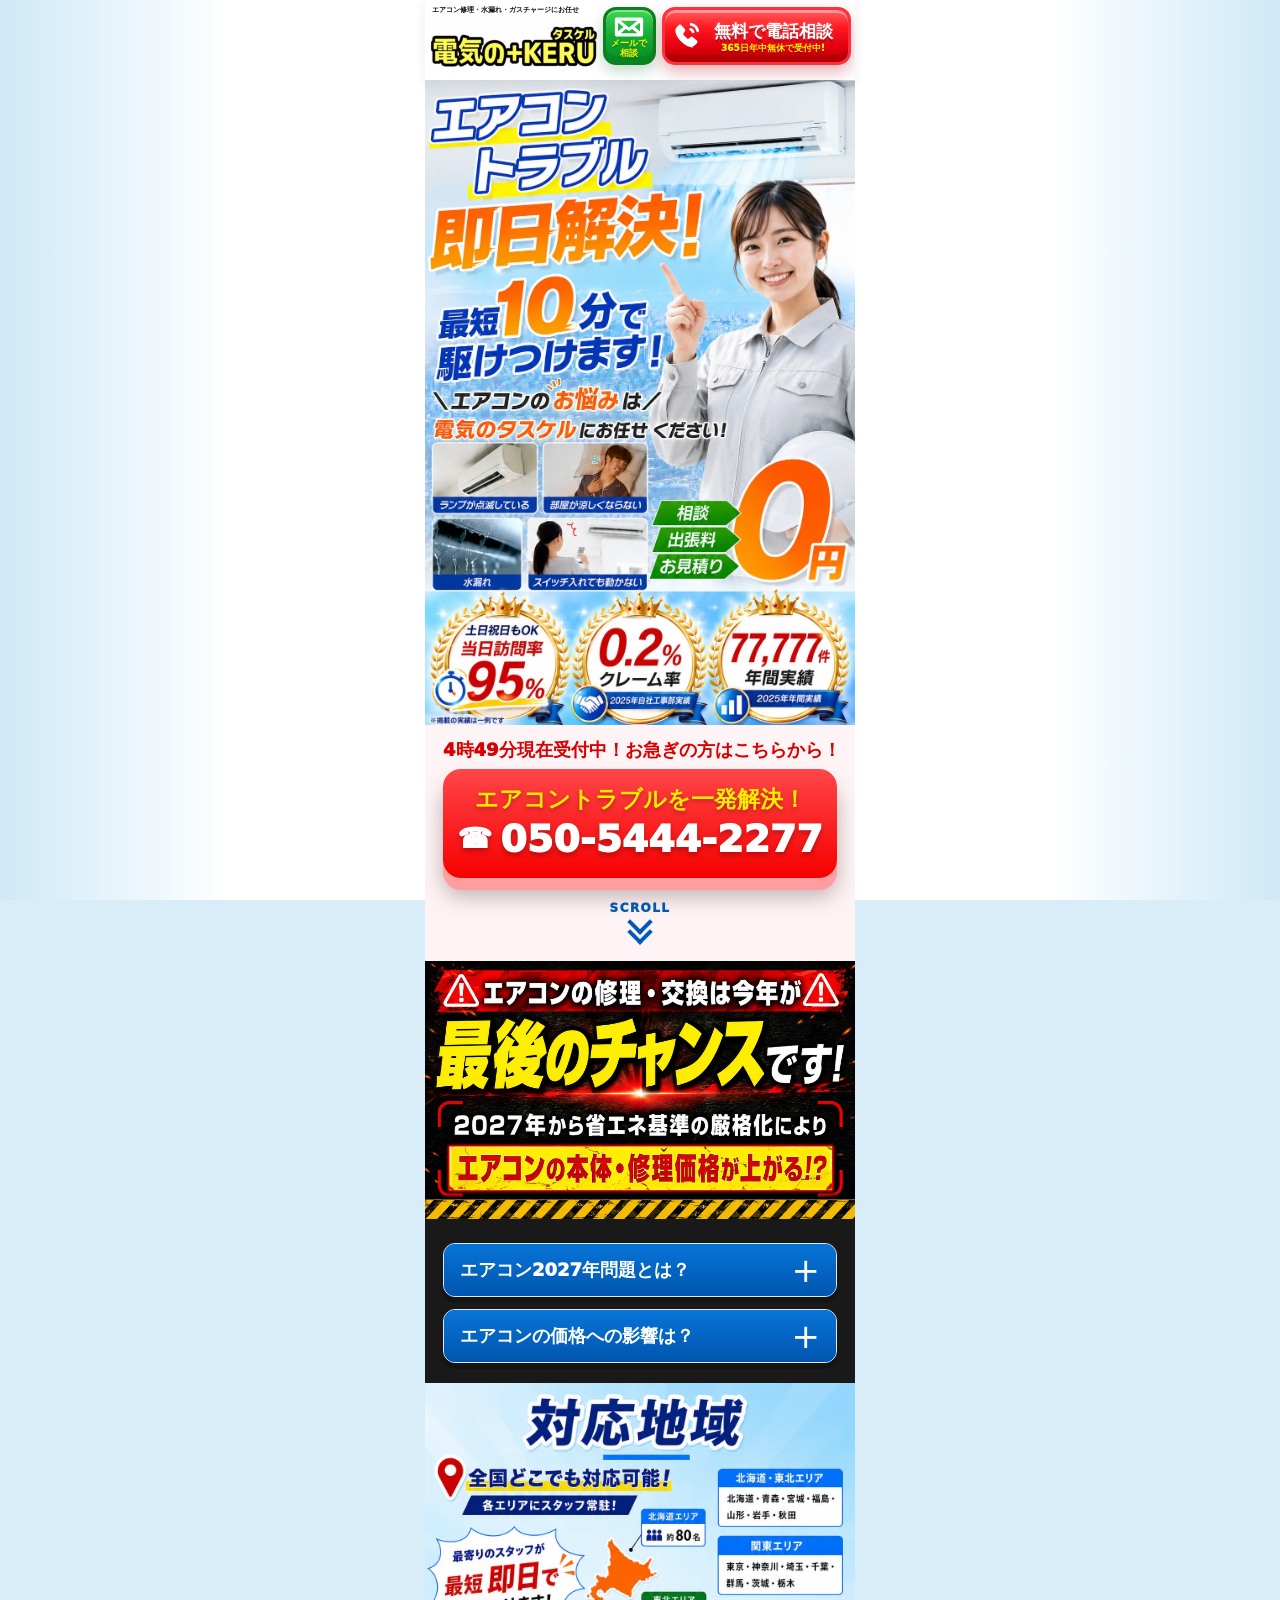
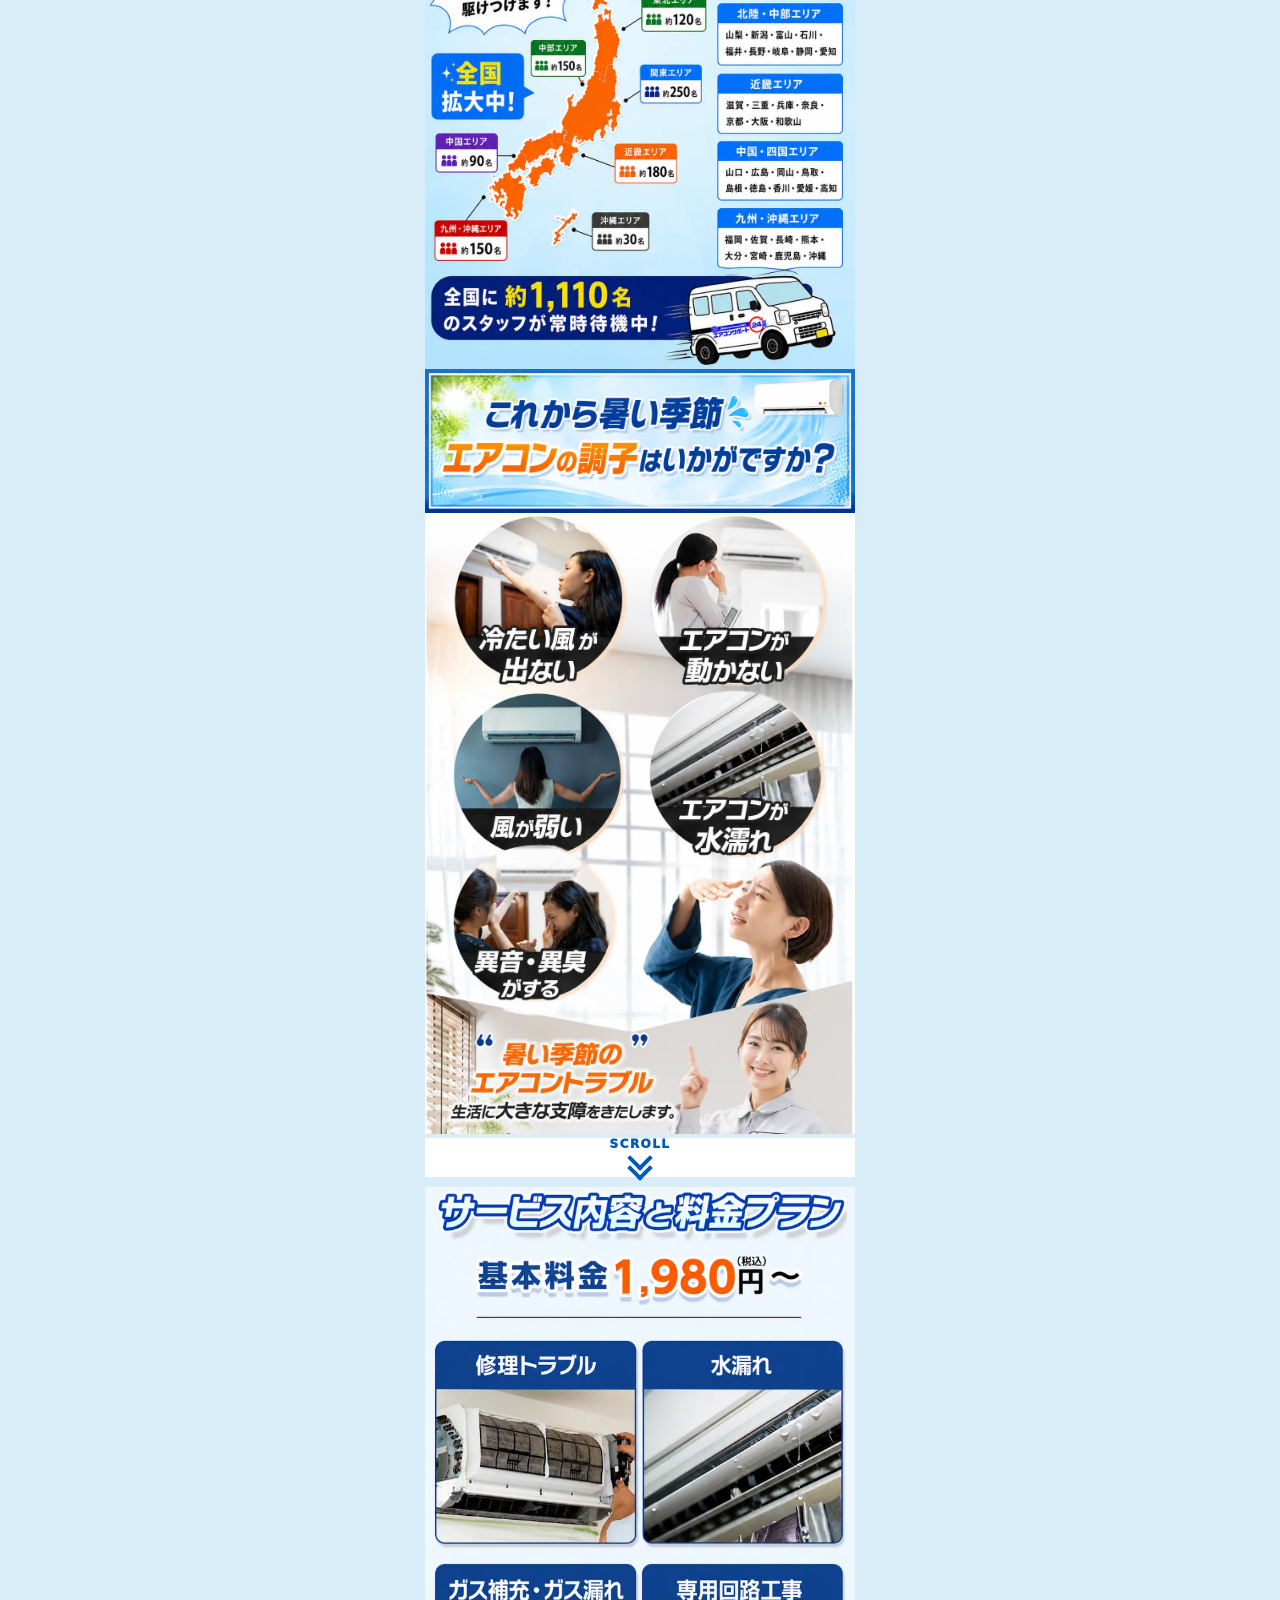
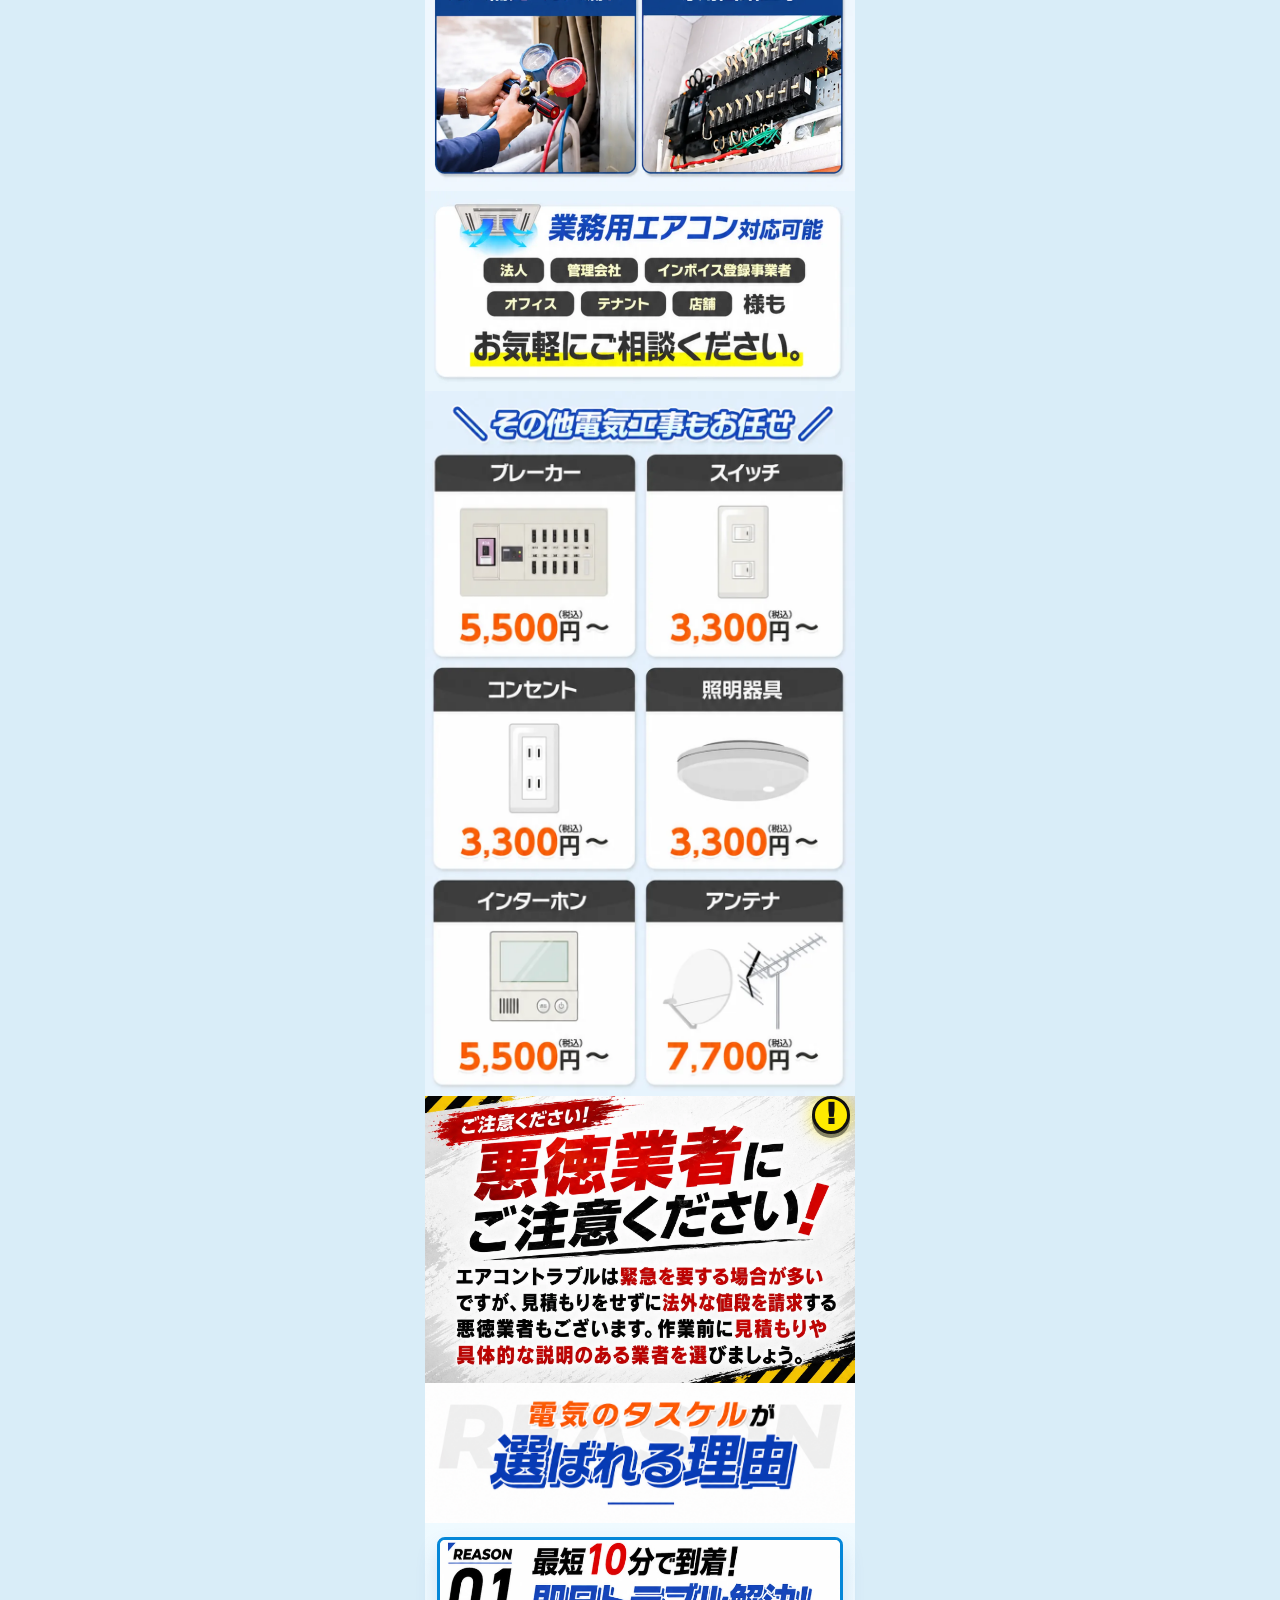
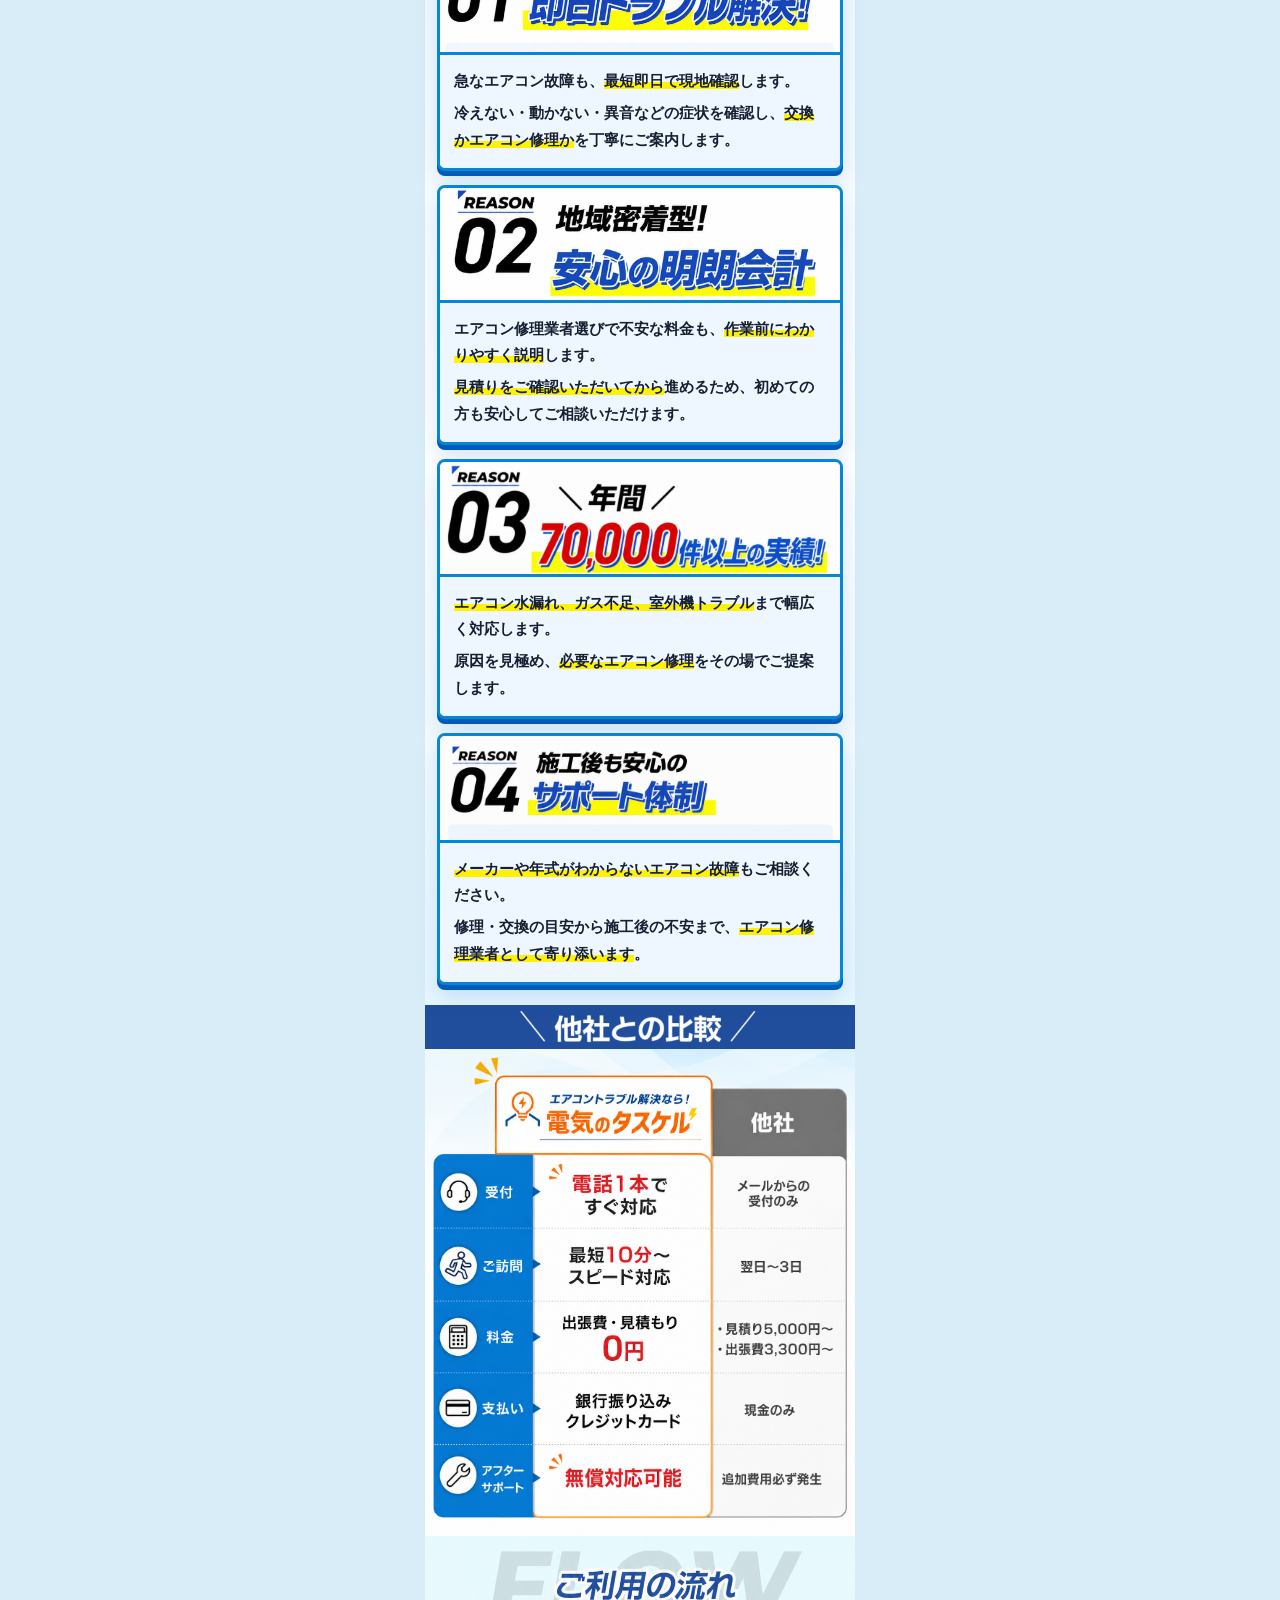
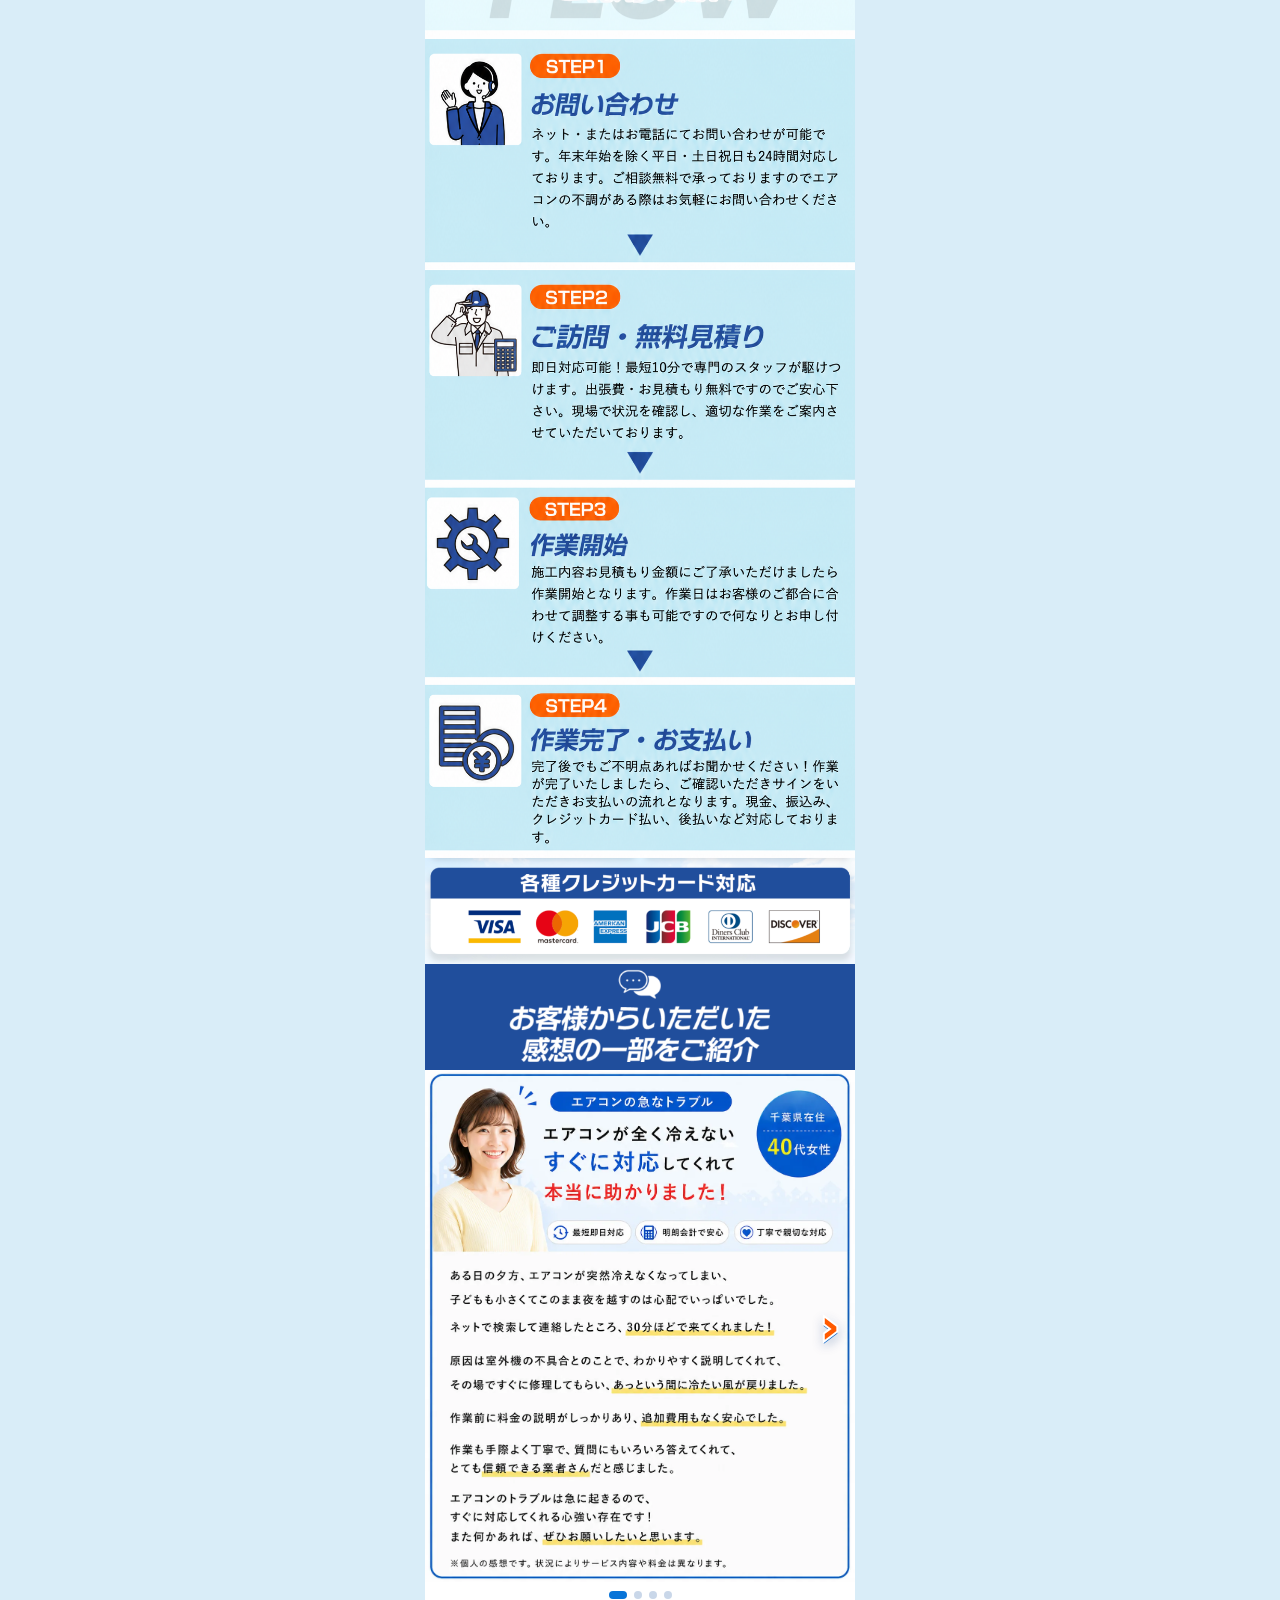
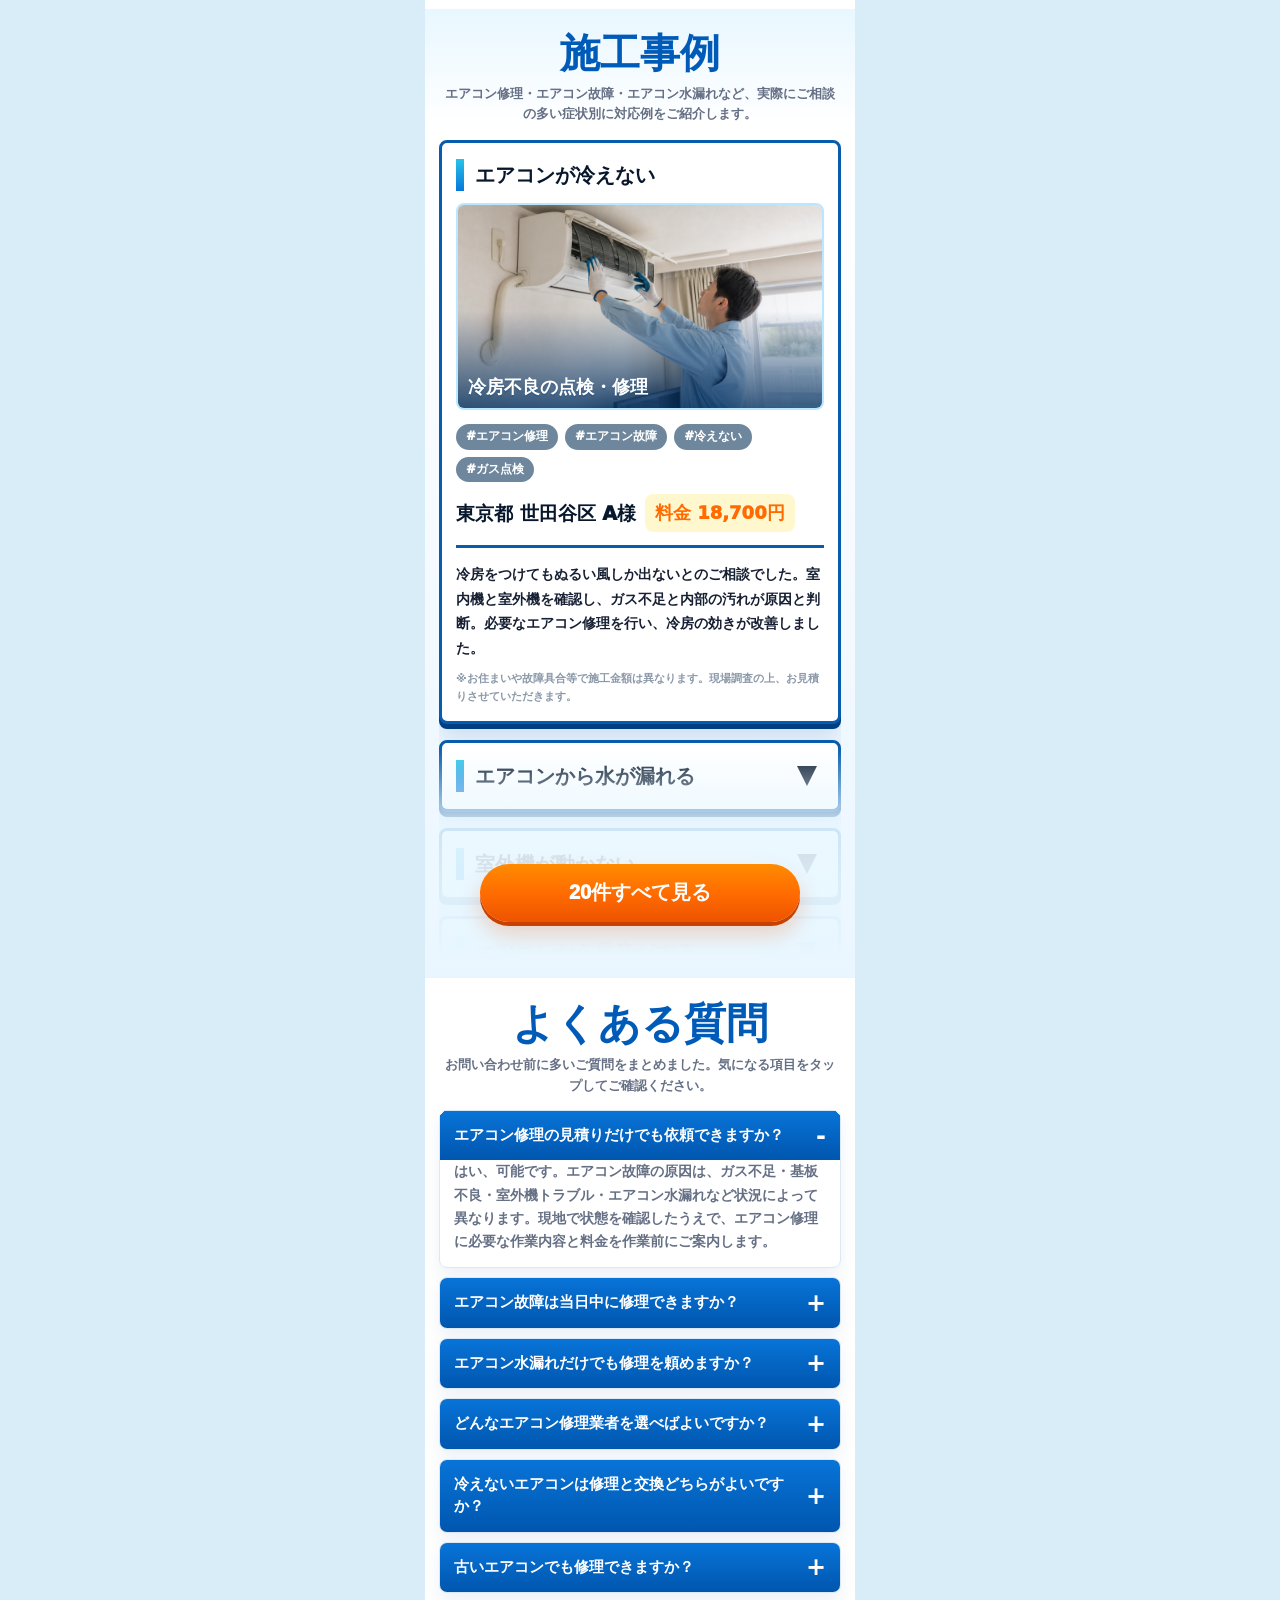
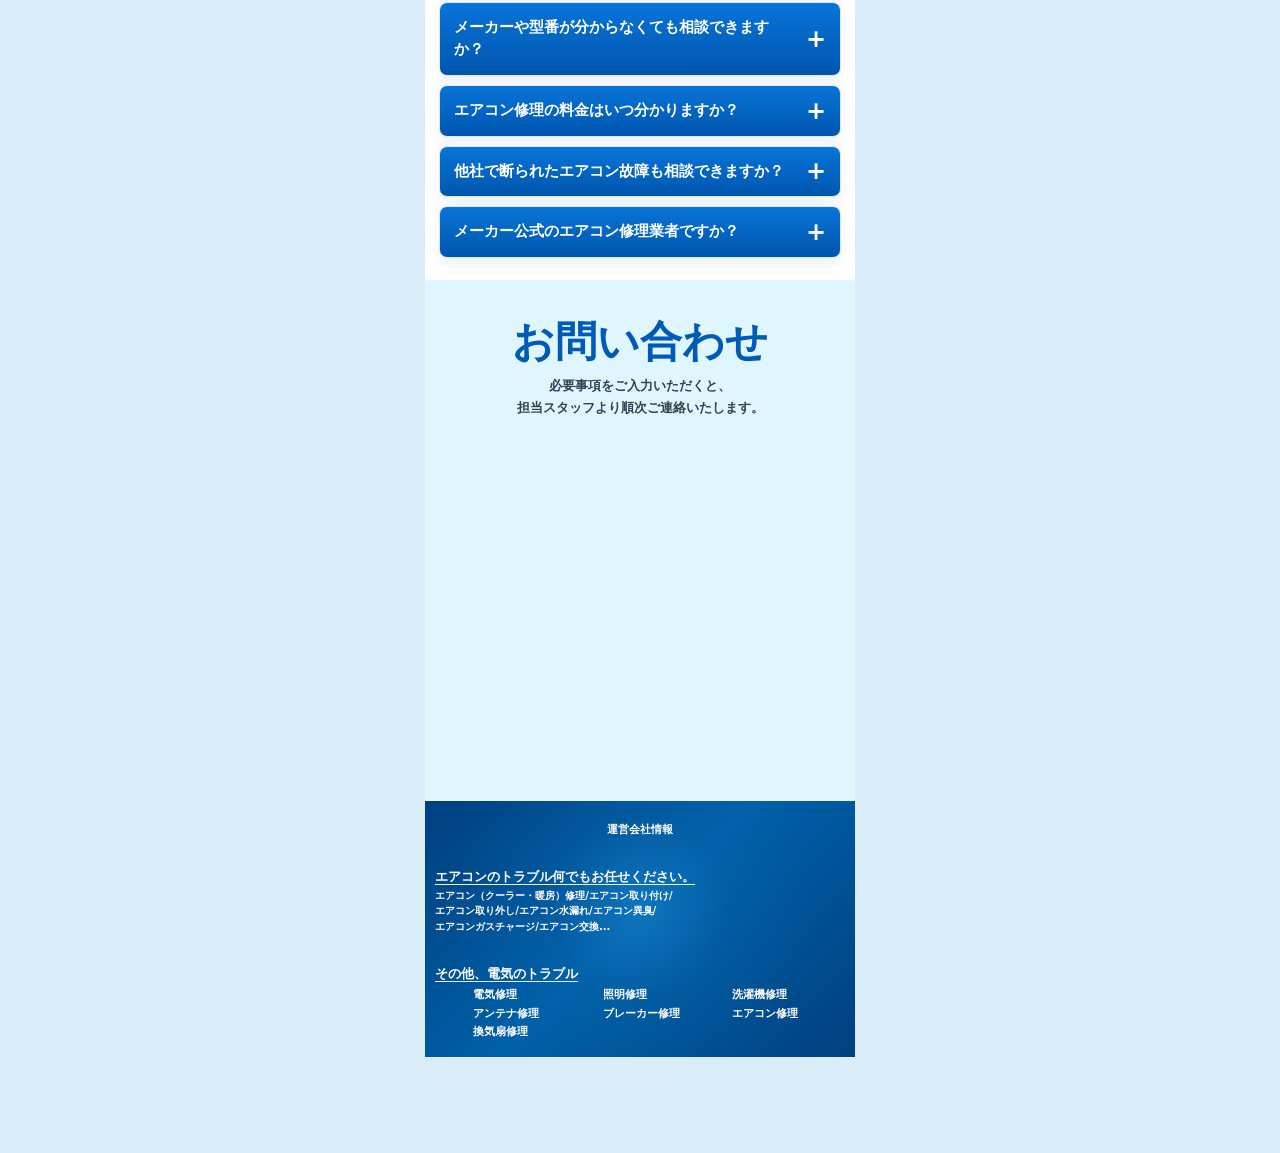
==== index.html @ c2a84977 "スマホヘッダーの文言表示を調整" ====
<!doctype html>
<html lang="ja">
<head>
  <meta charset="utf-8">
<!-- Google Tag Manager -->
    <script>
      (function (w, d, s, l, i) {
        w[l] = w[l] || [];
        w[l].push({ "gtm.start": new Date().getTime(), event: "gtm.js" });
        var f = d.getElementsByTagName(s)[0],
          j = d.createElement(s),
          dl = l != "dataLayer" ? "&l=" + l : "";
        j.async = true;
        j.src = "https://www.googletagmanager.com/gtm.js?id=" + i + dl;
        f.parentNode.insertBefore(j, f);
      })(window, document, "script", "dataLayer", "GTM-WWDGDXKC");
    </script>
    <!-- End Google Tag Manager -->
  <meta name="viewport" content="width=device-width, initial-scale=1">
  <meta name="format-detection" content="telephone=no">
  <meta name="description" content="全国対応のエアコン修理専門サービス。冷えない・水漏れ・異音・室外機トラブル・ガス補充まで、お近くのスタッフが最短即日対応。出張・お見積り無料、作業前に料金をご案内するので安心してご相談いただけます。">
  <title>全国対応｜エアコン修理なら最短即日対応｜水漏れ・冷えない・異音もお任せ</title>
<link rel="icon" href="./assets/favicon.webp" type="image/png">
<link rel="apple-touch-icon" href="./assets/favicon.webp">
 <link rel="preload" as="image" href="./assets/aircon-trouble-main.webp?v=2" fetchpriority="high">
<link rel="preload" as="image" href="./assets/header-denki-tasukeru.webp">
<link rel="preload" as="image" href="./assets/aircon-2027-warning-top3.webp">  <link rel="stylesheet" href="./css/styles.css?v=13">
<link rel="stylesheet" href="./css/fixed-cta.css?v=10">
</head>
<body>
    <!-- Google Tag Manager (noscript) -->
    <noscript
      ><iframe
        src="https://www.googletagmanager.com/ns.html?id=GTM-WWDGDXKC"
        height="0"
        width="0"
        style="display: none; visibility: hidden"
      ></iframe
    ></noscript>
    <!-- End Google Tag Manager (noscript) -->
  <header class="site-header">
    <div class="header-image-wrap">
      <img src="./assets/header-denki-tasukeru.webp" alt="電気のタスケル">
      <span class="header-service-copy">エアコン修理・水漏れ・ガスチャージにお任せ</span>
      <a class="header-logo-link" href="#top" aria-label="ページ上部へ戻る"></a>
      <a class="header-mail-link mail-cta" href="#contact-form" aria-label="メールで問い合わせる">
        <span class="header-mail-icon" aria-hidden="true"></span>
        <span>メールで<br>相談</span>
      </a>
      <a class="header-phone-link tel-cta" href="tel:05054442277" aria-label="050-5444-2277に電話する">
        <span class="header-phone-icon" aria-hidden="true">☎</span>
        <span class="header-phone-text">
          <strong>無料で電話相談</strong>
          <small>365日年中無休で受付中!</small>
        </span>
      </a>
    </div>
  </header>

  <main id="top">
    <!-- First view -->
    <section class="hero ad-hero">
      <div class="fv-main-panel">
        <img src="./assets/aircon-trouble-main.webp" alt="エアコントラブル即日解決。最短10分で駆けつけます。相談、出張料、お見積り0円。"fetchpriority="high" decoding="async">
      </div>

      <div class="urgent-call-panel">
        <p class="urgent-call-text"><span data-current-time>ただいま</span>現在受付中！お急ぎの方はこちらから！</p>
        <a class="tel-cta fv-cta urgent-call-button" href="tel:05054442277" aria-label="050-5444-2277に電話する">
          <span>エアコントラブルを一発解決！</span>
          <strong><i aria-hidden="true">☎</i>050-5444-2277</strong>
        </a>
        <div class="hero-scroll-mark" aria-hidden="true">
          <span>SCROLL</span>
          <i></i>
          <i></i>
        </div>
      </div>

      <div class="fv-warning-panel">
        <img src="assets/aircon-2027-warning-top2.webp" alt="エアコンの修理・交換は今年が最後のチャンスです。2027年から省エネ基準の厳格化によりエアコンの本体・修理価格が上がる可能性があります。">
        <div class="fv-warning-accordion" aria-label="エアコン2027年問題の詳細">
          <details>
            <summary>エアコン2027年問題とは？</summary>
            <p>2027年度を目安に省エネ基準が厳しくなることで、古いエアコンは本体価格や部品代、施工費に影響が出る可能性があります。冷えない・動かないなどのエアコン故障やエアコン水漏れが起きた場合は、交換だけで判断せず、まずエアコン修理で直せるかを確認することが大切です。</p>
          </details>
          <details>
            <summary>エアコンの価格への影響は？</summary>
            <p>機種・設置状況・部品の在庫状況によって、エアコン修理の費用や交換費用が変動する場合があります。エアコン故障を放置すると、エアコン水漏れや冷房効率の低下につながることもあるため、早めに信頼できるエアコン修理業者へ相談し、作業前に見積りを確認してから依頼しましょう。</p>
          </details>
        </div>
</div>
      <div class="fv-contact-panel" >
        <img src="assets/service-area-map3.webp" alt="全国エリア サービス対応マップ。対応地域は全国対応。お近くにいるスタッフがすぐに駆けつけます。" >
      </div>
    </section>

  

    <!-- Trouble cards -->
   

 

    <section class="section service-image-section"data-fixed-cta-center-trigger>
      <img class="service-question-banner" src="assets/aircon-condition-question.webp" alt="これから暑い季節、エアコンの調子はいかがですか？">
    </section>

    <!-- Plan -->
    <section class="section plan-image-section">
      <img class="plan-symptoms-image" src="assets/aircon-trouble-symptoms.webp" alt="冷たい風が出ない、エアコンが動かない、風が弱い、水漏れ、異音・異臭など暑い季節のエアコントラブル">
    </section>

    <div class="section-scroll-mark" aria-hidden="true">
      <span>SCROLL</span>
      <i></i>
      <i></i>
    </div>

    <section class="section case-image-section">
      <div class="service-plan-panel">
        <img class="case-service-plan-image" src="assets/service-price-plan.webp" alt="サービス内容と料金プラン。基本料金1,980円から、修理トラブル、水漏れ、ガス補充・ガス漏れ、専用回路工事。">
        <button class="service-plan-hotspot service-plan-hotspot-repair" type="button" data-service-modal-trigger data-service-key="repair" data-service-main-title="エアコン" data-service-title="修理トラブル" data-service-image="assets/case-aircon-01-cooling.png" aria-label="修理トラブルの料金詳細を見る"></button>
        <button class="service-plan-hotspot service-plan-hotspot-water" type="button" data-service-modal-trigger data-service-key="water" data-service-main-title="エアコン" data-service-title="水漏れ" data-service-image="assets/case-aircon-02-water-leak.png" aria-label="水漏れの料金詳細を見る"></button>
        <button class="service-plan-hotspot service-plan-hotspot-gas" type="button" data-service-modal-trigger data-service-key="gas" data-service-main-title="エアコン" data-service-title="ガス補充・ガス漏れ" data-service-image="assets/case-aircon-03-outdoor.png" aria-label="ガス補充・ガス漏れの料金詳細を見る"></button>
        <button class="service-plan-hotspot service-plan-hotspot-circuit" type="button" data-service-modal-trigger data-service-key="circuit" data-service-main-title="エアコン" data-service-title="専用回路工事" data-service-image="assets/case-aircon-10-recheck.png" aria-label="専用回路工事の料金詳細を見る"></button>
      </div>
    </section>
<section class="section case-image-section">
  <img class="case-service-plan-image"
       src="assets/business-aircon-banner.webp"
       alt="業務用エアコン対応可能">
</section>


    <section class="section reason-image-section">
      <div class="electrical-service-panel">
        <img class="reason-electric-image" src="assets/other-electrical-services.webp" alt="その他電気工事もお任せ。ブレーカー、スイッチ、コンセント、照明器具、インターホン、アンテナ、業務用エアコンも相談可能。">
        <button class="electrical-service-hotspot electrical-hotspot-breaker" type="button" data-service-modal-trigger data-service-key="breaker" data-service-main-title="電気工事" data-service-title="ブレーカー" data-service-image="assets/electrical-breaker-photo.png" aria-label="ブレーカーの料金詳細を見る"></button>
        <button class="electrical-service-hotspot electrical-hotspot-switch" type="button" data-service-modal-trigger data-service-key="switch" data-service-main-title="電気工事" data-service-title="スイッチ" data-service-image="assets/electrical-switch-photo.png" aria-label="スイッチの料金詳細を見る"></button>
        <button class="electrical-service-hotspot electrical-hotspot-outlet" type="button" data-service-modal-trigger data-service-key="outlet" data-service-main-title="電気工事" data-service-title="コンセント" data-service-image="assets/electrical-outlet-photo.png" aria-label="コンセントの料金詳細を見る"></button>
        <button class="electrical-service-hotspot electrical-hotspot-lighting" type="button" data-service-modal-trigger data-service-key="lighting" data-service-main-title="電気工事" data-service-title="照明器具" data-service-image="assets/electrical-lighting-photo.png" aria-label="照明器具の料金詳細を見る"></button>
        <button class="electrical-service-hotspot electrical-hotspot-intercom" type="button" data-service-modal-trigger data-service-key="intercom" data-service-main-title="電気工事" data-service-title="インターホン" data-service-image="assets/electrical-intercom-photo.png" aria-label="インターホンの料金詳細を見る"></button>
        <button class="electrical-service-hotspot electrical-hotspot-antenna" type="button" data-service-modal-trigger data-service-key="antenna" data-service-main-title="電気工事" data-service-title="アンテナ" data-service-image="assets/electrical-antenna-photo.png" aria-label="アンテナの料金詳細を見る"></button>
      </div>
    </section>

    <section class="warning-image-section">
      <span class="warning-swing-mark" aria-hidden="true">!</span>
      <img src="assets/bad-contractor-warning.webp" alt="悪徳業者にご注意ください。見積もりをせずに法外な値段を請求する業者もいます。作業前に見積もりや具体的な説明のある業者を選びましょう。">
    </section>

    <section class="selected-reason-image-section">
     <img src="assets/reason-denki-tasukeru-selected.png"
       alt="電気のタスケルが選ばれる理由">
    </section>

    <section class="reason-text-section" aria-label="電気のタスケルが選ばれる理由">
      <article class="reason-text-card">
        <div class="reason-title-image">
          <img src="assets/reason-speed-arrival-nationwide.webp" alt="REASON 01 最短10分で到着 即日トラブル解決">
        </div>
        <div class="reason-answer-text">
          <p>急なエアコン故障も、<span class="reason-highlight">最短即日で現地確認</span>します。</p>
          <p>冷えない・動かない・異音などの症状を確認し、<span class="reason-highlight">交換かエアコン修理か</span>を丁寧にご案内します。</p>
        </div>
      </article>
      <article class="reason-text-card">
        <div class="reason-title-image">
          <img src="assets/reason-clear-accounting.webp" alt="REASON 02 地域密着型 安心の明朗会計">
        </div>
        <div class="reason-answer-text">
          <p>エアコン修理業者選びで不安な料金も、<span class="reason-highlight">作業前にわかりやすく説明</span>します。</p>
          <p><span class="reason-highlight">見積りをご確認いただいてから</span>進めるため、初めての方も安心してご相談いただけます。</p>
        </div>
      </article>
      <article class="reason-text-card">
        <div class="reason-title-image">
          <img src="assets/reason-annual-achievement.webp" alt="REASON 03 年間70,000件以上の実績">
        </div>
        <div class="reason-answer-text">
          <p><span class="reason-highlight">エアコン水漏れ、ガス不足、室外機トラブル</span>まで幅広く対応します。</p>
          <p>原因を見極め、<span class="reason-highlight">必要なエアコン修理</span>をその場でご提案します。</p>
        </div>
      </article>
      <article class="reason-text-card">
        <div class="reason-title-image reason-title-image-support">
          <img src="assets/reason-support-manufacturers.png" alt="REASON 04 施工後も安心のサポート体制">
        </div>
        <div class="reason-answer-text">
          <p><span class="reason-highlight">メーカーや年式がわからないエアコン故障</span>もご相談ください。</p>
          <p>修理・交換の目安から施工後の不安まで、<span class="reason-highlight">エアコン修理業者として寄り添います</span>。</p>
        </div>
      </article>
    </section>

    <section class="comparison-heading-image-section">
      <img src="assets/comparison-heading.png" alt="他社との比較">
    </section>

    <section class="comparison-table-image-section">
      <img src="assets/comparison-table-denki-tasukeru.png" alt="電気のタスケルと他社の比較。電話一本ですぐ対応、最短10分から、出張費・見積もり0円、銀行振り込み・クレジットカード対応、無償対応可能。">
    </section>

    <section class="flow-overview-image-section">
      <img src="assets/flow-overview-steps.png" alt="ご利用の流れ。STEP1お問い合わせ、STEP2ご訪問・無料見積り、STEP3作業開始、STEP4作業完了・お支払い。">
    </section>

    <section class="credit-card-banner-section">
      <img src="assets/credit-card-payment-banner.png" alt="各種クレジットカード対応。VISA、Mastercard、American Express、JCB、Diners Club、Discoverに対応。">
    </section>

    <section class="customer-voice-heading-image-section">
      <img src="assets/customer-voice-heading.png" alt="お客様からいただいた感想の一部をご紹介">
    </section>

    <section class="customer-voice-carousel-section" aria-label="お客様の声 横スクロール">
      <div class="customer-voice-scroll-track">
        <figure>
          <img src="assets/customer-voice-01.webp" alt="エアコンが全く冷えないトラブルのお客様の声">
          <figcaption class="customer-voice-transcript">
            <h3>エアコンが全く冷えない。すぐに対応してくれて本当に助かりました！</h3>
            <p>千葉県在住 40代女性</p>
            <p>ある日の夕方、エアコンが突然冷えなくなってしまい、子どもも小さくてこのまま夜を越すのは心配でいっぱいでした。</p>
            <p>ネットで検索して連絡したところ、30分ほどで来てくれました！</p>
            <p>原因は室外機の不具合とのことで、わかりやすく説明してくれて、その場ですぐに修理してもらい、あっという間に冷たい風が戻りました。</p>
            <p>作業前に料金の説明がしっかりあり、追加費用もなく安心でした。</p>
            <p>作業も手際よく丁寧で、質問にもいろいろ答えてくれて、とても信頼できる業者さんだと感じました。</p>
            <p>エアコンのトラブルは急に起きるので、すぐに対応してくれる心強い存在です！また何かあれば、ぜひお願いしたいと思います。</p>
            <p>※個人の感想です。状況によりサービス内容や料金は異なります。</p>
          </figcaption>
          <button class="customer-voice-next" type="button" aria-label="次の感想を見る">›</button>
        </figure>
        <figure>
          <img src="assets/customer-voice-02.webp" alt="夜中にエアコンが止まった故障トラブルのお客様の声">
          <figcaption class="customer-voice-transcript">
            <h3>新しくエアコンを取り付けたのにブレーカーが落ちてしまい、迅速に対応してくれて本当に助かりました！</h3>
            <p>千葉県在住 40代男性</p>
            <p>新居にエアコンを取り付けたのですが、運転を始めた途端にブレーカーが落ちてしまい、エアコンが使えなくなってしまいました。</p>
            <p>ネットで検索して連絡したところ、30分ほどで来てくれました！</p>
            <p>原因は専用回路の容量不足とのことで、その場で分電盤の増設と専用回路の工事をしてもらい、すぐにエアコンが使えるようになりました。</p>
            <p>作業前に工事内容と料金をしっかり説明してくれて、追加費用もなく安心してお願いできました。</p>
            <p>作業も丁寧で、取り付け後の動作確認や使い方の説明までしてくれて、信頼できる業者さんだと感じました。</p>
            <p>エアコンの取り付け工事で困ったときに、すぐに対応してくれる心強い存在です！また何かあれば、ぜひお願いしたいと思います。</p>
            <p>※個人の感想です。状況によりサービス内容や料金は異なります。</p>
          </figcaption>
          <button class="customer-voice-next" type="button" aria-label="次の感想を見る">›</button>
        </figure>
        <figure>
          <img src="assets/customer-voice-03.webp" alt="エアコン取り付け時の電気工事トラブルのお客様の声">
          <figcaption class="customer-voice-transcript">
            <h3>エアコンが急に動かなくなり、すぐに対応してくれて本当に助かりました！</h3>
            <p>千葉県在住 40代女性</p>
            <p>真夏の夜、エアコンが突然止まり、部屋の中がどんどん暑くなって子どももぐずり始めて本当に焦りました。</p>
            <p>ネットで検索して連絡したところ、30分ほどで来てくれました！</p>
            <p>原因は基板の故障とのことで、わかりやすく説明してくれて、その場で修理してもらい、すぐに冷たい風が出るようになりました。</p>
            <p>料金も作業前にしっかり説明があり、追加費用もなく安心でした。</p>
            <p>作業も丁寧で、質問にもいろいろ答えてくれて、対応がとても親切で信頼できる業者さんだと感じました。</p>
            <p>一人暮らしで不安もありましたが、すぐに対応してくれて本当に心強かったです！また何かあれば、ぜひお願いしたいと思います。</p>
            <p>※個人の感想です。状況によりサービス内容や料金は異なります。</p>
          </figcaption>
          <button class="customer-voice-next" type="button" aria-label="次の感想を見る">›</button>
        </figure>
        <figure>
          <img src="assets/customer-voice-04.webp" alt="エアコンの水漏れトラブルのお客様の声">
          <figcaption class="customer-voice-transcript">
            <h3>エアコンの水漏れで床や壁が心配でしたが、迅速に対応してくれて本当に助かりました！</h3>
            <p>千葉県在住 70代男性</p>
            <p>エアコンから急に水がポタポタと落ちてきて、床が濡れてしまい大変困っていました。</p>
            <p>ネットで検索して連絡したところ、30分ほどで来てくれました！</p>
            <p>原因はドレンホースの詰まりとのことで、その場でしっかりと清掃してもらい、水漏れがピタッと止まりました。</p>
            <p>作業前に料金の説明が丁寧でわかりやすく、追加費用もなく安心してお願いできました。</p>
            <p>作業も手際よく、周りを汚さないように気を配ってくれて、とても信頼できる業者さんだと感じました。</p>
            <p>エアコンの水漏れは放っておくとカビや故障の原因になると聞き、不安でしたが、すぐに対応してくれる心強い存在です！また何かあれば、ぜひお願いしたいと思います。</p>
            <p>※個人の感想です。状況によりサービス内容や料金は異なります。</p>
          </figcaption>
          <button class="customer-voice-next" type="button" aria-label="最初の感想に戻る">›</button>
        </figure>
      </div>
      <div class="customer-voice-dots" aria-hidden="true">
        <span class="is-active"></span>
        <span></span>
        <span></span>
        <span></span>
      </div>
    </section>

    <!-- Construction cases -->
    <section class="section case-study-section" aria-label="エアコン修理の施工事例">
      <div class="section-head">
        <h2>施工事例</h2>
        <span class="section-sub">エアコン修理・エアコン故障・エアコン水漏れなど、実際にご相談の多い症状別に対応例をご紹介します。</span>
      </div>
      <div class="case-study-list is-limited" id="caseStudyList">
        <article class="case-study-card">
          <div class="case-study-header">
            <span class="case-study-mark" aria-hidden="true"></span>
            <h3>エアコンが冷えない</h3>
          </div>
          <figure class="case-study-visual case-image-cooling">
            <img src="assets/case-aircon-01-cooling.png" alt="冷たい風が出ないエアコンを点検する施工事例写真" loading="lazy">
            <figcaption>冷房不良の点検・修理</figcaption>
          </figure>
          <ul class="case-study-tags" aria-label="対応内容">
            <li>#エアコン修理</li>
            <li>#エアコン故障</li>
            <li>#冷えない</li>
            <li>#ガス点検</li>
          </ul>
          <div class="case-study-meta">
            <strong>東京都 世田谷区 A様</strong>
            <span>料金 18,700円</span>
          </div>
          <p class="case-study-body">冷房をつけてもぬるい風しか出ないとのご相談でした。室内機と室外機を確認し、ガス不足と内部の汚れが原因と判断。必要なエアコン修理を行い、冷房の効きが改善しました。</p>
          <p class="case-study-note">※お住まいや故障具合等で施工金額は異なります。現場調査の上、お見積りさせていただきます。</p>
        </article>

        <article class="case-study-card is-collapsible">
          <div class="case-study-header">
            <span class="case-study-mark" aria-hidden="true"></span>
            <h3>エアコンから水が漏れる</h3>
            <button class="case-study-toggle" type="button" aria-expanded="false" aria-label="施工事例を開く"></button>
          </div>
          <figure class="case-study-visual case-image-water-leak">
            <img src="assets/case-aircon-02-water-leak.png" alt="エアコン水漏れの原因を調査する施工事例写真" loading="lazy">
            <figcaption>水漏れ原因の調査</figcaption>
          </figure>
          <ul class="case-study-tags" aria-label="対応内容">
            <li>#エアコン水漏れ</li>
            <li>#ドレン詰まり</li>
            <li>#エアコン修理業者</li>
          </ul>
          <div class="case-study-meta">
            <strong>神奈川県 横浜市 B様</strong>
            <span>料金 12,100円</span>
          </div>
          <p class="case-study-body">室内機からポタポタと水が落ちるエアコン水漏れのご相談でした。ドレンホースの詰まりを確認し、洗浄と排水確認を実施。床や壁への被害が広がる前に対応しました。</p>
          <p class="case-study-note">※お住まいや故障具合等で施工金額は異なります。現場調査の上、お見積りさせていただきます。</p>
        </article>

        <article class="case-study-card is-collapsible">
          <div class="case-study-header">
            <span class="case-study-mark" aria-hidden="true"></span>
            <h3>室外機が動かない</h3>
            <button class="case-study-toggle" type="button" aria-expanded="false" aria-label="施工事例を開く"></button>
          </div>
          <figure class="case-study-visual case-image-outdoor">
            <img src="assets/case-aircon-03-outdoor.png" alt="室外機トラブルを点検する施工事例写真" loading="lazy">
            <figcaption>室外機トラブル対応</figcaption>
          </figure>
          <ul class="case-study-tags" aria-label="対応内容">
            <li>#室外機故障</li>
            <li>#エアコン故障</li>
            <li>#エアコン修理</li>
          </ul>
          <div class="case-study-meta">
            <strong>千葉県 船橋市 C様</strong>
            <span>料金 22,000円</span>
          </div>
          <p class="case-study-body">室内機は動くのに冷風が出ない状態でした。エアコン修理業者として室外機の電源系統と部品を確認し、不具合箇所を調整。運転確認まで行いました。</p>
          <p class="case-study-note">※お住まいや故障具合等で施工金額は異なります。現場調査の上、お見積りさせていただきます。</p>
        </article>

        <article class="case-study-card is-collapsible">
          <div class="case-study-header">
            <span class="case-study-mark" aria-hidden="true"></span>
            <h3>エアコンから異音がする</h3>
            <button class="case-study-toggle" type="button" aria-expanded="false" aria-label="施工事例を開く"></button>
          </div>
          <figure class="case-study-visual case-image-noise">
            <img src="assets/case-aircon-04-noise.png" alt="エアコンの異音を確認する施工事例写真" loading="lazy">
            <figcaption>異音・振動の確認</figcaption>
          </figure>
          <ul class="case-study-tags" aria-label="対応内容">
            <li>#異音</li>
            <li>#エアコン故障</li>
            <li>#エアコン修理業者</li>
          </ul>
          <div class="case-study-meta">
            <strong>埼玉県 さいたま市 D様</strong>
            <span>料金 16,500円</span>
          </div>
          <p class="case-study-body">運転中にカタカタ音がするとのご依頼でした。ファン周辺の状態を確認し、部品の緩みと内部の異物を調整。エアコン故障につながる前に点検と修理を行いました。</p>
          <p class="case-study-note">※お住まいや故障具合等で施工金額は異なります。現場調査の上、お見積りさせていただきます。</p>
        </article>

        <article class="case-study-card is-collapsible">
          <div class="case-study-header">
            <span class="case-study-mark" aria-hidden="true"></span>
            <h3>風が弱く部屋が冷えない</h3>
            <button class="case-study-toggle" type="button" aria-expanded="false" aria-label="施工事例を開く"></button>
          </div>
          <figure class="case-study-visual case-image-weak-wind">
            <img src="assets/case-aircon-05-weak-wind.png" alt="エアコンの風量低下を点検する施工事例写真" loading="lazy">
            <figcaption>風量低下の改善</figcaption>
          </figure>
          <ul class="case-study-tags" aria-label="対応内容">
            <li>#風が弱い</li>
            <li>#エアコン修理</li>
            <li>#冷房不良</li>
          </ul>
          <div class="case-study-meta">
            <strong>大阪府 大阪市 E様</strong>
            <span>料金 14,300円</span>
          </div>
          <p class="case-study-body">風量が弱く、設定温度を下げても涼しくならない症状でした。フィルターと内部の詰まりを確認し、必要箇所を整備。エアコン修理後は風量と冷え方が安定しました。</p>
          <p class="case-study-note">※お住まいや故障具合等で施工金額は異なります。現場調査の上、お見積りさせていただきます。</p>
        </article>

        <article class="case-study-card is-collapsible">
          <div class="case-study-header">
            <span class="case-study-mark" aria-hidden="true"></span>
            <h3>エラー表示が出る</h3>
            <button class="case-study-toggle" type="button" aria-expanded="false" aria-label="施工事例を開く"></button>
          </div>
          <figure class="case-study-visual case-image-error">
            <img src="assets/case-aircon-06-error.png" alt="エアコンのエラー表示を診断する施工事例写真" loading="lazy">
            <figcaption>エラーコード診断</figcaption>
          </figure>
          <ul class="case-study-tags" aria-label="対応内容">
            <li>#エラー表示</li>
            <li>#エアコン故障</li>
            <li>#エアコン修理</li>
          </ul>
          <div class="case-study-meta">
            <strong>愛知県 名古屋市 F様</strong>
            <span>料金 19,800円</span>
          </div>
          <p class="case-study-body">本体ランプが点滅し、エラー表示で停止する状態でした。型番とエラー内容を確認し、センサー周辺を点検。原因を説明したうえで、必要なエアコン修理を行いました。</p>
          <p class="case-study-note">※お住まいや故障具合等で施工金額は異なります。現場調査の上、お見積りさせていただきます。</p>
        </article>

        <article class="case-study-card is-collapsible">
          <div class="case-study-header">
            <span class="case-study-mark" aria-hidden="true"></span>
            <h3>冷房が途中で止まる</h3>
            <button class="case-study-toggle" type="button" aria-expanded="false" aria-label="施工事例を開く"></button>
          </div>
          <figure class="case-study-visual case-image-stop">
            <img src="assets/case-aircon-07-stop.png" alt="冷房が途中で止まる症状を点検する施工事例写真" loading="lazy">
            <figcaption>停止トラブルの修理</figcaption>
          </figure>
          <ul class="case-study-tags" aria-label="対応内容">
            <li>#途中で止まる</li>
            <li>#エアコン故障</li>
            <li>#エアコン修理業者</li>
          </ul>
          <div class="case-study-meta">
            <strong>福岡県 福岡市 G様</strong>
            <span>料金 21,600円</span>
          </div>
          <p class="case-study-body">しばらく運転すると冷房が止まるとのご相談でした。室外機まわりの放熱状況と排水経路を点検し、負荷がかかっている箇所を整備。再発しにくい使い方もご案内しました。</p>
          <p class="case-study-note">※お住まいや故障具合等で施工金額は異なります。現場調査の上、お見積りさせていただきます。</p>
        </article>

        <article class="case-study-card is-collapsible">
          <div class="case-study-header">
            <span class="case-study-mark" aria-hidden="true"></span>
            <h3>古いエアコンを修理したい</h3>
            <button class="case-study-toggle" type="button" aria-expanded="false" aria-label="施工事例を開く"></button>
          </div>
          <figure class="case-study-visual case-image-old-aircon">
            <img src="assets/case-aircon-08-old.png" alt="古いエアコンを点検する施工事例写真" loading="lazy">
            <figcaption>年式確認と修理判断</figcaption>
          </figure>
          <ul class="case-study-tags" aria-label="対応内容">
            <li>#古いエアコン</li>
            <li>#エアコン修理</li>
            <li>#修理か交換</li>
          </ul>
          <div class="case-study-meta">
            <strong>兵庫県 神戸市 H様</strong>
            <span>料金 24,200円</span>
          </div>
          <p class="case-study-body">年式が古く、メーカー修理が難しいと言われたエアコン故障のご相談でした。部品状況と本体状態を確認し、修理可能な範囲と交換した場合の目安を丁寧にご説明しました。</p>
          <p class="case-study-note">※お住まいや故障具合等で施工金額は異なります。現場調査の上、お見積りさせていただきます。</p>
        </article>

        <article class="case-study-card is-collapsible">
          <div class="case-study-header">
            <span class="case-study-mark" aria-hidden="true"></span>
            <h3>業務用エアコンの水漏れ</h3>
            <button class="case-study-toggle" type="button" aria-expanded="false" aria-label="施工事例を開く"></button>
          </div>
          <figure class="case-study-visual case-image-business">
            <img src="assets/case-aircon-09-business.png" alt="業務用エアコンの水漏れを点検する施工事例写真" loading="lazy">
            <figcaption>店舗エアコンの応急対応</figcaption>
          </figure>
          <ul class="case-study-tags" aria-label="対応内容">
            <li>#業務用エアコン</li>
            <li>#エアコン水漏れ</li>
            <li>#エアコン修理業者</li>
          </ul>
          <div class="case-study-meta">
            <strong>東京都 新宿区 店舗 I様</strong>
            <span>料金 33,000円</span>
          </div>
          <p class="case-study-body">店舗営業中に天井付近から水が落ちるエアコン水漏れのご相談でした。ドレンポンプと排水経路を確認し、応急処置と再点検を実施。営業への影響を抑えて対応しました。</p>
          <p class="case-study-note">※お住まいや故障具合等で施工金額は異なります。現場調査の上、お見積りさせていただきます。</p>
        </article>

        <article class="case-study-card is-collapsible">
          <div class="case-study-header">
            <span class="case-study-mark" aria-hidden="true"></span>
            <h3>他社で断られたエアコン故障</h3>
            <button class="case-study-toggle" type="button" aria-expanded="false" aria-label="施工事例を開く"></button>
          </div>
          <figure class="case-study-visual case-image-recheck">
            <img src="assets/case-aircon-10-recheck.png" alt="他社で断られたエアコン故障を再点検する施工事例写真" loading="lazy">
            <figcaption>再点検と対応方法の提案</figcaption>
          </figure>
          <ul class="case-study-tags" aria-label="対応内容">
            <li>#エアコン故障</li>
            <li>#エアコン修理</li>
            <li>#エアコン修理業者</li>
          </ul>
          <div class="case-study-meta">
            <strong>京都府 京都市 J様</strong>
            <span>料金 27,500円</span>
          </div>
          <p class="case-study-body">他社で修理が難しいと言われたエアコンについてご相談いただきました。設置状況、部品の状態、エアコン水漏れの有無まで確認し、現場でできる修理内容をご提案しました。</p>
          <p class="case-study-note">※お住まいや故障具合等で施工金額は異なります。現場調査の上、お見積りさせていただきます。</p>
        </article>

        <article class="case-study-card is-collapsible">
          <div class="case-study-header">
            <span class="case-study-mark" aria-hidden="true"></span>
            <h3>エアコンのガス不足</h3>
            <button class="case-study-toggle" type="button" aria-expanded="false" aria-label="施工事例を開く"></button>
          </div>
          <figure class="case-study-visual case-image-cooling">
            <img src="assets/case-aircon-01-cooling.png" alt="エアコンのガス不足を点検する施工事例写真" loading="lazy">
            <figcaption>ガス不足の点検・補修</figcaption>
          </figure>
          <ul class="case-study-tags" aria-label="対応内容">
            <li>#エアコン修理</li>
            <li>#ガス不足</li>
            <li>#冷えない</li>
          </ul>
          <div class="case-study-meta">
            <strong>東京都 練馬区 K様</strong>
            <span>料金 17,600円</span>
          </div>
          <p class="case-study-body">冷房の効きが悪く、設定温度を下げても部屋が涼しくならないとのご相談でした。配管まわりと室外機を確認し、ガス不足が疑われる状態を点検。エアコン修理業者として作業内容を説明したうえで対応しました。</p>
          <p class="case-study-note">※お住まいや故障具合等で施工金額は異なります。現場調査の上、お見積りさせていただきます。</p>
        </article>

        <article class="case-study-card is-collapsible">
          <div class="case-study-header">
            <span class="case-study-mark" aria-hidden="true"></span>
            <h3>リモコンを押しても反応しない</h3>
            <button class="case-study-toggle" type="button" aria-expanded="false" aria-label="施工事例を開く"></button>
          </div>
          <figure class="case-study-visual case-image-error">
            <img src="assets/case-aircon-06-error.png" alt="リモコンに反応しないエアコンを診断する施工事例写真" loading="lazy">
            <figcaption>操作不良の診断</figcaption>
          </figure>
          <ul class="case-study-tags" aria-label="対応内容">
            <li>#エアコン故障</li>
            <li>#リモコン不良</li>
            <li>#エアコン修理</li>
          </ul>
          <div class="case-study-meta">
            <strong>神奈川県 藤沢市 L様</strong>
            <span>料金 13,200円</span>
          </div>
          <p class="case-study-body">リモコンを操作しても本体が反応しないエアコン故障のご相談でした。リモコン側と本体受信部の状態を確認し、電源まわりも点検。交換が必要な場合とエアコン修理で改善できる場合を分かりやすくご案内しました。</p>
          <p class="case-study-note">※お住まいや故障具合等で施工金額は異なります。現場調査の上、お見積りさせていただきます。</p>
        </article>

        <article class="case-study-card is-collapsible">
          <div class="case-study-header">
            <span class="case-study-mark" aria-hidden="true"></span>
            <h3>エアコンをつけるとブレーカーが落ちる</h3>
            <button class="case-study-toggle" type="button" aria-expanded="false" aria-label="施工事例を開く"></button>
          </div>
          <figure class="case-study-visual case-image-recheck">
            <img src="assets/case-aircon-10-recheck.png" alt="ブレーカーが落ちるエアコンを点検する施工事例写真" loading="lazy">
            <figcaption>電源まわりの点検</figcaption>
          </figure>
          <ul class="case-study-tags" aria-label="対応内容">
            <li>#ブレーカー</li>
            <li>#エアコン故障</li>
            <li>#エアコン修理業者</li>
          </ul>
          <div class="case-study-meta">
            <strong>千葉県 柏市 M様</strong>
            <span>料金 20,900円</span>
          </div>
          <p class="case-study-body">エアコンを起動するとブレーカーが落ちてしまう症状でした。専用回路、コンセント、室外機側の負荷を確認し、危険な状態で使い続けないようご説明。必要な点検とエアコン修理の範囲をご案内しました。</p>
          <p class="case-study-note">※お住まいや故障具合等で施工金額は異なります。現場調査の上、お見積りさせていただきます。</p>
        </article>

        <article class="case-study-card is-collapsible">
          <div class="case-study-header">
            <span class="case-study-mark" aria-hidden="true"></span>
            <h3>エアコンからにおいがする</h3>
            <button class="case-study-toggle" type="button" aria-expanded="false" aria-label="施工事例を開く"></button>
          </div>
          <figure class="case-study-visual case-image-noise">
            <img src="assets/case-aircon-04-noise.png" alt="エアコンのにおいを点検する施工事例写真" loading="lazy">
            <figcaption>異臭・内部汚れの確認</figcaption>
          </figure>
          <ul class="case-study-tags" aria-label="対応内容">
            <li>#エアコン修理</li>
            <li>#異臭</li>
            <li>#内部点検</li>
          </ul>
          <div class="case-study-meta">
            <strong>埼玉県 川口市 N様</strong>
            <span>料金 15,400円</span>
          </div>
          <p class="case-study-body">運転するとカビのようなにおいがするとのご相談でした。フィルター、送風ファン、排水経路を確認し、エアコン水漏れや内部汚れにつながる箇所も点検。症状に合わせて清掃と修理の目安をご案内しました。</p>
          <p class="case-study-note">※お住まいや故障具合等で施工金額は異なります。現場調査の上、お見積りさせていただきます。</p>
        </article>

        <article class="case-study-card is-collapsible">
          <div class="case-study-header">
            <span class="case-study-mark" aria-hidden="true"></span>
            <h3>室外機から大きな音がする</h3>
            <button class="case-study-toggle" type="button" aria-expanded="false" aria-label="施工事例を開く"></button>
          </div>
          <figure class="case-study-visual case-image-outdoor">
            <img src="assets/case-aircon-03-outdoor.png" alt="室外機の異音を点検する施工事例写真" loading="lazy">
            <figcaption>室外機異音の点検</figcaption>
          </figure>
          <ul class="case-study-tags" aria-label="対応内容">
            <li>#室外機異音</li>
            <li>#エアコン故障</li>
            <li>#エアコン修理</li>
          </ul>
          <div class="case-study-meta">
            <strong>大阪府 堺市 O様</strong>
            <span>料金 18,900円</span>
          </div>
          <p class="case-study-body">室外機から振動音が大きくなったとのご依頼でした。設置台、ファン周辺、配管まわりを確認し、エアコン故障につながる可能性のある箇所を点検。必要な調整と修理内容をご提案しました。</p>
          <p class="case-study-note">※お住まいや故障具合等で施工金額は異なります。現場調査の上、お見積りさせていただきます。</p>
        </article>

        <article class="case-study-card is-collapsible">
          <div class="case-study-header">
            <span class="case-study-mark" aria-hidden="true"></span>
            <h3>冷房中に水が飛んでくる</h3>
            <button class="case-study-toggle" type="button" aria-expanded="false" aria-label="施工事例を開く"></button>
          </div>
          <figure class="case-study-visual case-image-water-leak">
            <img src="assets/case-aircon-02-water-leak.png" alt="冷房中に水が飛ぶエアコンを点検する施工事例写真" loading="lazy">
            <figcaption>水飛び・排水不良の確認</figcaption>
          </figure>
          <ul class="case-study-tags" aria-label="対応内容">
            <li>#エアコン水漏れ</li>
            <li>#水飛び</li>
            <li>#ドレン点検</li>
          </ul>
          <div class="case-study-meta">
            <strong>愛知県 岡崎市 P様</strong>
            <span>料金 13,750円</span>
          </div>
          <p class="case-study-body">冷房中に吹き出し口から水が飛ぶエアコン水漏れのご相談でした。内部結露、フィルター汚れ、排水の詰まりを確認し、原因に合わせて整備。再発防止のためのお手入れ方法もご案内しました。</p>
          <p class="case-study-note">※お住まいや故障具合等で施工金額は異なります。現場調査の上、お見積りさせていただきます。</p>
        </article>

        <article class="case-study-card is-collapsible">
          <div class="case-study-header">
            <span class="case-study-mark" aria-hidden="true"></span>
            <h3>取り付け後から冷えが弱い</h3>
            <button class="case-study-toggle" type="button" aria-expanded="false" aria-label="施工事例を開く"></button>
          </div>
          <figure class="case-study-visual case-image-stop">
            <img src="assets/case-aircon-07-stop.png" alt="取り付け後に冷えが弱いエアコンを点検する施工事例写真" loading="lazy">
            <figcaption>設置状態の再点検</figcaption>
          </figure>
          <ul class="case-study-tags" aria-label="対応内容">
            <li>#取り付け後不具合</li>
            <li>#エアコン修理業者</li>
            <li>#冷えない</li>
          </ul>
          <div class="case-study-meta">
            <strong>兵庫県 西宮市 Q様</strong>
            <span>料金 23,100円</span>
          </div>
          <p class="case-study-body">取り付け後から冷えが弱いとのご相談でした。配管接続、室外機の設置環境、排水経路を確認し、施工状態を再点検。エアコン修理業者として、設置由来の不具合か本体故障かを切り分けました。</p>
          <p class="case-study-note">※お住まいや故障具合等で施工金額は異なります。現場調査の上、お見積りさせていただきます。</p>
        </article>

        <article class="case-study-card is-collapsible">
          <div class="case-study-header">
            <span class="case-study-mark" aria-hidden="true"></span>
            <h3>ドレンホースが詰まっている</h3>
            <button class="case-study-toggle" type="button" aria-expanded="false" aria-label="施工事例を開く"></button>
          </div>
          <figure class="case-study-visual case-image-water-leak">
            <img src="assets/case-aircon-02-water-leak.png" alt="ドレンホース詰まりを確認する施工事例写真" loading="lazy">
            <figcaption>ドレン詰まりの清掃</figcaption>
          </figure>
          <ul class="case-study-tags" aria-label="対応内容">
            <li>#ドレンホース</li>
            <li>#エアコン水漏れ</li>
            <li>#エアコン修理</li>
          </ul>
          <div class="case-study-meta">
            <strong>福岡県 北九州市 R様</strong>
            <span>料金 11,000円</span>
          </div>
          <p class="case-study-body">室内機の下に水が落ち、ドレンホースの詰まりが疑われる状態でした。排水経路を確認し、詰まりの除去と通水確認を実施。エアコン水漏れを放置した場合の注意点もお伝えしました。</p>
          <p class="case-study-note">※お住まいや故障具合等で施工金額は異なります。現場調査の上、お見積りさせていただきます。</p>
        </article>

        <article class="case-study-card is-collapsible">
          <div class="case-study-header">
            <span class="case-study-mark" aria-hidden="true"></span>
            <h3>業務用エアコンが冷えない</h3>
            <button class="case-study-toggle" type="button" aria-expanded="false" aria-label="施工事例を開く"></button>
          </div>
          <figure class="case-study-visual case-image-business">
            <img src="assets/case-aircon-09-business.png" alt="業務用エアコンが冷えない症状を点検する施工事例写真" loading="lazy">
            <figcaption>店舗空調の冷房不良対応</figcaption>
          </figure>
          <ul class="case-study-tags" aria-label="対応内容">
            <li>#業務用エアコン</li>
            <li>#エアコン故障</li>
            <li>#エアコン修理業者</li>
          </ul>
          <div class="case-study-meta">
            <strong>東京都 渋谷区 店舗 S様</strong>
            <span>料金 38,500円</span>
          </div>
          <p class="case-study-body">店舗の業務用エアコンが冷えず、営業中の室温が上がってしまうとのご相談でした。フィルター、室外機、排水経路を点検し、エアコン故障の原因を確認。営業への影響を抑える形で対応しました。</p>
          <p class="case-study-note">※お住まいや故障具合等で施工金額は異なります。現場調査の上、お見積りさせていただきます。</p>
        </article>

        <article class="case-study-card is-collapsible">
          <div class="case-study-header">
            <span class="case-study-mark" aria-hidden="true"></span>
            <h3>引っ越し後にエアコンが動かない</h3>
            <button class="case-study-toggle" type="button" aria-expanded="false" aria-label="施工事例を開く"></button>
          </div>
          <figure class="case-study-visual case-image-old-aircon">
            <img src="assets/case-aircon-08-old.png" alt="引っ越し後に動かないエアコンを点検する施工事例写真" loading="lazy">
            <figcaption>移設後トラブルの確認</figcaption>
          </figure>
          <ul class="case-study-tags" aria-label="対応内容">
            <li>#エアコン故障</li>
            <li>#移設後不具合</li>
            <li>#エアコン修理</li>
          </ul>
          <div class="case-study-meta">
            <strong>京都府 宇治市 T様</strong>
            <span>料金 26,400円</span>
          </div>
          <p class="case-study-body">引っ越し後にエアコンが動かなくなったとのご相談でした。電源、配管、室外機の接続状態を確認し、移設時の影響がないかを点検。修理で改善できる範囲と交換判断の目安をご案内しました。</p>
          <p class="case-study-note">※お住まいや故障具合等で施工金額は異なります。現場調査の上、お見積りさせていただきます。</p>
        </article>
        <div class="case-study-more">
          <button class="case-study-more-button" type="button" aria-controls="caseStudyList" aria-expanded="false">20件すべて見る</button>
        </div>
      </div>
    </section>

    <!-- FAQ -->
    <section class="section faq">
      <div class="section-head">
        <h2>よくある質問</h2>
        <span class="section-sub">お問い合わせ前に多いご質問をまとめました。気になる項目をタップしてご確認ください。</span>
      </div>
      <div class="faq-list">
        <details open>
          <summary>エアコン修理の見積りだけでも依頼できますか？</summary>
          <p>はい、可能です。エアコン故障の原因は、ガス不足・基板不良・室外機トラブル・エアコン水漏れなど状況によって異なります。現地で状態を確認したうえで、エアコン修理に必要な作業内容と料金を作業前にご案内します。</p>
        </details>
        <details>
          <summary>エアコン故障は当日中に修理できますか？</summary>
          <p>エリアや予約状況、部品の在庫状況によって異なりますが、最短即日でのエアコン修理に対応しています。冷えない、動かない、異音がするなど急なエアコン故障でお困りの場合は、早めにご相談ください。</p>
        </details>
        <details>
          <summary>エアコン水漏れだけでも修理を頼めますか？</summary>
          <p>はい、エアコン水漏れのみのご相談も可能です。ドレンホースの詰まり、内部の汚れ、設置不良、部品劣化など原因を確認し、必要なエアコン修理をご提案します。水漏れを放置すると壁や床の傷みにつながる場合があります。</p>
        </details>
        <details>
          <summary>どんなエアコン修理業者を選べばよいですか？</summary>
          <p>エアコン修理業者を選ぶ際は、作業前に見積りを提示するか、エアコン故障の原因を説明してくれるか、エアコン水漏れや冷房不良など幅広い症状に対応できるかを確認することが大切です。当サービスでは、現地確認後に作業内容と費用をご案内します。</p>
        </details>
        <details>
          <summary>冷えないエアコンは修理と交換どちらがよいですか？</summary>
          <p>冷えない症状は、ガス不足、フィルターや内部の汚れ、室外機の不具合、部品の故障など複数の原因が考えられます。現地でエアコン故障の状態を確認し、エアコン修理で改善できるか、交換を検討した方がよいかをわかりやすくご案内します。</p>
        </details>
        <details>
          <summary>古いエアコンでも修理できますか？</summary>
          <p>古いエアコンでも、状態や部品の有無によってはエアコン修理が可能です。年式が古い場合は部品供給が終了していることもあるため、エアコン修理業者として現地で状態を確認し、修理可能か、交換が必要かを判断します。</p>
        </details>
        <details>
          <summary>メーカーや型番が分からなくても相談できますか？</summary>
          <p>はい、メーカーや型番が分からない場合でもご相談ください。現地でエアコン本体や室外機を確認し、エアコン故障の症状や設置状況を見ながら対応方法をご案内します。エアコン水漏れや冷房不良など、症状から原因を探ることも可能です。</p>
        </details>
        <details>
          <summary>エアコン修理の料金はいつ分かりますか？</summary>
          <p>料金は、現地確認後、作業前にお伝えします。エアコン故障の原因や必要な部品、エアコン水漏れの詰まり具合などによって修理内容が変わるため、事前確認を行ったうえで見積りをご案内します。内容にご納得いただいてから作業します。</p>
        </details>
        <details>
          <summary>他社で断られたエアコン故障も相談できますか？</summary>
          <p>はい、他のエアコン修理業者で対応が難しいと言われた場合でもご相談ください。設置状況、年式、部品の有無、エアコン水漏れや室外機トラブルの状態を確認し、可能な範囲でエアコン修理の方法をご提案します。</p>
        </details>
        <details>
          <summary>メーカー公式のエアコン修理業者ですか？</summary>
          <p>メーカー公式窓口ではありません。エアコン修理専門サービスとして、冷えない、動かない、エアコン水漏れ、異音、室外機トラブルなど幅広いエアコン故障の相談を受け付けています。メーカーが分からない場合もお気軽にご相談ください。</p>
        </details>
      </div>
    </section>

    <!-- Contact form -->
    <section id="contact-form" class="section contact-form-section">
      <div class="section-head">
        <h2>お問い合わせ</h2>
        <span class="section-sub">必要事項をご入力いただくと、<br>担当スタッフより順次ご連絡いたします。</span>
      </div>
      <div class="formmailer-panel">
        <script src="https://business.form-mailer.jp/formfiles/js/embed.js"></script>
        <div class="formmailer-embed" data-form-hash="69237d37358927" data-form-host="business.form-mailer.jp"></div>
      </div>
    </section>


    </section>
  </main>

  <footer class="footer">
    <div class="footer-company-text">
      <h2>運営会社情報</h2>
      <div class="footer-aircon-copy">
        <p class="footer-lead">エアコンのトラブル何でもお任せください。</p>
        <p>エアコン（クーラー・暖房）修理/エアコン取り付け/</p>
        <p>エアコン取り外し/エアコン水漏れ/エアコン異臭/</p>
        <p>エアコンガスチャージ/エアコン交換...</p>
      </div>
      <div class="footer-other-services">
        <h3>その他、電気のトラブル</h3>
        <ul>
          <li>電気修理</li>
          <li>照明修理</li>
          <li>洗濯機修理</li>
          <li>アンテナ修理</li>
          <li>ブレーカー修理</li>
          <li>エアコン修理</li>
          <li>換気扇修理</li>
        </ul>
      </div>
    </div>
  </footer>

  <div class="service-price-modal" id="servicePriceModal" role="dialog" aria-modal="true" aria-labelledby="servicePriceModalTitle" hidden>
    <button class="service-price-modal-backdrop" type="button" data-service-modal-close aria-label="料金詳細を閉じる"></button>
    <div class="service-price-modal-card">
      <button class="service-price-modal-close" type="button" data-service-modal-close aria-label="料金詳細を閉じる">×</button>
      <figure class="service-price-modal-visual">
        <div class="service-price-modal-titlebar">
          <h2 id="servicePriceModalTitle">エアコン</h2>
          <span id="servicePriceModalSub">修理トラブル</span>
        </div>
        <img id="servicePriceModalImage" src="assets/case-aircon-01-cooling.png" alt="エアコン修理の料金詳細イメージ">
      </figure>
      <div class="service-price-modal-body">
        <dl class="service-price-menu" id="servicePriceModalMenu">
          <div>
            <dt>エアコンの修理</dt>
            <dd>3,300円〜</dd>
          </div>
          <div>
            <dt>エアコンの故障</dt>
            <dd>3,300円〜</dd>
          </div>
          <div>
            <dt>エアコンからの水漏れ</dt>
            <dd>3,300円〜</dd>
          </div>
          <div>
            <dt>エアコンガスチャージ</dt>
            <dd>3,300円〜</dd>
          </div>
          <div>
            <dt>業務用エアコンの修理</dt>
            <dd>3,300円〜</dd>
          </div>
          <div>
            <dt>室外機の修理</dt>
            <dd>3,300円〜</dd>
          </div>
        </dl>
        <a class="service-price-modal-call tel-cta" href="tel:05054442277" aria-label="050-5444-2277に電話する">
          <span>電気トラブルを一発解決!</span>
          <strong>050-5444-2277</strong>
        </a>
      </div>
    </div>
  </div>

  <nav class="fixed-cta-bar fixed-phone-banner" aria-label="固定お問い合わせ">
    <span class="fixed-cta-bubble">直近1週間で<span class="fixed-cta-count">968</span>名様にお申し込み頂きました！</span>
    <a class="fixed-call tel-cta fixed-cta" href="tel:05054442277" aria-label="無料で電話相談する">
      <span class="fixed-banner-side">
        <span class="fixed-banner-icon" aria-hidden="true">☎</span>
      </span>
      <span class="fixed-banner-body">
        <strong class="fixed-call-main">無料で電話相談</strong>
        <small>土日祝日! 365日年中無休で受付中!</small>
      </span>
    </a>
    <a class="fixed-mail mail-cta fixed-cta" href="#contact-form" aria-label="メールで問い合わせる">
      <span class="fixed-mail-icon" aria-hidden="true">✉</span>
      <span class="fixed-mail-label">メールで<br>相談</span>
    </a>
    <a class="fixed-line line-cta fixed-cta fixed-line-hidden" href="https://line.me/R/ti/p/@example" target="_blank" rel="noopener" aria-hidden="true" tabindex="-1">LINEで相談</a>
  </nav>

 <script src="./js/script.js?v=9"></script>
</body>
</html>
---- css/styles.css ----
:root {
  --blue: #0876d9;
  --blue-dark: #074d99;
  --blue-soft: #e9f7ff;
  --aqua: #27c4e8;
  --green: #09b866;
  --red: #e5352f;
  --yellow: #ffe15c;
  --ink: #172033;
  --muted: #667085;
  --line: #dce9f5;
  --paper: #f7fbff;
  --white: #ffffff;
  --shadow: 0 12px 28px rgba(7, 77, 153, 0.14);
}

* {
  box-sizing: border-box;
}

html {
  scroll-behavior: smooth;
}

body {
  margin: 0;
  color: var(--ink);
  font-family: "Hiragino Kaku Gothic ProN", "BIZ UDPGothic", "Yu Gothic", "Meiryo", system-ui, sans-serif;
  background: #d9edf8;
  letter-spacing: 0;
  line-height: 1.72;
  padding-bottom: calc(96px + env(safe-area-inset-bottom));
  font-size: 16px;
  font-weight: 500;
  -webkit-font-smoothing: antialiased;
  text-rendering: optimizeLegibility;
}

body::before {
  content: "";
  position: fixed;
  inset: 0;
  z-index: -1;
  background: linear-gradient(90deg, #cfe9f7, #ffffff 18%, #ffffff 82%, #cfe9f7);
}

img {
  display: block;
  width: 100%;
  height: auto;
}

a {
  color: inherit;
  text-decoration: none;
}

ul,
ol {
  margin: 0;
  padding: 0;
}

li {
  list-style: none;
}

main,
.site-header,
.footer,
.fixed-cta-bar {
  width: min(100%, 430px);
  margin: 0 auto;
}

main {
  padding-top: 80px;
}
.site-header {
  position: fixed;
  top: 0;
  left: 50%;
  z-index: 40;
height: 80px;
 
  background: var(--white);
  border-bottom: 1px solid var(--line);
  box-shadow: 0 3px 12px rgba(23, 32, 51, 0.08);
  transform: translateX(-50%);
}

.header-image-wrap {
  position: relative;
  height: 80px;
  overflow: hidden;
  background: var(--white);
}

.header-image-wrap::before {
  position: absolute;
  top: 0;
  right: 0;
  z-index: 1;
  width: 58%;
  height: 80px;
  content: "";
  background: var(--white);
  pointer-events: none;
}

.header-image-wrap img {
  position: relative;
  z-index: 0;
  width: 100%;
  height: 80px;
  object-fit: contain;
}

.header-image-wrap img {
  display: block;
  object-fit: contain;
}

.header-logo-link,
.header-phone-link {
  position: absolute;
  z-index: 2;
  outline-offset: -3px;
}

.header-logo-link {
  top: 0;
  bottom: 0;
  left: 0;
  display: block;
  width: 31%;
}

.header-service-copy {
  position: absolute;
  top: 6px;
  left: 1.6%;
  z-index: 5;
  display: block;
  width: 39%;
  max-width: 166px;
  padding: 1px 4px 2px 0;
  color: #111111;
  background: var(--white);
  font-size: 6.8px;
  font-weight: 950;
  line-height: 1.08;
  white-space: nowrap;
  text-align: left;
  transform-origin: left center;
  cursor: text;
  pointer-events: auto;
  user-select: text;
  -webkit-user-select: text;
}

.site-header .header-mail-link {
  position: absolute;
  top: 7px;
  bottom: auto;
  left: 41.4%;
  z-index: 4;
  display: grid;
  width: 12.3%;
  height: 58px;
  place-items: center;
  padding: 7px 2px 5px;
  overflow: hidden;
  color: #fff200;
  text-align: center;
  background: linear-gradient(180deg, #40d654 0%, #14ad33 48%, #078b25 100%);
  border: 3px solid #0d7f20;
  border-radius: 13px;
  box-shadow:
    0 2px 0 rgba(255, 255, 255, 0.35) inset,
    0 -6px 0 rgba(0, 98, 27, 0.18) inset,
    0 6px 14px rgba(0, 104, 32, 0.24);
  font-size: 9px;
  font-weight: 950;
  line-height: 1.08;
  text-shadow: 0 2px 0 rgba(0, 68, 18, 0.22);
}

.header-mail-icon {
  display: block;
  width: 32px;
  height: 24px;
  margin-top: -2px;
  background: var(--white);
  filter: drop-shadow(0 2px 0 rgba(0, 68, 18, 0.2));
  mask:
    url("data:image/svg+xml,%3Csvg xmlns='http://www.w3.org/2000/svg' viewBox='0 0 80 56'%3E%3Cpath d='M8 8h64v40H8z' fill='none' stroke='black' stroke-width='8' stroke-linejoin='round'/%3E%3Cpath d='M10 10l30 24 30-24M10 46l22-18M70 46L48 28' fill='none' stroke='black' stroke-width='8' stroke-linecap='round' stroke-linejoin='round'/%3E%3C/svg%3E")
    center / contain no-repeat;
}

.header-phone-link {
  top: 7px;
  right: 1%;
  bottom: auto;
  z-index: 4;
  display: grid;
  grid-template-columns: 34px minmax(0, 1fr);
  align-items: center;
  justify-content: center;
  width: 43.8%;
  height: 58px;
  padding: 8px 6px 7px 5px;
  color: var(--white);
  background: linear-gradient(180deg, #ff6262 0%, #ff171f 34%, #e60012 68%, #b90000 100%);
  border: 3px solid #ff2f3f;
  border-radius: 13px;
  box-shadow:
    0 3px 0 rgba(255, 255, 255, 0.35) inset,
    0 -7px 0 rgba(120, 0, 0, 0.22) inset,
    0 7px 16px rgba(175, 0, 0, 0.3);
  text-align: center;
}

.header-phone-icon {
  display: grid;
  width: 32px;
  height: 32px;
  place-items: center;
  color: transparent;
  background: transparent;
  border: 0;
  font-size: 0;
  line-height: 1;
  text-shadow: none;
}

.header-phone-icon::before {
  display: block;
  width: 30px;
  height: 30px;
  content: "";
  background: var(--white);
  filter: drop-shadow(0 2px 0 rgba(0, 0, 0, 0.18));
  mask:
    url("data:image/svg+xml,%3Csvg xmlns='http://www.w3.org/2000/svg' viewBox='0 0 64 64'%3E%3Cpath d='M46.7 56.5c-7.6 0-17.1-4.6-25.2-12.7C10.5 32.8 6.1 19.4 11.7 13.8l5.1-5.1c1.5-1.5 4-1.4 5.4.2l7.3 8.2c1.2 1.4 1.3 3.4.2 4.9l-3.4 4.7c-.6.8-.5 1.9.2 2.6l8.2 8.2c.7.7 1.8.8 2.6.2l4.7-3.4c1.5-1.1 3.5-1 4.9.2l8.2 7.3c1.6 1.4 1.7 3.9.2 5.4l-5.1 5.1c-1 .9-2.2 1.5-3.5 1.5z'/%3E%3Cpath d='M43 7c7.8 1.5 12.5 6.2 14 14' fill='none' stroke='black' stroke-width='6' stroke-linecap='round'/%3E%3Cpath d='M42 18c2.8.8 4.2 2.2 5 5' fill='none' stroke='black' stroke-width='6' stroke-linecap='round'/%3E%3C/svg%3E")
    center / contain no-repeat;
}

.header-phone-text {
  display: grid;
  min-width: 0;
  gap: 2px;
  justify-items: center;
  line-height: 1;
}

.header-phone-text strong {
  display: block;
  color: var(--white);
  font-size: 17px;
  font-weight: 950;
  line-height: 1;
  white-space: nowrap;
  text-shadow:
    0 3px 0 rgba(0, 0, 0, 0.24),
    0 0 4px rgba(255, 255, 255, 0.24);
}

.header-phone-text small {
  display: inline-block;
  color: #fff200;
  font-size: 9px;
  font-weight: 950;
  line-height: 1;
  white-space: nowrap;
  text-shadow: 0 2px 0 rgba(0, 0, 0, 0.2);
  transform: translateY(2px);
}

@media (max-width: 374px) {
  .header-service-copy {
    top: 6px;
    left: 1.4%;
    width: 39%;
    font-size: 5.8px;
  }

  .site-header .header-mail-link {
    left: 42.5%;
    height: 56px;
    font-size: 7px;
  }

  .header-mail-icon {
    width: 26px;
    height: 19px;
  }

  .header-phone-link {
    grid-template-columns: 27px minmax(0, 1fr);
    height: 56px;
    padding-right: 4px;
    padding-left: 3px;
  }

  .header-phone-icon {
    width: 27px;
    height: 27px;
  }

  .header-phone-icon::before {
    width: 25px;
    height: 25px;
  }

  .header-phone-text strong {
    font-size: 14px;
  }

  .header-phone-text small {
    font-size: 8px;
  }
}

.hero {
  position: relative;
  overflow: hidden;
  color: var(--ink);
  background: linear-gradient(180deg, var(--white) 0, var(--blue-soft) 55%, var(--white) 100%);
}

.fv-main-panel {
  position: relative;
  overflow: hidden;
  background: #dff6ff;
}

.fv-main-panel img {
  width: 100%;
  height: auto;
}

.urgent-call-panel {
  margin: 0;
  padding: 14px 18px 20px;
  background: #fff4f5;
  border-radius: 0;
}

.urgent-call-text {
  margin: 0 0 8px;
  color: #d80000;
  font-size: clamp(14px, 4.15vw, 18px);
  font-weight: 950;
  line-height: 1.25;
  text-align: center;
  white-space: nowrap;
  animation: urgent-fade 3.8s ease-in-out infinite;
}

.urgent-call-button {
  position: relative;
  display: grid;
  gap: 8px;
  align-items: center;
  width: min(100%, 472px);
  margin: 0 auto;
  padding: 18px 12px 20px;
  overflow: visible;
  color: var(--white);
  text-align: center;
  text-decoration: none;
  background: linear-gradient(180deg, #ff4648 0%, #f60000 100%);
  border-radius: 18px;
  box-shadow: 0 12px 0 #ff9da0, 0 18px 22px rgba(68, 38, 38, 0.34), 0 0 0 0 rgba(255, 255, 255, 0.92), 0 0 0 0 rgba(255, 221, 0, 0.65), 0 0 0 0 rgba(255, 0, 0, 0.32);
  animation: urgent-ring 1.55s ease-in-out infinite;
}

.urgent-call-button span {
  position: relative;
  z-index: 1;
  display: block;
  width: 100%;
  color: #ffea00;
  font-size: clamp(17px, 4.7vw, 23px);
  font-weight: 950;
  line-height: 1.1;
  text-align: center;
  white-space: nowrap;
  text-shadow: 0 2px 4px rgba(60, 0, 0, 0.35);
}

.urgent-call-button strong {
  position: relative;
  z-index: 1;
  display: flex;
  align-items: center;
  justify-content: center;
  gap: clamp(5px, 1.3vw, 8px);
  font-size: clamp(26px, 7.55vw, 38px);
  font-weight: 950;
  line-height: 1;
  letter-spacing: 0;
  white-space: nowrap;
  text-shadow: 0 3px 5px rgba(60, 0, 0, 0.32);
}

.urgent-call-button strong i {
  flex: 0 0 auto;
  font-style: normal;
  font-size: 0.74em;
  line-height: 1;
}

.hero-scroll-mark {
  display: grid;
  justify-items: center;
  gap: 1px;
  margin-top: 24px;
  color: #005bb8;
}

.hero-scroll-mark span {
  font-size: 12px;
  font-weight: 950;
  line-height: 1;
  letter-spacing: 0.12em;
}

.hero-scroll-mark i {
  display: block;
  width: 18px;
  height: 18px;
  margin-top: -2px;
  border-right: 4px solid #005bb8;
  border-bottom: 4px solid #005bb8;
  transform: rotate(45deg);
  animation: hero-scroll-bounce 1.35s ease-in-out infinite;
}

.hero-scroll-mark i + i {
  margin-top: -9px;
  animation-delay: 0.18s;
}

.section-scroll-mark {
  display: grid;
  justify-items: center;
  gap: 1px;
  margin: 4px 0 10px;
  color: #005bb8;
  background: #fff;
}

.section-scroll-mark span {
  font-size: 12px;
  font-weight: 950;
  line-height: 1;
  letter-spacing: 0.12em;
}

.section-scroll-mark i {
  display: block;
  width: 18px;
  height: 18px;
  margin-top: -2px;
  border-right: 4px solid #005bb8;
  border-bottom: 4px solid #005bb8;
  transform: rotate(45deg);
  animation: hero-scroll-bounce 1.35s ease-in-out infinite;
}

.section-scroll-mark i + i {
  margin-top: -9px;
  animation-delay: 0.18s;
}

@keyframes hero-scroll-bounce {
  0%,
  100% {
    opacity: 0.35;
    transform: translateY(-3px) rotate(45deg);
  }

  50% {
    opacity: 1;
    transform: translateY(5px) rotate(45deg);
  }
}

@keyframes urgent-ring {
  0%,
  100% {
    transform: scale(1);
    box-shadow: 0 12px 0 #ff9da0, 0 18px 22px rgba(68, 38, 38, 0.34), 0 0 0 0 rgba(255, 255, 255, 0.95), 0 0 0 0 rgba(255, 221, 0, 0.7), 0 0 0 0 rgba(255, 0, 0, 0.35);
  }

  50% {
    transform: scale(1.025);
    box-shadow: 0 12px 0 #ff9da0, 0 18px 22px rgba(68, 38, 38, 0.34), 0 0 0 4px rgba(255, 255, 255, 0.95), 0 0 0 9px rgba(255, 221, 0, 0.68), 0 0 0 14px rgba(255, 0, 0, 0.3);
  }
}

@keyframes urgent-fade {
  0%,
  100% {
    opacity: 0.35;
  }

  48%,
  72% {
    opacity: 1;
  }
}

.kicker,
.section-head p {
  margin: 0 0 8px;
  color: var(--blue);
  font-size: 13px;
  font-weight: 900;
  line-height: 1.35;
}

h1,
h2,
h3,
p {
  margin: 0;
}

.fv-contact-panel {
  background: #dff6ff;
}

.fv-warning-panel {
  background: #191919;
  padding-bottom: 20px;
}

.fv-warning-panel img,
.fv-contact-panel img {
  display: block;
  width: 100%;
  height: auto;
}

.fv-warning-accordion {
  display: grid;
  gap: 12px;
  padding: 0 18px 0;
margin-top: 24px;
}

.fv-warning-accordion details {
  overflow: hidden;
  color: #fff;
  background: #2386e5;
  border-radius: 12px;
  box-shadow: 0 6px 0 rgba(0, 0, 0, 0.22);
}

.fv-warning-accordion summary {
  position: relative;
  display: flex;
  align-items: center;
  min-height: 52px;
  padding: 12px 48px 12px 16px;
  font-size: clamp(14px, 4vw, 18px);
  font-weight: 950;
  line-height: 1.25;
  cursor: pointer;
  list-style: none;
}

.fv-warning-accordion summary::-webkit-details-marker {
  display: none;
}

.fv-warning-accordion summary::after {
  content: "+";
  position: absolute;
  top: 50%;
  right: 16px;
  transform: translateY(-50%);
  width: auto;
  height: auto;
  display: block;
  color: #fff;
  background: transparent;
  border-radius: 0;
  box-shadow: none;
  font-size: 34px;
  font-weight: 400;
  line-height: 1;
}

.fv-warning-accordion details[open] summary::after {
  content: "-";
  color: #fff;
  background: transparent;
}

.fv-warning-accordion p {
  max-height: 86px;
  margin: 0;
  padding: 0 16px 14px;
  overflow-y: auto;
  color: #fff;
  font-size: 12px;
  font-weight: 750;
  line-height: 1.65;
}

.body-cta,
.body-line {
  position: relative;
  overflow: hidden;
  border-radius: 8px;
}

.body-cta::before,
.fixed-call::before,
.fixed-line::before {
  content: "";
  position: absolute;
  top: -35%;
  left: -70%;
  width: 38%;
  height: 170%;
  background: linear-gradient(105deg, transparent 0%, rgba(255, 255, 255, 0.15) 36%, rgba(255, 255, 255, 0.75) 50%, rgba(255, 255, 255, 0.15) 64%, transparent 100%);
  transform: rotate(12deg);
  animation: cta-shine 3s ease-in-out infinite;
  pointer-events: none;
}

.fixed-line::before {
  animation-delay: 0.4s;
}

@keyframes cta-shine {
  0%,
  42% {
    left: -70%;
    opacity: 0;
  }

  58% {
    opacity: 1;
  }

  82%,
  100% {
    left: 120%;
    opacity: 0;
  }
}

.fixed-cta-label {
  font-size: 12px;
  font-weight: 900;
}

.buy-story-intro,
.section,
.service-heading-section,
.case-heading-section,
.reason-heading-section,
.area-heading-section,
.flow-heading-section,
.voice-scroll-section {
  background: var(--white);
}

.buy-story-intro {
  padding: 12px 0;
}

.buy-story-intro img {
  display: block;
  width: 100%;
  height: auto;
}

.section {
  padding: 22px 14px;
}

.section-head h2 {
  font-size: 24px;
  line-height: 1.28;
  font-weight: 950;
}

.faq .section-head h2 {
  color: #005bb8;
  font-size: clamp(32px, 8.4vw, 42px);
  line-height: 1.12;
  font-weight: 950;
}

.alert-banner-link {
  display: block;
}

.alert-section {
  overflow: hidden;
  padding: 0;
}

.alert-banner {
  display: block;
  width: 100%;
  height: auto;
  border: 0;
}

.section-cta {
  display: grid;
  gap: 8px;
  margin-top: 14px;
}

.body-cta,
.body-line {
  display: grid;
  min-height: 58px;
  place-items: center;
  padding: 12px;
  color: var(--white);
  border-radius: 8px;
  font-size: 17px;
  font-weight: 950;
  line-height: 1.25;
  text-align: center;
}

.body-cta {
  background: linear-gradient(180deg, #ff784f, var(--red));
  box-shadow: 0 8px 18px rgba(229, 53, 47, 0.24);
}

.body-line {
  background: linear-gradient(180deg, #10c975, var(--green));
  box-shadow: 0 8px 18px rgba(9, 184, 102, 0.22);
}

.section-head {
  margin-bottom: 14px;
  text-align: center;
}

.section-sub {
  display: block;
  margin-top: 8px;
  color: var(--muted);
  font-size: 13px;
  font-weight: 700;
  line-height: 1.55;
}

.trouble-grid {
  display: grid;
  grid-template-columns: 1fr 1fr;
  gap: 9px;
}

.trouble-grid article {
  overflow: hidden;
  background: var(--white);
  border: 1px solid var(--line);
  border-radius: 8px;
  box-shadow: 0 8px 18px rgba(7, 77, 153, 0.08);
}

.trouble-grid img {
  height: 92px;
  object-fit: cover;
}

.trouble-grid strong,
.trouble-grid span {
  display: block;
  padding: 0 9px;
}

.trouble-grid strong {
  padding-top: 9px;
  color: var(--blue-dark);
  font-size: 14px;
  font-weight: 950;
  line-height: 1.25;
}

.trouble-grid span {
  padding-bottom: 10px;
  color: var(--muted);
  font-size: 12px;
  font-weight: 700;
  line-height: 1.4;
}

.trouble-section {
  padding: 0;
  background: #e7f8ff;
}

.trouble-banner-link {
  position: relative;
  display: block;
  background: #e7f8ff;
}

.trouble-banner {
  display: block;
  width: 100%;
  height: auto;
}

.trouble-wait-time {
  position: absolute;
  top: 22.5%;
  left: 12.5%;
  right: 12.5%;
  display: block;
  color: #e10000;
  font-size: clamp(12px, 3.45vw, 16px);
  font-weight: 950;
  line-height: 1.2;
  text-align: center;
  white-space: nowrap;
  animation: wait-time-fade 2.8s ease-in-out infinite;
  pointer-events: none;
}

@keyframes wait-time-fade {
  0%,
  18% {
    opacity: 1;
  }

  42%,
  82% {
    opacity: 0;
  }

  100% {
    opacity: 1;
  }
}

.service-heading-section,
.case-heading-section,
.reason-heading-section,
.area-heading-section,
.flow-heading-section {
  padding: 22px 14px 0;
}

.instant-consult-button-section {
  padding: 12px 14px 14px;
  background: #e7f8ff;
}

.instant-consult-button {
  display: grid;
  gap: 3px;
  width: 100%;
  min-height: 74px;
  place-items: center;
  color: var(--white);
  text-align: center;
  text-decoration: none;
  background: linear-gradient(180deg, #ff5a46 0%, #e30000 100%);
  border: 4px solid #ffef3c;
  border-radius: 999px;
  box-shadow: 0 10px 0 #ffb0a7, 0 16px 22px rgba(154, 0, 0, 0.28);
  animation: instant-consult-pulse 1.35s ease-in-out infinite;
}

.instant-consult-button span {
  color: #ffef3c;
  font-size: clamp(14px, 3.6vw, 18px);
  font-weight: 950;
  line-height: 1;
}

.instant-consult-button strong {
  display: inline-flex;
  align-items: center;
  justify-content: center;
  gap: 8px;
  font-size: clamp(26px, 7.2vw, 36px);
  font-weight: 950;
  line-height: 1.1;
  letter-spacing: 0;
  text-shadow: 0 3px 5px rgba(60, 0, 0, 0.3);
  white-space: nowrap;
}

.instant-consult-button strong i {
  flex: 0 0 auto;
  font-style: normal;
  font-size: 0.78em;
  line-height: 1;
}

@keyframes instant-consult-pulse {
  0%,
  100% {
    transform: scale(0.98);
  }

  50% {
    transform: scale(1.03);
  }
}

.service-heading-section {
  padding: 0;
  background: #e7f8ff;
}

.contact-payment-banner {
  display: block;
  width: 100%;
  height: auto;
}

.service-image-section {
  padding: 0;
}

.service-question-banner {
  display: block;
  width: 100%;
  height: auto;
}

.service-scroll-track {
  display: grid;
  grid-auto-flow: column;
  grid-auto-columns: minmax(168px, 70%);
  gap: 10px;
  overflow-x: auto;
  padding: 2px 2px 12px;
  scroll-snap-type: x mandatory;
  -webkit-overflow-scrolling: touch;
}

.service-scroll-track article {
  min-height: 174px;
  padding: 15px;
  background: linear-gradient(180deg, #f4fbff, #ffffff);
  border: 1px solid var(--line);
  border-radius: 8px;
  box-shadow: 0 8px 18px rgba(7, 77, 153, 0.08);
  scroll-snap-align: start;
}

.service-scroll-track span,
.flow-list span,
.case-list span {
  color: var(--blue);
  font-size: 12px;
  font-weight: 950;
}

.service-scroll-track strong {
  display: block;
  margin-top: 6px;
  color: var(--blue-dark);
  font-size: 18px;
  font-weight: 950;
  line-height: 1.25;
}

.service-scroll-track p {
  margin-top: 8px;
  color: var(--muted);
  font-size: 13px;
  font-weight: 700;
  line-height: 1.55;
}

.plan-image-section {
  padding: 0;
  background: var(--white);
}

.plan-symptoms-image {
  display: block;
  width: 100%;
  height: auto;
}

.price-list {
  display: grid;
  gap: 8px;
}

.price-list article {
  display: flex;
  align-items: center;
  justify-content: space-between;
  min-height: 52px;
  padding: 10px 12px;
  background: var(--white);
  border: 1px solid var(--line);
  border-radius: 8px;
  box-shadow: 0 7px 16px rgba(7, 77, 153, 0.08);
}

.price-list span {
  font-size: 15px;
  font-weight: 900;
}

.price-list strong {
  color: var(--red);
  font-size: 19px;
  font-weight: 950;
}

.notice,
.image-note {
  margin-top: 12px;
  color: var(--muted);
  font-size: 12px;
  font-weight: 700;
  line-height: 1.6;
}

.case-list {
  display: grid;
  gap: 12px;
}

.case-image-section {
  padding: 0;
  background: var(--white);
}

.case-service-plan-image {
  display: block;
  width: 100%;
  height: auto;
}

.service-plan-panel {
  position: relative;
}

.service-plan-hotspot {
  position: absolute;
  z-index: 1;
  display: block;
  padding: 0;
  background: rgba(255, 255, 255, 0);
  border: 0;
  border-radius: 8px;
  cursor: pointer;
}

.service-plan-hotspot:focus-visible {
  outline: 4px solid rgba(255, 122, 0, 0.5);
  outline-offset: 3px;
}

.electrical-service-panel {
  position: relative;
}

.electrical-service-hotspot {
  position: absolute;
  z-index: 1;
  display: block;
  width: 46.6%;
  height: 27.9%;
  padding: 0;
  background: rgba(255, 255, 255, 0);
  border: 0;
  border-radius: 8px;
  cursor: pointer;
}

.electrical-service-hotspot:focus-visible {
  outline: 4px solid rgba(255, 122, 0, 0.5);
  outline-offset: 3px;
}

.electrical-hotspot-breaker,
.electrical-hotspot-outlet,
.electrical-hotspot-intercom {
  left: 2.2%;
}

.electrical-hotspot-switch,
.electrical-hotspot-lighting,
.electrical-hotspot-antenna {
  left: 51.4%;
}

.electrical-hotspot-breaker,
.electrical-hotspot-switch {
  top: 9.2%;
}

.electrical-hotspot-outlet,
.electrical-hotspot-lighting {
  top: 39.3%;
}

.electrical-hotspot-intercom,
.electrical-hotspot-antenna {
  top: 69.4%;
}

.service-plan-hotspot-repair {
  top: 25.5%;
  left: 2.4%;
  width: 46.5%;
  height: 33.5%;
}

.service-plan-hotspot-water {
  top: 25.5%;
  left: 50.6%;
  width: 46.5%;
  height: 33.5%;
}

.service-plan-hotspot-gas {
  top: 62.4%;
  left: 2.4%;
  width: 46.5%;
  height: 34.8%;
}

.service-plan-hotspot-circuit {
  top: 62.4%;
  left: 50.6%;
  width: 46.5%;
  height: 34.8%;
}

.service-price-modal[hidden] {
  display: none;
}

.service-price-modal {
  position: fixed;
  inset: 0;
  z-index: 2000;
  display: grid;
  place-items: start center;
  padding: 44px 14px 104px;
  overflow-y: auto;
}

.service-price-modal-backdrop {
  position: fixed;
  inset: 0;
  padding: 0;
  background: rgba(0, 0, 0, 0.55);
  border: 0;
  cursor: pointer;
}

.service-price-modal-card {
  position: relative;
  z-index: 1;
  width: min(100%, 460px);
  overflow: visible;
  background: #fffbd1;
  box-shadow: 0 22px 46px rgba(0, 0, 0, 0.34);
}

.service-price-modal-close {
  position: fixed;
  top: max(10px, env(safe-area-inset-top));
  right: max(12px, env(safe-area-inset-right));
  z-index: 3;
  display: grid;
  width: 48px;
  height: 48px;
  place-items: center;
  padding: 0;
  color: var(--white);
  background: transparent;
  border: 0;
  font-size: 46px;
  font-weight: 950;
  line-height: 1;
  cursor: pointer;
  text-shadow: 0 2px 4px rgba(0, 0, 0, 0.28);
}

.service-price-modal-visual {
  margin: 0;
  background: var(--white);
}

.service-price-modal-titlebar {
  display: grid;
  gap: 2px;
  justify-items: center;
  padding: 18px 12px 16px;
  color: var(--white);
  background: linear-gradient(180deg, #777777 0%, #505050 100%);
  text-align: center;
}

.service-price-modal-titlebar h2 {
  margin: 0;
  color: var(--white);
  font-size: clamp(42px, 13vw, 64px);
  font-weight: 950;
  line-height: 0.95;
  letter-spacing: 0;
  text-shadow:
    3px 3px 0 #000000,
    -3px 3px 0 #000000,
    3px -3px 0 #000000,
    -3px -3px 0 #000000,
    0 4px 8px rgba(0, 0, 0, 0.24);
}

.service-price-modal-titlebar span {
  color: #fff200;
  font-size: 15px;
  font-weight: 950;
  line-height: 1.2;
}

.service-price-modal-visual img {
  display: block;
  width: 100%;
  aspect-ratio: 16 / 9;
  object-fit: cover;
}

.service-price-modal-body {
  padding: 20px 18px 24px;
  background: #fffbd1;
}

.service-price-menu {
  display: grid;
  gap: 10px;
  margin: 0;
}

.service-price-menu div {
  display: grid;
  grid-template-columns: minmax(0, 1fr) auto;
  gap: 12px;
  align-items: baseline;
}

.service-price-menu dt {
  position: relative;
  margin: 0;
  padding-left: 18px;
  color: #101010;
  font-size: clamp(20px, 5.6vw, 28px);
  font-weight: 900;
  line-height: 1.25;
}

.service-price-menu dt::before {
  position: absolute;
  top: 0.55em;
  left: 0;
  width: 5px;
  height: 5px;
  content: "";
  background: #101010;
  border-radius: 50%;
}

.service-price-menu dd {
  margin: 0;
  color: #e90000;
  font-size: clamp(21px, 5.8vw, 30px);
  font-weight: 950;
  line-height: 1.2;
  white-space: nowrap;
}

.service-price-modal-call {
  display: grid;
  min-height: 92px;
  margin-top: 24px;
  place-items: center;
  padding: 12px 16px 14px;
  color: var(--white);
  text-align: center;
  text-decoration: none;
  background: linear-gradient(180deg, #ff4848 0%, #f51619 50%, #b70000 100%);
  border: 3px solid #ff5252;
  border-radius: 16px;
  box-shadow:
    0 4px 0 rgba(255, 255, 255, 0.28) inset,
    0 -8px 0 rgba(120, 0, 0, 0.22) inset,
    0 12px 20px rgba(130, 0, 0, 0.28);
}

.service-price-modal-call span {
  color: #fff200;
  font-size: clamp(18px, 5.2vw, 28px);
  font-weight: 950;
  line-height: 1.1;
  text-shadow:
    0 2px 0 rgba(0, 0, 0, 0.28),
    0 0 6px rgba(255, 242, 0, 0.28);
}

.service-price-modal-call strong {
  display: block;
  color: var(--white);
  font-size: clamp(30px, 7.2vw, 44px);
  font-weight: 950;
  line-height: 1;
  letter-spacing: 0;
  white-space: nowrap;
  text-shadow: 0 3px 0 rgba(0, 0, 0, 0.28);
}

body.is-service-modal-open {
  overflow: hidden;
}

.case-list article {
  overflow: hidden;
  background: var(--white);
  border: 1px solid var(--line);
  border-radius: 8px;
  box-shadow: 0 8px 18px rgba(7, 77, 153, 0.08);
}

.case-list img {
  height: 150px;
  object-fit: cover;
}

.case-list div {
  display: grid;
  grid-template-columns: 74px 1fr;
  gap: 8px;
  padding: 10px 12px;
  border-top: 1px solid var(--line);
}

.case-list p {
  font-size: 13px;
  font-weight: 800;
  line-height: 1.45;
}

.reason-grid {
  display: grid;
  grid-template-columns: 1fr 1fr;
  gap: 9px;
}

.reason-image-section {
  padding: 0;
  background: #edf9ff;
}

.reason-electric-image {
  display: block;
  width: 100%;
  height: auto;
}

.warning-image-section {
  position: relative;
  padding: 0;
  background: #050505;
  overflow: hidden;
}

.warning-image-section img {
  display: block;
  width: 100%;
  height: auto;
}

.warning-swing-mark {
  position: absolute;
  top: 0%;
  left: 90%;
  z-index: 2;
  display: grid;
  width: clamp(26px, 7.4vw, 38px);
  height: clamp(26px, 7.4vw, 38px);
  place-items: center;
  color: #111;
  font-size: clamp(18px, 5.4vw, 28px);
  font-weight: 950;
  line-height: 1;
  background: #ffea00;
  border: 3px solid #111;
  border-radius: 50%;
  box-shadow: 0 4px 0 rgba(0, 0, 0, 0.45), 0 0 18px rgba(255, 234, 0, 0.75);
  animation: warning-swing 1.05s ease-in-out infinite;
  pointer-events: none;
}

@keyframes warning-swing {
  0%,
  100% {
    transform: translateX(calc(-50% - 8px)) rotate(-8deg);
  }

  50% {
    transform: translateX(calc(-50% + 8px)) rotate(8deg);
  }
}

.selected-reason-image-section {
  padding: 0;
  background: var(--white);
}

.selected-reason-image-section img {
  display: block;
  width: 100%;
  height: auto;
}

.reason-text-section {
  display: grid;
  gap: 14px;
  padding: 14px 12px 20px;
  background:
    linear-gradient(180deg, #effaff 0%, #ffffff 48%, #e7f7ff 100%);
}

.reason-text-card {
  position: relative;
  overflow: hidden;
  background: var(--white);
  border: 3px solid #0587d8;
  border-radius: 8px;
  box-shadow:
    0 5px 0 #005bb8,
    0 12px 22px rgba(0, 91, 184, 0.16);
}

.reason-title-image {
  height: 112px;
  overflow: hidden;
  background: var(--white);
}

.reason-title-image img {
  display: block;
  width: 100%;
  height: auto;
}

.reason-title-image-support {
  height: 104px;
}

.reason-answer-text {
  padding: 13px 14px 15px;
  background: #eef7ff;
  border-top: 3px solid #0587d8;
}

.reason-answer-text p {
  margin: 0;
  color: #172033;
  font-size: 15px;
  font-weight: 750;
  line-height: 1.75;
  line-break: strict;
}

.reason-answer-text p + p {
  margin-top: 6px;
}

.reason-highlight {
  font-weight: 950;
  background: linear-gradient(transparent 58%, #fff200 58%, #fff200 92%, transparent 92%);
}

@media (max-width: 374px) {
  .reason-title-image {
    height: 100px;
  }

  .reason-title-image-support {
    height: 94px;
  }

  .reason-answer-text {
    padding: 12px 12px 14px;
  }

  .reason-answer-text p {
    font-size: 14px;
  }
}

.comparison-heading-image-section {
  padding: 0;
  background: #23529e;
}

.comparison-heading-image-section img {
  display: block;
  width: 100%;
  height: auto;
}

.comparison-table-image-section {
  padding: 0;
  background: #eff9ff;
}

.comparison-table-image-section img {
  display: block;
  width: 100%;
  height: auto;
}

.flow-overview-image-section {
  padding: 0;
  background: #e9fbff;
  overflow: hidden;
}

.flow-overview-image-section img {
  display: block;
  width: calc(100% + 28px);
  max-width: none;
  height: auto;
  margin-left: -14px;
}

.credit-card-banner-section {
  padding: 0;
  background: #e9f8ff;
}

.credit-card-banner-section img {
  display: block;
  width: 100%;
  height: auto;
}

.customer-voice-heading-image-section {
  padding: 0;
  background: #24549e;
}

.customer-voice-heading-image-section img {
  display: block;
  width: 100%;
  height: auto;
}

.customer-voice-carousel-section {
  padding: 0;
  overflow: hidden;
  background: var(--white);
}

.customer-voice-scroll-track {
  display: flex;
  gap: 0;
  overflow-x: auto;
  scroll-snap-type: x mandatory;
  scrollbar-width: none;
  -webkit-overflow-scrolling: touch;
}

.customer-voice-scroll-track::-webkit-scrollbar {
  display: none;
}

.customer-voice-scroll-track figure {
  position: relative;
  flex: 0 0 100%;
  margin: 0;
  scroll-snap-align: start;
}

.customer-voice-next {
  position: absolute;
  top: 50%;
  right: 10px;
  z-index: 2;
  display: block;
  width: auto;
  height: auto;
  color: #ff5a00;
  font: inherit;
  font-size: clamp(34px, 9vw, 48px);
  font-weight: 950;
  line-height: 1;
  -webkit-text-stroke: 2px #ffffff;
  text-shadow:
    0 2px 0 #005fc6,
    0 0 10px rgba(255, 255, 255, 0.95),
    0 4px 12px rgba(0, 49, 120, 0.42);
  background: transparent;
  border: 0;
  border-radius: 0;
  box-shadow: none;
  transform: translateY(-50%);
  animation: voice-scroll-arrow 1.15s ease-in-out infinite;
  cursor: pointer;
}

.customer-voice-scroll-track img {
  display: block;
  width: 100%;
  height: auto;
}

.customer-voice-dots {
  display: flex;
  justify-content: center;
  gap: 7px;
  padding: 8px 0 10px;
  background: var(--white);
}

.customer-voice-dots span {
  width: 8px;
  height: 8px;
  background: #c9d7e9;
  border-radius: 50%;
  transition: width 0.2s ease, background 0.2s ease;
}

.customer-voice-dots span.is-active {
  width: 18px;
  background: #0874d8;
  border-radius: 999px;
}

.case-study-section {
  background:
    linear-gradient(180deg, #e8f7ff 0%, #ffffff 12%, #eaf6ff 100%);
}

.case-study-section .section-head {
  margin-bottom: 16px;
}

.case-study-section .section-head h2 {
  color: #005bb8;
  font-size: clamp(30px, 8vw, 40px);
  line-height: 1.12;
}

.case-study-list {
  position: relative;
  display: grid;
  gap: 16px;
}

.case-study-list.is-limited {
  max-height: var(--case-study-limited-height, 920px);
  overflow: hidden;
  padding-bottom: 112px;
}

.case-study-list.is-limited::after {
  position: absolute;
  right: 0;
  bottom: 0;
  left: 0;
  z-index: 2;
  height: 210px;
  content: "";
  pointer-events: none;
  background: linear-gradient(
    180deg,
    rgba(232, 247, 255, 0) 0%,
    rgba(232, 247, 255, 0.88) 38%,
    rgba(232, 247, 255, 1) 100%
  );
}

.case-study-list.is-expanded {
  max-height: none;
  overflow: visible;
  padding-bottom: 0;
}

.case-study-list.is-expanded::after {
  content: none;
}

.case-study-card {
  overflow: hidden;
  background: var(--white);
  border: 3px solid #075cae;
  border-radius: 8px;
  box-shadow:
    0 5px 0 #003f83,
    0 12px 22px rgba(7, 77, 153, 0.16);
}

.case-study-header {
  position: relative;
  display: grid;
  grid-template-columns: 9px 1fr 34px;
  gap: 10px;
  align-items: center;
  padding: 16px 14px 12px;
}

.case-study-card:not(.is-collapsible) .case-study-header {
  grid-template-columns: 9px 1fr;
}

.case-study-mark {
  display: block;
  width: 8px;
  height: 32px;
  background: linear-gradient(180deg, var(--aqua), var(--blue));
}

.case-study-header h3 {
  margin: 0;
  color: #07172c;
  font-size: 20px;
  font-weight: 950;
  line-height: 1.28;
}

.case-study-triangle {
  display: block;
  width: 0;
  height: 0;
  justify-self: center;
  border-right: 9px solid transparent;
  border-left: 9px solid transparent;
  border-bottom: 18px solid #07172c;
}

.case-study-toggle {
  display: grid;
  width: 34px;
  height: 34px;
  place-items: center;
  padding: 0;
  background: transparent;
  border: 0;
  cursor: pointer;
}

.case-study-toggle::before {
  display: block;
  width: 0;
  height: 0;
  content: "";
  border-right: 10px solid transparent;
  border-left: 10px solid transparent;
  border-top: 20px solid #07172c;
}

.case-study-card.is-collapsible.is-open .case-study-toggle::before {
  border-top: 0;
  border-bottom: 20px solid #07172c;
}

.case-study-toggle:focus-visible {
  outline: 3px solid rgba(8, 118, 217, 0.38);
  outline-offset: 2px;
}

.case-study-card.is-collapsible:not(.is-open) .case-study-visual,
.case-study-card.is-collapsible:not(.is-open) .case-study-tags,
.case-study-card.is-collapsible:not(.is-open) .case-study-meta,
.case-study-card.is-collapsible:not(.is-open) .case-study-body,
.case-study-card.is-collapsible:not(.is-open) .case-study-note {
  display: none;
}

.case-study-card.is-collapsible:not(.is-open) .case-study-header {
  padding-bottom: 16px;
}

.case-study-visual {
  position: relative;
  aspect-ratio: 16 / 9;
  margin: 0 14px 14px;
  overflow: hidden;
  background: #dff4ff;
  border: 2px solid #b8e8ff;
  border-radius: 8px;
}

.case-study-visual img {
  width: 100%;
  height: 100%;
  object-fit: cover;
}

.case-study-visual::after {
  position: absolute;
  inset: auto 0 0;
  height: 48%;
  content: "";
  background: linear-gradient(180deg, rgba(0, 65, 130, 0), rgba(0, 46, 94, 0.78));
}

.case-study-visual figcaption {
  position: absolute;
  right: 10px;
  bottom: 9px;
  left: 10px;
  z-index: 1;
  color: var(--white);
  font-size: 18px;
  font-weight: 950;
  line-height: 1.35;
  text-shadow: 0 2px 0 rgba(0, 67, 130, 0.22);
}

.case-image-cooling img {
  object-position: 22% 15%;
}

.case-image-water-leak img {
  object-position: 74% 43%;
}

.case-image-outdoor img {
  object-position: 76% 12%;
}

.case-image-noise img {
  object-position: 25% 65%;
}

.case-image-weak-wind img {
  object-position: 24% 43%;
}

.case-image-error img {
  object-position: 22% 67%;
}

.case-image-stop img {
  object-position: 50% 42%;
}

.case-image-old-aircon img {
  object-position: 78% 28%;
}

.case-image-business img {
  object-position: 50% 38%;
}

.case-image-recheck img {
  object-position: 78% 28%;
}

.case-study-tags {
  display: flex;
  flex-wrap: wrap;
  gap: 7px;
  padding: 0 14px 12px;
}

.case-study-tags li {
  padding: 5px 10px 6px;
  color: var(--white);
  background: #6f879d;
  border-radius: 999px;
  font-size: 12px;
  font-weight: 950;
  line-height: 1.2;
}

.case-study-meta {
  display: flex;
  flex-wrap: wrap;
  gap: 9px;
  align-items: center;
  padding: 0 14px 13px;
}

.case-study-meta strong {
  color: #07172c;
  font-size: 19px;
  font-weight: 950;
  line-height: 1.3;
}

.case-study-meta span {
  display: inline-flex;
  align-items: center;
  min-height: 38px;
  padding: 4px 10px;
  color: #ff6b00;
  background: #fff8cf;
  border-radius: 8px;
  font-size: 18px;
  font-weight: 950;
  line-height: 1.2;
}

.case-study-body {
  margin: 0 14px;
  padding: 14px 0 0;
  color: #172033;
  border-top: 3px solid #075cae;
  font-size: 14px;
  font-weight: 750;
  line-height: 1.75;
}

.case-study-note {
  margin: 0;
  padding: 10px 14px 16px;
  color: #8a98a8;
  font-size: 11px;
  font-weight: 800;
  line-height: 1.6;
  text-align: left;
}

.case-study-more {
  position: absolute;
  right: 0;
  bottom: 34px;
  left: 0;
  z-index: 3;
  display: flex;
  justify-content: center;
  pointer-events: none;
}

.case-study-list.is-expanded .case-study-more {
  display: none;
}

.case-study-more-button {
  min-width: min(72vw, 320px);
  min-height: 58px;
  padding: 10px 28px 12px;
  color: var(--white);
  background: linear-gradient(180deg, #ff8b00 0%, #ff6b00 52%, #ed5300 100%);
  border: 0;
  border-radius: 999px;
  box-shadow:
    0 4px 0 #c74200,
    0 12px 22px rgba(237, 83, 0, 0.24);
  font-size: 20px;
  font-weight: 950;
  line-height: 1.2;
  cursor: pointer;
  pointer-events: auto;
}

.case-study-more-button:focus-visible {
  outline: 3px solid rgba(255, 139, 0, 0.38);
  outline-offset: 4px;
}

@media (max-width: 374px) {
  .case-study-header {
    grid-template-columns: 8px 1fr 32px;
    gap: 8px;
    padding: 14px 12px 10px;
  }

  .case-study-header h3 {
    font-size: 18px;
  }

  .case-study-visual {
    margin-right: 12px;
    margin-left: 12px;
  }

  .case-study-visual figcaption {
    font-size: 16px;
  }

  .case-study-tags {
    padding-right: 12px;
    padding-left: 12px;
  }

  .case-study-meta,
  .case-study-body {
    margin-right: 12px;
    margin-left: 12px;
  }

  .case-study-meta {
    padding-right: 0;
    padding-left: 0;
  }

  .case-study-meta strong {
    font-size: 17px;
  }

  .case-study-meta span {
    font-size: 16px;
  }

  .case-study-note {
    padding-right: 12px;
    padding-left: 12px;
  }

  .case-study-list.is-limited {
    padding-bottom: 96px;
  }

  .case-study-list.is-limited::after {
    height: 185px;
  }

  .case-study-more {
    bottom: 28px;
  }

  .case-study-more-button {
    min-width: min(78vw, 290px);
    min-height: 52px;
    font-size: 18px;
  }
}

@keyframes voice-scroll-arrow {
  0%,
  100% {
    opacity: 0.55;
    transform: translate(-4px, -50%);
  }

  50% {
    opacity: 1;
    transform: translate(3px, -50%);
  }
}

.chance-2027-image-section {
  padding: 0;
  background: #191919;
}

.chance-2027-image-section img {
  display: block;
  width: 100%;
  height: auto;
}

.area-image-section {
  padding-top: 0;
}

.reason-grid article {
  min-height: 132px;
  padding: 12px;
  background: #f6fbff;
  border: 1px solid var(--line);
  border-radius: 8px;
}

.reason-grid strong {
  display: block;
  color: var(--blue-dark);
  font-size: 15px;
  font-weight: 950;
  line-height: 1.25;
}

.reason-grid p {
  margin-top: 7px;
  color: var(--muted);
  font-size: 12px;
  font-weight: 700;
  line-height: 1.5;
}

.area-panel {
  padding: 18px 14px;
  color: var(--white);
  background: linear-gradient(135deg, var(--blue-dark), var(--aqua));
  border-radius: 8px;
  box-shadow: var(--shadow);
}

.area-panel p {
  font-size: 23px;
  font-weight: 950;
  text-align: center;
}

.area-panel ul {
  display: grid;
  grid-template-columns: repeat(2, 1fr);
  gap: 8px;
  margin-top: 14px;
}

.area-panel li {
  display: grid;
  min-height: 40px;
  place-items: center;
  background: rgba(255, 255, 255, 0.16);
  border: 1px solid rgba(255, 255, 255, 0.34);
  border-radius: 8px;
  font-size: 14px;
  font-weight: 900;
}

.flow-list {
  display: grid;
  gap: 10px;
  counter-reset: flow;
}

.flow-list li {
  position: relative;
  padding: 14px 14px 14px 18px;
  background: var(--white);
  border: 1px solid var(--line);
  border-left: 5px solid var(--blue);
  border-radius: 8px;
  box-shadow: 0 8px 18px rgba(7, 77, 153, 0.08);
}

.flow-list strong {
  display: block;
  margin-top: 3px;
  font-size: 16px;
  font-weight: 950;
  line-height: 1.25;
}

.flow-list p {
  margin-top: 5px;
  color: var(--muted);
  font-size: 13px;
  font-weight: 700;
  line-height: 1.5;
}

.voice-scroll-section {
  padding: 22px 0 22px 14px;
}

.voice-scroll-section .section-head {
  padding-right: 14px;
}

.voice-scroll-hint {
  display: flex;
  align-items: center;
  justify-content: flex-end;
  gap: 8px;
  padding: 0 14px 10px 0;
  color: var(--muted);
  font-size: 12px;
  font-weight: 800;
}

.voice-scroll-hint i {
  width: 28px;
  height: 1px;
  background: var(--blue);
}

.voice-scroll-track {
  display: grid;
  grid-auto-flow: column;
  grid-auto-columns: 78%;
  gap: 10px;
  overflow-x: auto;
  padding: 0 14px 6px 0;
  scroll-snap-type: x mandatory;
  -webkit-overflow-scrolling: touch;
}

.voice-scroll-track article {
  min-height: 184px;
  padding: 17px;
  background: linear-gradient(180deg, #f4fbff, #ffffff);
  border: 1px solid var(--line);
  border-radius: 8px;
  box-shadow: 0 8px 18px rgba(7, 77, 153, 0.08);
  scroll-snap-align: start;
}

.voice-scroll-track strong {
  display: block;
  color: var(--blue-dark);
  font-size: 17px;
  font-weight: 950;
  line-height: 1.35;
}

.voice-scroll-track p {
  margin-top: 10px;
  color: var(--ink);
  font-size: 14px;
  font-weight: 700;
  line-height: 1.6;
}

.voice-scroll-track small {
  display: block;
  margin-top: 10px;
  color: var(--muted);
  font-size: 12px;
  font-weight: 800;
}

.faq-list {
  display: grid;
  gap: 9px;
}

details {
  overflow: hidden;
  background: var(--white);
  border: 1px solid var(--line);
  border-radius: 8px;
  box-shadow: 0 7px 16px rgba(7, 77, 153, 0.08);
}

summary {
  position: relative;
  display: block;
  padding: 14px 42px 14px 14px;
  color: var(--white);
  font-size: 15px;
  font-weight: 950;
  line-height: 1.45;
  background: linear-gradient(180deg, #0874d8 0%, #0056ae 100%);
  cursor: pointer;
}

summary::-webkit-details-marker {
  display: none;
}

summary::after {
  content: "+";
  position: absolute;
  right: 14px;
  top: 50%;
  display: block;
  width: auto;
  height: auto;
  color: var(--white);
  background: transparent;
  border-radius: 0;
  transform: translateY(-50%);
  font-size: 24px;
  font-weight: 900;
  line-height: 1;
}

details[open] summary::after {
  content: "-";
}

details p {
  padding: 0 14px 14px;
  color: var(--muted);
  font-size: 14px;
  font-weight: 700;
  line-height: 1.65;
}

.contact-form-section {
  background: linear-gradient(180deg, #f3fbff 0%, #ffffff 100%);
}

.contact-form {
  display: grid;
  gap: 12px;
}

.contact-form label,
.contact-form fieldset {
  display: grid;
  gap: 7px;
  margin: 0;
}

.contact-form label > span,
.contact-form legend {
  color: var(--blue-dark);
  font-size: 14px;
  font-weight: 950;
  line-height: 1.4;
}

.contact-form input[type="text"],
.contact-form input[type="tel"],
.contact-form input[type="email"],
.contact-form textarea {
  width: 100%;
  padding: 13px 12px;
  color: var(--ink);
  font: inherit;
  font-size: 16px;
  font-weight: 700;
  background: var(--white);
  border: 1px solid var(--line);
  border-radius: 8px;
  outline: none;
  box-shadow: 0 6px 14px rgba(7, 77, 153, 0.06);
}

.contact-form textarea {
  min-height: 126px;
  line-height: 1.55;
  resize: vertical;
}

.contact-form input:focus,
.contact-form textarea:focus {
  border-color: var(--blue);
  box-shadow: 0 0 0 3px rgba(0, 133, 222, 0.16);
}

.contact-form fieldset {
  padding: 12px;
  background: var(--white);
  border: 1px solid var(--line);
  border-radius: 8px;
  box-shadow: 0 6px 14px rgba(7, 77, 153, 0.06);
}

.contact-form fieldset label,
.contact-form .privacy-check {
  display: flex;
  align-items: center;
  gap: 9px;
  min-height: 42px;
  color: var(--ink);
  font-size: 15px;
  font-weight: 850;
  line-height: 1.35;
}

.contact-form input[type="checkbox"] {
  flex: 0 0 auto;
  width: 22px;
  height: 22px;
  accent-color: var(--blue);
}

.privacy-policy-box {
  max-height: 96px;
  padding: 12px 13px;
  overflow-y: auto;
  color: #244055;
  font-size: 12px;
  font-weight: 700;
  line-height: 1.75;
  background: #ffffff;
  border: 1px solid var(--line);
  border-radius: 8px;
  box-shadow: inset 0 0 0 1px rgba(0, 133, 222, 0.05), 0 6px 14px rgba(7, 77, 153, 0.06);
  -webkit-overflow-scrolling: touch;
}

.privacy-policy-box:focus {
  border-color: var(--blue);
  outline: none;
  box-shadow: 0 0 0 3px rgba(0, 133, 222, 0.16);
}

.privacy-policy-box p {
  margin: 0 0 10px;
}

.privacy-policy-box ol {
  display: grid;
  gap: 8px;
  margin: 0;
  padding-left: 18px;
}

.privacy-policy-box li {
  list-style: decimal;
}

.contact-form .privacy-check {
  display: none;
}

.contact-form .privacy-check span {
  color: var(--ink);
  white-space: nowrap;
}

.confirm-button {
  display: block;
  width: 100%;
  min-height: 58px;
  color: var(--white);
  font: inherit;
  font-size: 18px;
  font-weight: 950;
  background: linear-gradient(180deg, #ff644b 0%, #e82019 100%);
  border: 0;
  border-radius: 8px;
  box-shadow: 0 12px 22px rgba(218, 38, 24, 0.2);
}

.form-confirm-panel {
  margin-top: 16px;
  padding: 15px;
  background: #ffffff;
  border: 2px solid var(--blue);
  border-radius: 8px;
  box-shadow: 0 9px 20px rgba(7, 77, 153, 0.12);
}

.form-confirm-panel h3 {
  margin-bottom: 10px;
  color: var(--blue-dark);
  font-size: 18px;
  font-weight: 950;
}

.form-confirm-panel dl {
  display: grid;
  gap: 8px;
}

.form-confirm-panel dt {
  color: var(--blue);
  font-size: 12px;
  font-weight: 950;
}

.form-confirm-panel dd {
  margin: 0;
  padding-bottom: 8px;
  color: var(--ink);
  font-size: 14px;
  font-weight: 750;
  line-height: 1.55;
  border-bottom: 1px solid #e0edf7;
}

.footer {
  padding: 0;
  background: #145e99;
  overflow: hidden;
}

.footer-company-image {
  display: block;
  width: 100%;
  height: auto;
}

.fixed-cta-bar {
  position: fixed;
  right: 0;
  bottom: 0;
  left: 0;
  z-index: 80;
  display: flex;
  justify-content: center;

  padding: 8px 8px calc(8px + env(safe-area-inset-bottom));
  background: rgba(255, 255, 255, 0.92);
  border-top: 1px solid rgba(255, 255, 255, 0.95);
  box-shadow: 0 -10px 24px rgba(23, 32, 51, 0.14);
  opacity: 0;
  visibility: hidden;
  transform: translateY(120%);
  transition: opacity 0.24s ease, transform 0.24s ease, visibility 0.24s ease;
  pointer-events: none;
}
.fixed-cta-bar.is-visible {
  opacity: 1;
  visibility: visible;
  transform: translateY(0);
  pointer-events: auto;
}
.fixed-cta-bar.fixed-phone-banner {
  padding: 0;
  background: transparent;
  border-top: 0;
  box-shadow: none;
}


.fixed-phone-banner .fixed-call {
  position: relative;
  display: grid;
  grid-template-columns: 64px minmax(0, 1fr);
  align-items: center;
  width: 100%;
  min-height: 86px;
  padding: 8px 9px 9px 7px;
  overflow: hidden;
  color: var(--white);
  background: linear-gradient(180deg, #ff2739 0%, #fb1022 48%, #d90000 100%);
  border: 3px solid #ff4754;
  border-radius: 16px;
  line-height: 1;
  text-align: center;
  text-decoration: none;
  box-shadow:
    0 2px 0 rgba(255, 255, 255, 0.25) inset,
    0 -8px 0 rgba(160, 0, 0, 0.14) inset,
    0 10px 24px rgba(175, 0, 0, 0.32);
  pointer-events: auto;
}

.fixed-phone-banner .fixed-call::after {
  position: absolute;
  inset: 8px;
  content: "";
  border: 0;
  border-radius: 12px;
  pointer-events: none;
}

.fixed-line-hidden {
  display: none;
}

.fixed-banner-side,
.fixed-banner-body {
  position: relative;
  z-index: 1;
}

.fixed-banner-side {
  display: grid;
  align-self: center;
  justify-items: center;
  gap: 4px;
}

.fixed-banner-label {
  color: var(--white);
  font-size: clamp(10px, 3vw, 13px);
  font-weight: 950;
  line-height: 1;
  white-space: nowrap;
  text-shadow: 0 2px 0 rgba(0, 0, 0, 0.16);
}

.fixed-banner-icon {
  display: grid;
  width: 52px;
  height: 38px;
  place-items: center;
  color: var(--white);
  background: #00a95b;
  border-radius: 4px;
  font-size: 28px;
  font-weight: 900;
  line-height: 1;
  box-shadow: 0 2px 0 rgba(255, 255, 255, 0.18) inset;
}

.fixed-banner-body {
  display: grid;
  min-width: 0;
  justify-items: center;
  gap: 3px;
}

.fixed-banner-title {
  color: var(--white);
  max-width: 100%;
  font-size: clamp(17px, 4vw, 22px);
  font-weight: 950;
  line-height: 1.05;
  overflow: hidden;
  white-space: nowrap;
  text-shadow: 0 2px 0 rgba(0, 0, 0, 0.18);
}

.fixed-phone-banner .fixed-call strong {
  display: block;
  max-width: 100%;
  color: var(--white);
  font-size: clamp(30px, 7vw, 37px);
  font-weight: 950;
  line-height: 0.95;
  letter-spacing: 0;
  overflow: hidden;
  white-space: nowrap;
  text-shadow: 0 3px 0 rgba(0, 0, 0, 0.24);
}

.fixed-phone-banner .fixed-call small {
  display: block;
  max-width: 100%;
  color: #fff200;
  font-size: clamp(10px, 2.8vw, 14px);
  font-weight: 950;
  line-height: 1.05;
  overflow: hidden;
  white-space: nowrap;
  text-shadow: 0 2px 4px rgba(0, 0, 0, 0.18);
}

@media (max-width: 374px) {
  .fixed-phone-banner .fixed-call {
    grid-template-columns: 58px minmax(0, 1fr);
    min-height: 80px;
    padding: 7px 8px 8px 6px;
  }

  .fixed-banner-icon {
    width: 46px;
    height: 34px;
    font-size: 25px;
  }

  .fixed-banner-title {
    font-size: 15px;
  }

  .fixed-phone-banner .fixed-call strong {
    font-size: 29px;
  }

  .fixed-phone-banner .fixed-call small {
    font-size: 9px;
  }
}

@media (max-width: 374px) {
  .trouble-grid,
  .reason-grid {
    grid-template-columns: 1fr;
  }
}
---- css/fixed-cta.css ----
.fixed-mail::before {
  content: "";
  position: absolute;
  top: -35%;
  left: -70%;
  width: 38%;
  height: 170%;
  background: linear-gradient(105deg, transparent 0%, rgba(255, 255, 255, 0.15) 36%, rgba(255, 255, 255, 0.75) 50%, rgba(255, 255, 255, 0.15) 64%, transparent 100%);
  transform: rotate(12deg);
  animation: cta-shine 3s ease-in-out infinite;
  animation-delay: 0.4s;
  pointer-events: none;
}

.header-mail-link {
  position: absolute;
  top: 0;
  bottom: 0;
  left: 42%;
  z-index: 3;
  display: block;
  width: 15%;
  outline-offset: -3px;
}

.contact-form-section {
  scroll-margin-top: 18px;
  padding: 38px 8px 24px;
  background: #dff6ff;
}

.contact-form-section .section-head {
  margin-bottom: 18px;
  text-align: center;
}

.contact-form-section .section-head h2 {
  color: #005bb8;
  font-size: clamp(32px, 8.4vw, 42px);
  line-height: 1.12;
  font-weight: 950;
}

.contact-form-section .section-sub {
  display: block;
  margin-top: 10px;
  color: #334155;
  line-height: 1.7;
}

.formmailer-panel {
  max-width: 1180px;
  margin: 0 auto;
  padding: 0;
  overflow: visible;
  background: transparent;
  border: 0;
  border-radius: 0;
  box-shadow: none;
}

.formmailer-embed {
  min-height: 340px;
}

.formmailer-embed iframe {
  display: block;
  width: 100%;
  min-height: 340px;
  background: #ffffff;
  border: 0;
  border-radius: 12px;
}

.customer-voice-transcript {
  display: none;
}

.customer-voice-scroll-track figure > img {
  display: block;
  width: 100%;
  height: auto;
}

.footer {
  padding: 0;
  color: #ffffff;
  background:
    radial-gradient(circle at 50% 42%, rgba(35, 153, 226, 0.38) 0%, rgba(16, 107, 177, 0.18) 34%, rgba(0, 69, 134, 0) 68%),
    linear-gradient(135deg, #004080 0%, #0060a8 48%, #004080 100%);
}

.footer-company-text {
  display: flex;
  flex-direction: column;
  justify-content: flex-start;
  aspect-ratio: 1665 / 945;
  max-width: 1665px;
  margin: 0 auto;
  padding: 5.2% 2.4% 4.2%;
}

.footer-company-text h2 {
  margin: 0 0 6.2%;
  font-size: 11px;
  font-weight: 950;
  line-height: 1.15;
  text-align: center;
}

.footer-aircon-copy {
  margin-bottom: 5.6%;
}

.footer-aircon-copy p {
  margin: 0 0 3px;
  font-size: 10px;
  font-weight: 850;
  line-height: 1.22;
}

.footer-aircon-copy .footer-lead {
  display: inline-block;
  margin-bottom: 5px;
  font-size: 13px;
  font-weight: 950;
  line-height: 1.2;
  border-bottom: 1px solid rgba(255, 255, 255, 0.92);
}

.footer-other-services h3 {
  display: inline-block;
  margin: 0 0 6px;
  font-size: 13px;
  font-weight: 950;
  line-height: 1.16;
  border-bottom: 1px solid rgba(255, 255, 255, 0.92);
}

.footer-other-services ul {
  display: grid;
  grid-template-columns: repeat(3, minmax(0, 1fr));
  gap: 5px 16px;
  margin: 0;
  padding: 0 0 0 9%;
  list-style-position: outside;
}

.footer-other-services li {
  padding-left: 1px;
  font-size: 11px;
  font-weight: 950;
  line-height: 1.25;
}

@media (max-width: 700px) {
  .footer-company-text {
    padding: 5.2% 2.4% 4.2%;
  }

  .footer-company-text h2 {
    margin-bottom: 6.2%;
    font-size: 11px;
  }

  .footer-aircon-copy {
    margin-bottom: 5.6%;
  }

  .footer-aircon-copy p {
    margin-bottom: 3px;
    font-size: 10px;
  }

  .footer-aircon-copy .footer-lead {
    margin-bottom: 5px;
    font-size: 13px;
    border-bottom-width: 1px;
  }

  .footer-other-services h3 {
    margin-bottom: 6px;
    font-size: 13px;
    border-bottom-width: 1px;
  }

  .footer-other-services ul {
    grid-template-columns: repeat(3, minmax(0, 1fr));
    gap: 5px 16px;
    padding-left: 9%;
  }

  .footer-other-services li {
    padding-left: 1px;
    font-size: 11px;
  }
}

.fixed-cta-bar.fixed-phone-banner {
  align-items: stretch;
  gap: 6px;
  padding: 48px 8px calc(8px + env(safe-area-inset-bottom));
  background: transparent;
  border-top: 0;
  box-shadow: none;
}

.fixed-phone-banner .fixed-call {
  position: relative;
  display: grid;
  grid-template-columns: 46px minmax(0, 1fr);
  align-items: center;
  flex: 1 1 75%;
  width: auto;
  min-width: 0;
  min-height: 78px;
  padding: 12px 7px 9px 7px;
  overflow: visible;
  background: linear-gradient(180deg, #ff6262 0%, #ff171f 34%, #e60012 68%, #b90000 100%);
  border: 3px solid #ff2f3f;
  box-shadow:
    0 3px 0 rgba(255, 255, 255, 0.35) inset,
    0 -9px 0 rgba(120, 0, 0, 0.22) inset,
    0 10px 24px rgba(175, 0, 0, 0.36);
  animation: fixed-cta-button-float 1.45s ease-in-out infinite;
  will-change: transform;
}

.fixed-cta-bubble {
  position: absolute;
  top: 8px;
  left: 50%;
  z-index: 3;
  display: inline-flex;
  align-items: center;
  justify-content: center;
  width: max-content;
  max-width: calc(100% - 16px);
  min-height: 30px;
  padding: 4px 12px 5px;
  color: #ffd000;
  font-size: clamp(13px, 3.55vw, 16px);
  font-weight: 950;
  line-height: 1.15;
  text-align: center;
  white-space: nowrap;
  background: #003f91;
  border: 3px solid #071427;
  border-radius: 10px;
  box-shadow: 0 3px 0 rgba(0, 0, 0, 0.22);
  text-shadow:
    0 2px 0 #001f54,
    0 0 5px rgba(0, 0, 0, 0.32);
  transform: translateX(-50%);
  isolation: isolate;
  pointer-events: none;
}

.fixed-cta-count {
  display: inline-block;
  margin: 0 2px;
  color: #ffffff;
  font-size: 1.65em;
  line-height: 0.75;
  -webkit-text-stroke: 3px #ff0000;
  paint-order: stroke fill;
  text-shadow:
    3px 0 0 #ff0000,
    -3px 0 0 #ff0000,
    0 3px 0 #ff0000,
    0 -3px 0 #ff0000,
    2px 2px 0 #ff0000,
    -2px 2px 0 #ff0000,
    2px -2px 0 #ff0000,
    -2px -2px 0 #ff0000;
  transform: translateY(1px);
}

.fixed-cta-bubble::after {
  position: absolute;
  bottom: -11px;
  left: 50%;
  z-index: -1;
  width: 14px;
  height: 14px;
  content: "";
  background: #003f91;
  border-right: 3px solid #071427;
  border-bottom: 3px solid #071427;
  transform: translateX(-50%) rotate(45deg);
}

.fixed-phone-banner .fixed-mail {
  position: relative;
  display: grid;
  flex: 0 0 23%;
  min-width: 74px;
  min-height: 78px;
  overflow: visible;
  place-items: center;
  padding: 17px 5px 8px;
  color: var(--white);
  text-align: center;
  text-decoration: none;
  background: linear-gradient(180deg, #40d654 0%, #14ad33 48%, #078b25 100%);
  border: 3px solid #0d7f20;
  border-radius: 16px;
  box-shadow:
    0 2px 0 rgba(255, 255, 255, 0.35) inset,
    0 -7px 0 rgba(0, 98, 27, 0.18) inset,
    0 10px 22px rgba(0, 104, 32, 0.25);
  animation: fixed-cta-button-float 1.45s ease-in-out infinite;
  animation-delay: 0.16s;
  will-change: transform;
  pointer-events: auto;
}

@keyframes fixed-cta-button-float {
  0%,
  100% {
    transform: translateY(0);
  }

  50% {
    transform: translateY(-7px);
  }
}

@media (prefers-reduced-motion: reduce) {
  .fixed-phone-banner .fixed-call,
  .fixed-phone-banner .fixed-mail {
    animation: none;
  }
}

.fixed-mail-icon {
  display: grid;
  width: 54px;
  height: 44px;
  place-items: center;
  color: transparent;
  background: linear-gradient(180deg, #5ee65e 0%, #18b239 54%, #079124 100%);
  border: 2px solid rgba(255, 255, 255, 0.42);
  border-radius: 8px;
  font-size: 0;
  font-weight: 950;
  line-height: 1;
  box-shadow:
    0 2px 0 rgba(255, 255, 255, 0.24) inset,
    0 -4px 0 rgba(0, 98, 27, 0.2) inset,
    0 2px 6px rgba(0, 68, 18, 0.26);
  transform: translateY(-4px);
}

.fixed-mail-icon::before {
  display: block;
  width: 42px;
  height: 30px;
  content: "";
  background: #ffffff;
  filter: drop-shadow(0 2px 0 rgba(0, 68, 18, 0.2));
  mask:
    url("data:image/svg+xml,%3Csvg xmlns='http://www.w3.org/2000/svg' viewBox='0 0 80 56'%3E%3Cpath d='M8 8h64v40H8z' fill='none' stroke='black' stroke-width='8' stroke-linejoin='round'/%3E%3Cpath d='M10 10l30 24 30-24M10 46l22-18M70 46L48 28' fill='none' stroke='black' stroke-width='8' stroke-linecap='round' stroke-linejoin='round'/%3E%3C/svg%3E")
    center / contain no-repeat;
}

.fixed-mail-label {
  display: block;
  color: #fff200;
  font-size: 13px;
  font-weight: 950;
  line-height: 1.12;
  text-shadow: 0 2px 0 rgba(0, 68, 18, 0.22);
}

.fixed-banner-icon {
  display: grid;
  width: 44px;
  height: 44px;
  place-items: center;
  color: transparent;
  background: transparent;
  border: 0;
  border-radius: 0;
  font-size: 0;
  box-shadow: none;
  text-shadow: none;
}

.fixed-banner-icon::before {
  display: block;
  width: 42px;
  height: 42px;
  content: "";
  background: #ffffff;
  filter: drop-shadow(0 3px 0 rgba(0, 0, 0, 0.18));
  mask:
    url("data:image/svg+xml,%3Csvg xmlns='http://www.w3.org/2000/svg' viewBox='0 0 64 64'%3E%3Cpath d='M46.7 56.5c-7.6 0-17.1-4.6-25.2-12.7C10.5 32.8 6.1 19.4 11.7 13.8l5.1-5.1c1.5-1.5 4-1.4 5.4.2l7.3 8.2c1.2 1.4 1.3 3.4.2 4.9l-3.4 4.7c-.6.8-.5 1.9.2 2.6l8.2 8.2c.7.7 1.8.8 2.6.2l4.7-3.4c1.5-1.1 3.5-1 4.9.2l8.2 7.3c1.6 1.4 1.7 3.9.2 5.4l-5.1 5.1c-1 .9-2.2 1.5-3.5 1.5z'/%3E%3Cpath d='M43 7c7.8 1.5 12.5 6.2 14 14' fill='none' stroke='black' stroke-width='6' stroke-linecap='round'/%3E%3Cpath d='M42 18c2.8.8 4.2 2.2 5 5' fill='none' stroke='black' stroke-width='6' stroke-linecap='round'/%3E%3C/svg%3E")
    center / contain no-repeat;
}

.fixed-phone-banner .fixed-banner-title {
  color: var(--white);
  max-width: 100%;
  font-size: clamp(12px, 3.2vw, 16px);
  font-weight: 950;
  line-height: 1.05;
  overflow: hidden;
  white-space: nowrap;
  text-shadow: 0 2px 0 rgba(0, 0, 0, 0.18);
  transform: translateY(-2px);
}

.fixed-phone-banner .fixed-call .fixed-banner-body > strong {
  display: block;
  max-width: 100%;
  color: var(--white);
  font-size: clamp(25px, 6.8vw, 33px);
  font-weight: 950;
  line-height: 1;
  letter-spacing: 0;
  overflow: hidden;
  white-space: nowrap;
  text-shadow:
    0 3px 0 rgba(0, 0, 0, 0.24),
    0 0 8px rgba(255, 255, 255, 0.24);
}

.fixed-phone-banner .fixed-call small {
  font-size: clamp(10px, 2.5vw, 13px);
}

@media (max-width: 374px) {
  .fixed-cta-bar.fixed-phone-banner {
    gap: 5px;
    padding-top: 50px;
    padding-right: 6px;
    padding-left: 6px;
  }

  .fixed-cta-bubble {
    top: 8px;
    max-width: calc(100% - 12px);
    padding-right: 8px;
    padding-left: 8px;
    font-size: 11px;
  }

  .fixed-cta-count {
    font-size: 1.75em;
  }

  .fixed-phone-banner .fixed-call {
    grid-template-columns: 38px minmax(0, 1fr);
    flex-basis: 73%;
    min-height: 76px;
    padding: 12px 5px 8px 5px;
  }

  .fixed-phone-banner .fixed-mail {
    flex-basis: 25%;
    min-width: 68px;
    min-height: 76px;
  }

  .fixed-mail-icon {
    width: 48px;
    height: 40px;
  }

  .fixed-mail-icon::before {
    width: 37px;
    height: 27px;
  }

  .fixed-mail-label,
  .fixed-phone-banner .fixed-banner-title {
    font-size: 12px;
  }

  .fixed-banner-icon {
    width: 38px;
    height: 38px;
  }

  .fixed-banner-icon::before {
    width: 36px;
    height: 36px;
  }

  .fixed-phone-banner .fixed-call .fixed-banner-body > strong {
    font-size: 23px;
  }

  .fixed-phone-banner .fixed-call small {
    font-size: 9px;
  }
}
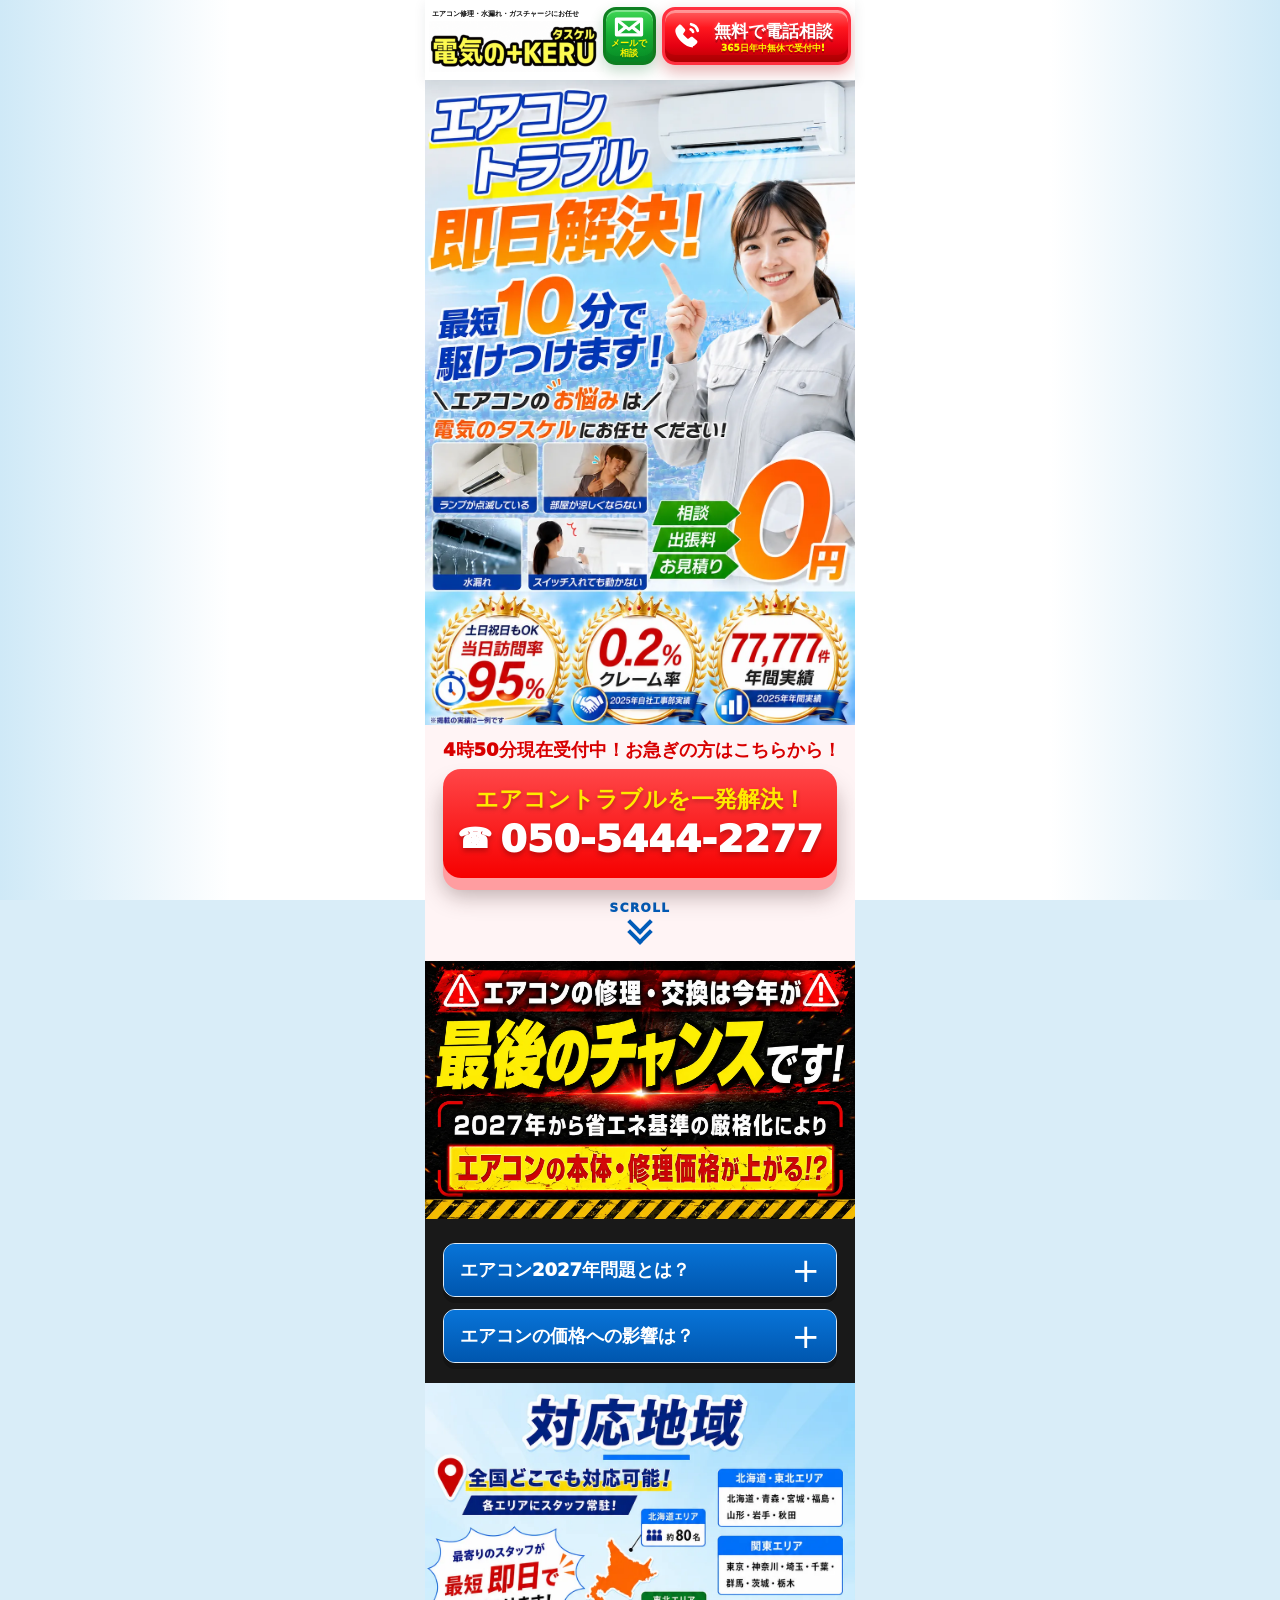
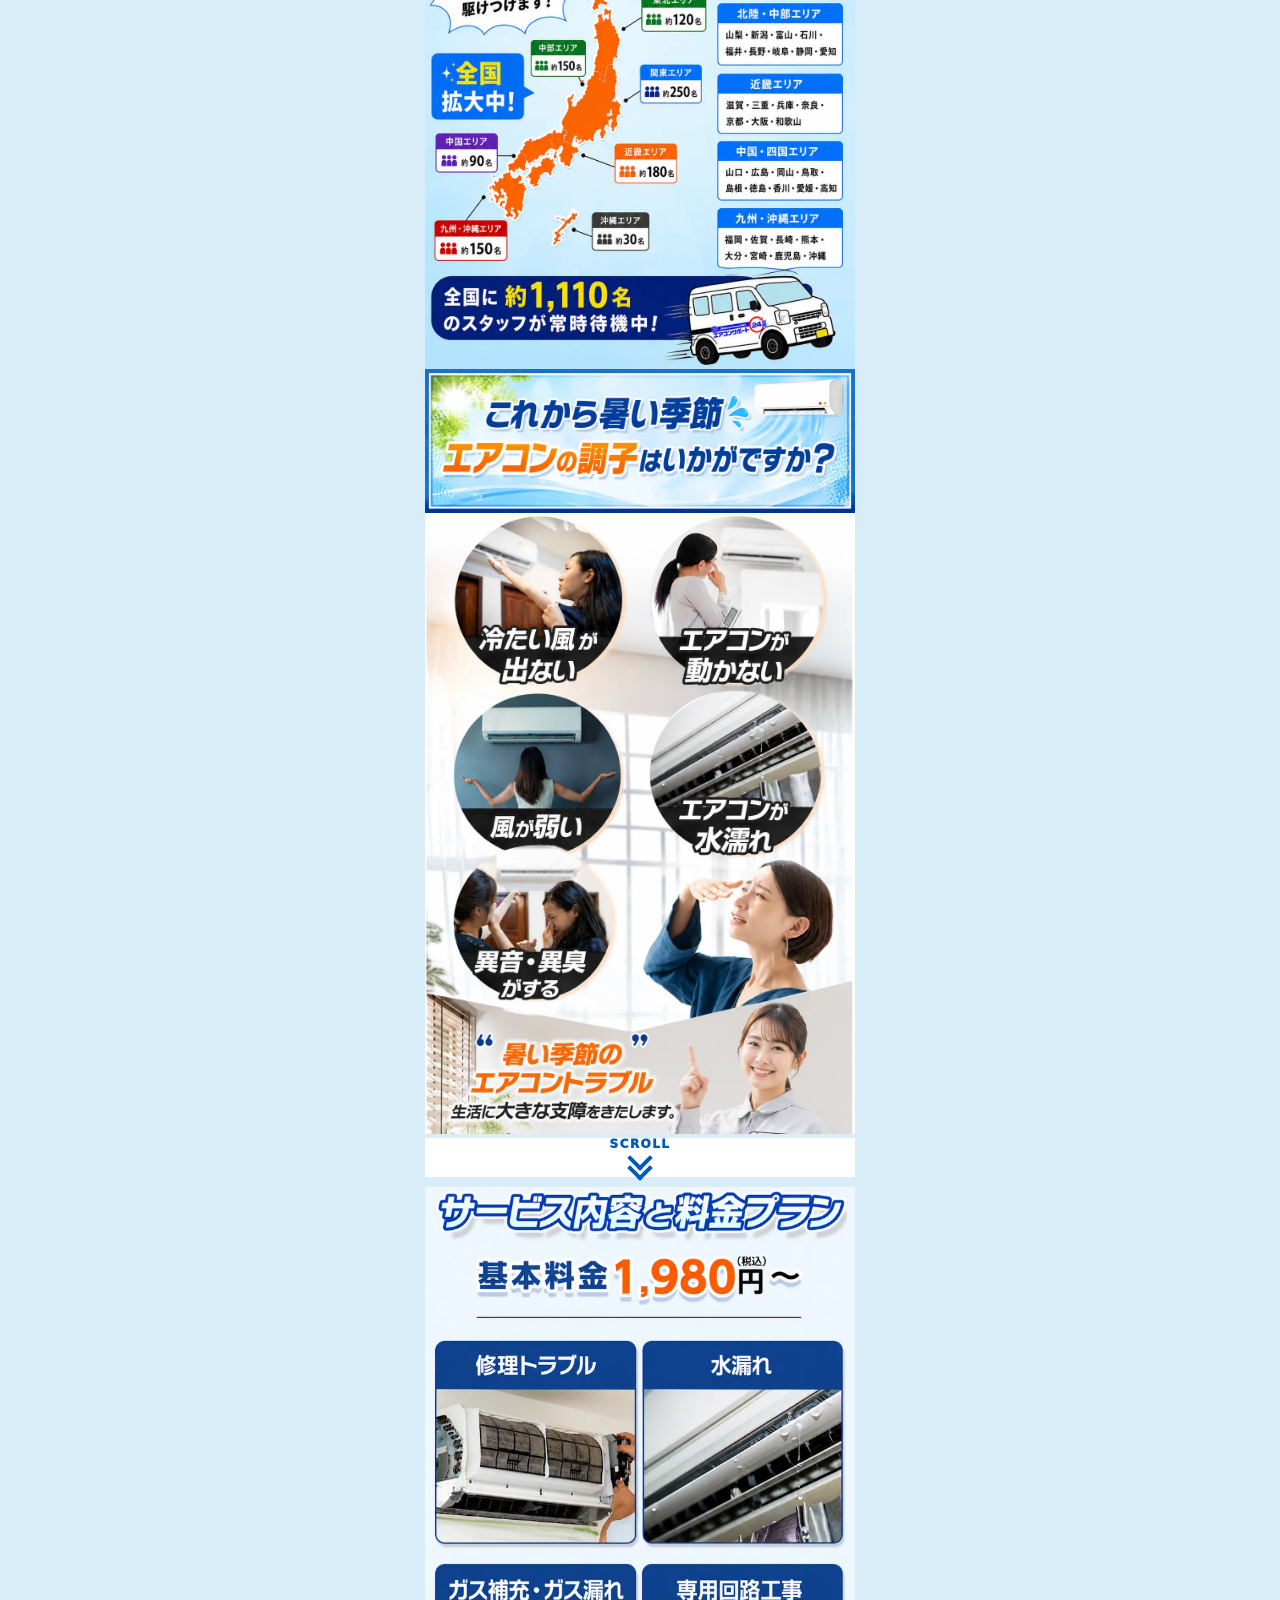
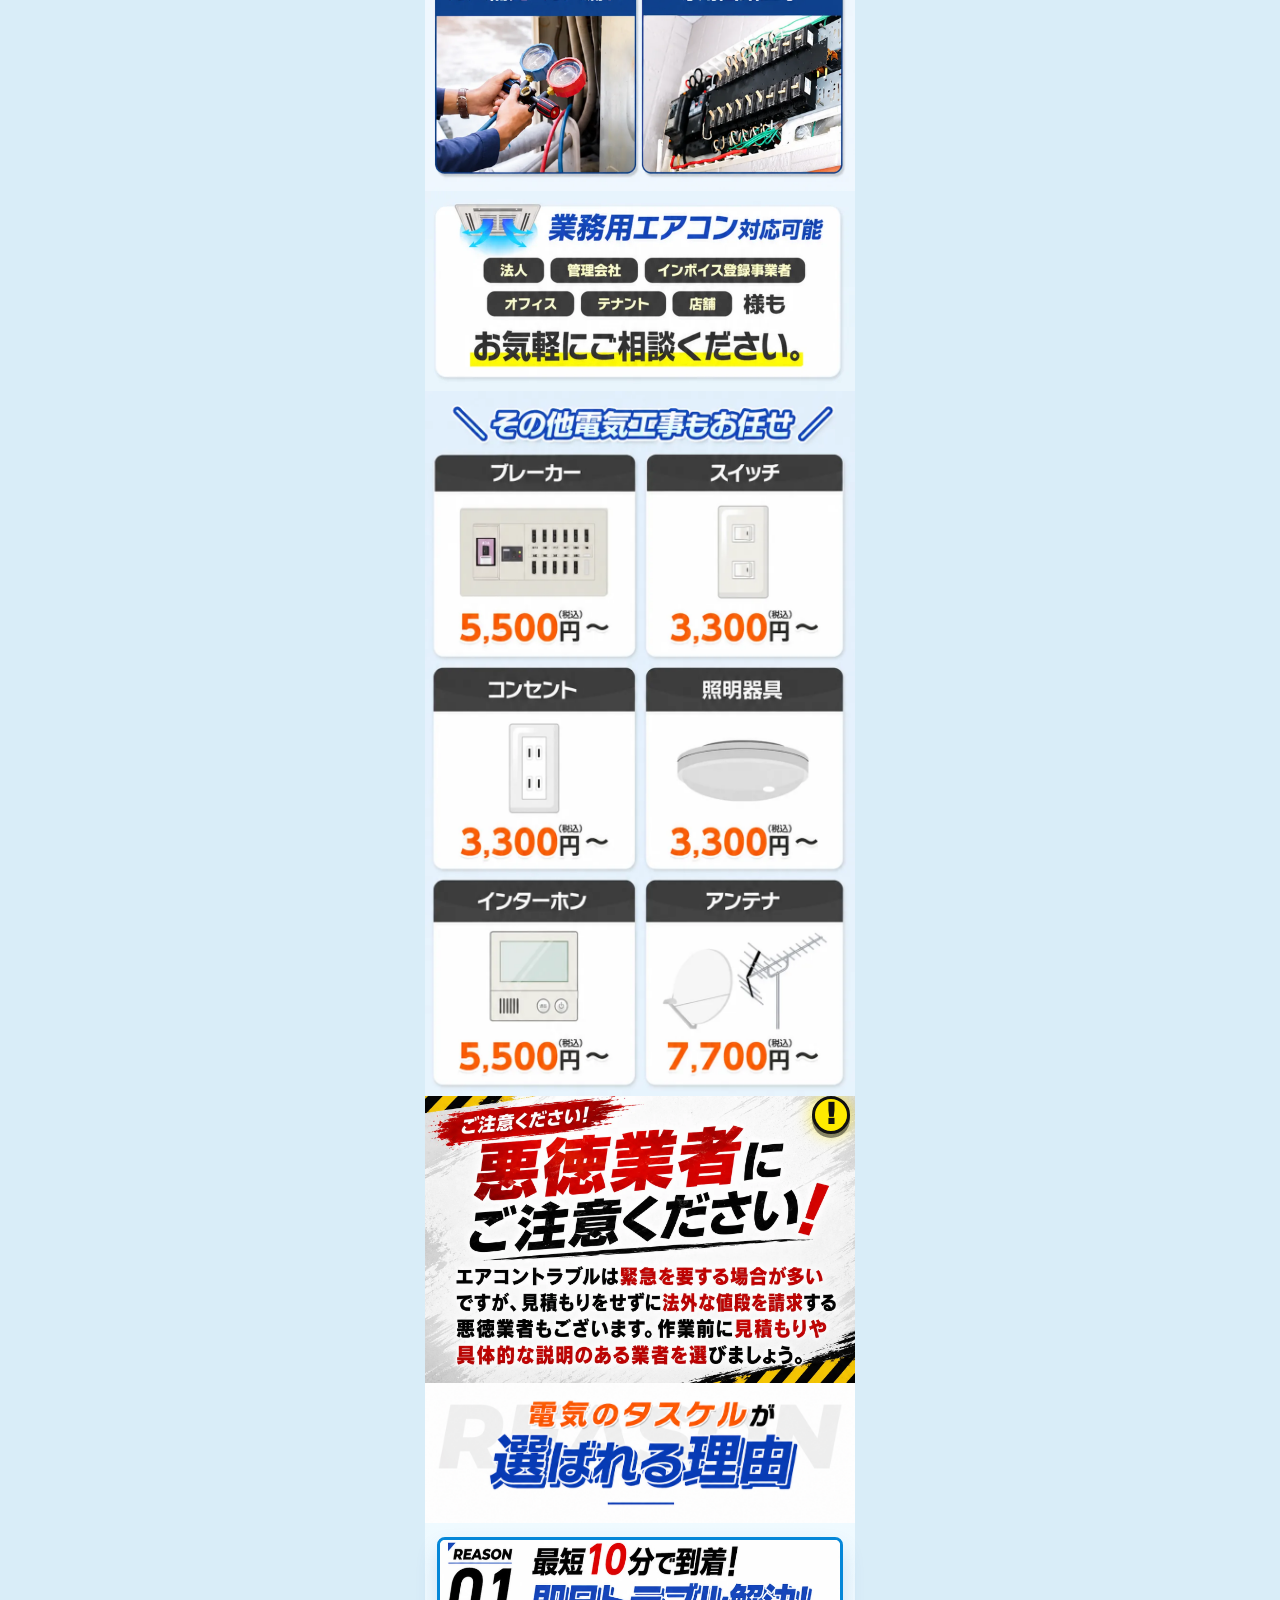
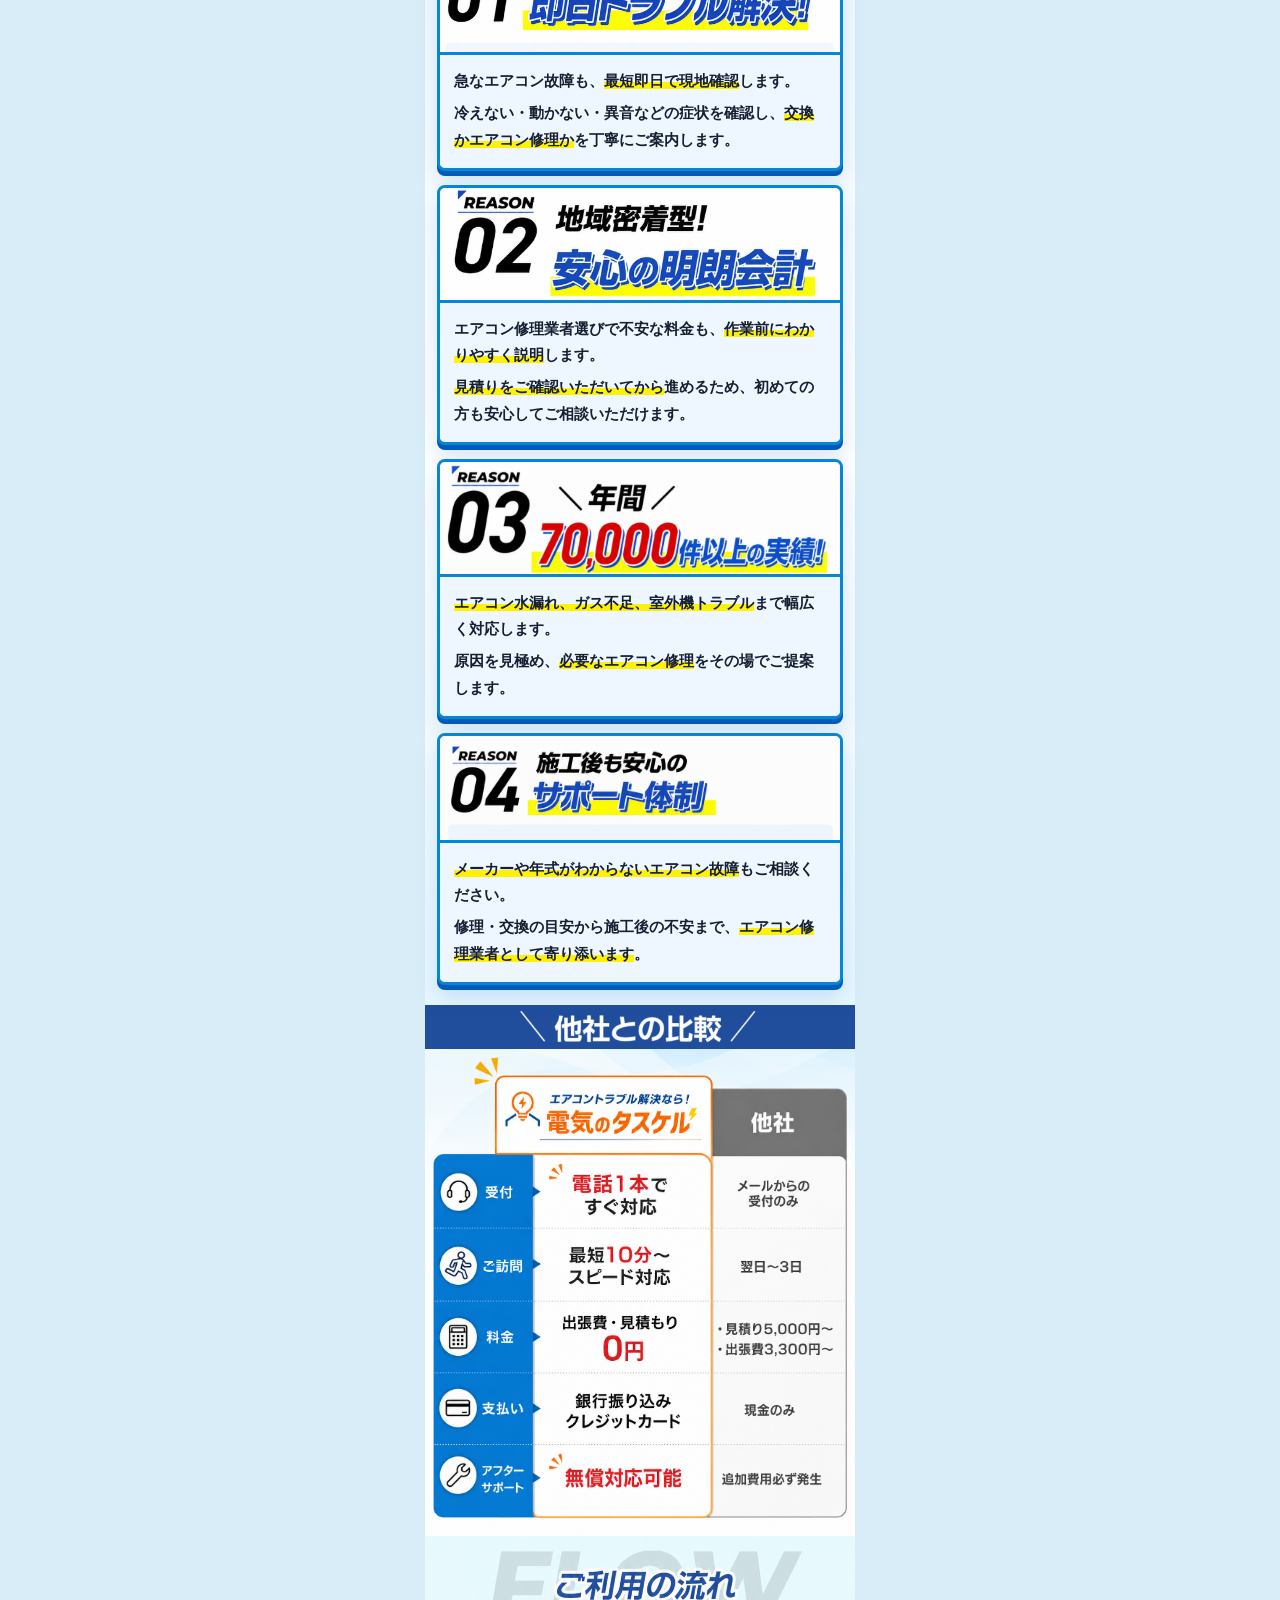
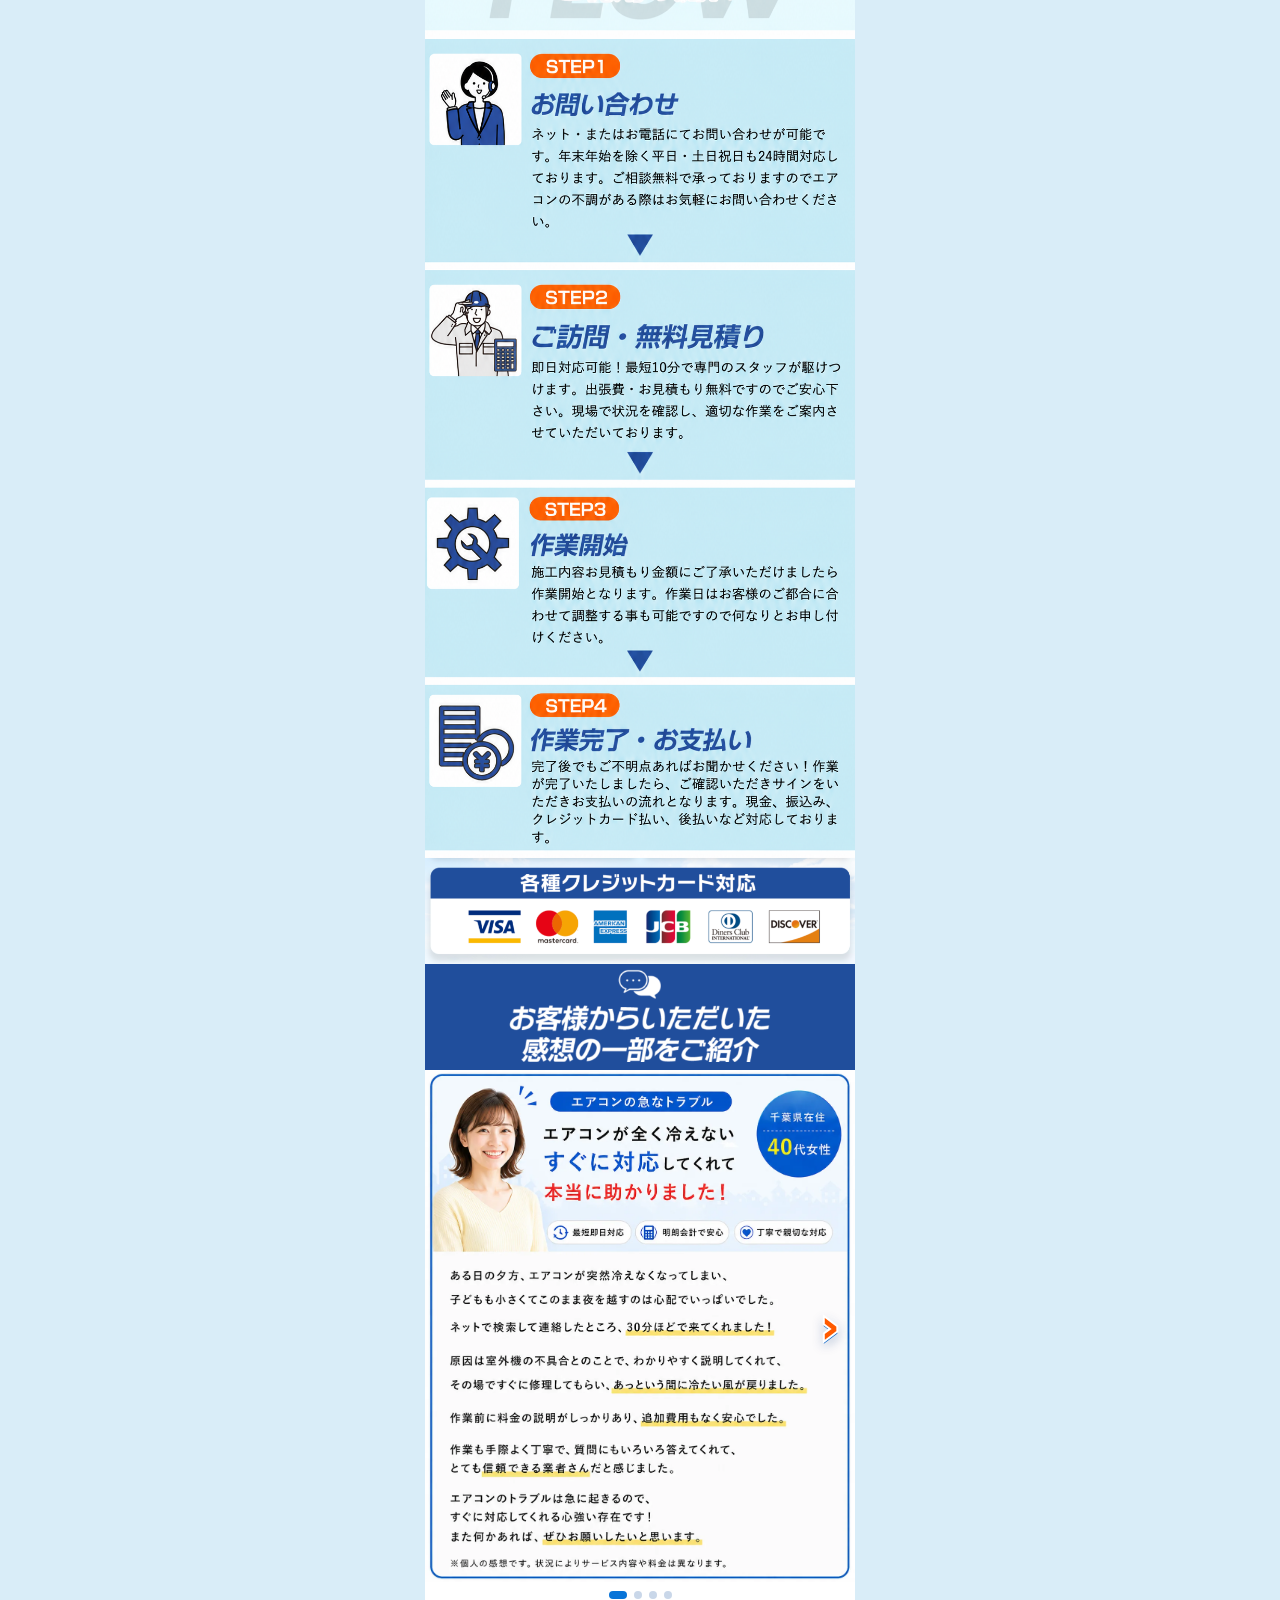
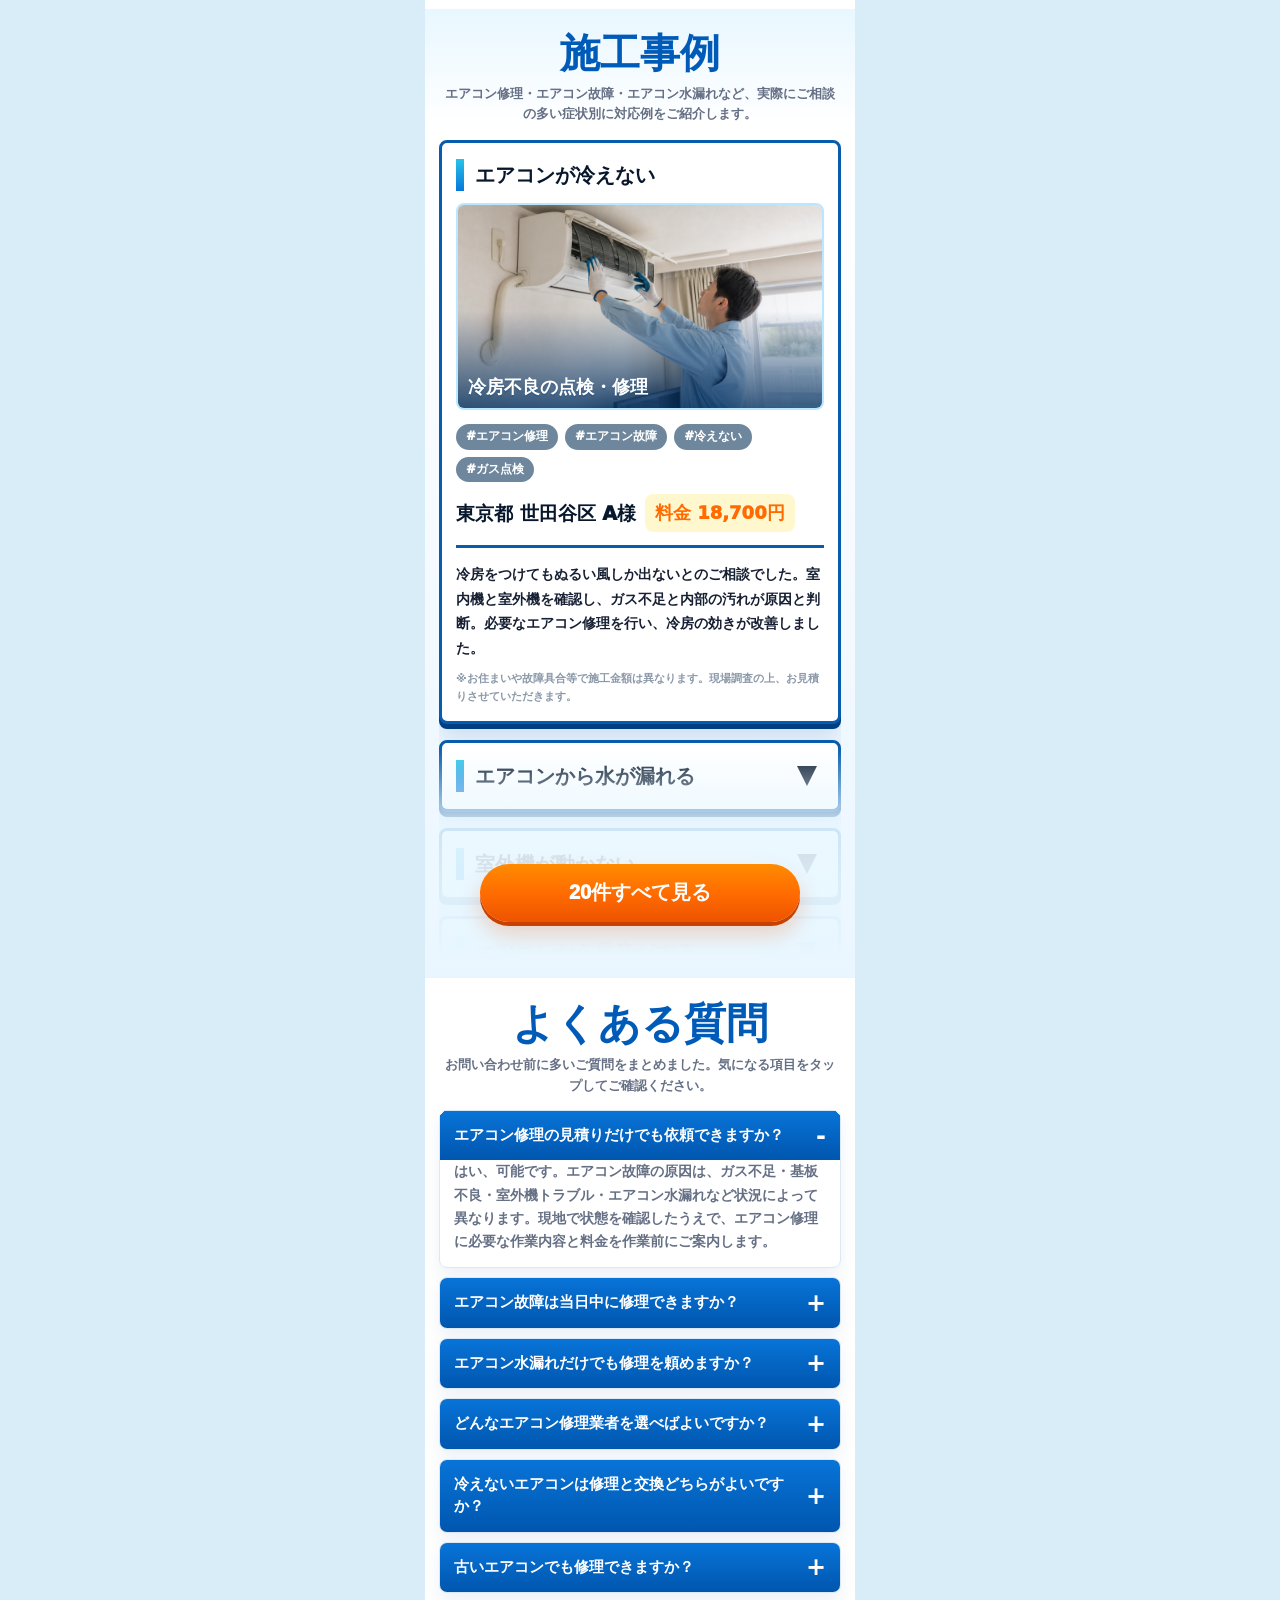
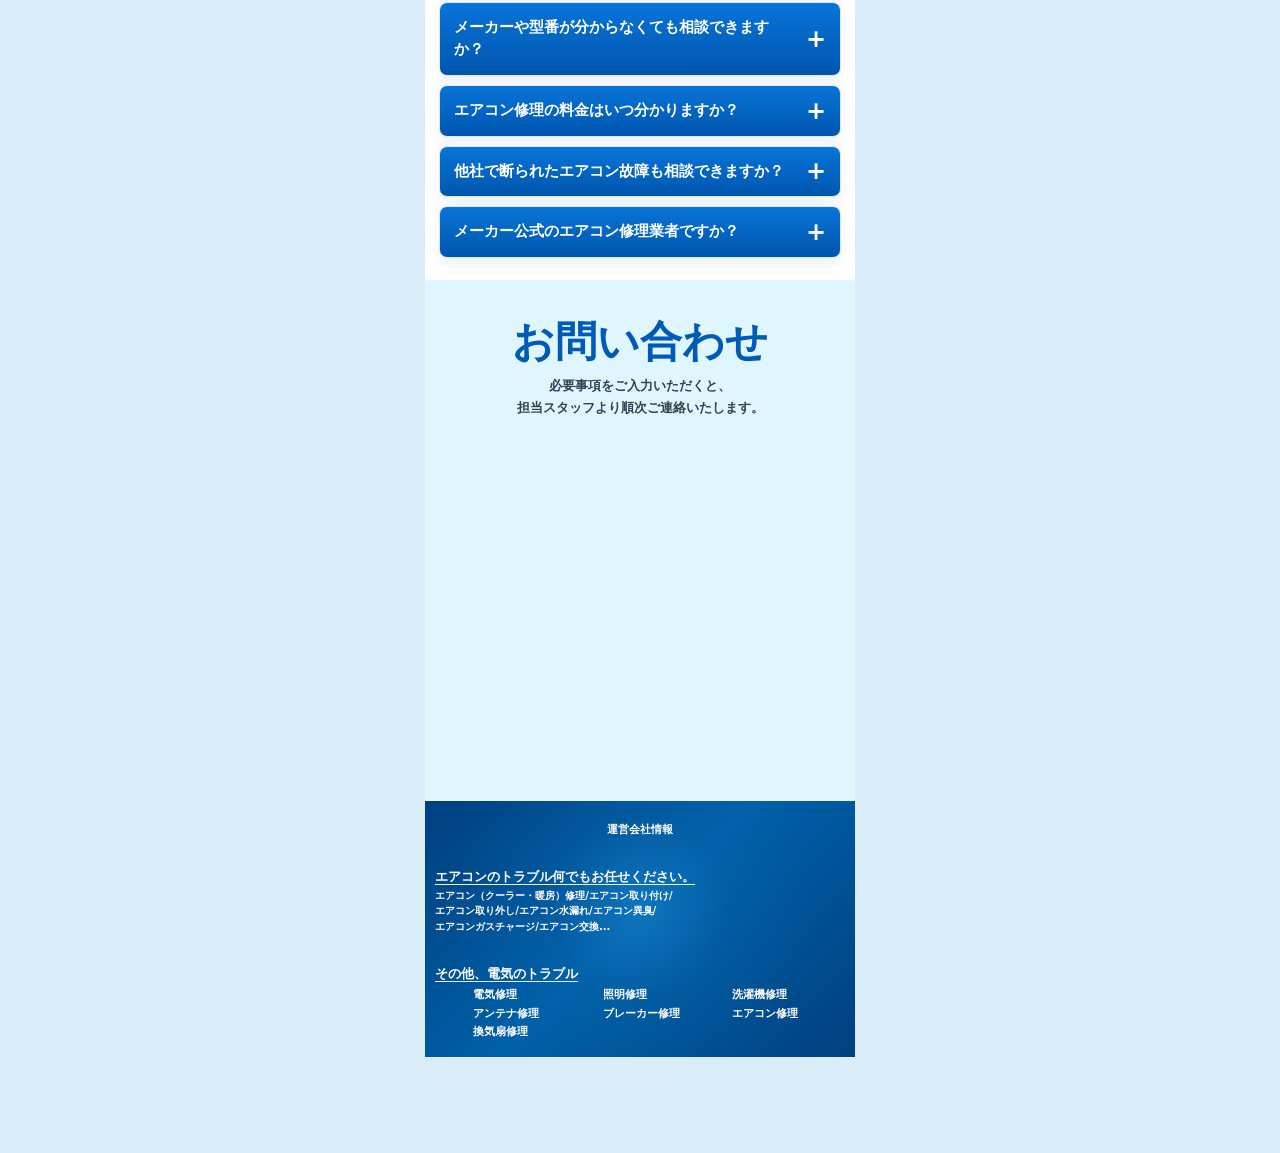
==== commit bdad0e09: "ヘッダーロゴ画像を差し替え" ====
--- a/index.html
+++ b/index.html
@@ -23,8 +23,8 @@
 <link rel="icon" href="./assets/favicon.webp" type="image/png">
 <link rel="apple-touch-icon" href="./assets/favicon.webp">
  <link rel="preload" as="image" href="./assets/aircon-trouble-main.webp?v=2" fetchpriority="high">
-<link rel="preload" as="image" href="./assets/header-denki-tasukeru.webp">
-<link rel="preload" as="image" href="./assets/aircon-2027-warning-top3.webp">  <link rel="stylesheet" href="./css/styles.css?v=13">
+<link rel="preload" as="image" href="./assets/header-denki-tasukeru-clean.png">
+<link rel="preload" as="image" href="./assets/aircon-2027-warning-top3.webp">  <link rel="stylesheet" href="./css/styles.css?v=14">
 <link rel="stylesheet" href="./css/fixed-cta.css?v=10">
 </head>
 <body>
@@ -40,7 +40,7 @@
     <!-- End Google Tag Manager (noscript) -->
   <header class="site-header">
     <div class="header-image-wrap">
-      <img src="./assets/header-denki-tasukeru.webp" alt="電気のタスケル">
+      <img src="./assets/header-denki-tasukeru-clean.png" alt="電気のタスケル">
       <span class="header-service-copy">エアコン修理・水漏れ・ガスチャージにお任せ</span>
       <a class="header-logo-link" href="#top" aria-label="ページ上部へ戻る"></a>
       <a class="header-mail-link mail-cta" href="#contact-form" aria-label="メールで問い合わせる">
--- a/css/styles.css
+++ b/css/styles.css
@@ -96,18 +96,6 @@
   background: var(--white);
 }
 
-.header-image-wrap::before {
-  position: absolute;
-  top: 0;
-  right: 0;
-  z-index: 1;
-  width: 58%;
-  height: 80px;
-  content: "";
-  background: var(--white);
-  pointer-events: none;
-}
-
 .header-image-wrap img {
   position: relative;
   z-index: 0;
@@ -118,7 +106,6 @@
 
 .header-image-wrap img {
   display: block;
-  object-fit: contain;
 }
 
 .header-logo-link,
@@ -138,9 +125,9 @@
 
 .header-service-copy {
   position: absolute;
-  top: 6px;
+  top: 10px;
   left: 1.6%;
-  z-index: 5;
+  z-index: 3;
   display: block;
   width: 39%;
   max-width: 166px;
@@ -152,7 +139,6 @@
   line-height: 1.08;
   white-space: nowrap;
   text-align: left;
-  transform-origin: left center;
   cursor: text;
   pointer-events: auto;
   user-select: text;
@@ -279,7 +265,7 @@
 
 @media (max-width: 374px) {
   .header-service-copy {
-    top: 6px;
+    top: 9px;
     left: 1.4%;
     width: 39%;
     font-size: 5.8px;
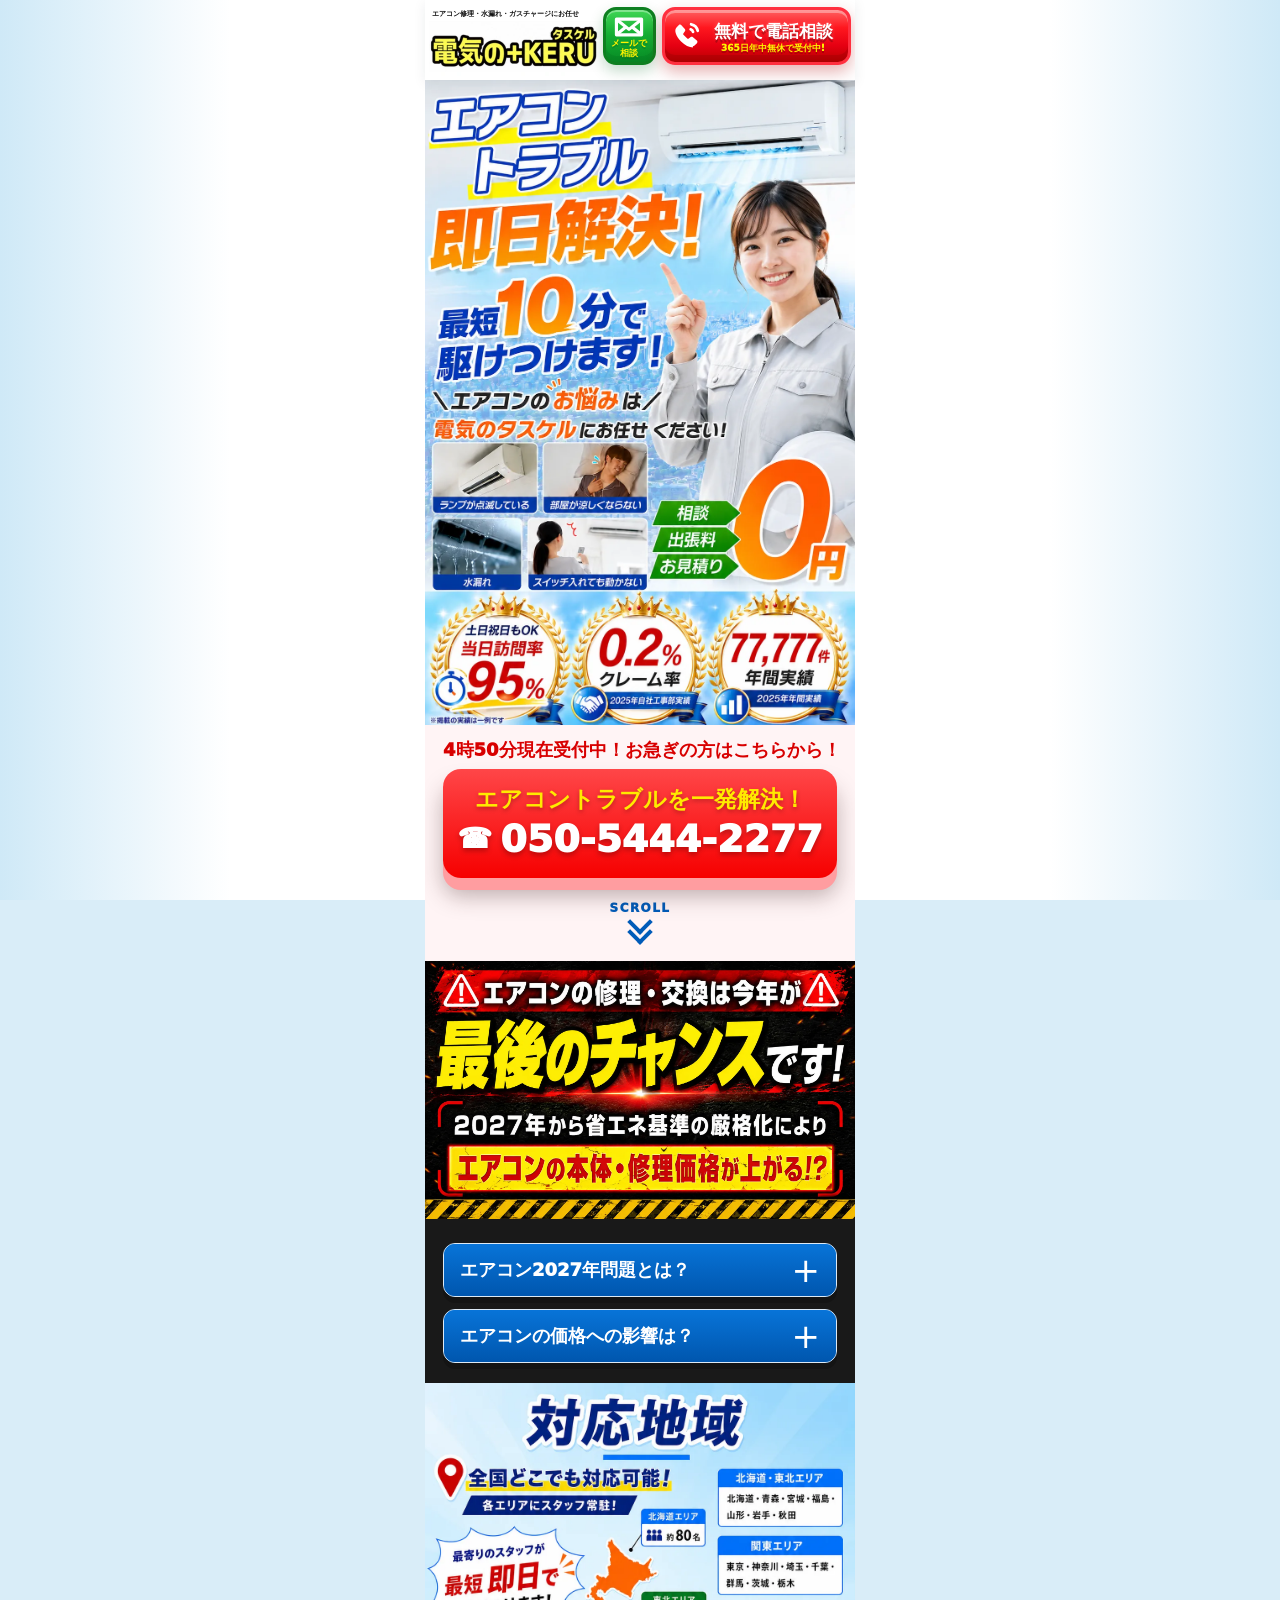
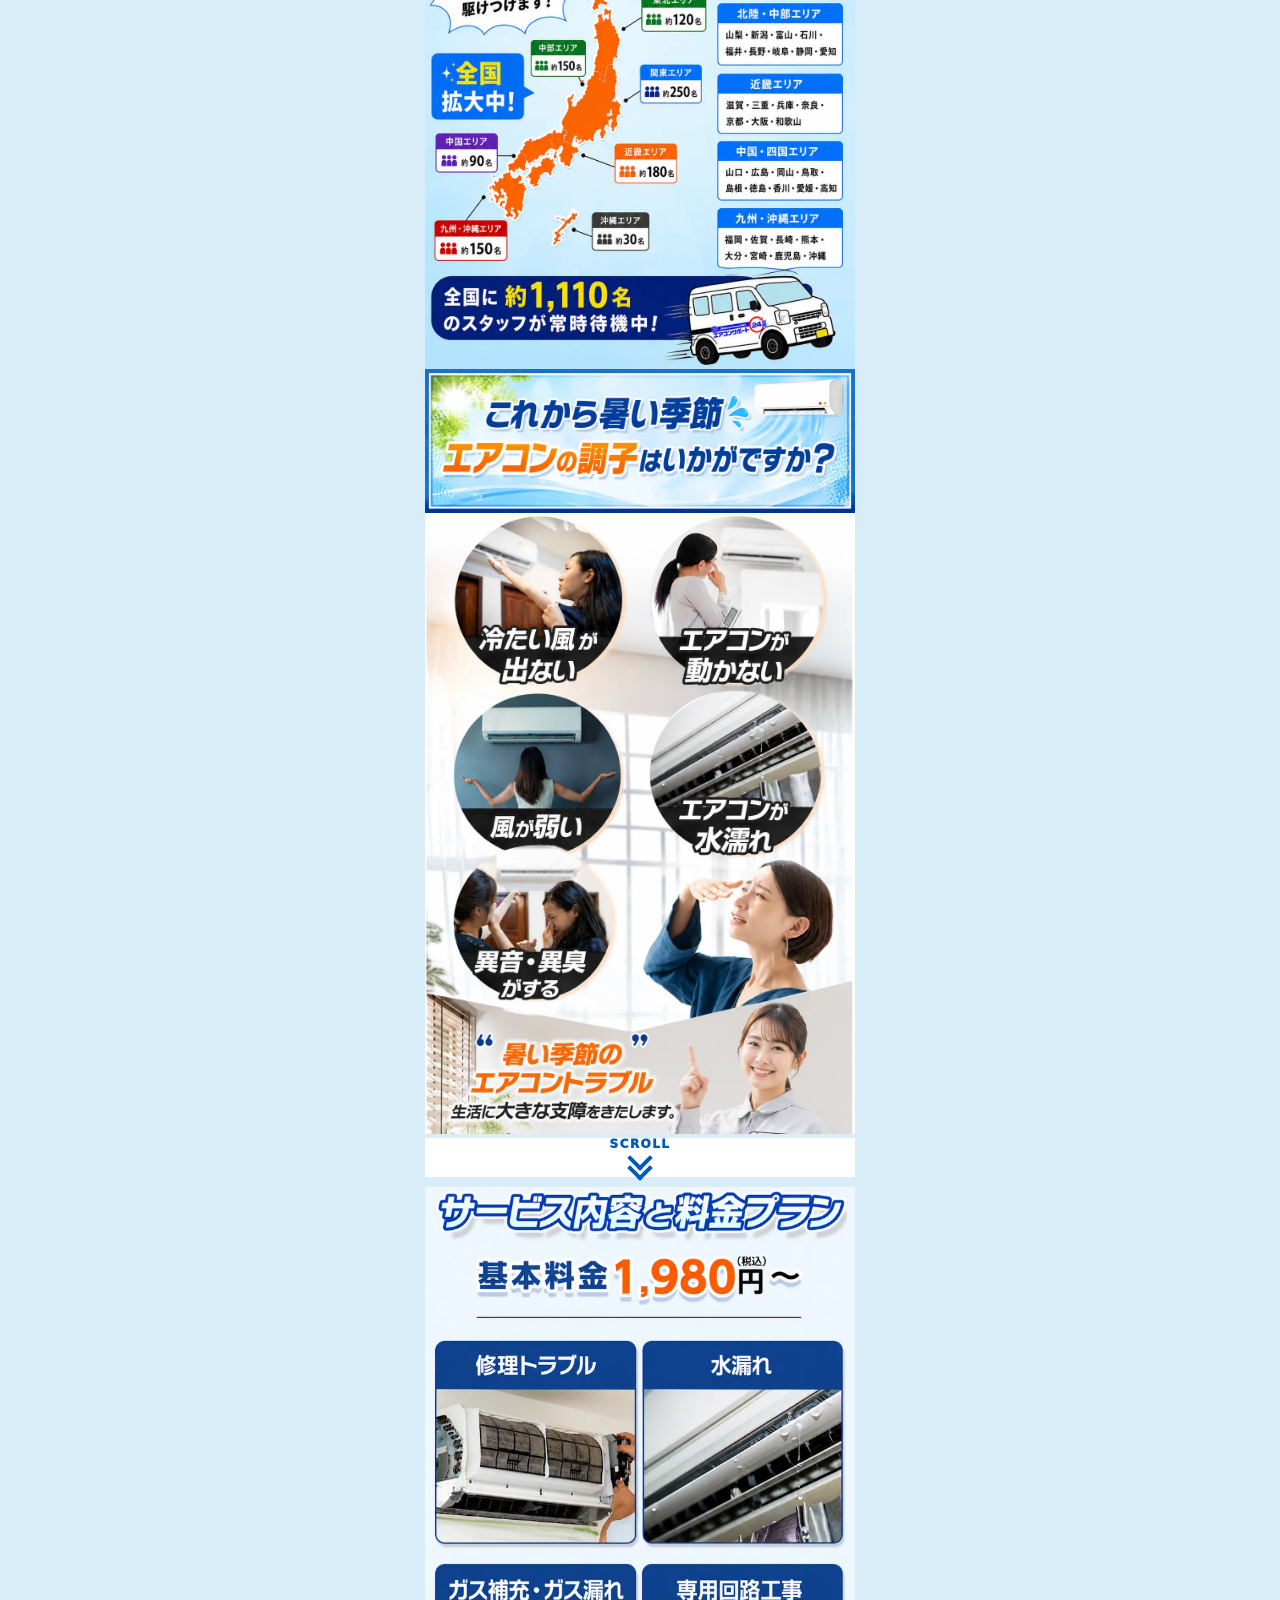
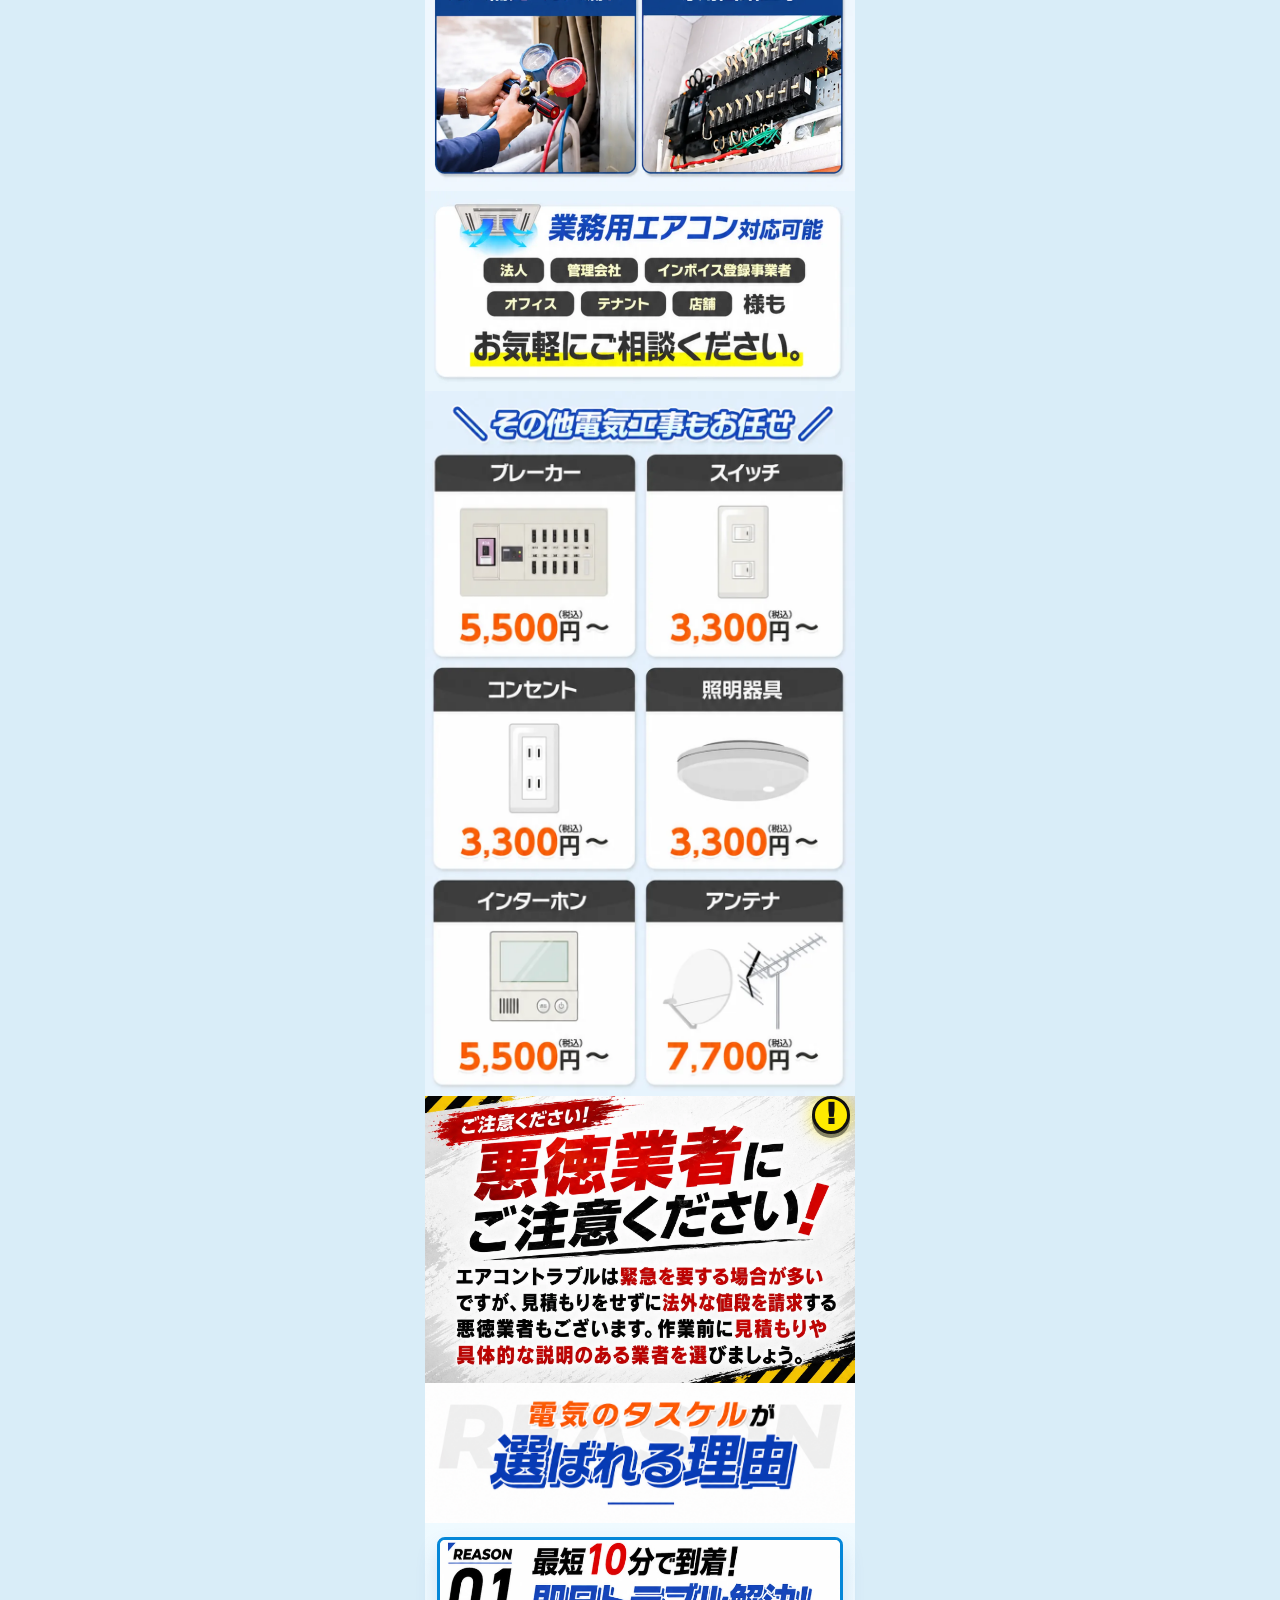
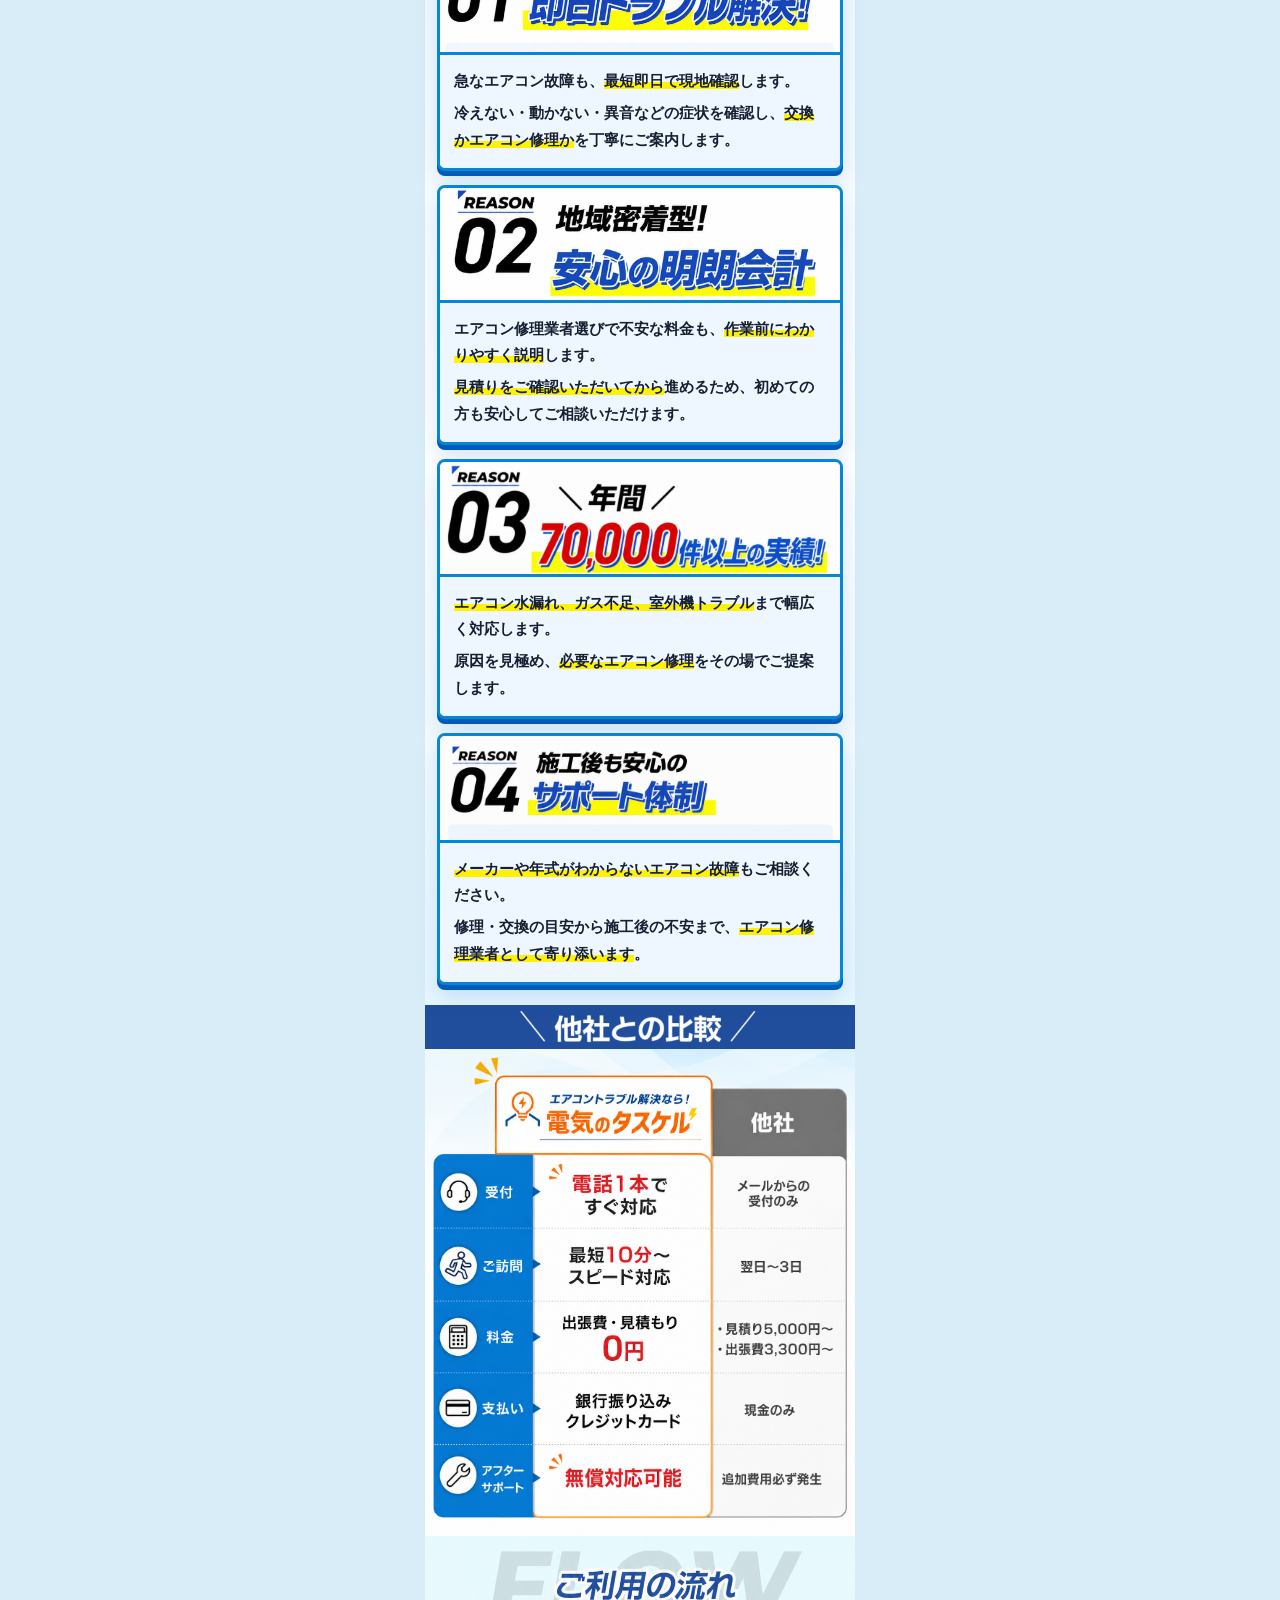
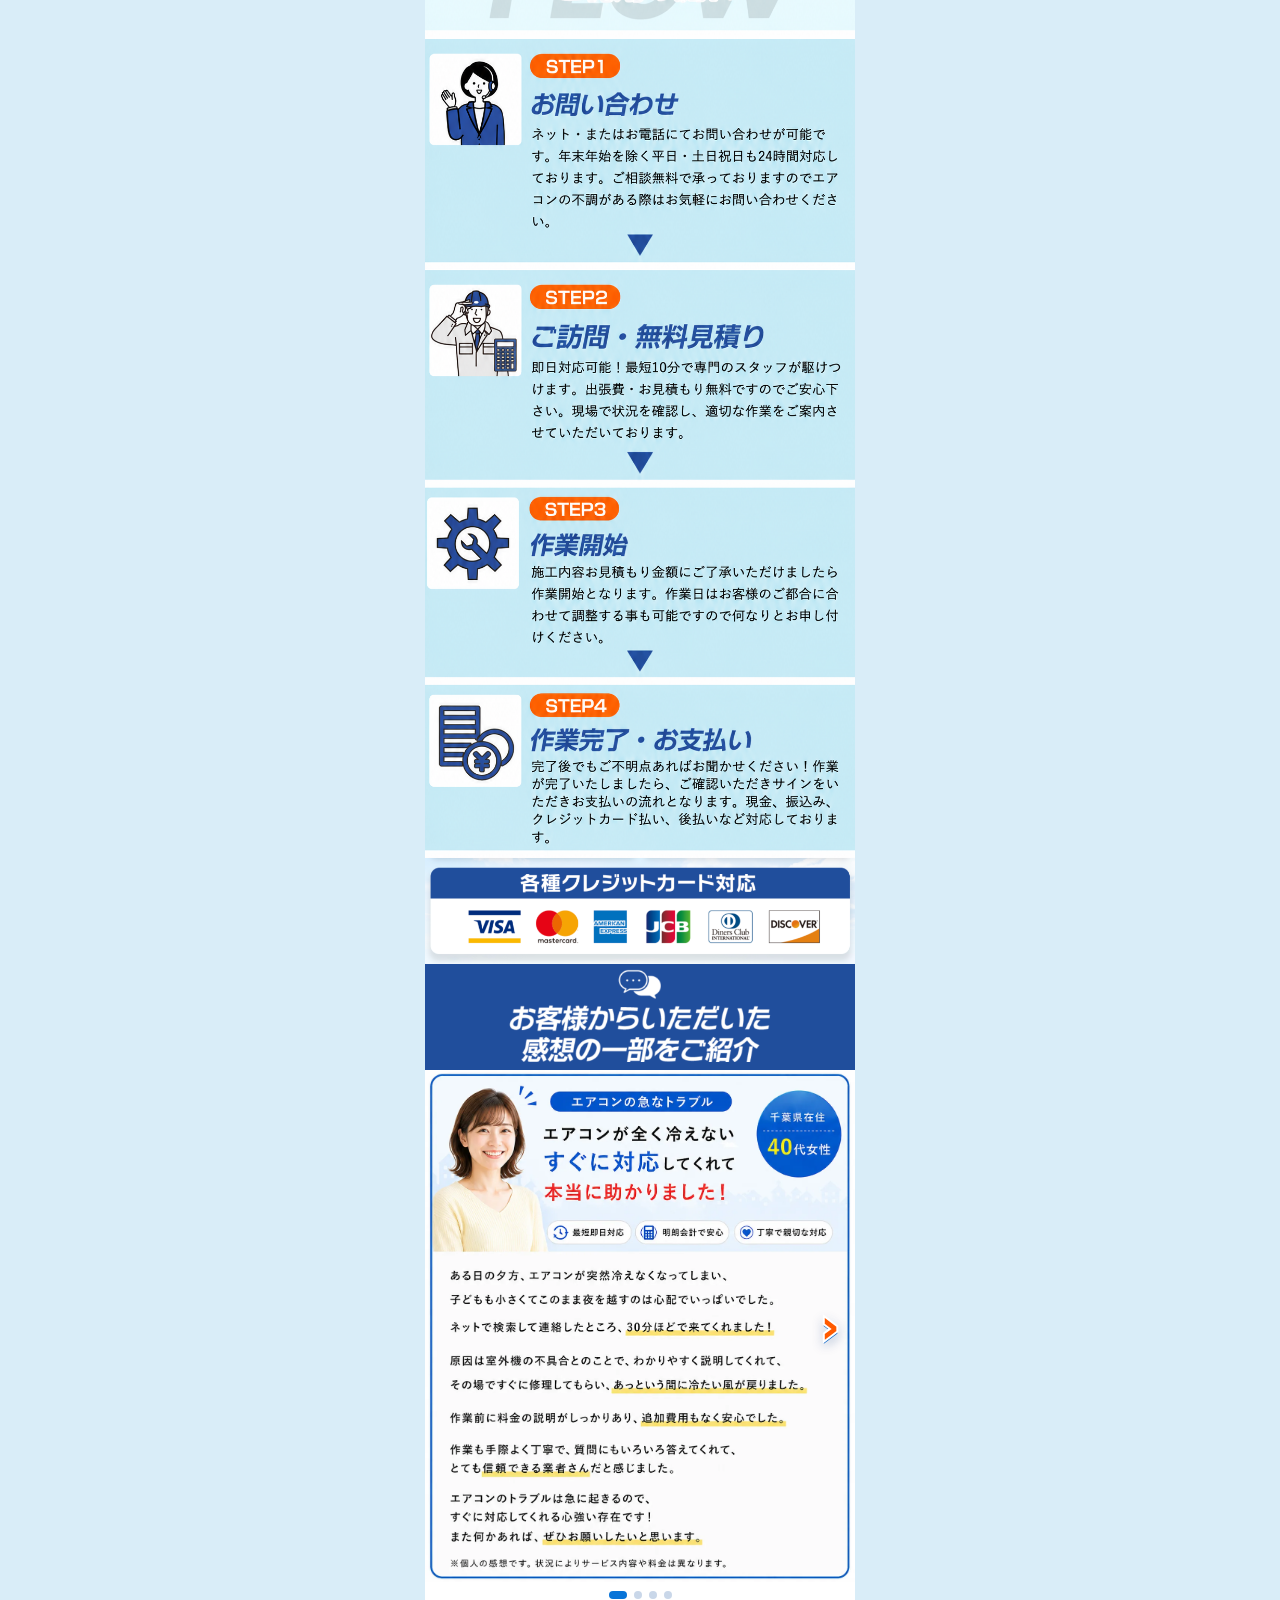
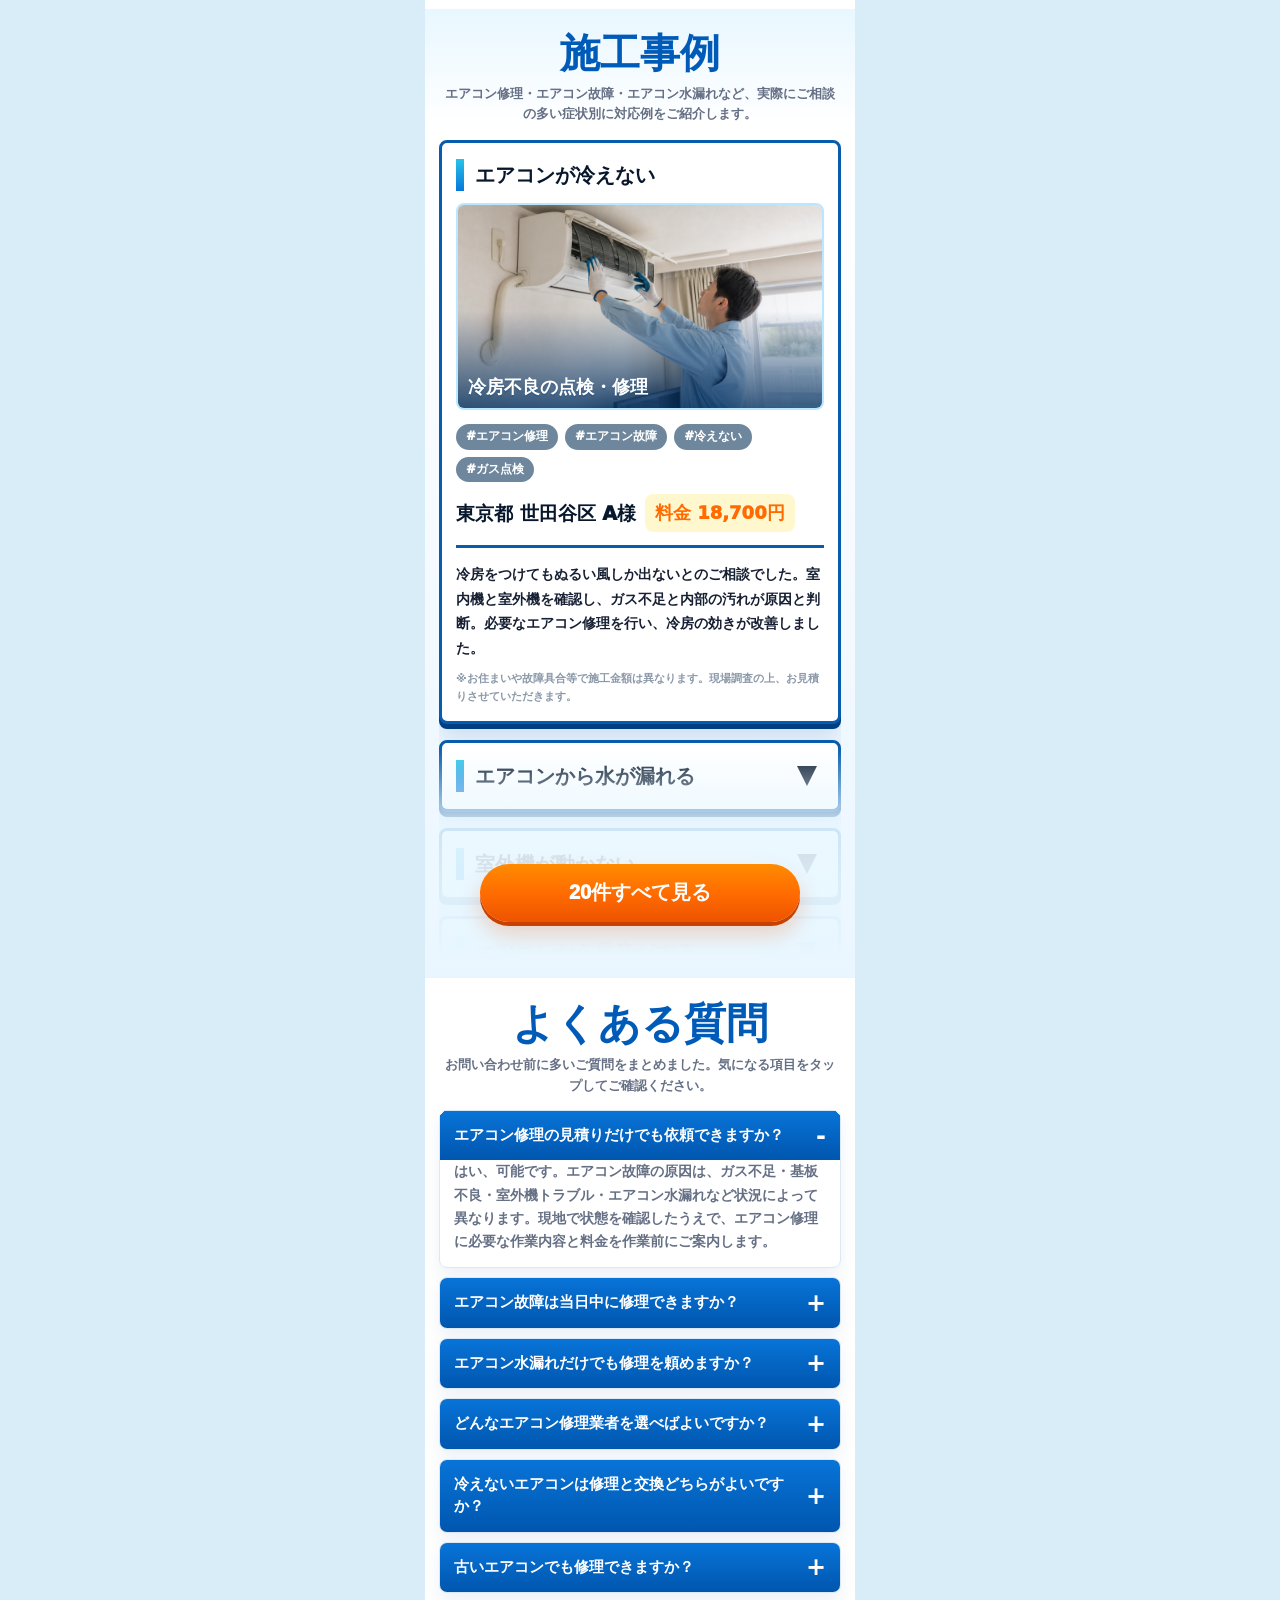
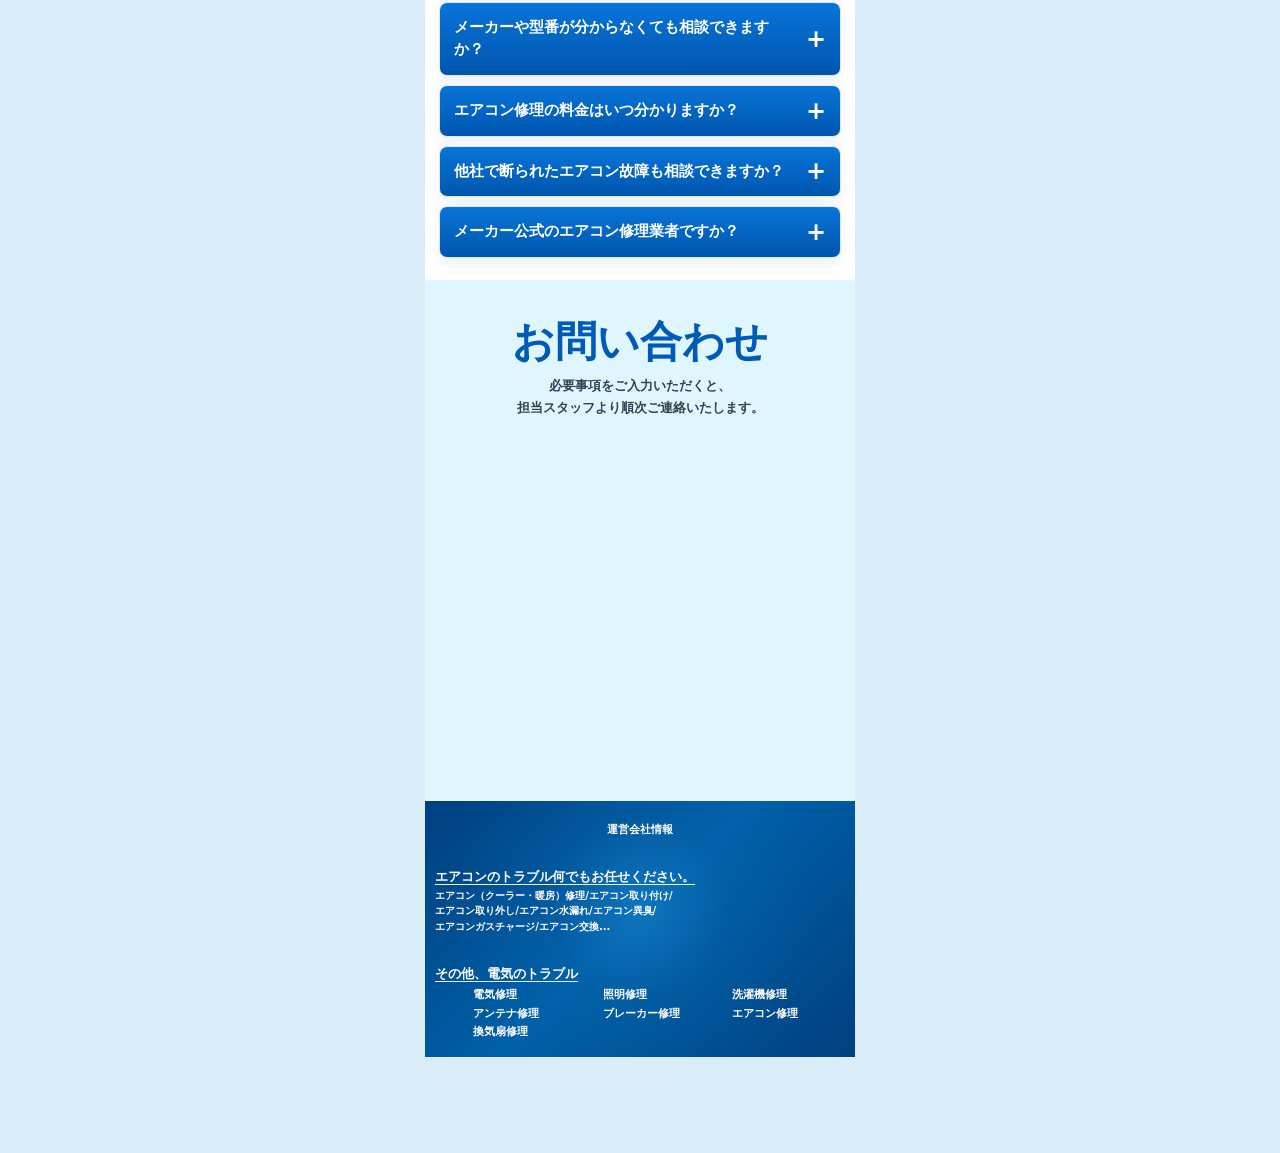
==== commit 2ba5d834: "ヘッダー画像の反映方法を修正" ====
--- a/index.html
+++ b/index.html
@@ -23,7 +23,7 @@
 <link rel="icon" href="./assets/favicon.webp" type="image/png">
 <link rel="apple-touch-icon" href="./assets/favicon.webp">
  <link rel="preload" as="image" href="./assets/aircon-trouble-main.webp?v=2" fetchpriority="high">
-<link rel="preload" as="image" href="./assets/header-denki-tasukeru-clean.png">
+<link rel="preload" as="image" href="./assets/header-denki-tasukeru.webp?v=2">
 <link rel="preload" as="image" href="./assets/aircon-2027-warning-top3.webp">  <link rel="stylesheet" href="./css/styles.css?v=14">
 <link rel="stylesheet" href="./css/fixed-cta.css?v=10">
 </head>
@@ -40,7 +40,7 @@
     <!-- End Google Tag Manager (noscript) -->
   <header class="site-header">
     <div class="header-image-wrap">
-      <img src="./assets/header-denki-tasukeru-clean.png" alt="電気のタスケル">
+      <img src="./assets/header-denki-tasukeru.webp?v=2" alt="電気のタスケル">
       <span class="header-service-copy">エアコン修理・水漏れ・ガスチャージにお任せ</span>
       <a class="header-logo-link" href="#top" aria-label="ページ上部へ戻る"></a>
       <a class="header-mail-link mail-cta" href="#contact-form" aria-label="メールで問い合わせる">
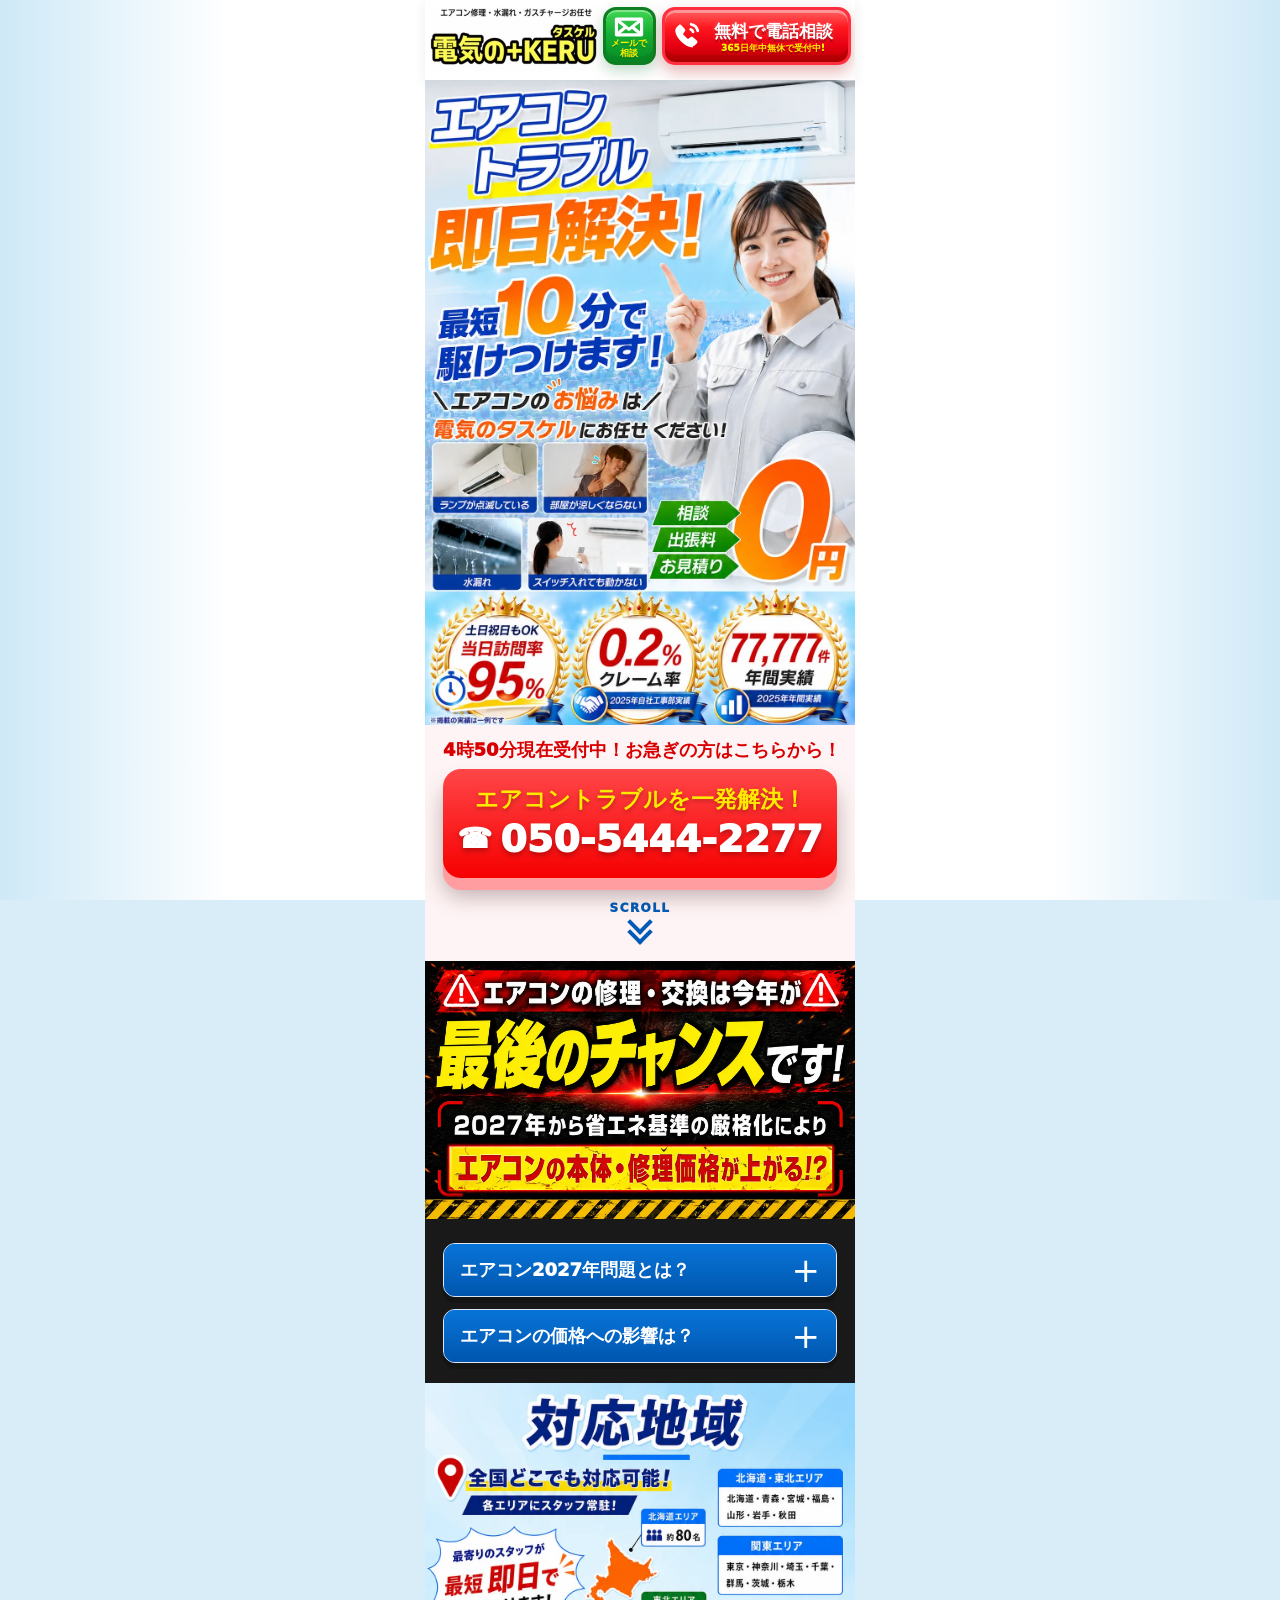
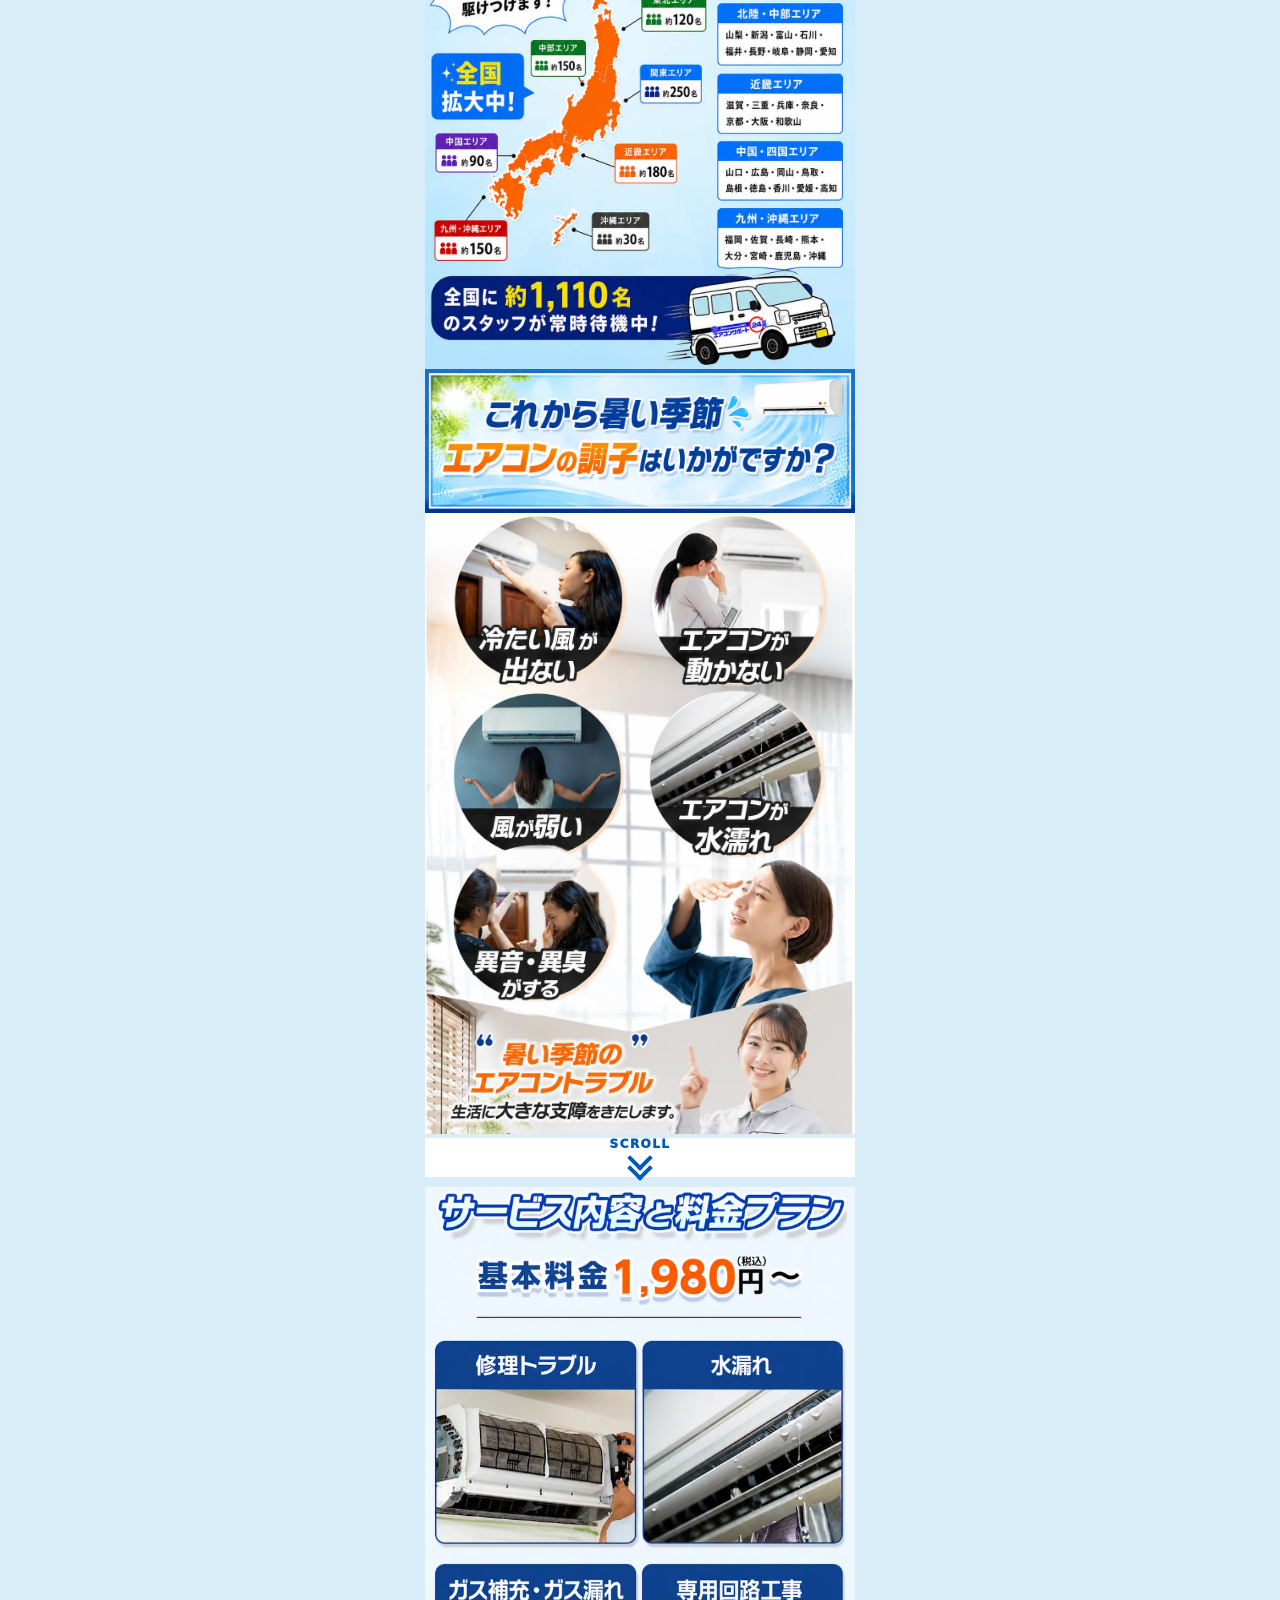
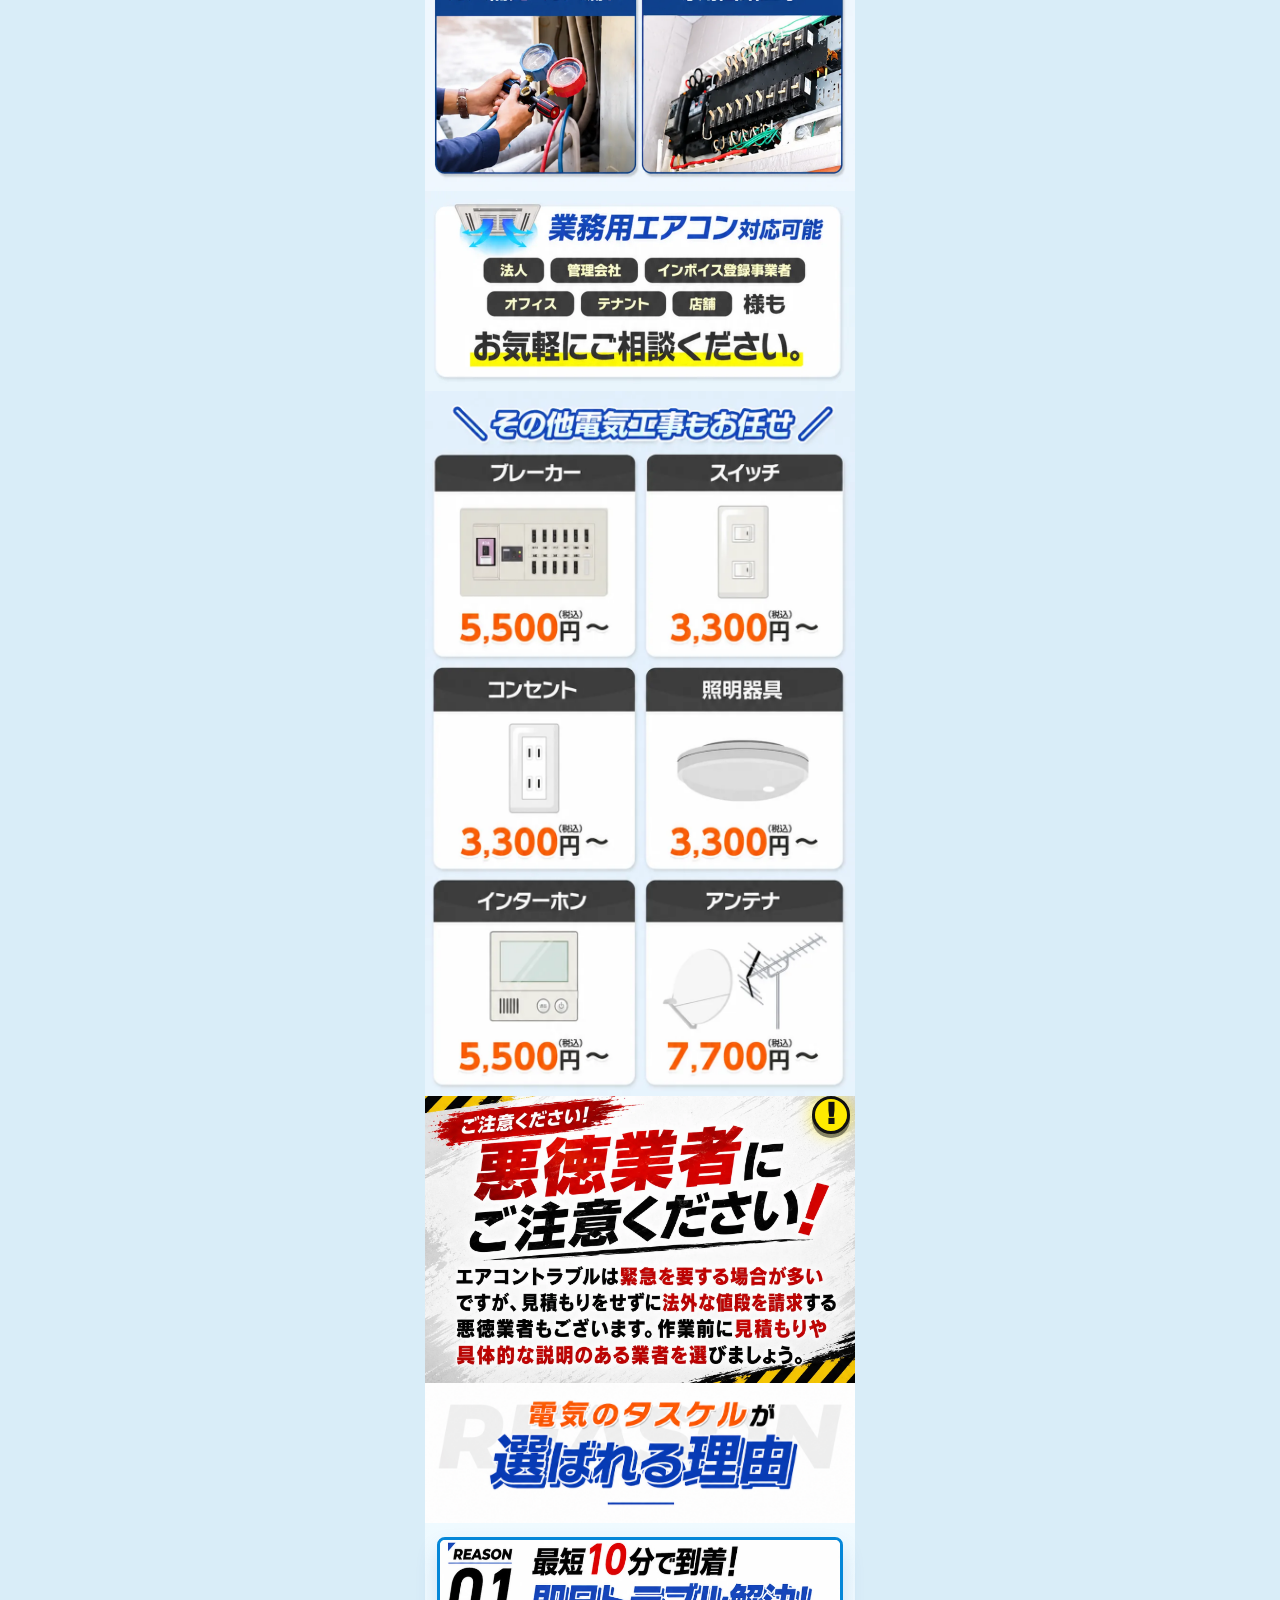
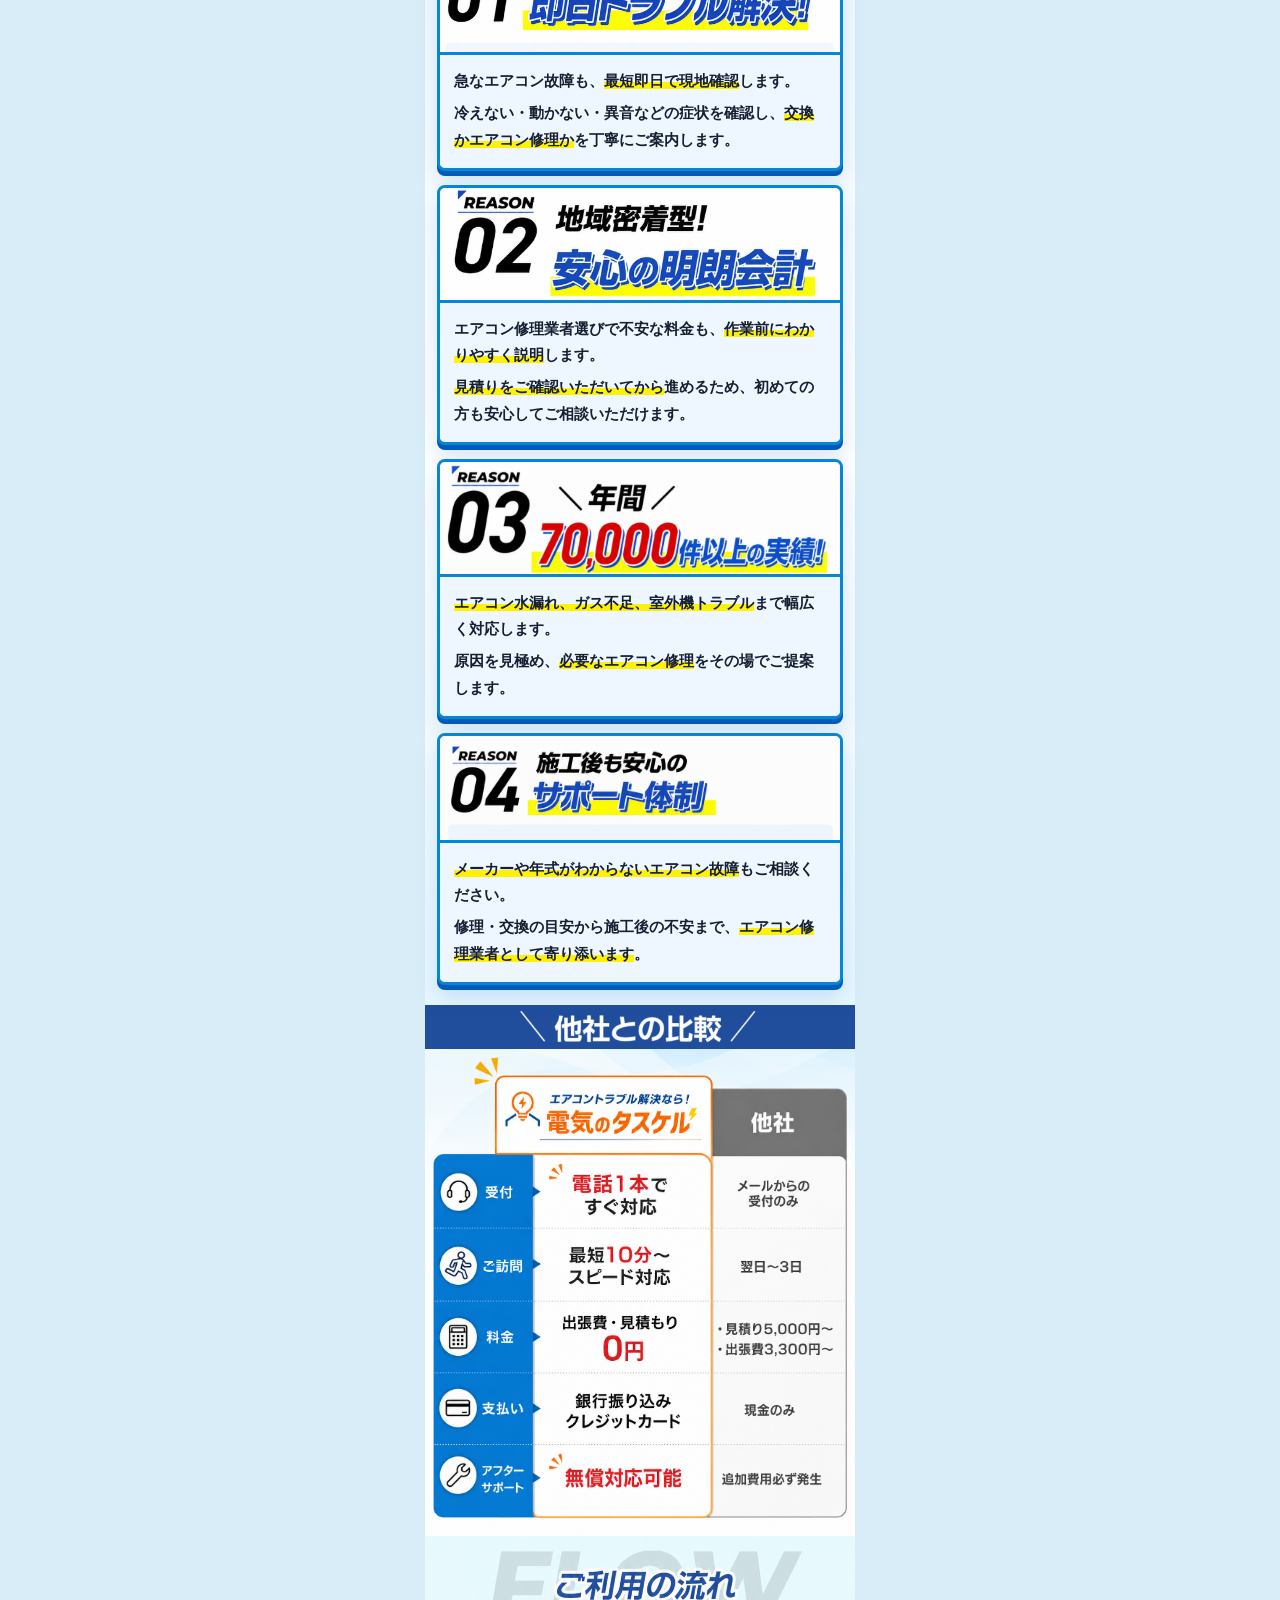
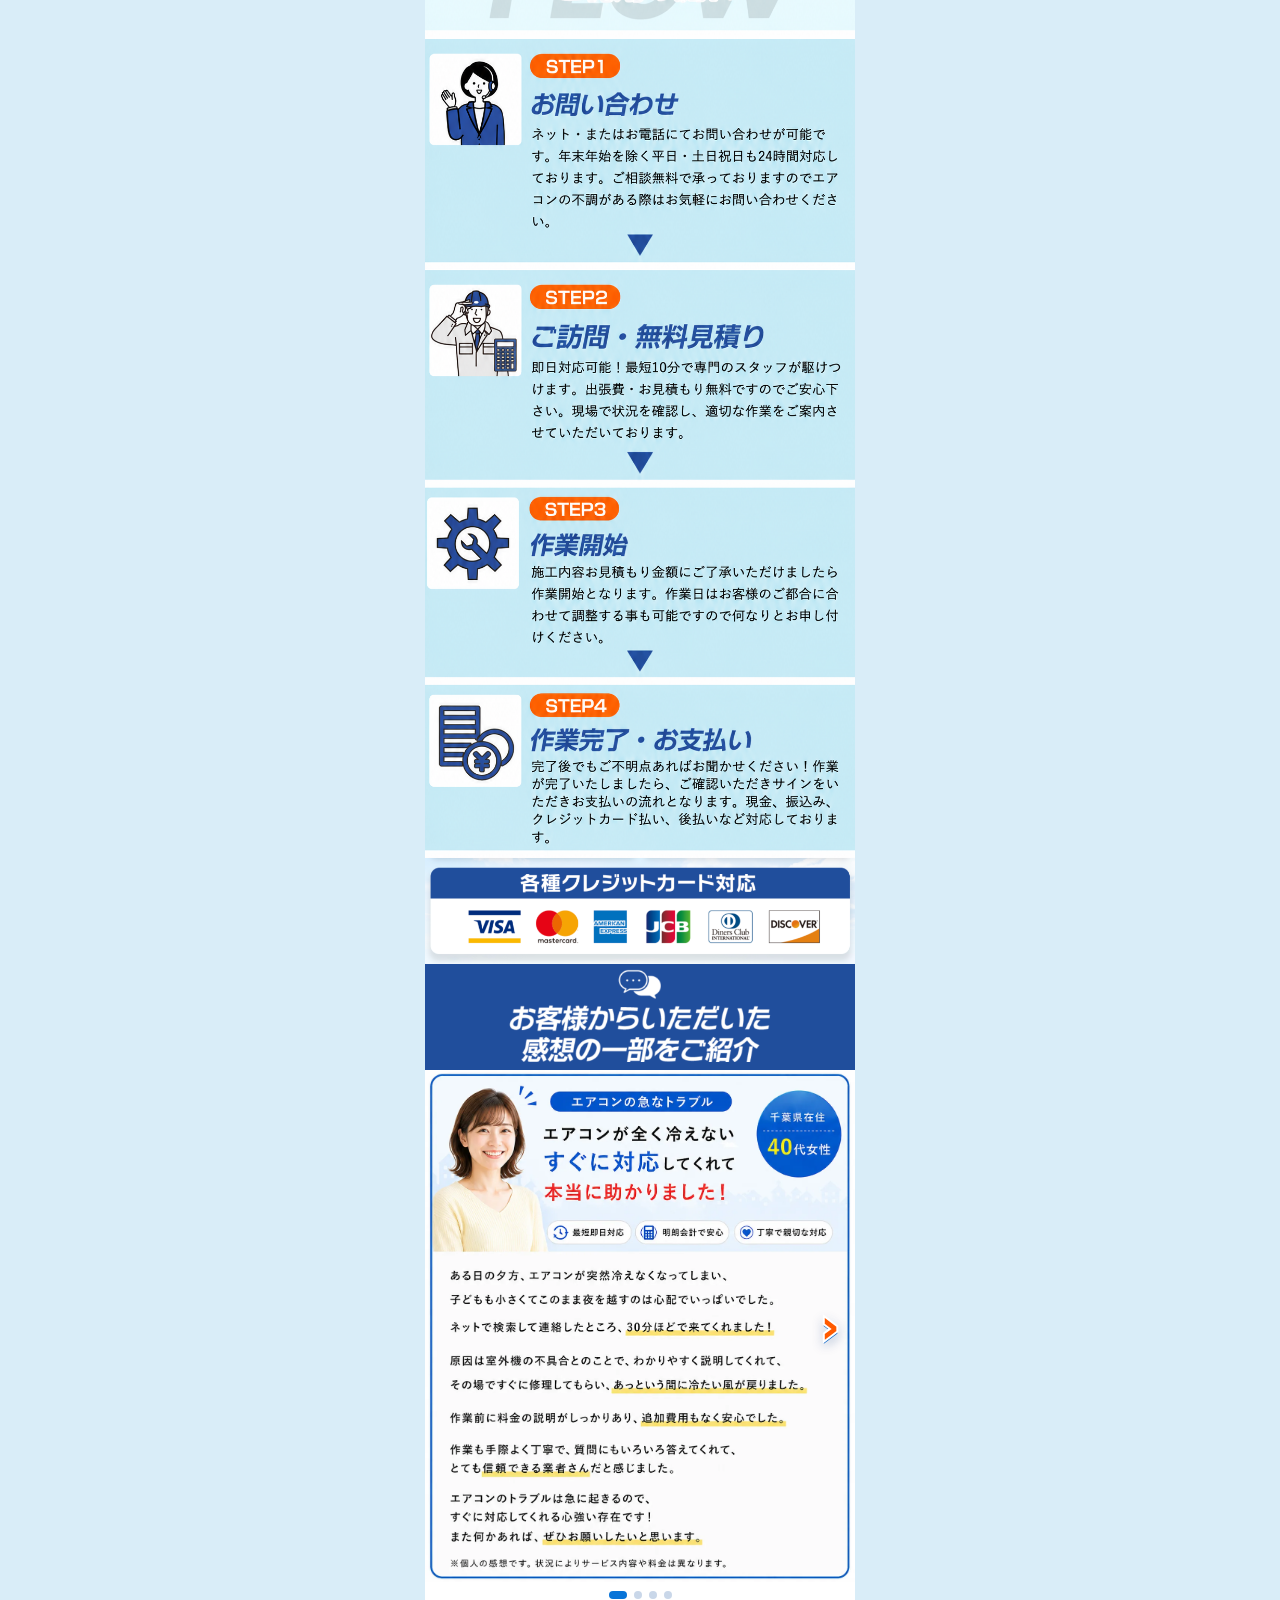
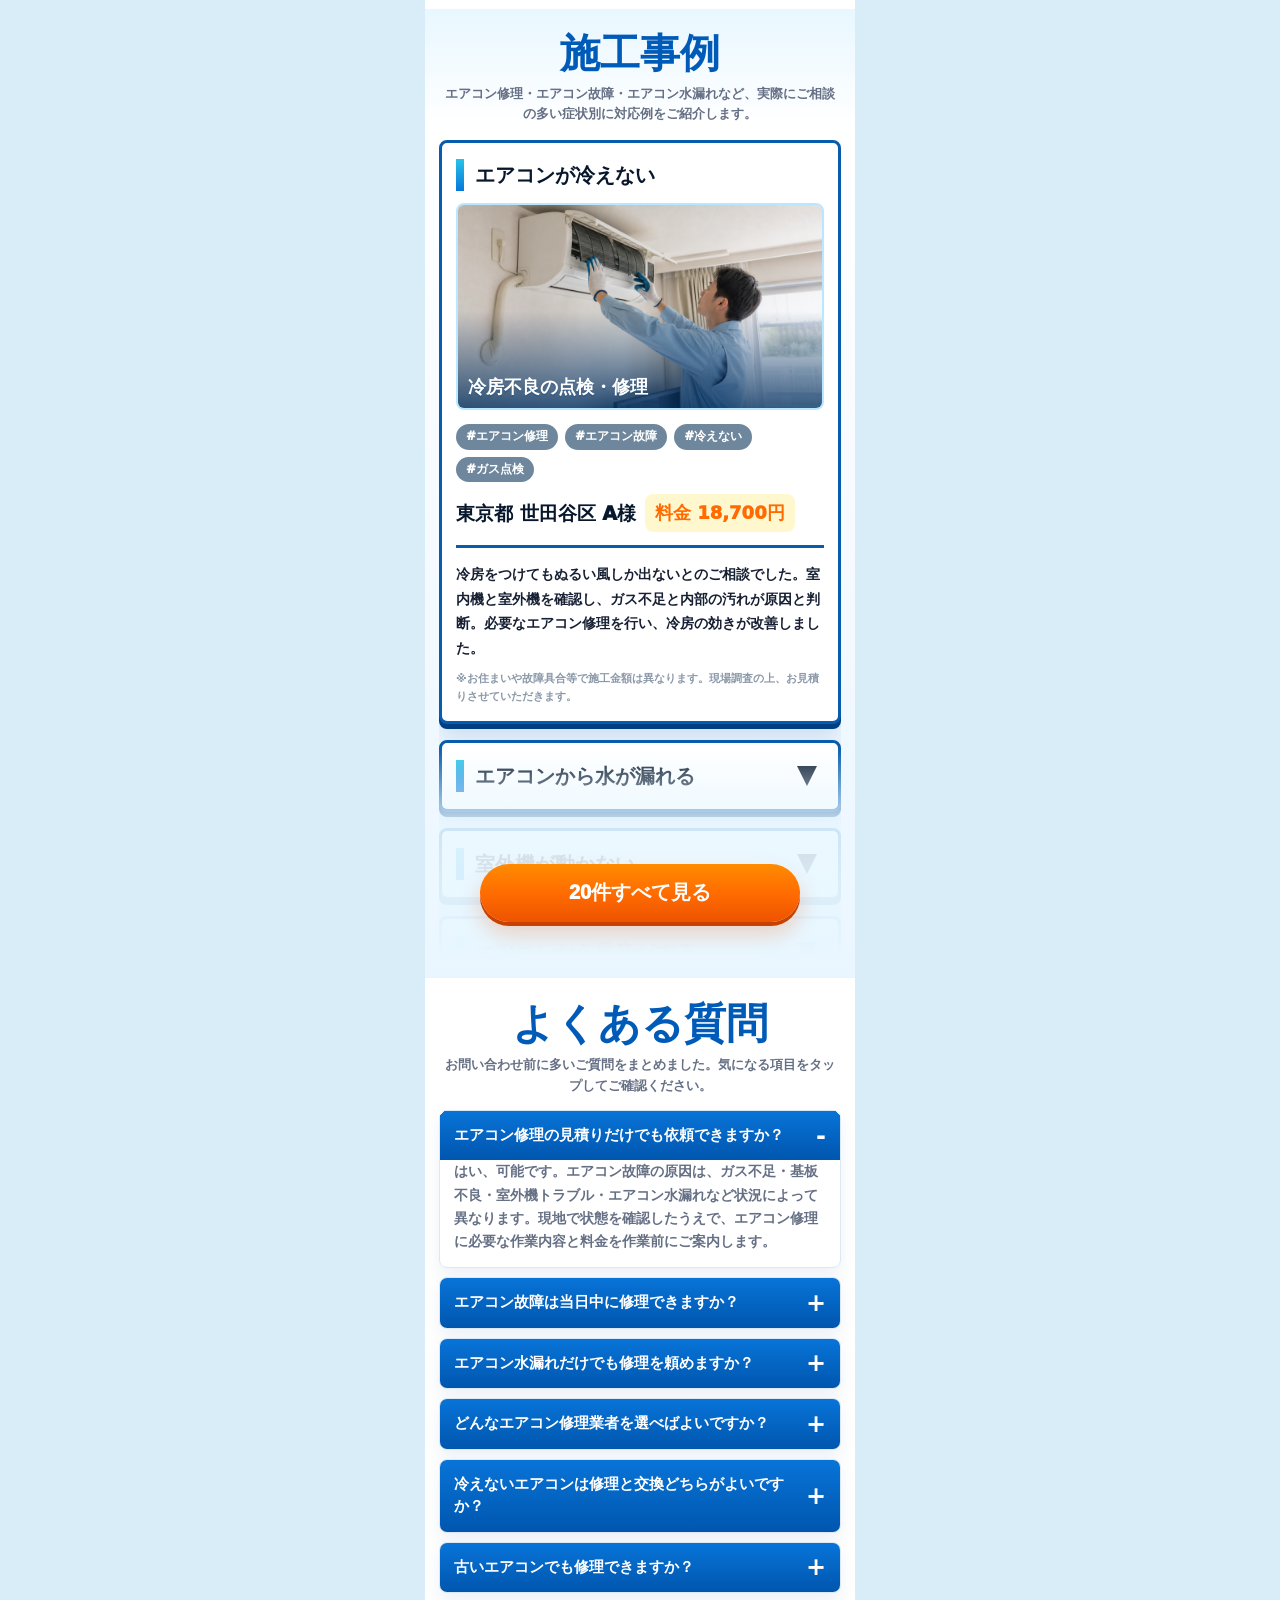
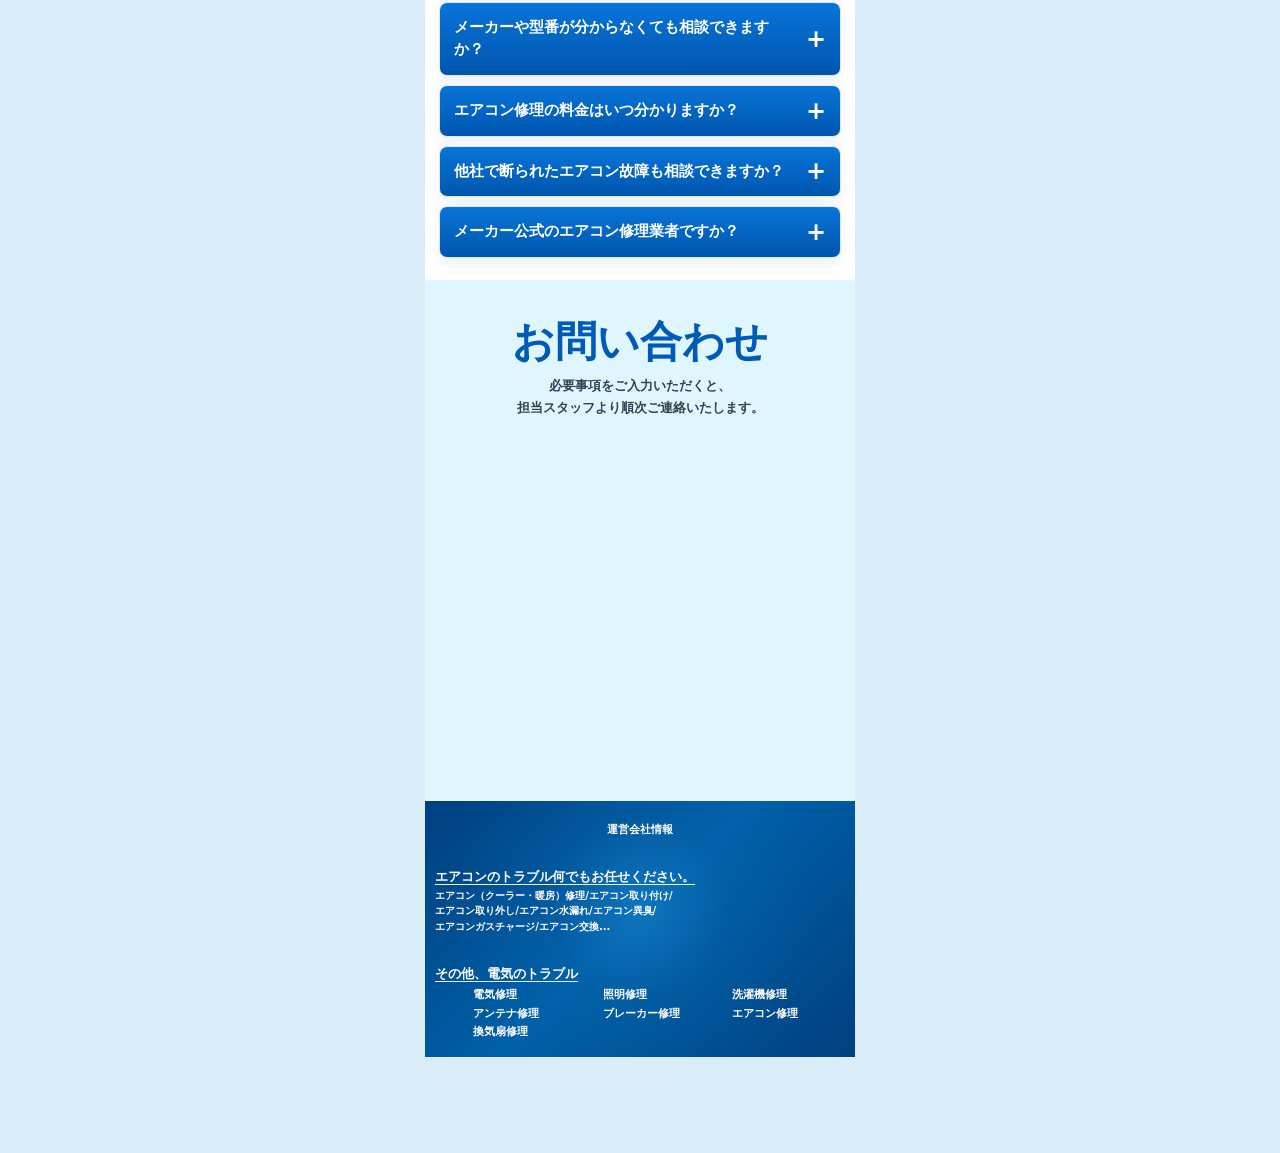
==== commit 005ff45c: "ヘッダー画像を差し替え" ====
--- a/index.html
+++ b/index.html
@@ -23,8 +23,8 @@
 <link rel="icon" href="./assets/favicon.webp" type="image/png">
 <link rel="apple-touch-icon" href="./assets/favicon.webp">
  <link rel="preload" as="image" href="./assets/aircon-trouble-main.webp?v=2" fetchpriority="high">
-<link rel="preload" as="image" href="./assets/header-denki-tasukeru.webp?v=2">
-<link rel="preload" as="image" href="./assets/aircon-2027-warning-top3.webp">  <link rel="stylesheet" href="./css/styles.css?v=14">
+<link rel="preload" as="image" href="./assets/header-denki-tasukeru.webp?v=4">
+<link rel="preload" as="image" href="./assets/aircon-2027-warning-top3.webp">  <link rel="stylesheet" href="./css/styles.css?v=15">
 <link rel="stylesheet" href="./css/fixed-cta.css?v=10">
 </head>
 <body>
@@ -40,8 +40,7 @@
     <!-- End Google Tag Manager (noscript) -->
   <header class="site-header">
     <div class="header-image-wrap">
-      <img src="./assets/header-denki-tasukeru.webp?v=2" alt="電気のタスケル">
-      <span class="header-service-copy">エアコン修理・水漏れ・ガスチャージにお任せ</span>
+      <img src="./assets/header-denki-tasukeru.webp?v=4" alt="エアコン修理・水漏れ・ガスチャージお任せ 電気のタスケル">
       <a class="header-logo-link" href="#top" aria-label="ページ上部へ戻る"></a>
       <a class="header-mail-link mail-cta" href="#contact-form" aria-label="メールで問い合わせる">
         <span class="header-mail-icon" aria-hidden="true"></span>
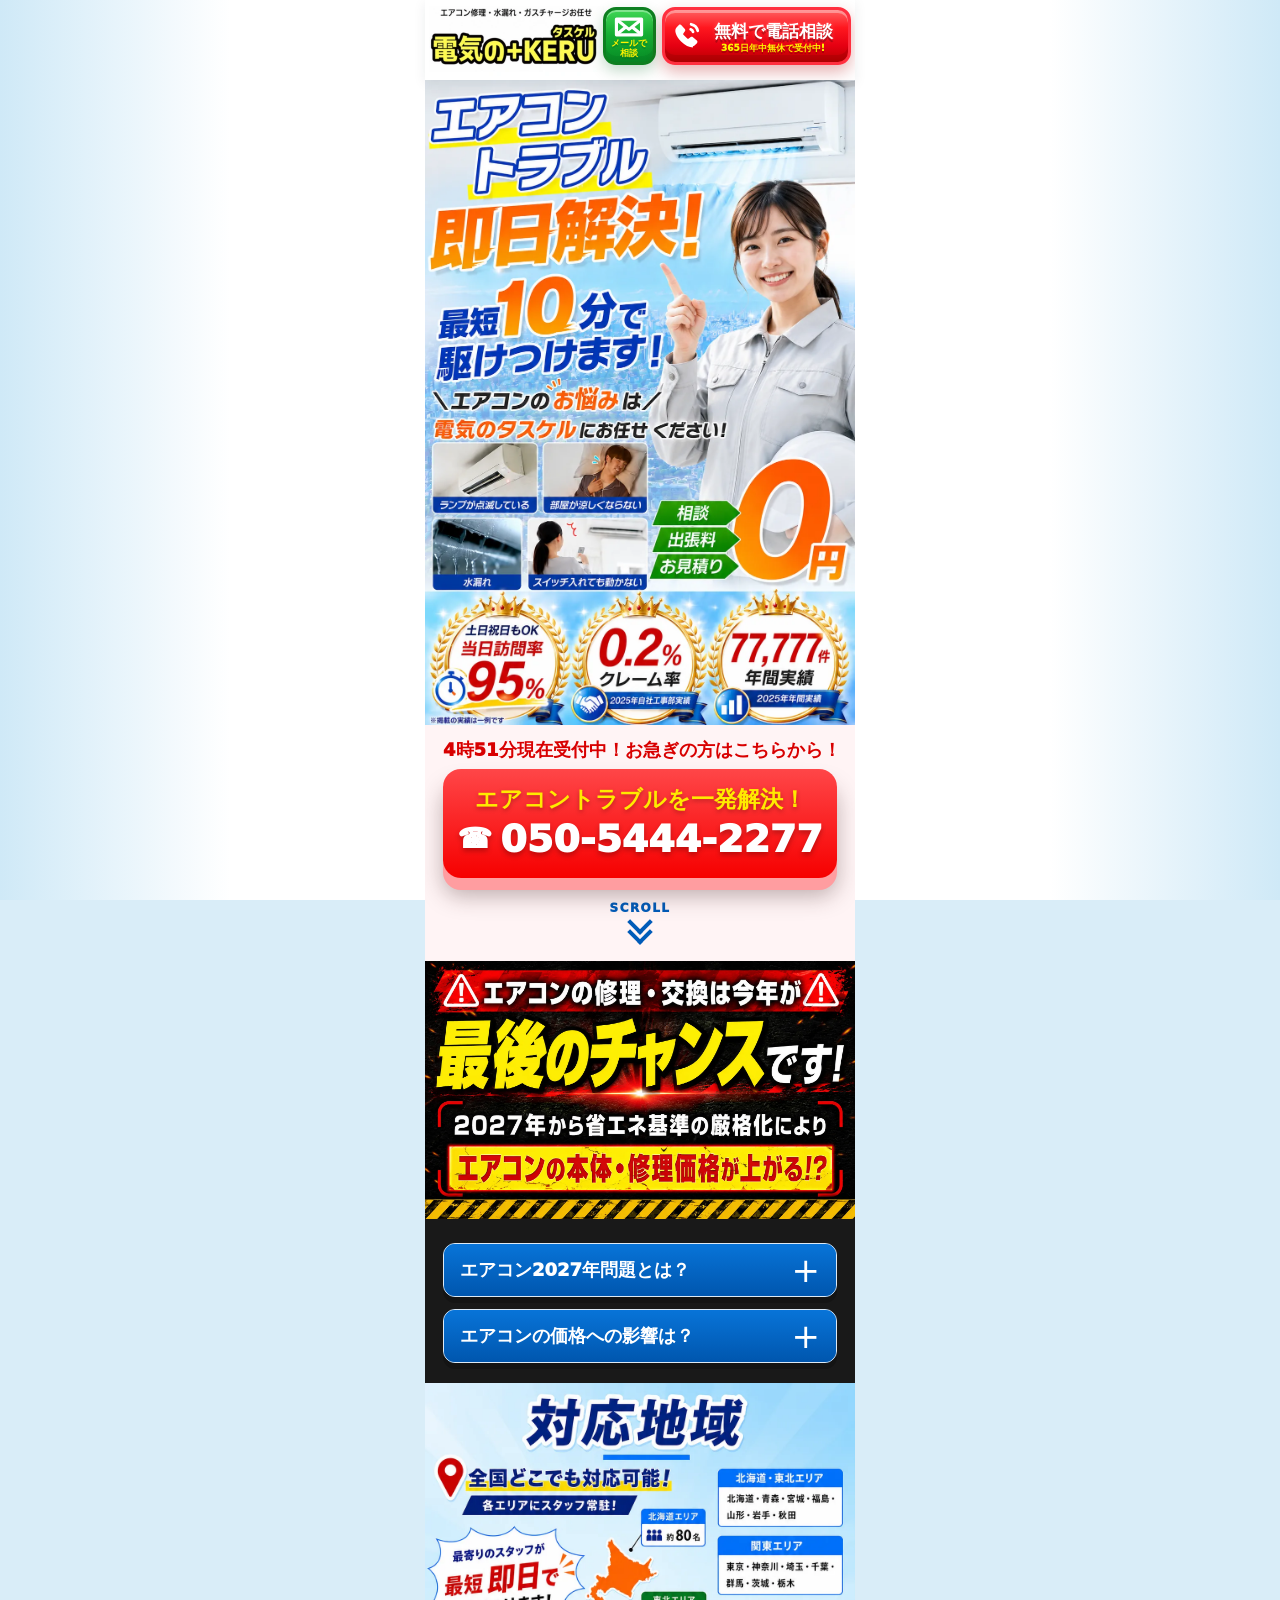
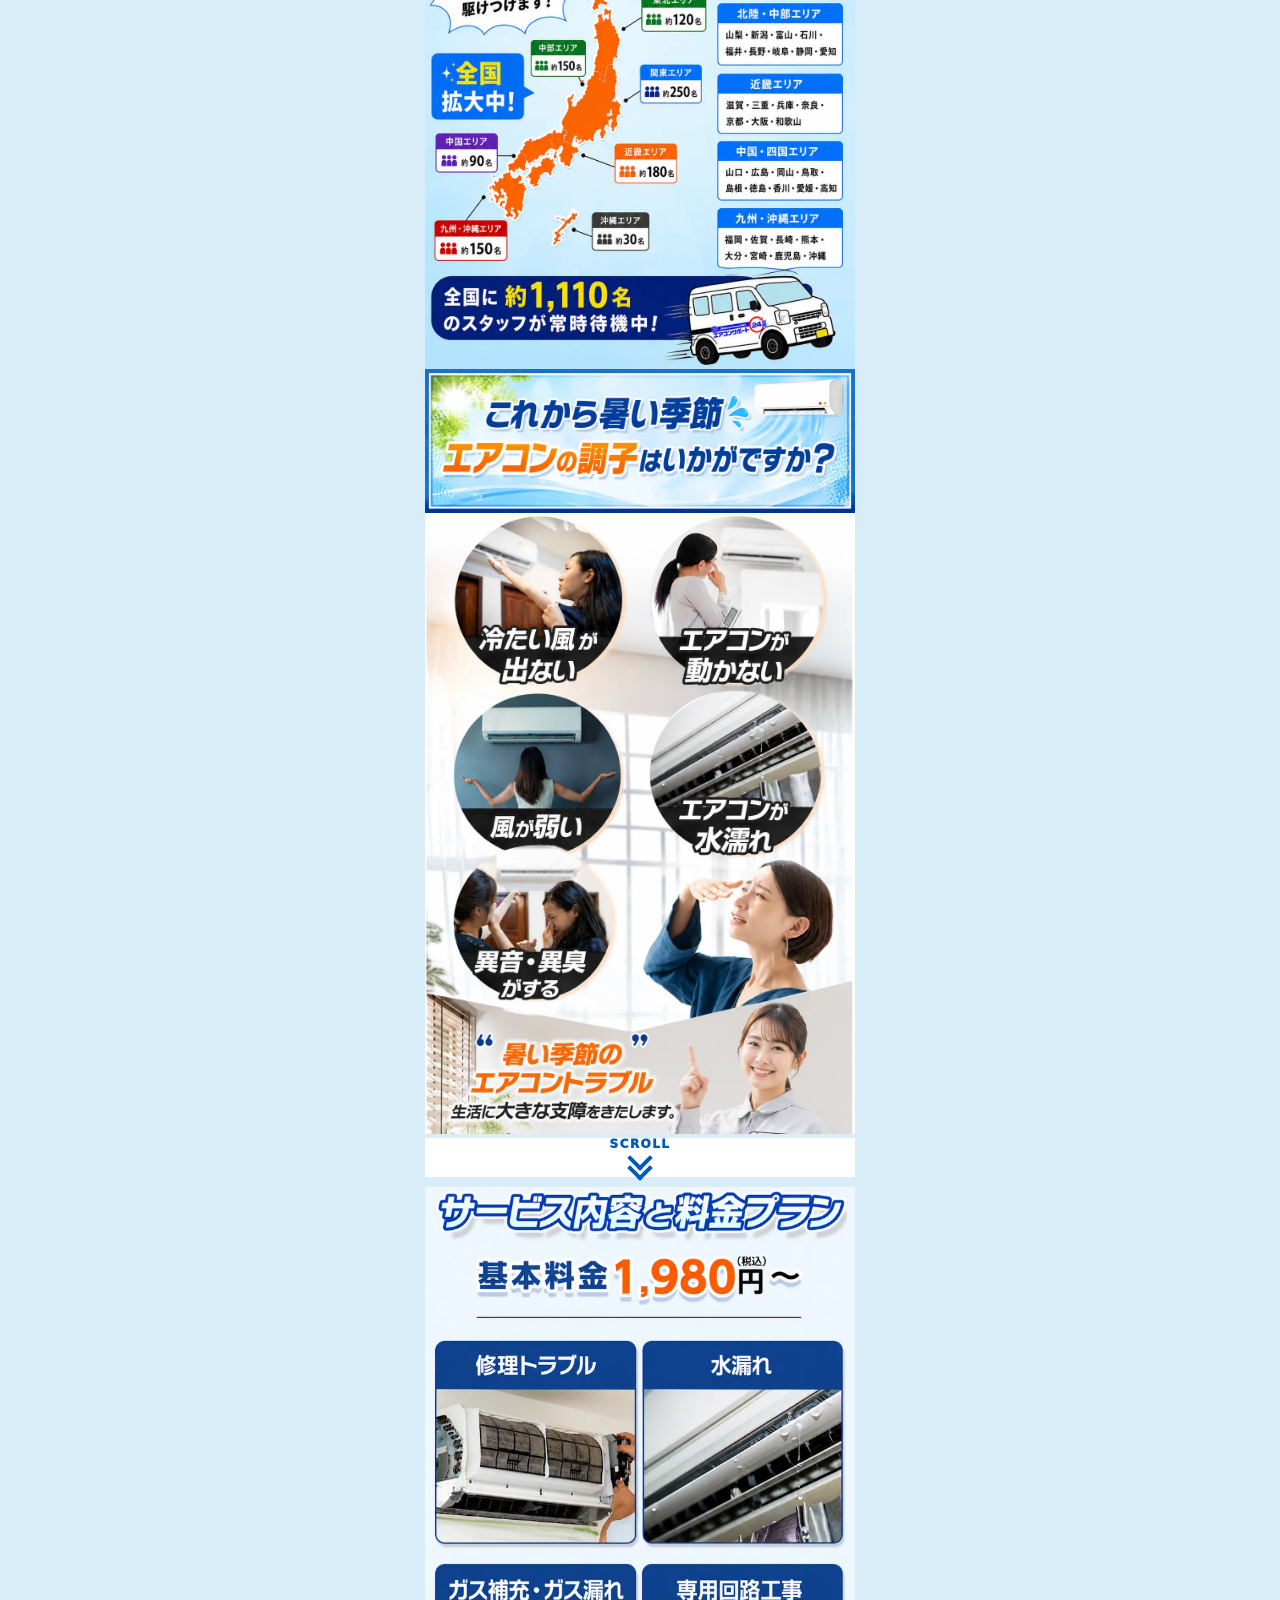
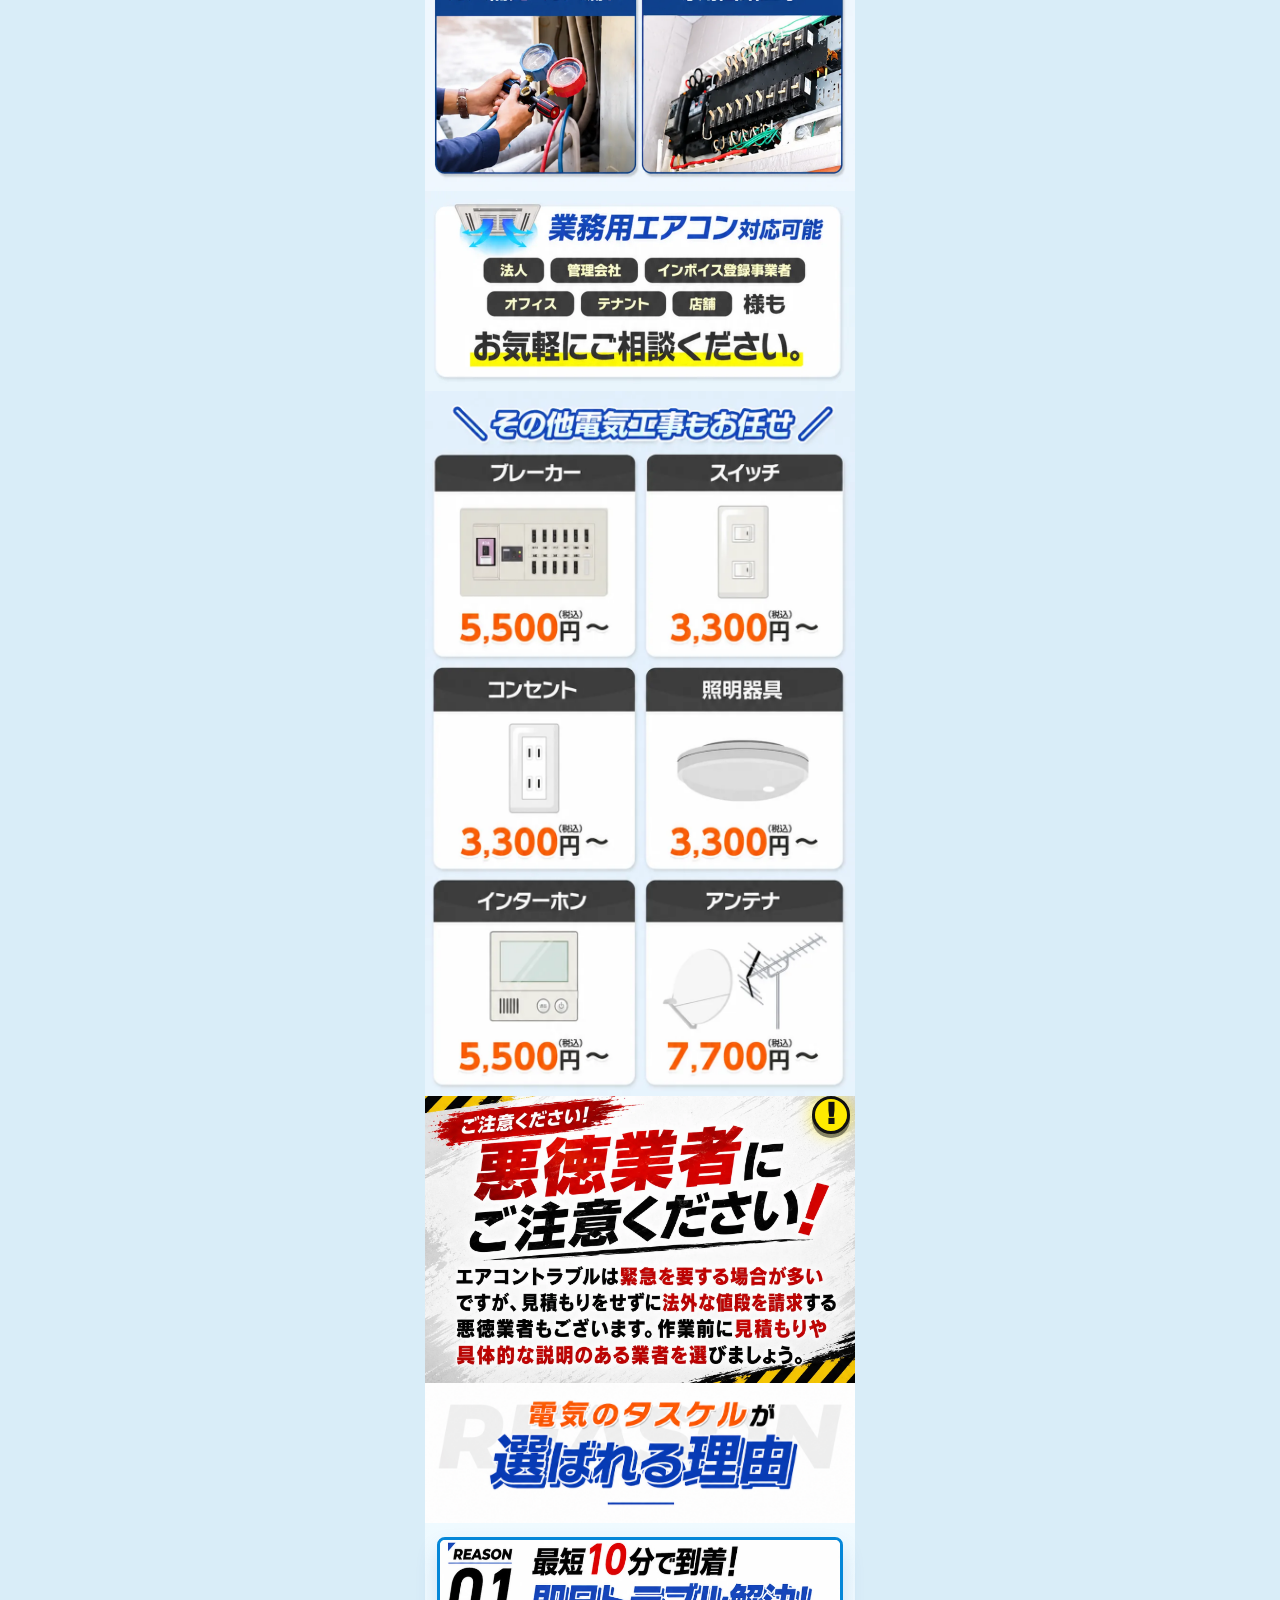
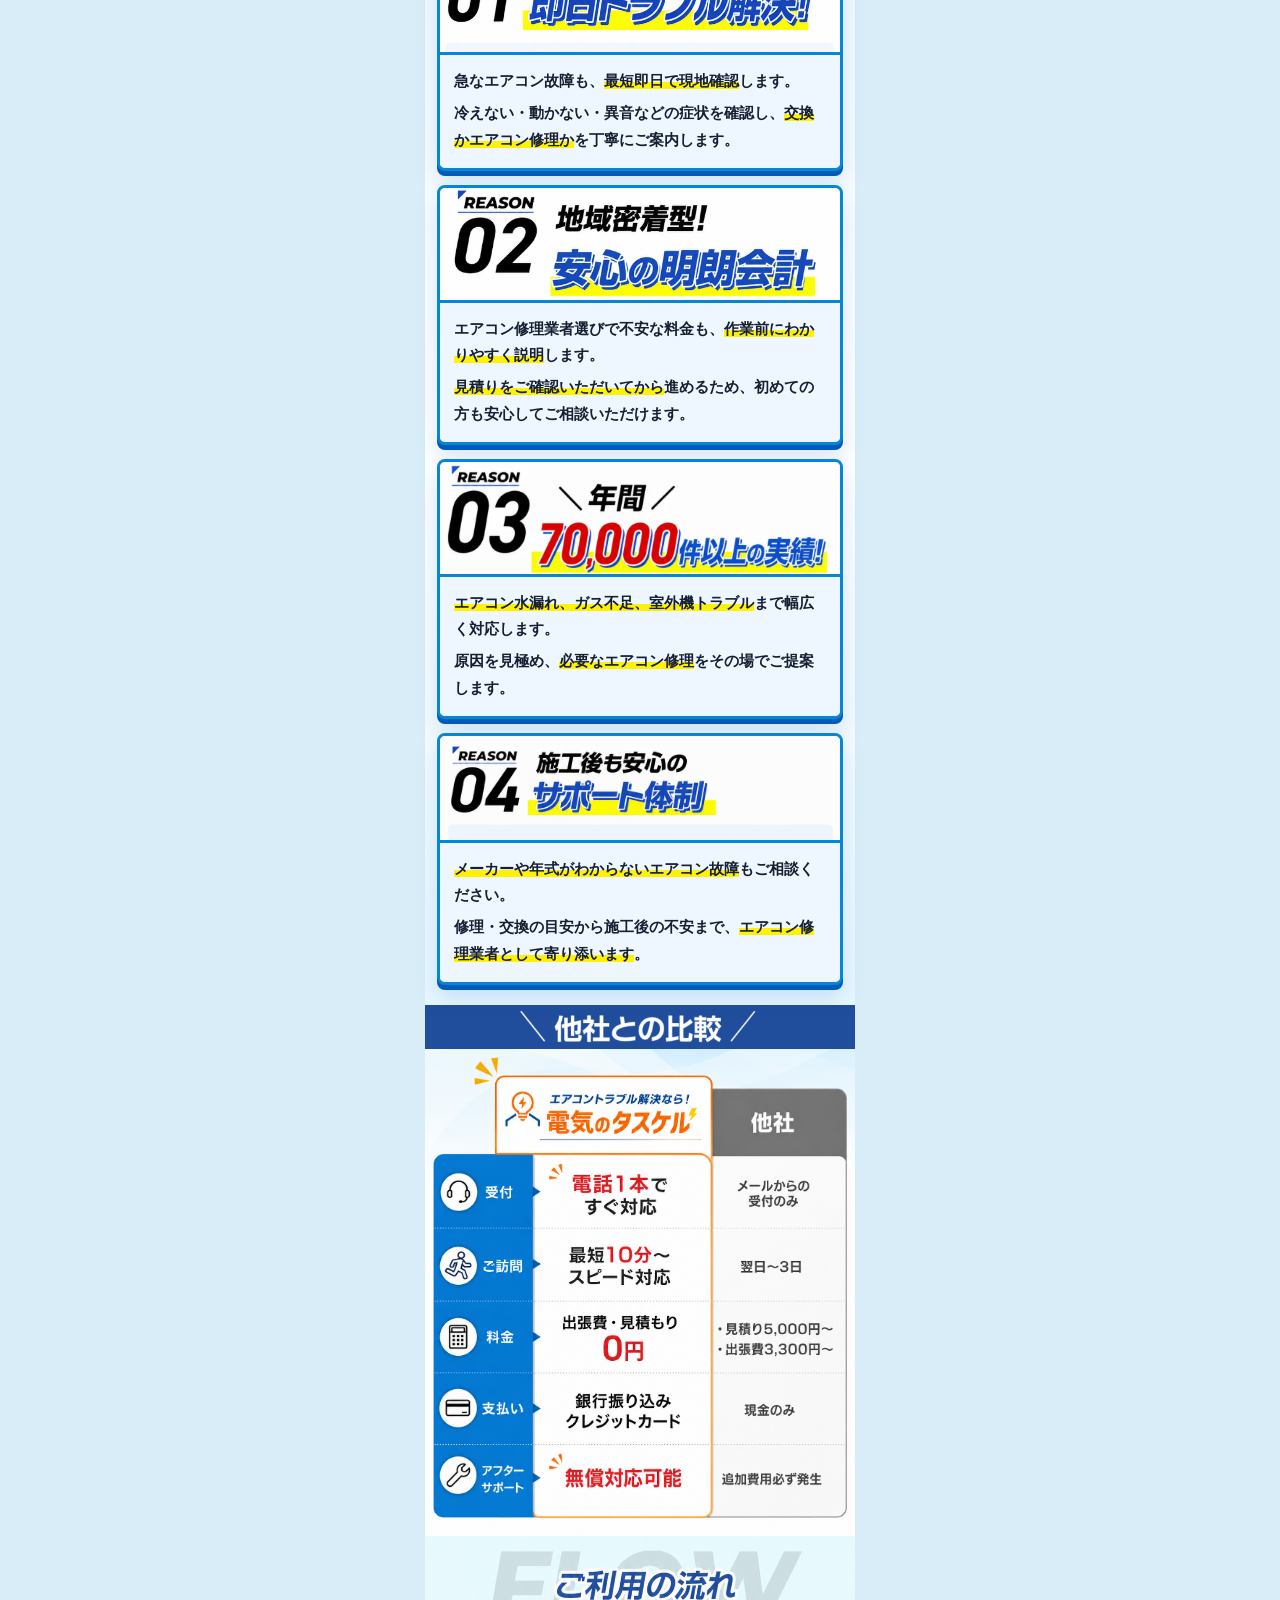
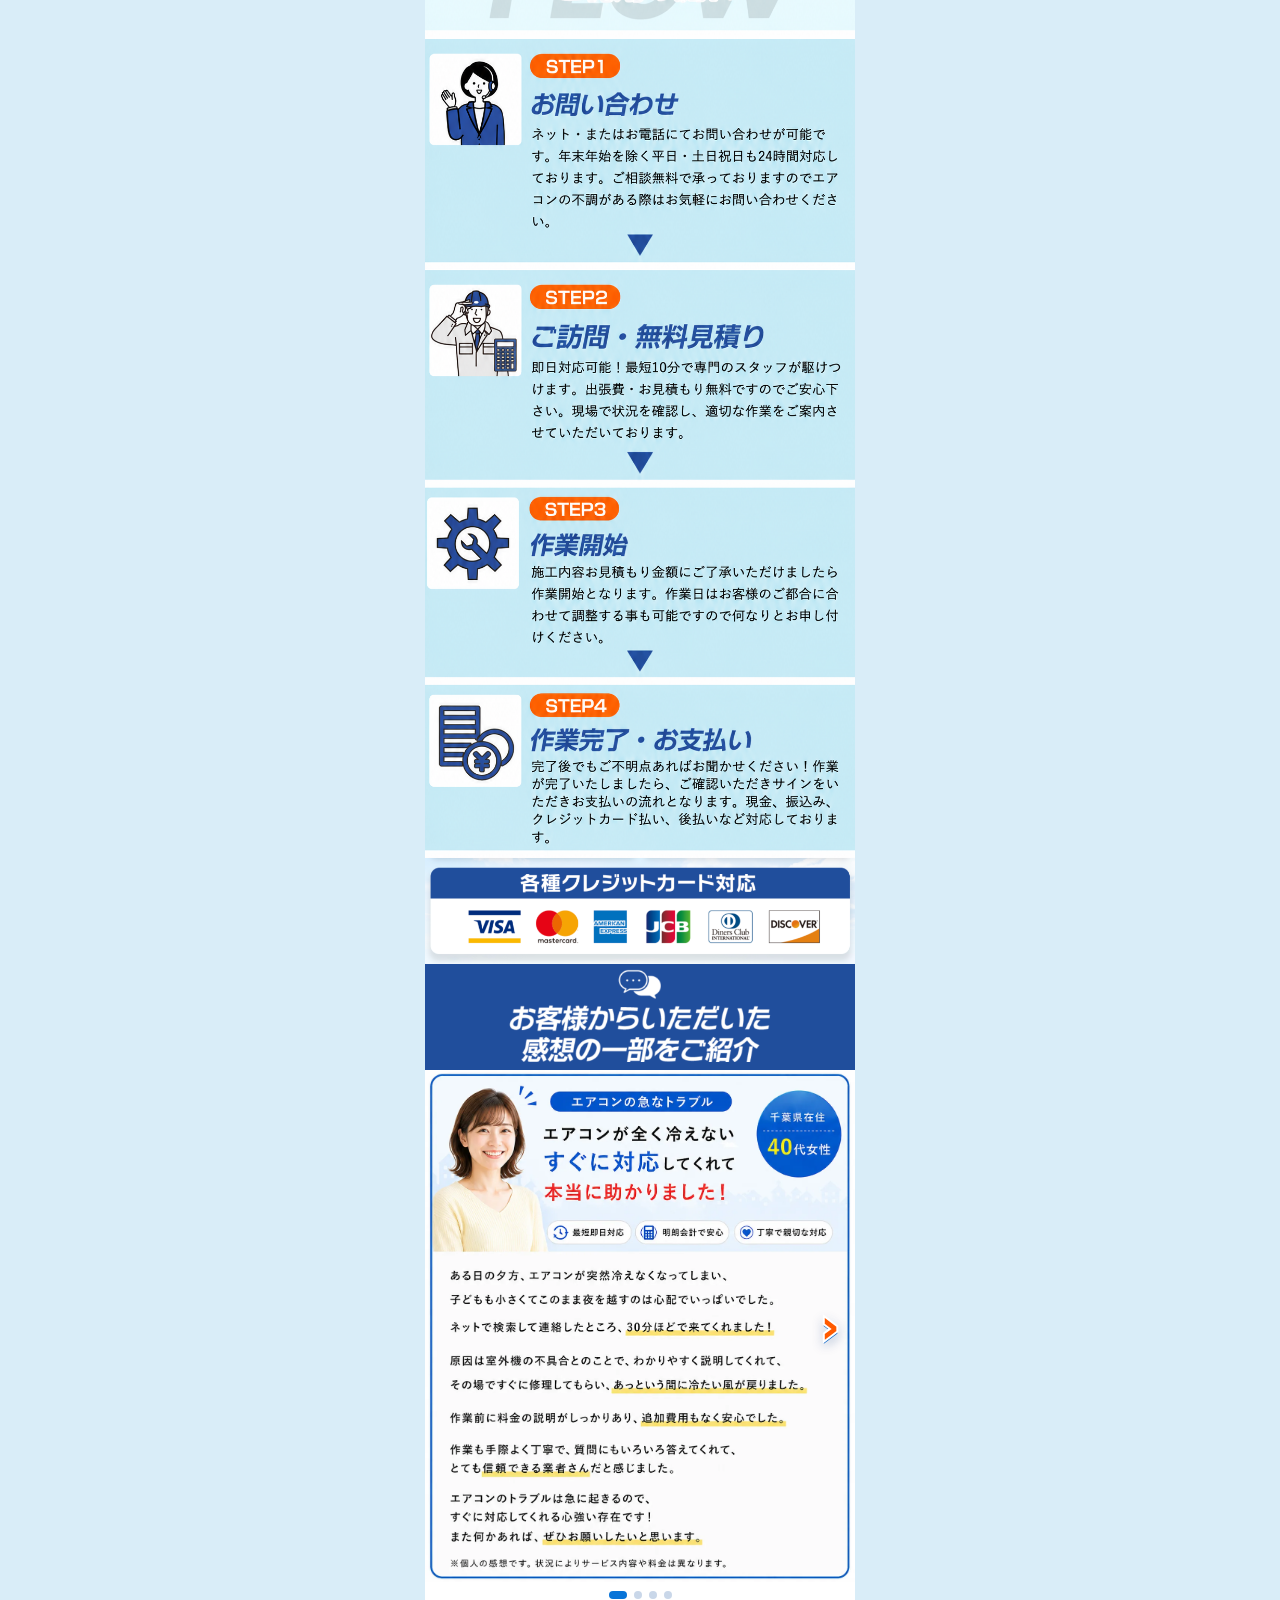
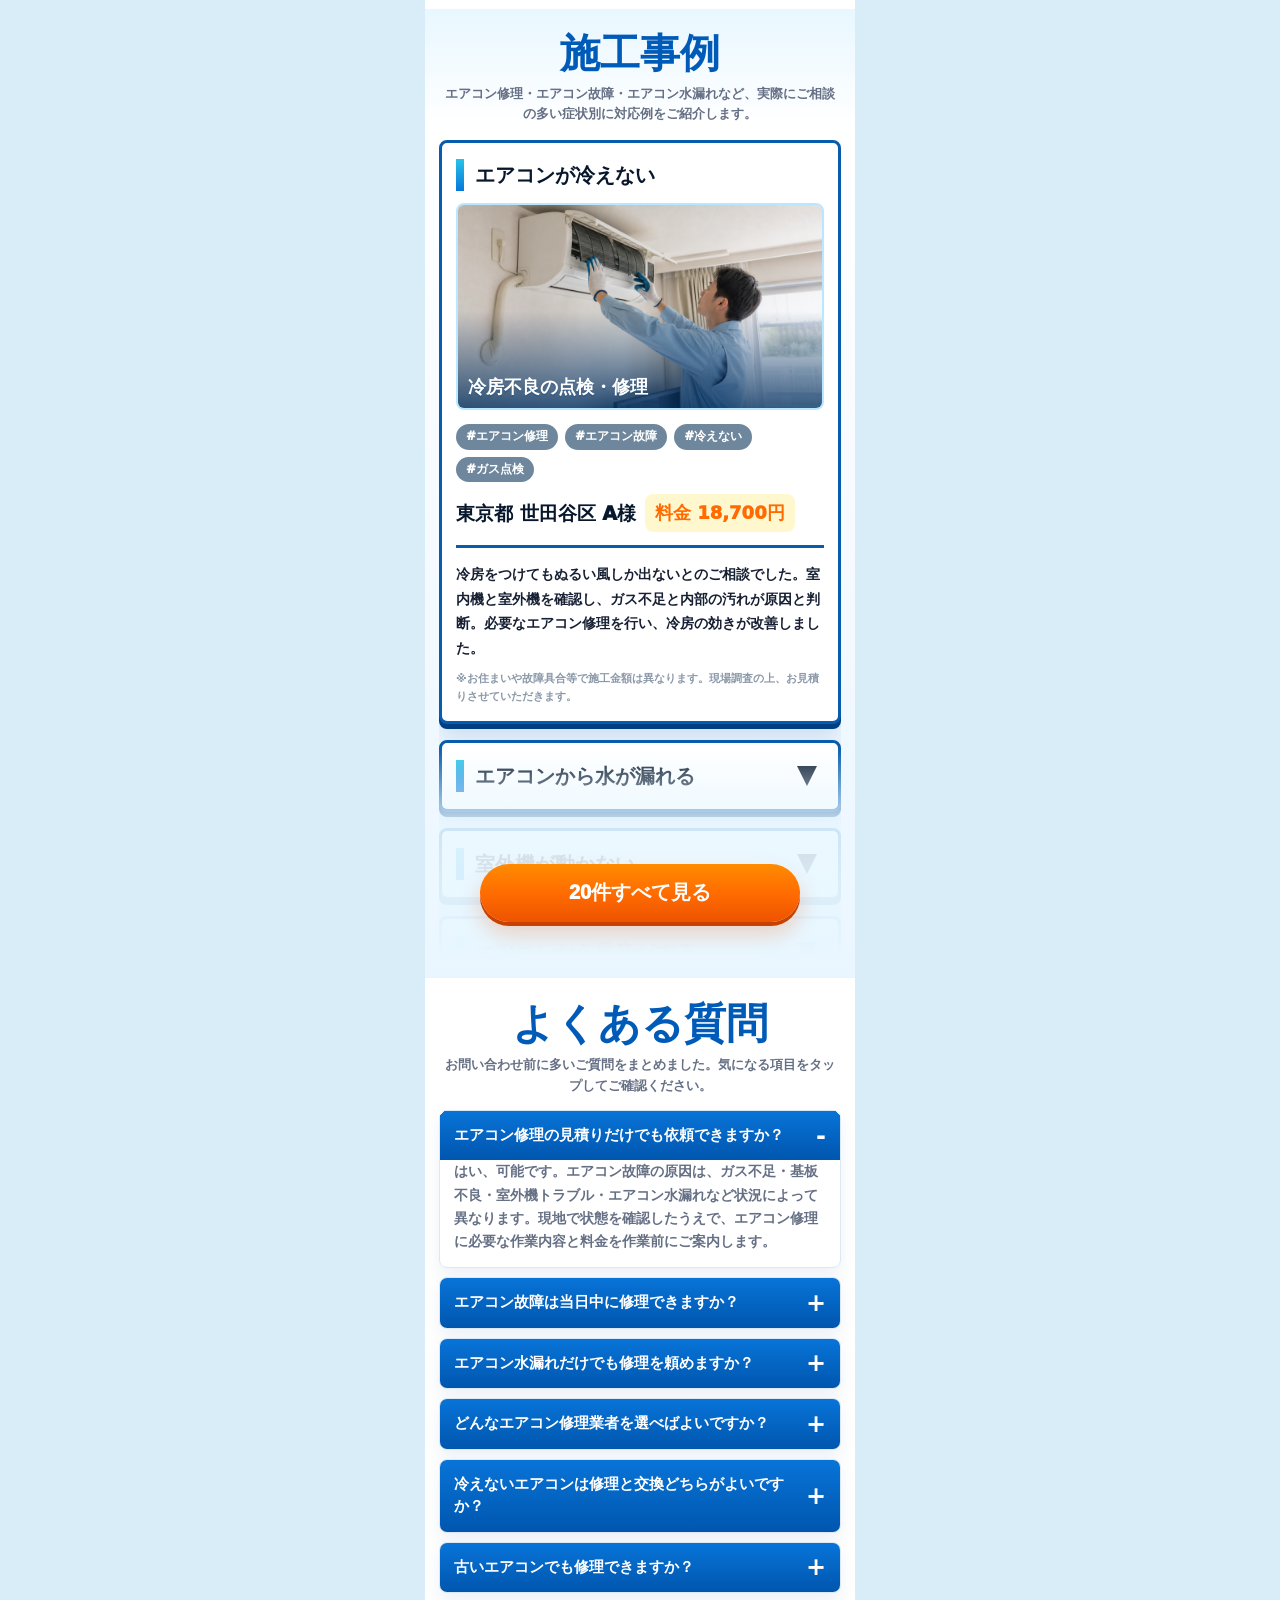
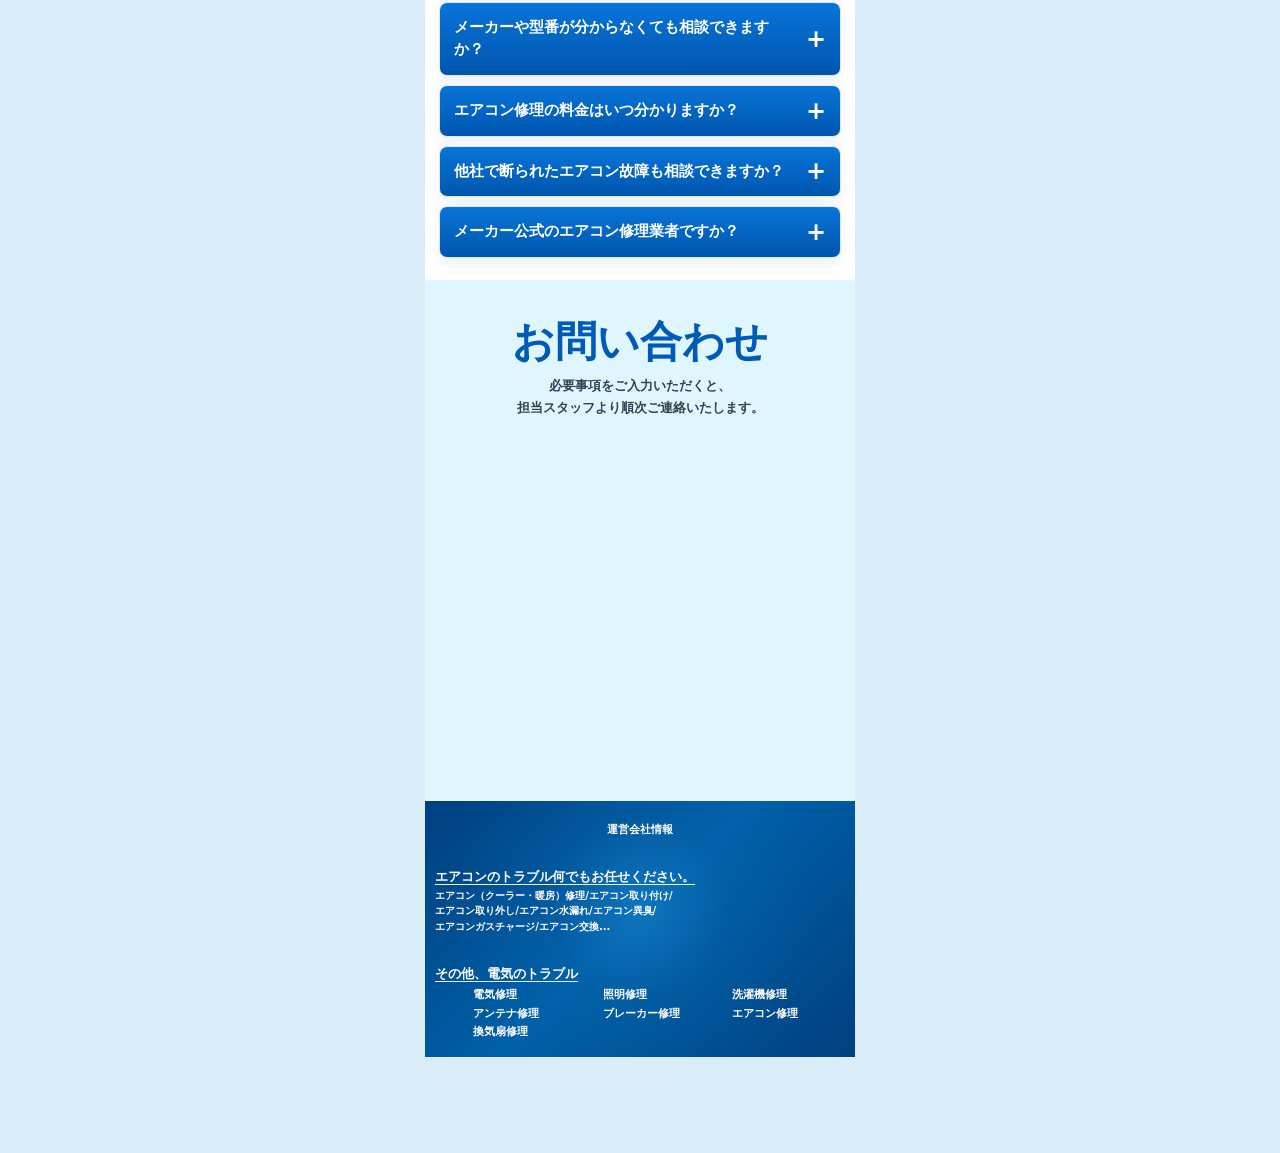
==== commit a979db08: "ヘッダー画像をHTMLに埋め込み" ====
--- a/index.html
+++ b/index.html
@@ -23,7 +23,6 @@
 <link rel="icon" href="./assets/favicon.webp" type="image/png">
 <link rel="apple-touch-icon" href="./assets/favicon.webp">
  <link rel="preload" as="image" href="./assets/aircon-trouble-main.webp?v=2" fetchpriority="high">
-<link rel="preload" as="image" href="./assets/header-denki-tasukeru.webp?v=4">
 <link rel="preload" as="image" href="./assets/aircon-2027-warning-top3.webp">  <link rel="stylesheet" href="./css/styles.css?v=15">
 <link rel="stylesheet" href="./css/fixed-cta.css?v=10">
 </head>
@@ -40,7 +39,7 @@
     <!-- End Google Tag Manager (noscript) -->
   <header class="site-header">
     <div class="header-image-wrap">
-      <img src="./assets/header-denki-tasukeru.webp?v=4" alt="エアコン修理・水漏れ・ガスチャージお任せ 電気のタスケル">
+      <img src="[data-uri]" alt="エアコン修理・水漏れ・ガスチャージお任せ 電気のタスケル">
       <a class="header-logo-link" href="#top" aria-label="ページ上部へ戻る"></a>
       <a class="header-mail-link mail-cta" href="#contact-form" aria-label="メールで問い合わせる">
         <span class="header-mail-icon" aria-hidden="true"></span>
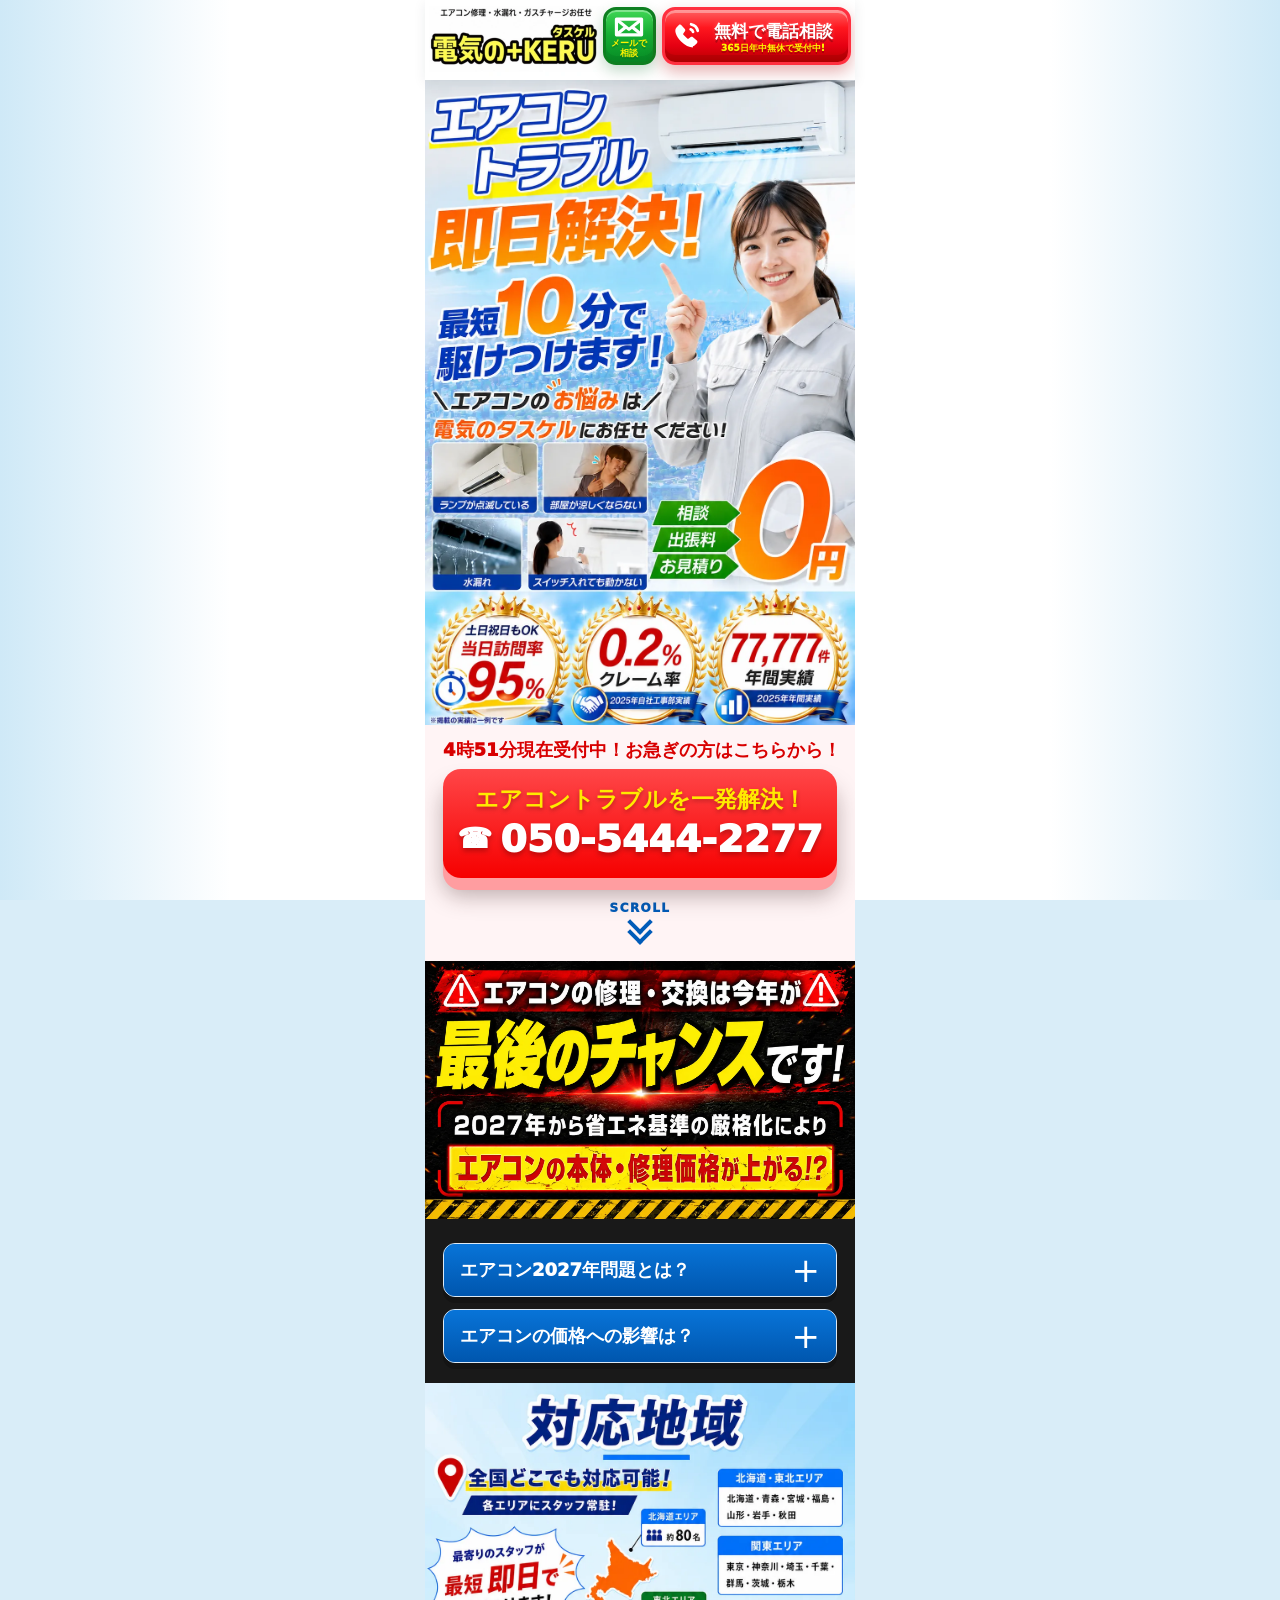
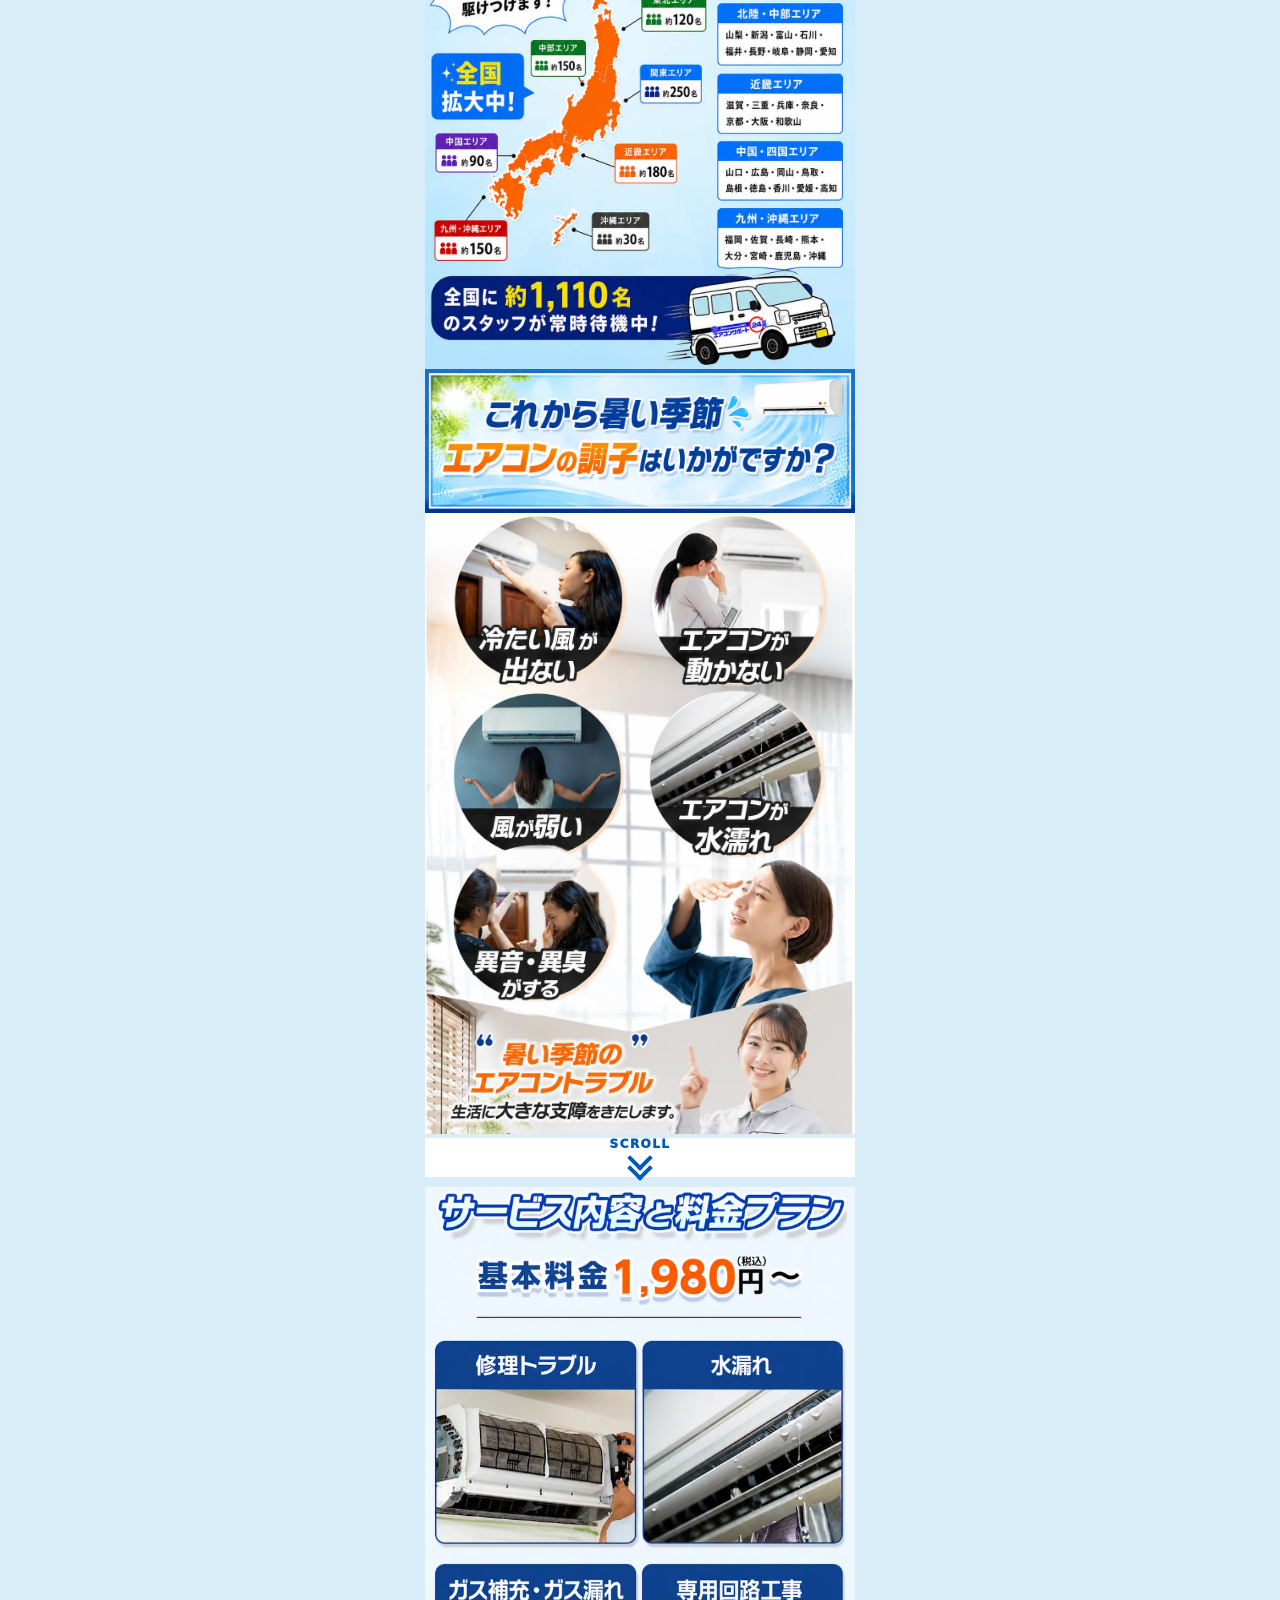
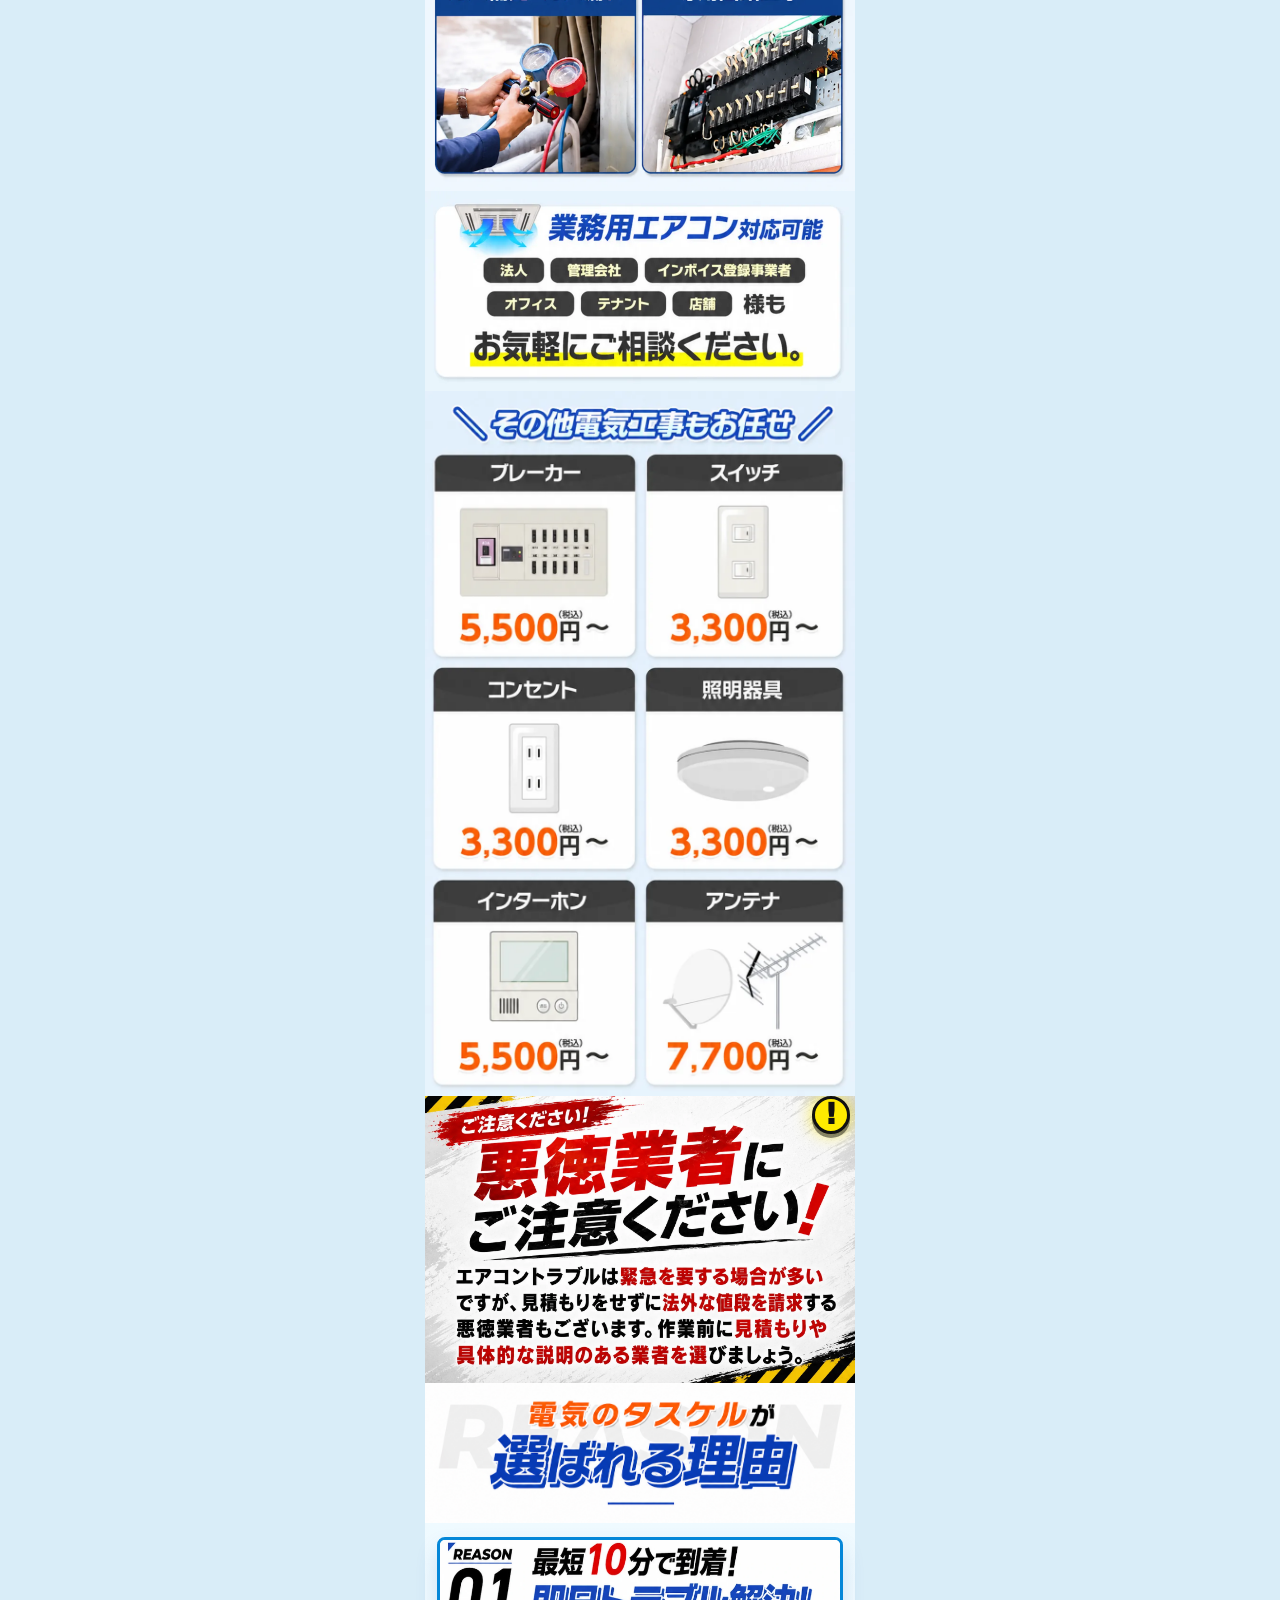
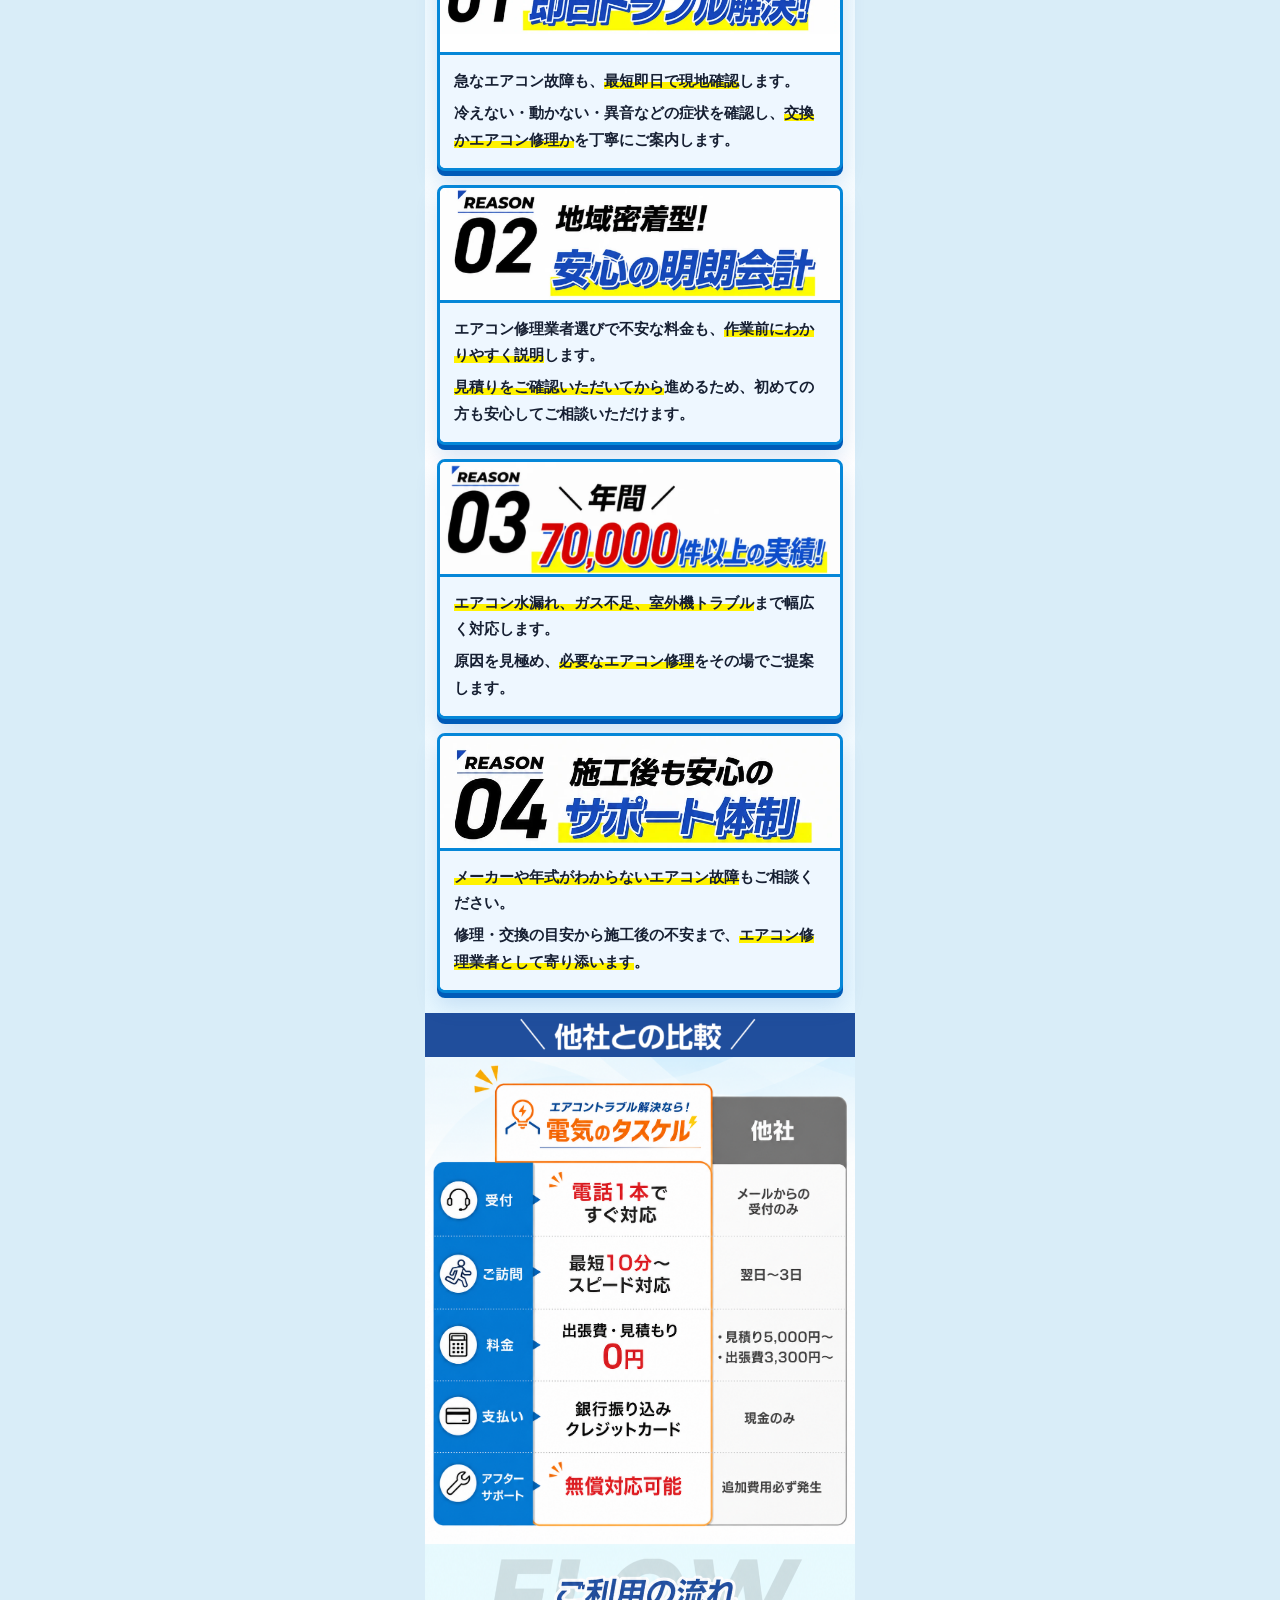
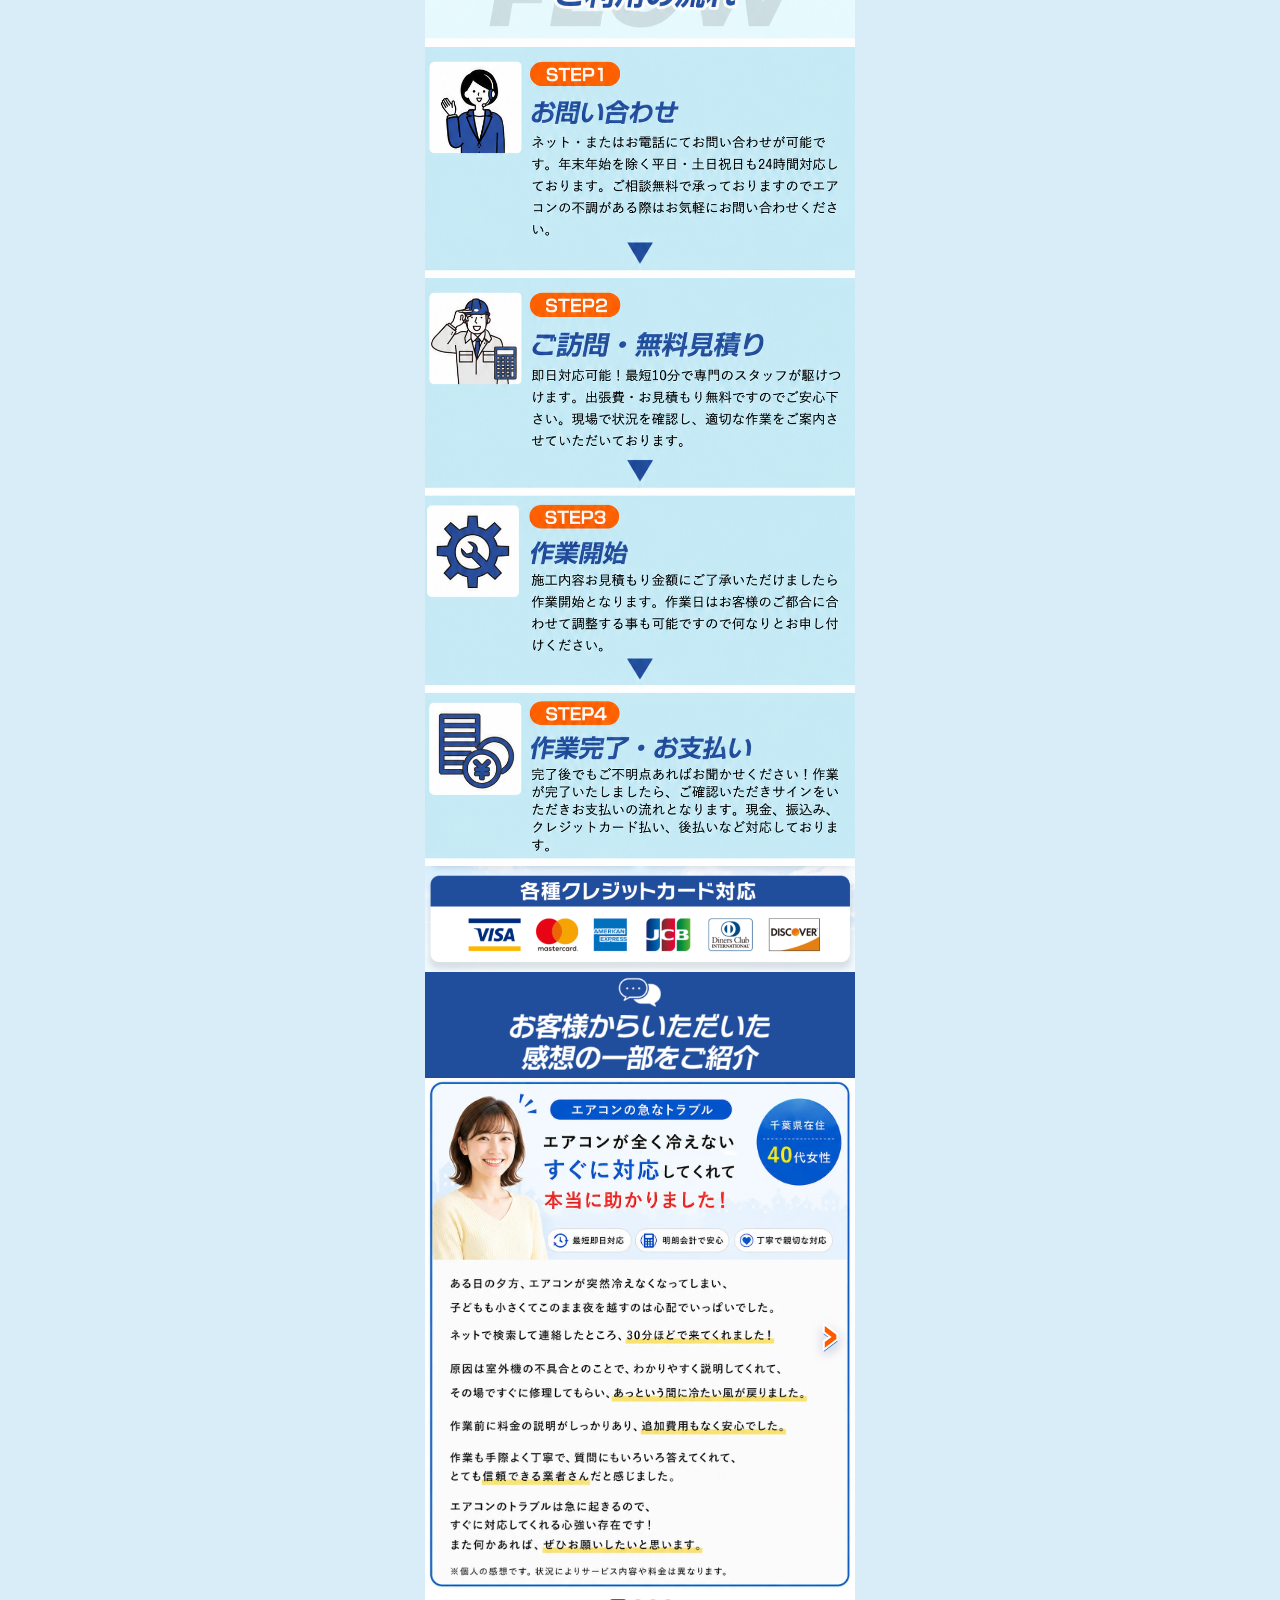
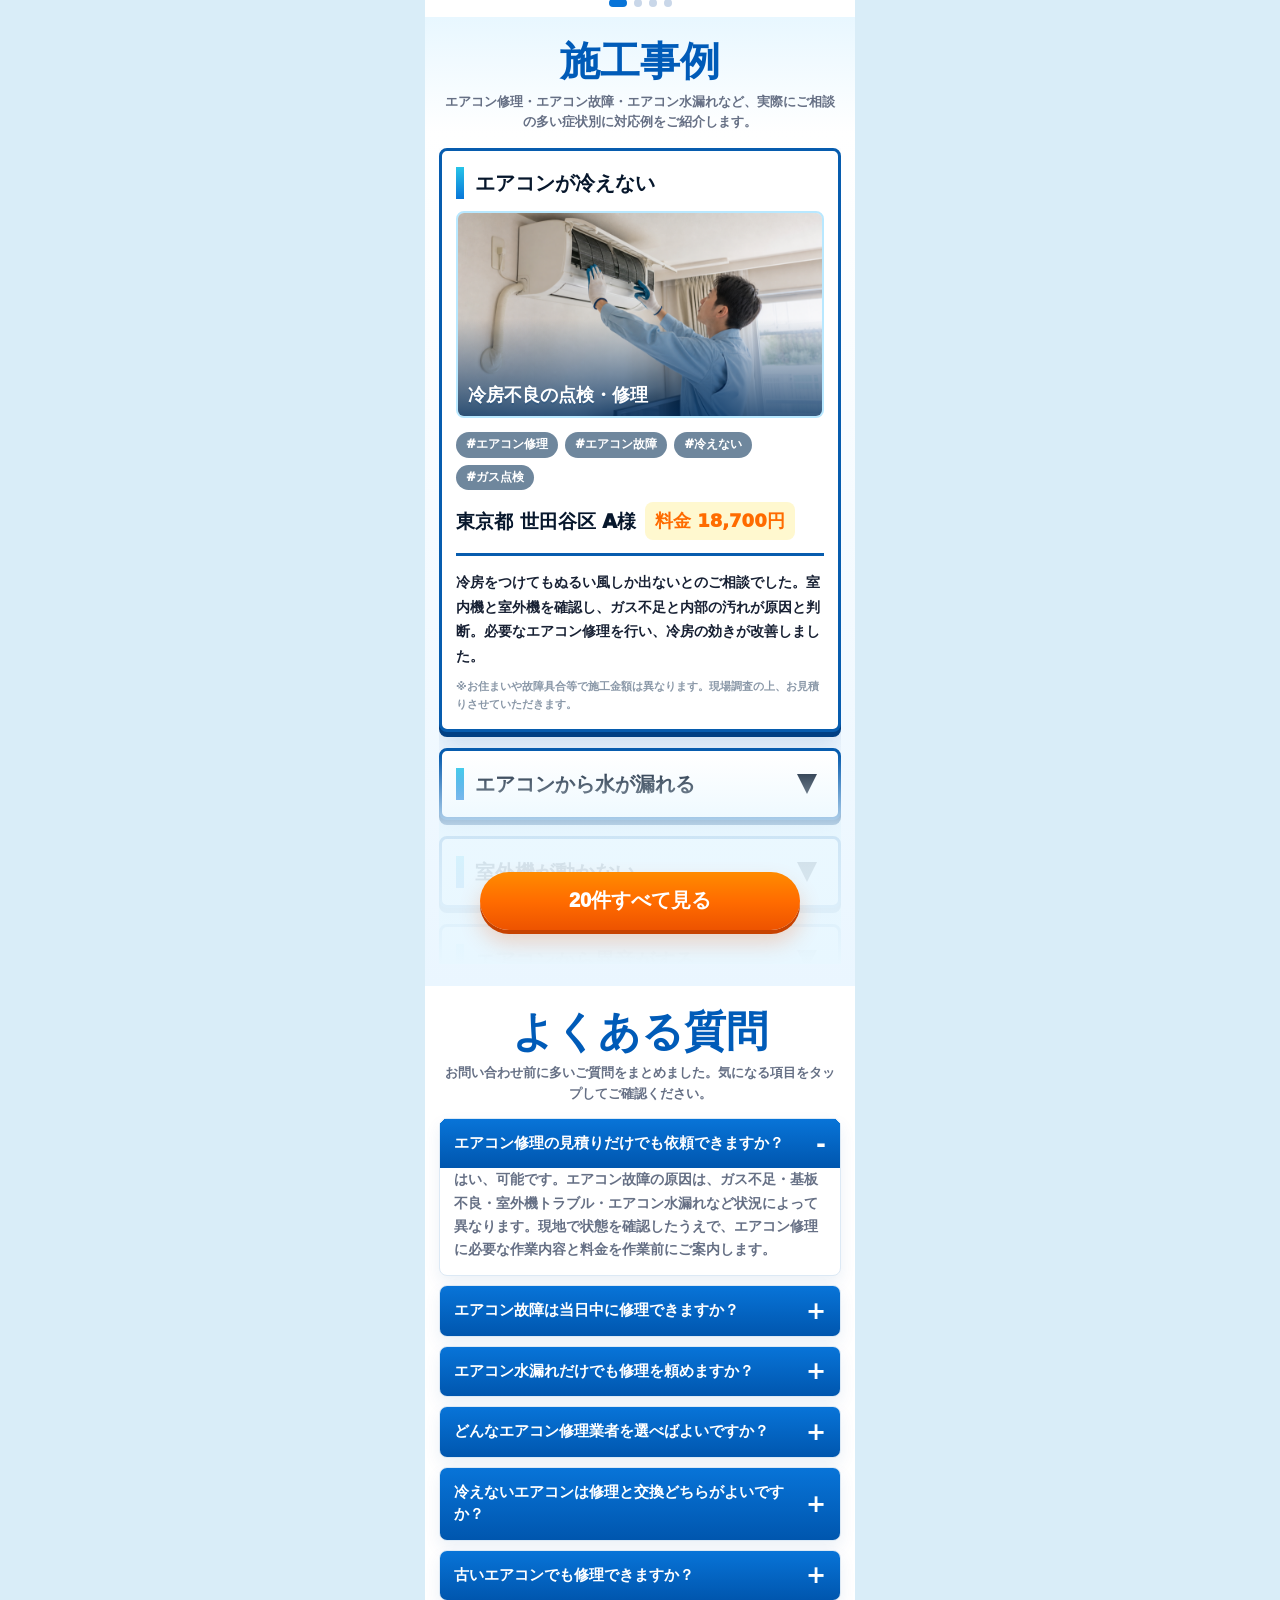
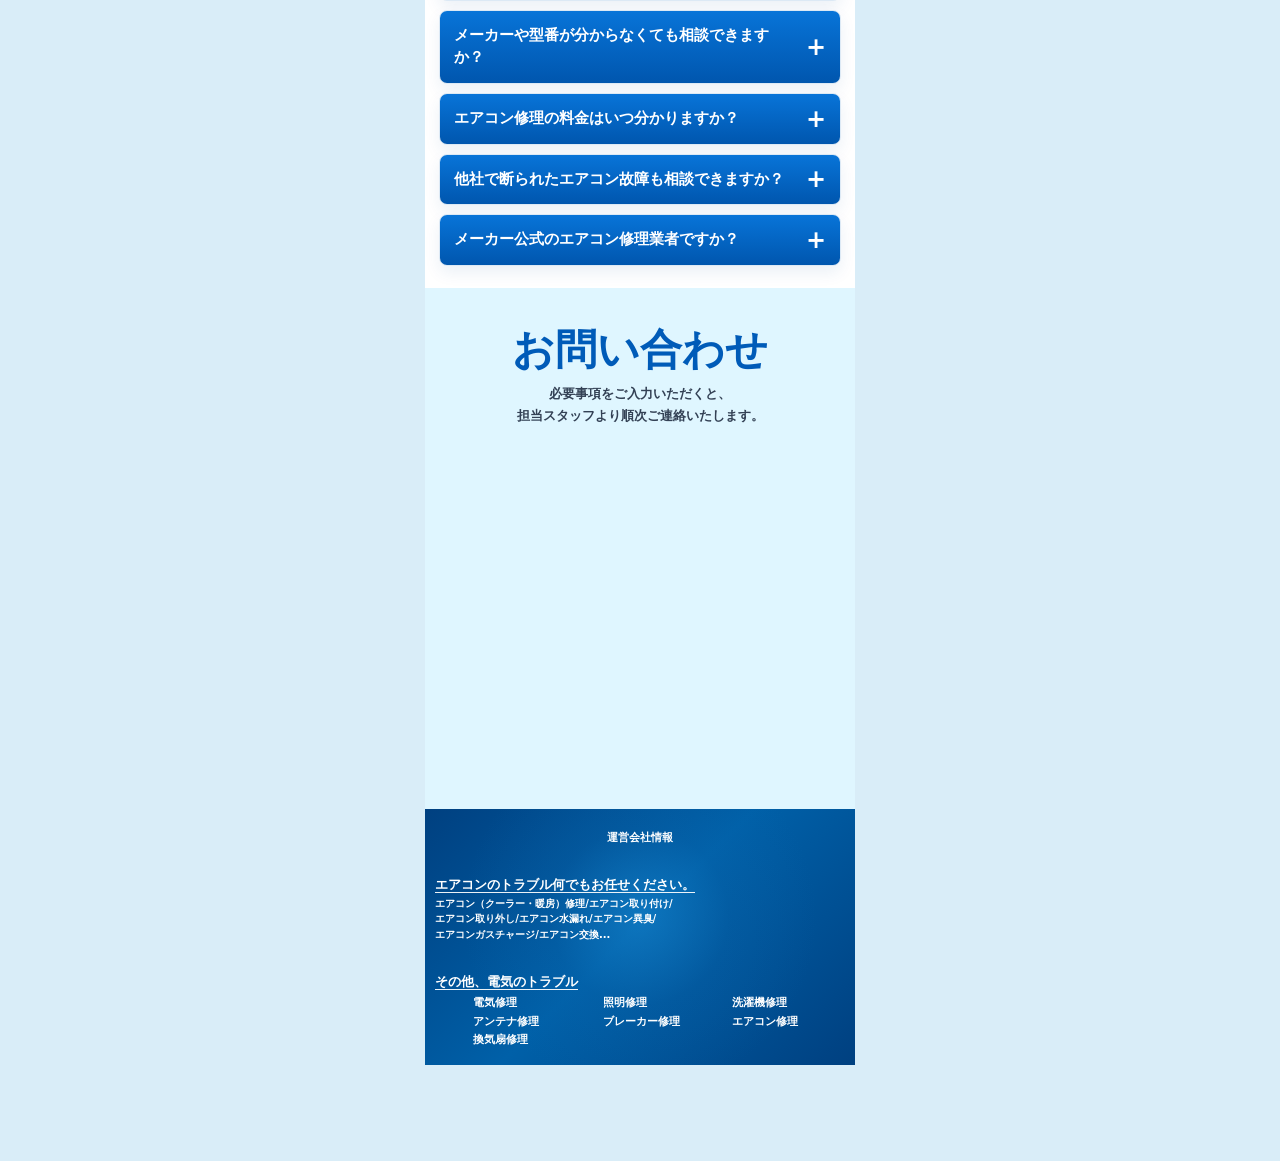
==== commit 7dab188c: "選ばれる理由のタイトル画像を調整" ====
--- a/index.html
+++ b/index.html
@@ -156,7 +156,7 @@
     <section class="reason-text-section" aria-label="電気のタスケルが選ばれる理由">
       <article class="reason-text-card">
         <div class="reason-title-image">
-          <img src="assets/reason-speed-arrival-nationwide.webp" alt="REASON 01 最短10分で到着 即日トラブル解決">
+          <img src="assets/reason-speed-arrival-title.webp" alt="REASON 01 最短10分で到着 即日トラブル解決">
         </div>
         <div class="reason-answer-text">
           <p>急なエアコン故障も、<span class="reason-highlight">最短即日で現地確認</span>します。</p>
@@ -183,7 +183,7 @@
       </article>
       <article class="reason-text-card">
         <div class="reason-title-image reason-title-image-support">
-          <img src="assets/reason-support-manufacturers.png" alt="REASON 04 施工後も安心のサポート体制">
+          <img src="assets/reason-support-manufacturers-title.webp" alt="REASON 04 施工後も安心のサポート体制">
         </div>
         <div class="reason-answer-text">
           <p><span class="reason-highlight">メーカーや年式がわからないエアコン故障</span>もご相談ください。</p>
--- a/css/styles.css
+++ b/css/styles.css
@@ -1437,6 +1437,7 @@
 }
 
 .reason-title-image {
+  position: relative;
   height: 112px;
   overflow: hidden;
   background: var(--white);
@@ -1449,7 +1450,7 @@
 }
 
 .reason-title-image-support {
-  height: 104px;
+  height: 112px;
 }
 
 .reason-answer-text {
@@ -1481,8 +1482,12 @@
     height: 100px;
   }
 
+  .reason-text-card:first-child .reason-title-image {
+    height: 100px;
+  }
+
   .reason-title-image-support {
-    height: 94px;
+    height: 100px;
   }
 
   .reason-answer-text {
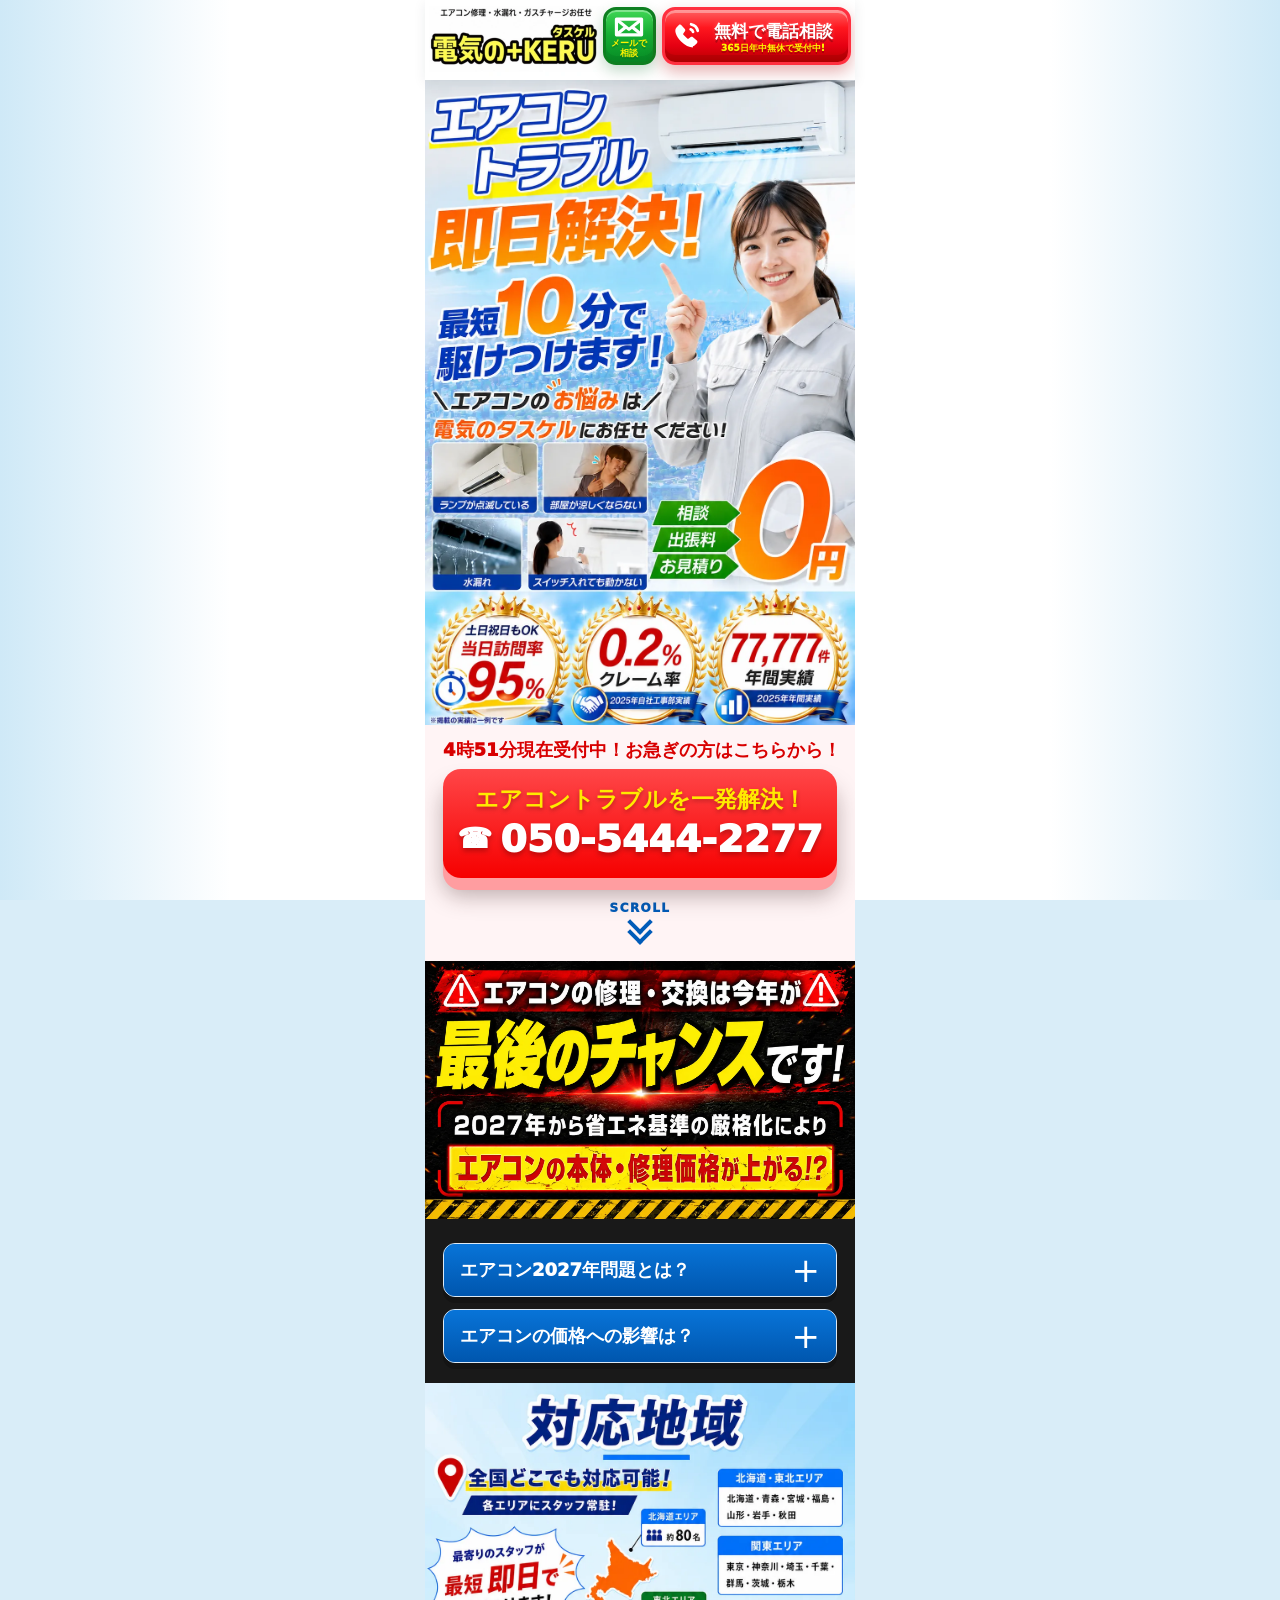
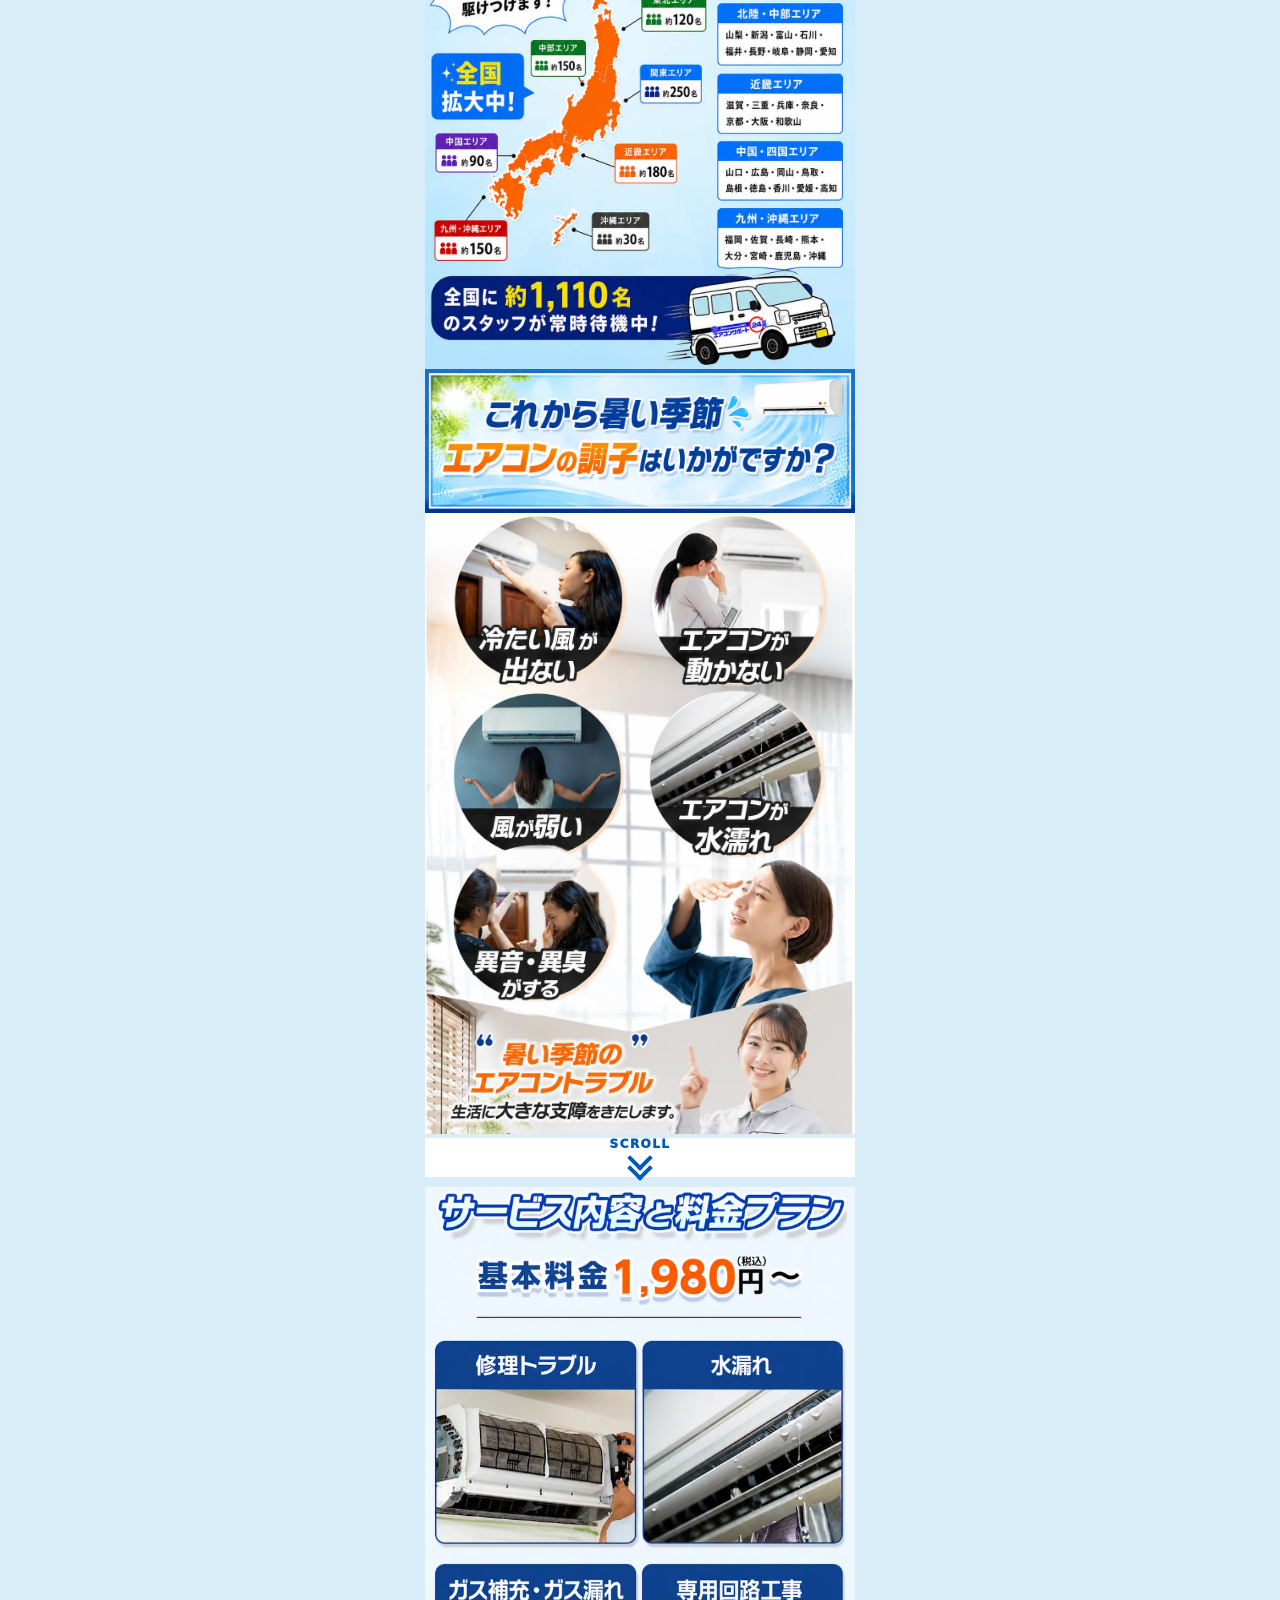
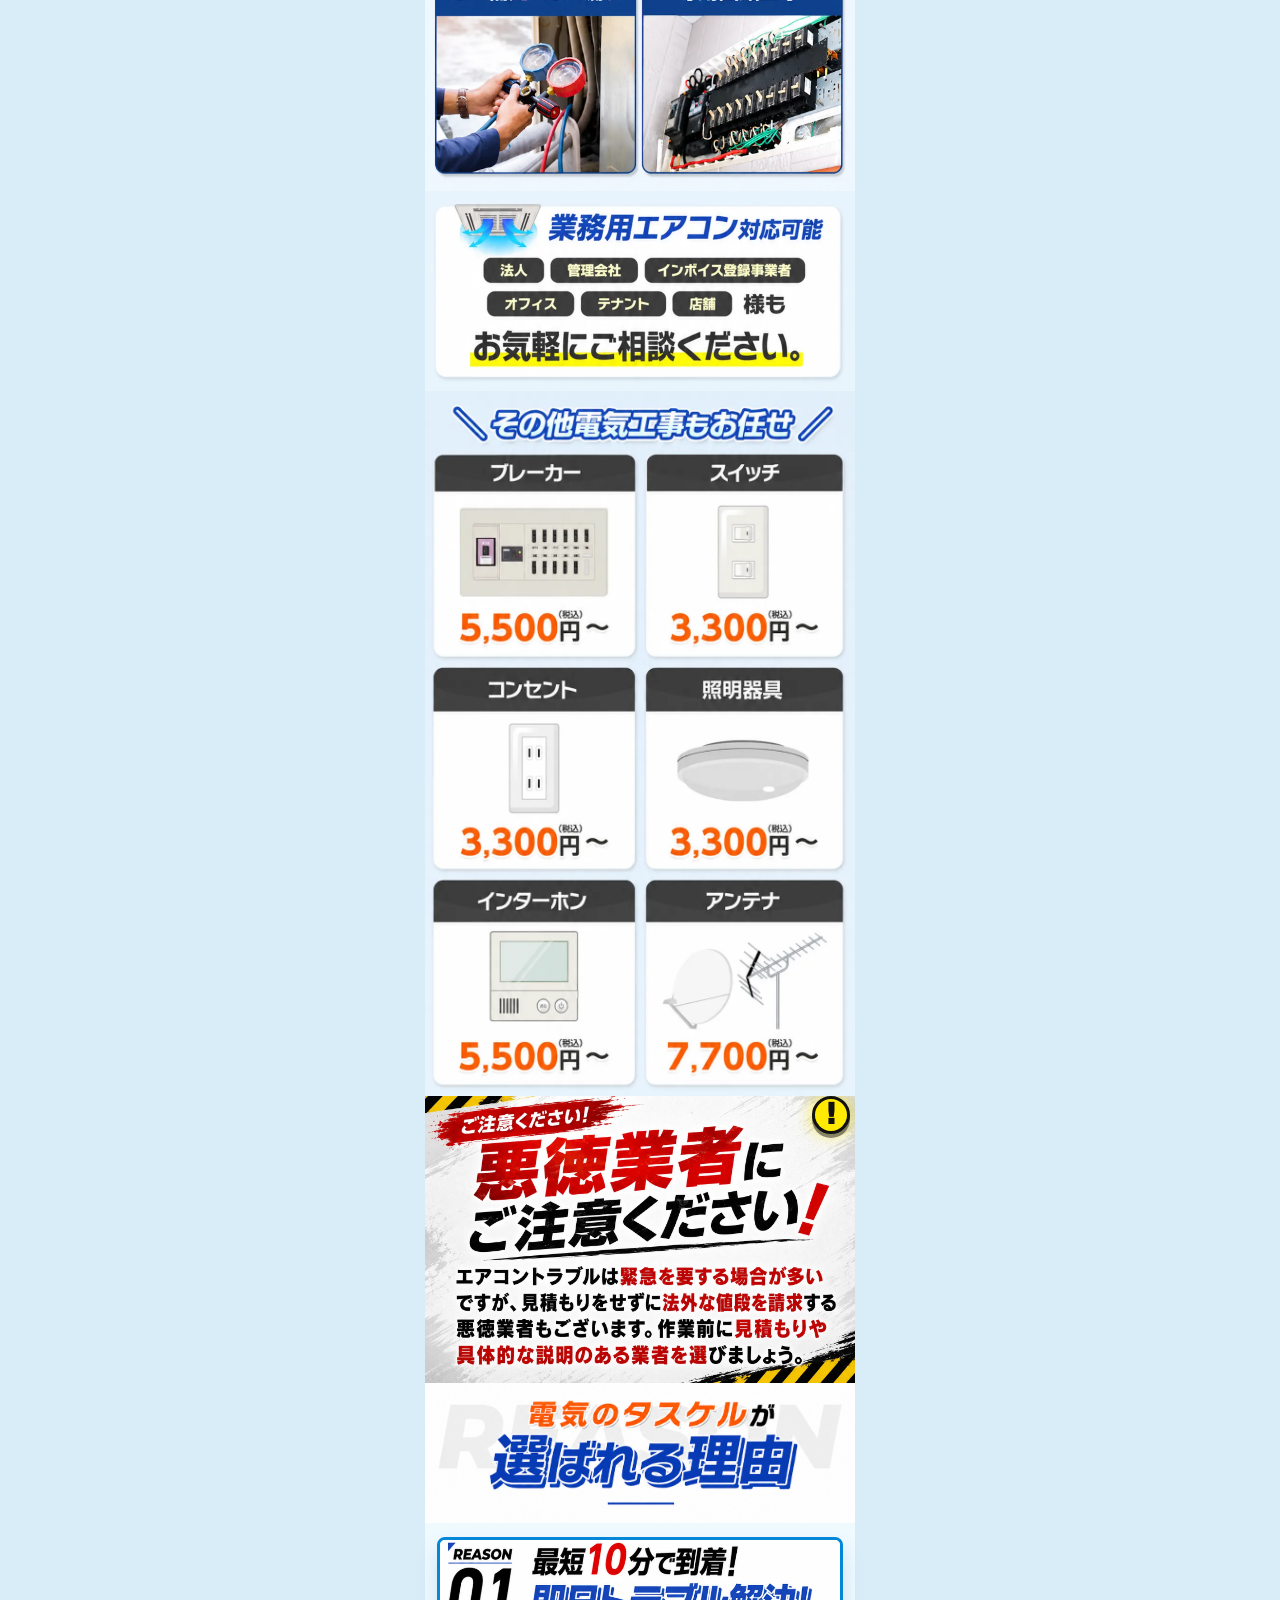
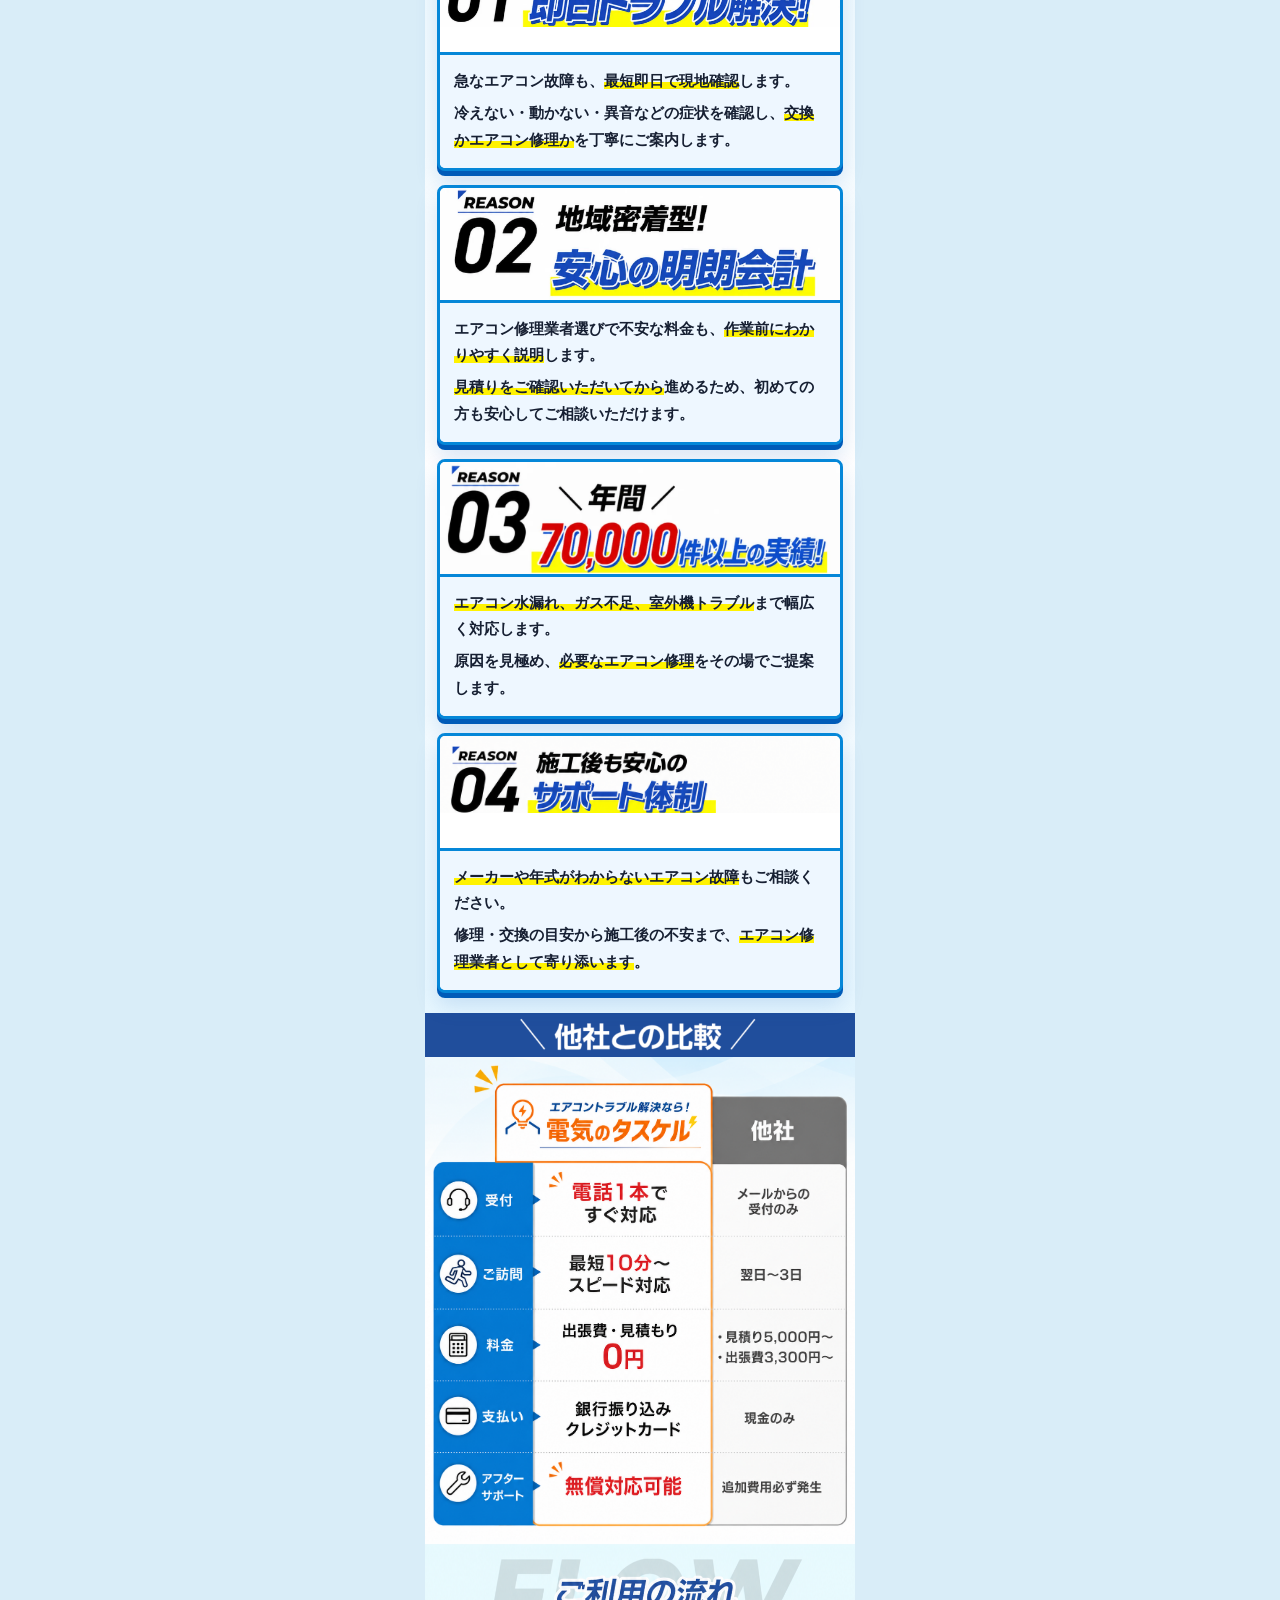
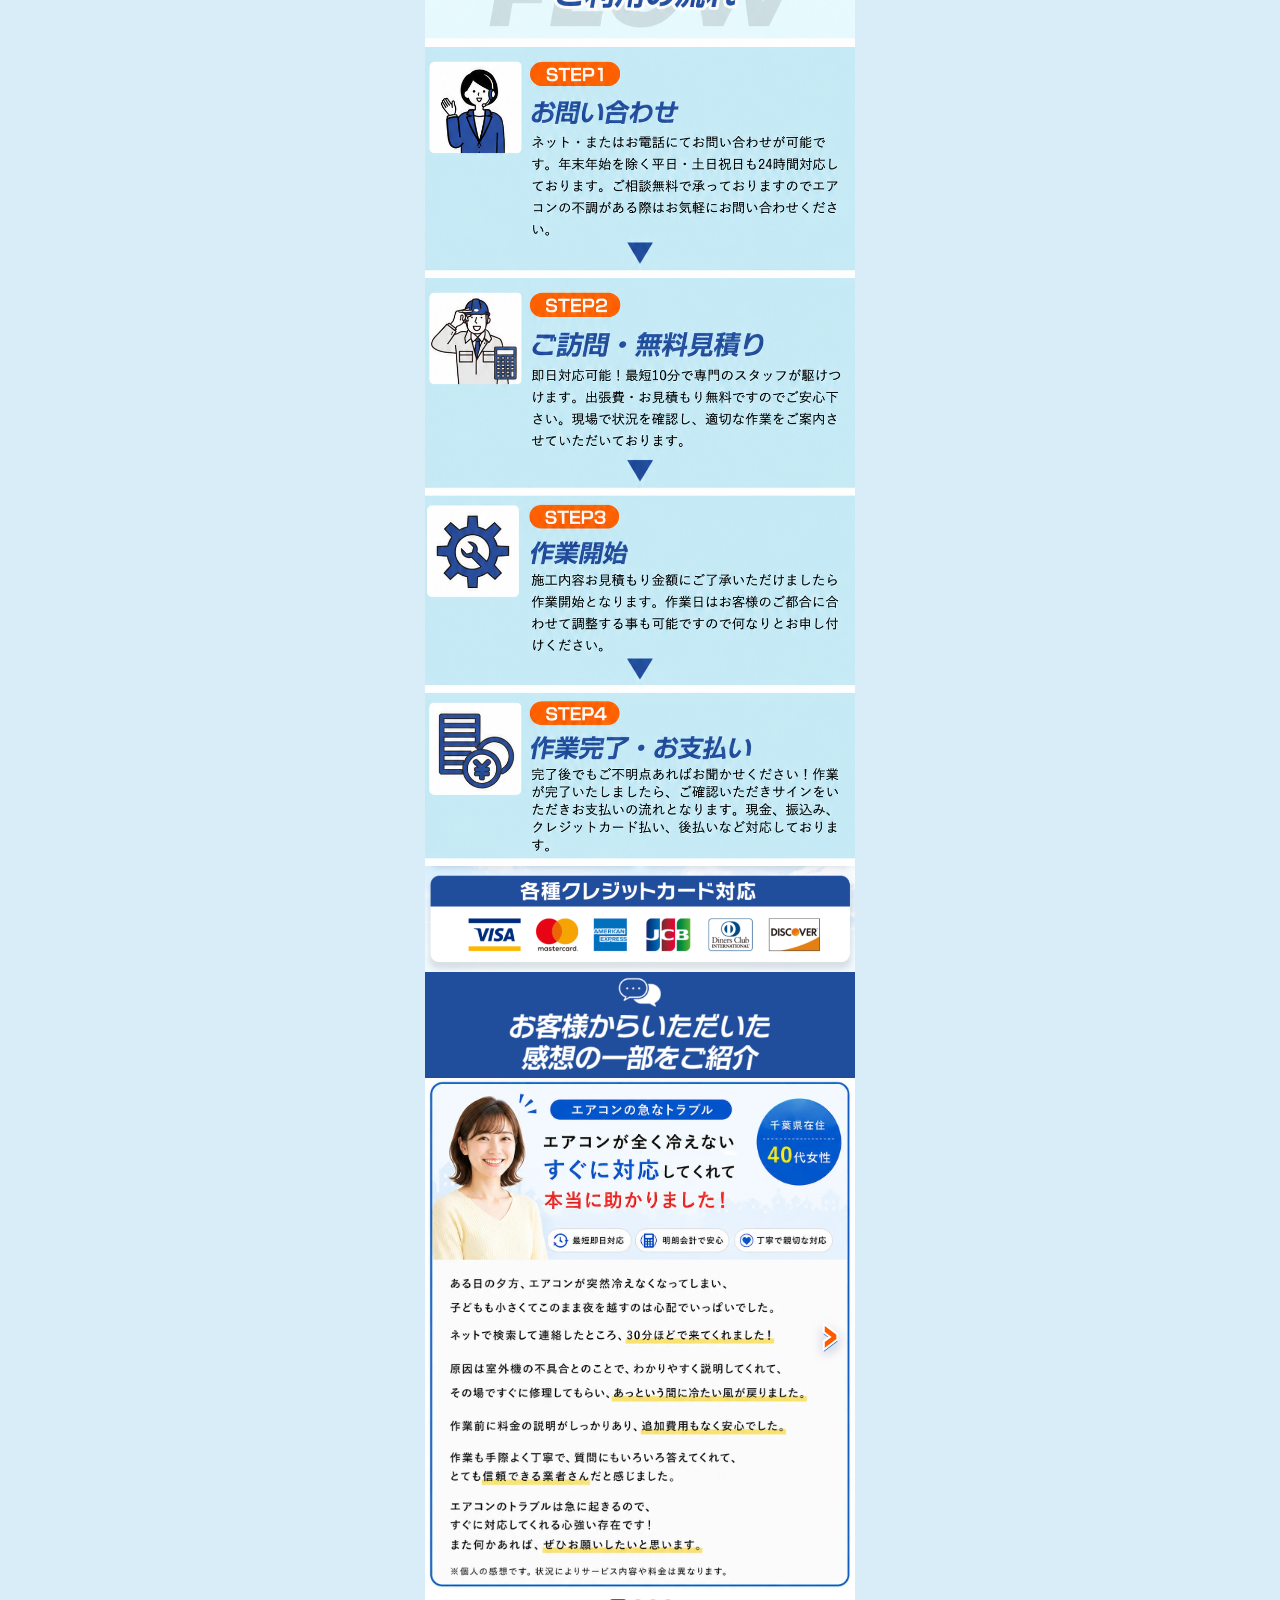
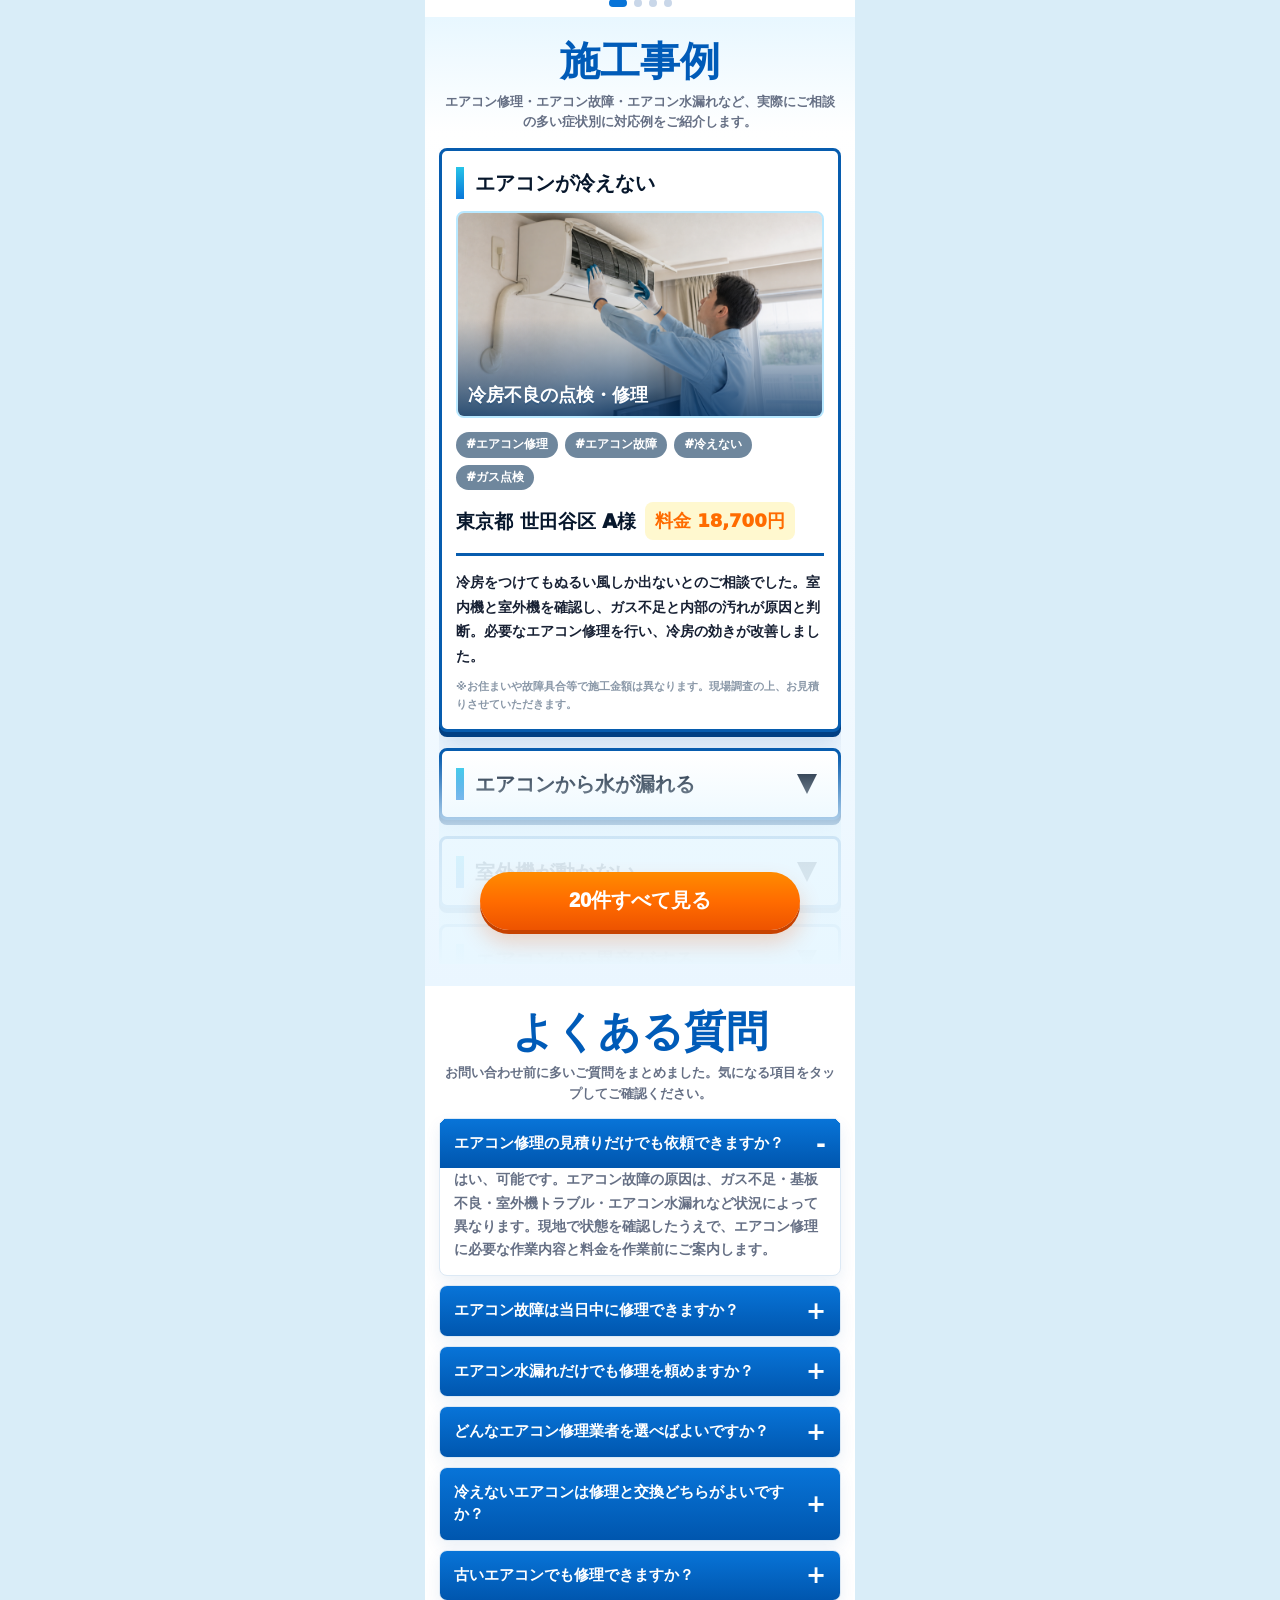
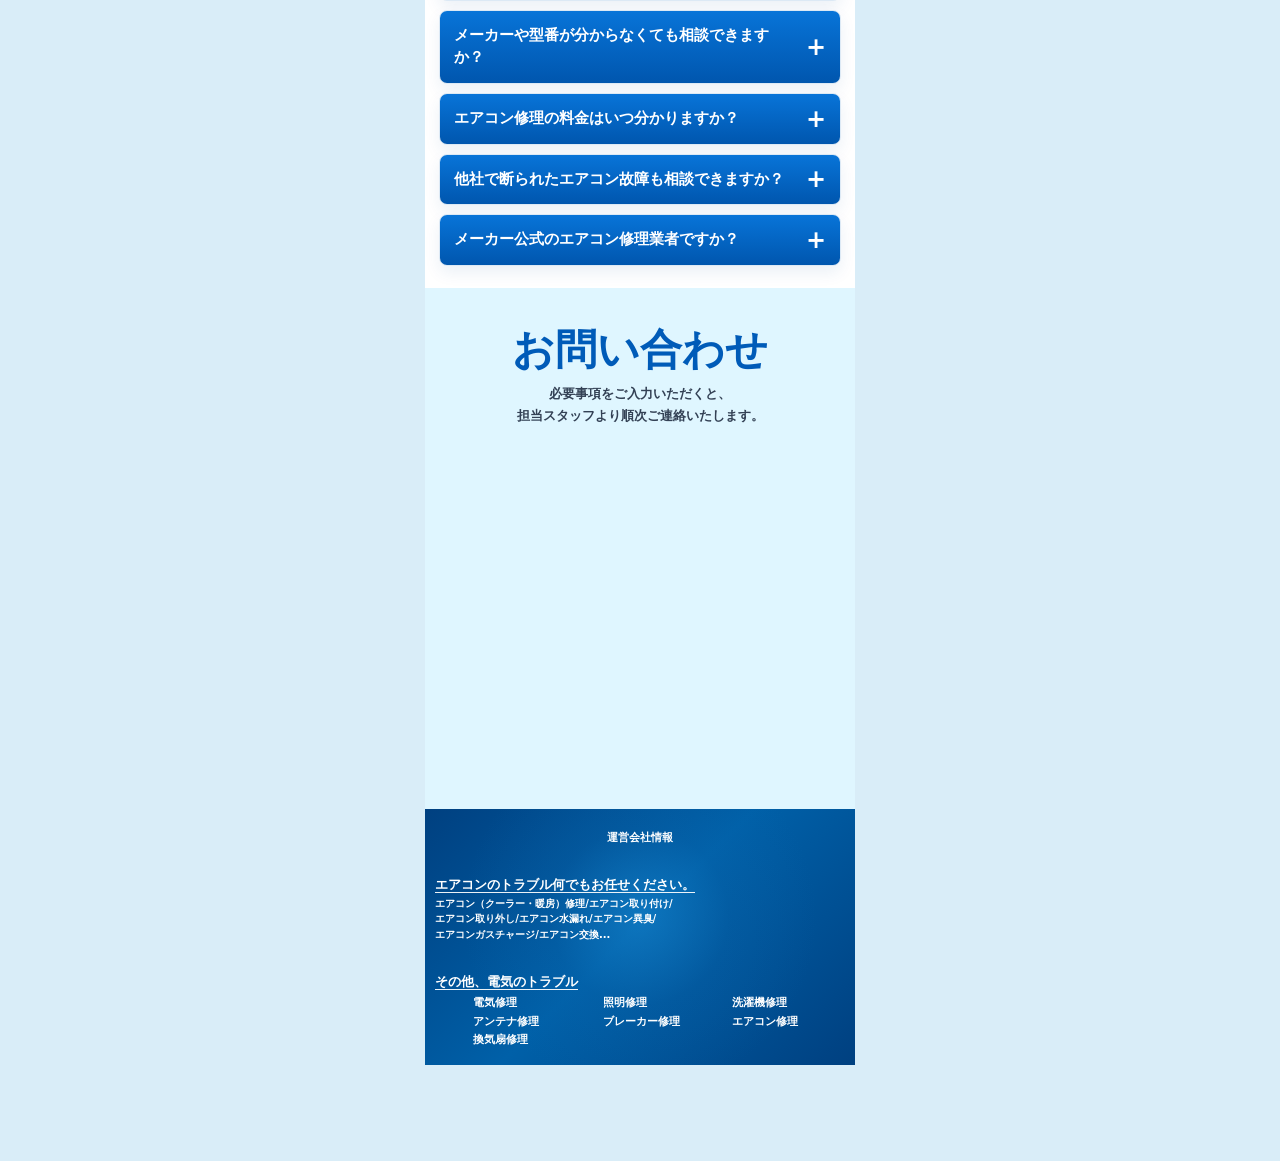
==== commit 71911fd1: "選ばれる理由の画像参照を調整" ====
--- a/index.html
+++ b/index.html
@@ -156,7 +156,7 @@
     <section class="reason-text-section" aria-label="電気のタスケルが選ばれる理由">
       <article class="reason-text-card">
         <div class="reason-title-image">
-          <img src="assets/reason-speed-arrival-title.webp" alt="REASON 01 最短10分で到着 即日トラブル解決">
+          <img src="assets/reason-speed-arrival-nationwide.webp" alt="REASON 01 最短10分で到着 即日トラブル解決">
         </div>
         <div class="reason-answer-text">
           <p>急なエアコン故障も、<span class="reason-highlight">最短即日で現地確認</span>します。</p>
@@ -183,7 +183,7 @@
       </article>
       <article class="reason-text-card">
         <div class="reason-title-image reason-title-image-support">
-          <img src="assets/reason-support-manufacturers-title.webp" alt="REASON 04 施工後も安心のサポート体制">
+          <img src="assets/reason-support-manufacturers.png" alt="REASON 04 施工後も安心のサポート体制">
         </div>
         <div class="reason-answer-text">
           <p><span class="reason-highlight">メーカーや年式がわからないエアコン故障</span>もご相談ください。</p>
--- a/css/styles.css
+++ b/css/styles.css
@@ -1453,6 +1453,25 @@
   height: 112px;
 }
 
+.reason-text-card:first-child .reason-title-image::after,
+.reason-text-card:nth-child(4) .reason-title-image::after {
+  content: "";
+  position: absolute;
+  right: 0;
+  bottom: 0;
+  left: 0;
+  background: var(--white);
+  pointer-events: none;
+}
+
+.reason-text-card:first-child .reason-title-image::after {
+  height: 25px;
+}
+
+.reason-text-card:nth-child(4) .reason-title-image::after {
+  height: 35px;
+}
+
 .reason-answer-text {
   padding: 13px 14px 15px;
   background: #eef7ff;
